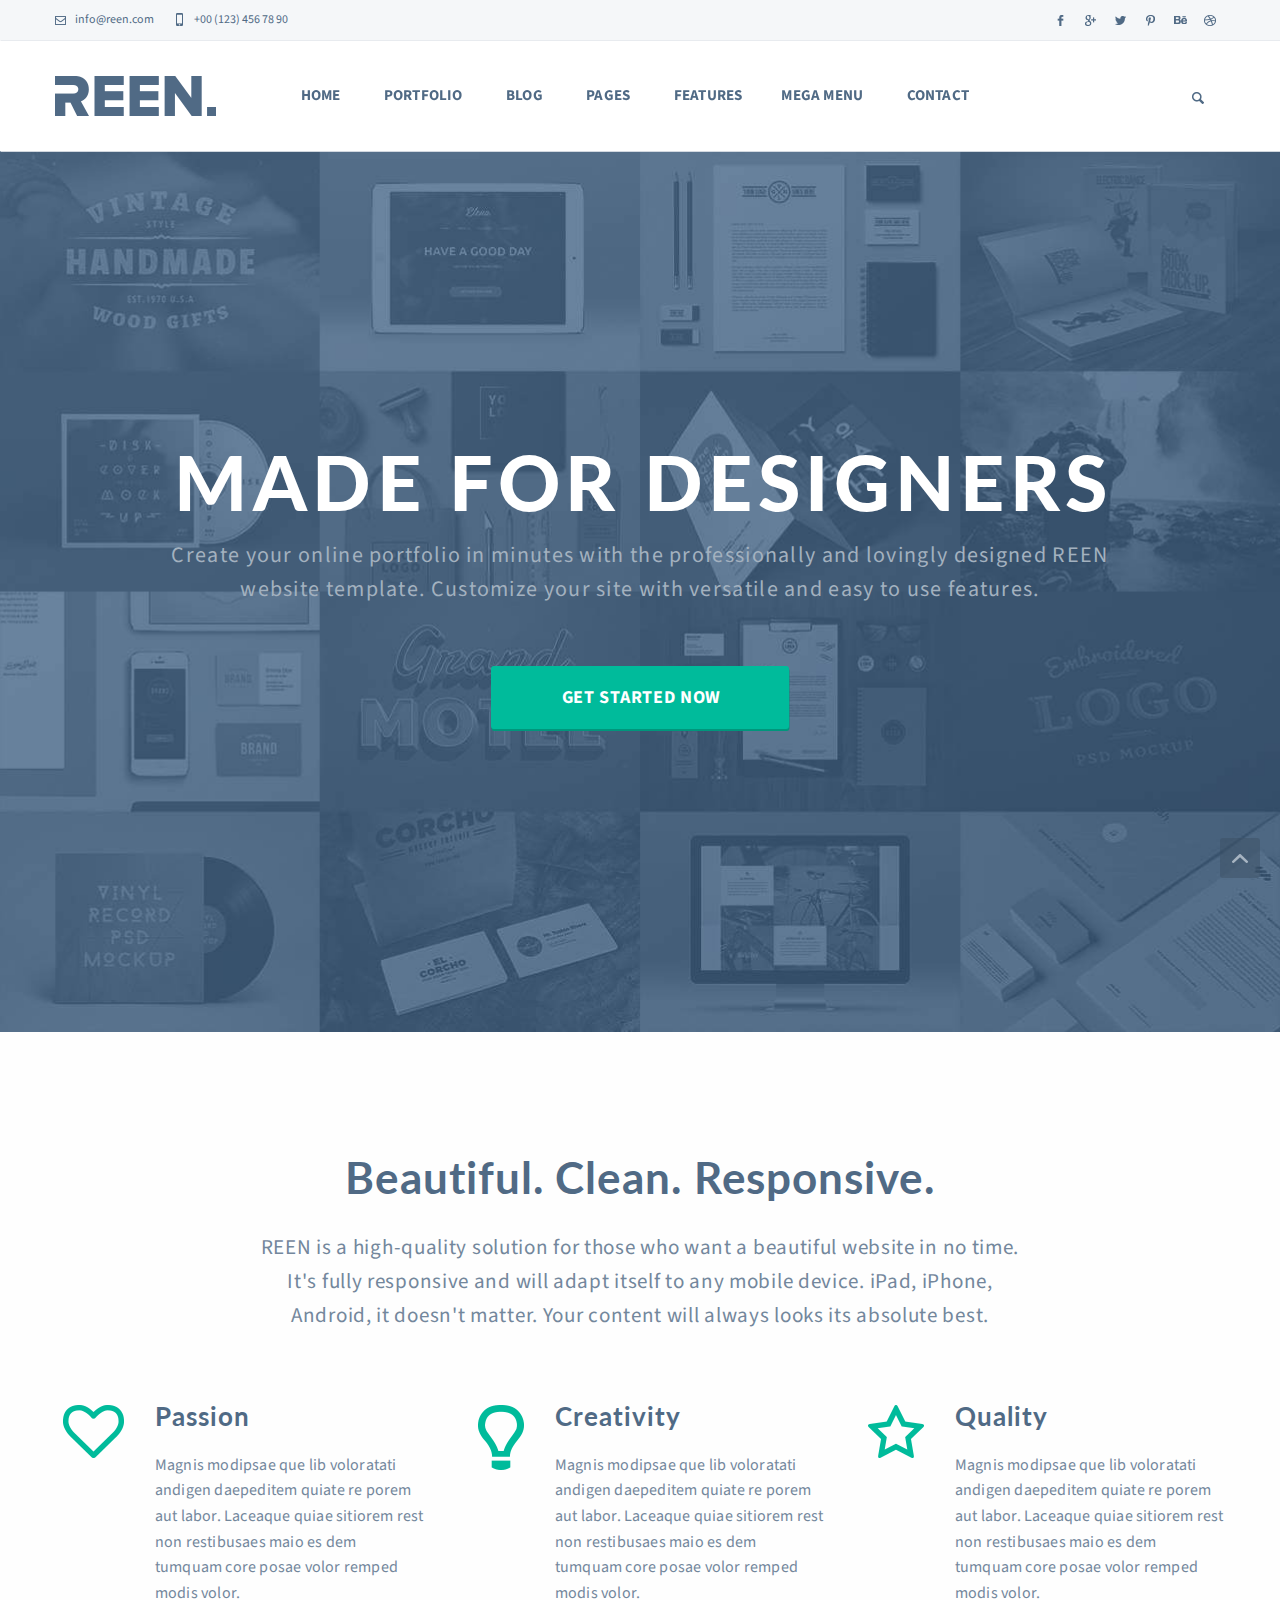
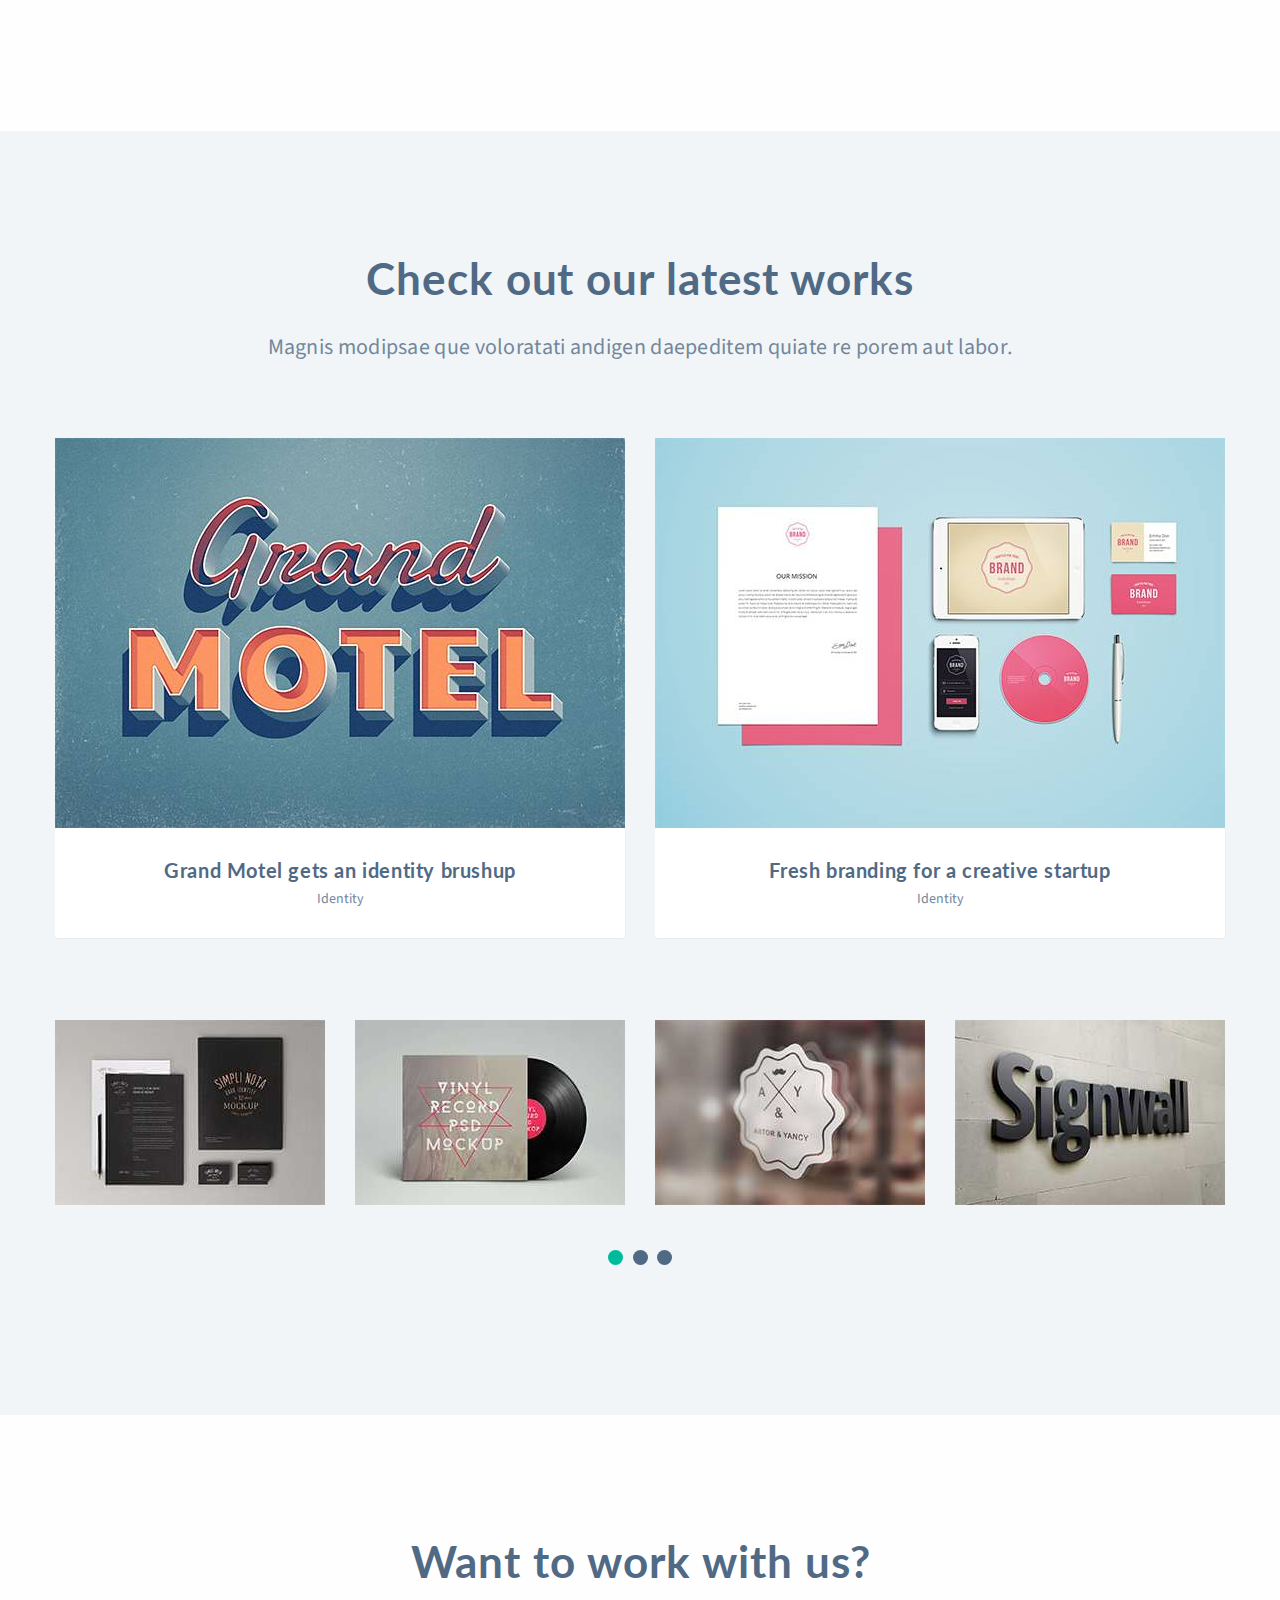
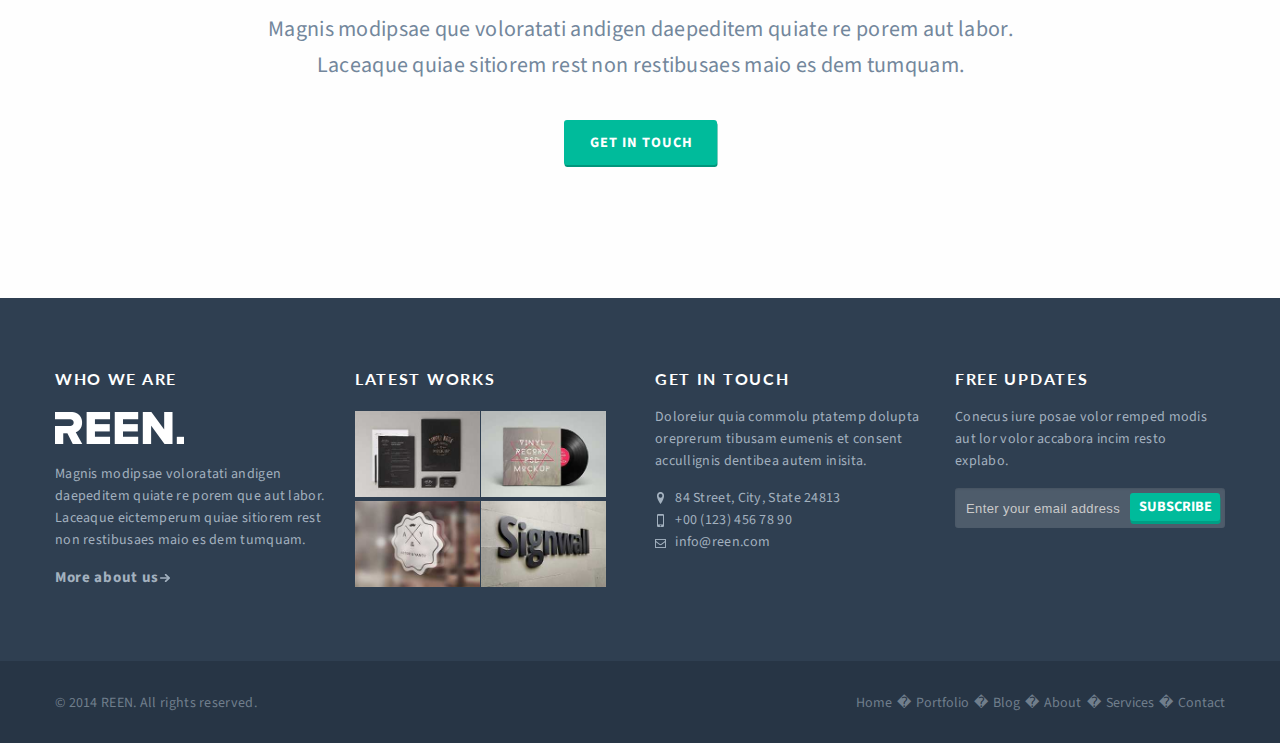
==== index.html @ 7e285020 "Add files via upload" ====
<!doctype html><html class="no-js" lang="en" dir="ltr"><head><meta charset="utf-8"><meta http-equiv="x-ua-compatible" content="ie=edge"><meta name="viewport" content="width=device-width, initial-scale=1.0"><title>REEN - Made For Designers</title><link rel="stylesheet" href="css/foundation.min.css"><link rel="stylesheet" href="css/app.min.css"><link href="https://fonts.googleapis.com/css?family=Source+Sans+Pro" rel="stylesheet"><link href="https://fonts.googleapis.com/css?family=Lato" rel="stylesheet"></head><body> <header><div class="navbar_header show-for-large"><div class="grid-container"><div class="contact"> <a class="mail">info@reen.com</a><div class="mobile">+00 (123) 456 78 90</div></div><div class="social clear"> <a class="facebook"></a> <a class="gplus"></a> <a class="twitter"></a> <a class="pinterest"></a> <a class="behance"></a> <a class="dribbble"></a></div></div></div><div class="navbar" data-top-anchor="40" data-sticky data-margin-top="0"><div class="grid-container"><div class="nav"> <a href="#" class="logo"> <img src="css/images/logo.png" alt="logo"> </a><div class="nav_links off-canvas in-canvas-for-large position-top" id="inCanvasExample" data-off-canvas> <button class="close-button" aria-label="Close menu" type="button" data-close> <span aria-hidden="true">&times;</span> </button><div class="dropdown_list"> <a>HOME</a><ul><li><a href="#">AGENCY STYLE</a></li><li><a href="#">PRODUCT STYLE</a></li><li><a href="#">SERVICE STYLE</a></li><li><a href="#">PORFOLIO STYLE</a></li><li><a href="#"></a></li></ul></div> <a href="#">PORTFOLIO</a> <a href="#">BLOG</a> <a href="#">PAGES</a> <a href="#">FEATURES</a><div class="dropdown_menu"> <a>MEGA MENU</a><div class="grid-x grid-padding-x"><div class="focus_on_menu cell large-3 small-12"><p class="tittle">FOCUS ON</p><div class="cover"> <a href="#" class="image"> <img src="css/images/figure_1.jpg" alt="img"> </a></div><p class="text"> Consed quodips ameniat empernam que apid cust quas molor eatis numa estio.</p><div class="button">VIEW PROJECT</div></div><div class="special_pages_menu cell large-3 small-12"><p class="tittle">SPECIAL PAGES</p><ul><li><a href="#">3 Columns Details Grid Portfolio</a></li><li><a href="#">Fullscreen Grid Portfolio</a></li><li><a href="#">Portfolio Post with Video</a></li><li><a href="#">2 Columns Grid Blog with Left Sidebar</a></li><li><a href="#">3 Columns Grid Blog without Sidebar</a></li><li><a href="#">Blog Post with Right Sidebar</a></li><li><a href="#">Side Navigation Page</a></li><li><a href="#">About Page II</a></li><li><a href="#">Service Page I</a></li><li><a href="#">Pricing Page I</a></li><li><a href="#">Contact Page I</a></li></ul></div><div class="latest_works_menu cell large-3 small-12"><p class="tittle">LATEST WORKS</p><div class="grid-x grid-padding-x"><div class="cover cell small-6"> <a href="#" class="image"> <img src="css/images/small_image1.jpg" alt="first"> </a></div><div class="cover cell small-6"> <a href="#" class="image"> <img src="css/images/small_image2.jpg" alt="second"> </a></div><div class="cover cell small-6"> <a href="#" class="image"> <img src="css/images/small_image3.jpg" alt="third"> </a></div><div class="cover cell small-6"> <a href="#" class="image"> <img src="css/images/small_image4.jpg" alt="quad"> </a></div><div class="cover cell small-6"> <a href="#" class="image"> <img src="css/images/small_image4.jpg" alt="quad"> </a></div><div class="cover cell small-6"> <a href="#" class="image"> <img src="css/images/small_image4.jpg" alt="quad"> </a></div></div></div><div class="about_us_menu cell large-3 small-12"><p class="tittle">ABOUT US</p><p class="text"> Voluptat ibusaped molorporro consequ idustibus. Reressi morum ut dolessiti tem nihicid ernatum, coria volore non pro officat ut autem accaborem conet. Omnis peribus qui dolent praeperrum coria.</p><p class="text"> Equam conesti occum dolorest, quae venderes quistius, comnitatur sae dinam nonseculpa cum fugit is verciam.</p><div class="button">READ MORE</div></div></div></div> <a href="#">CONTACT</a></div><div class="menu_button_container hide-for-large"> <button type="button" class="button hide-for-large" data-toggle="inCanvasExample"></div><div class="search clear show-for-large"></div></div></div></div> </header><div class="main"><div class="hero"><div class="orbit" role="region" aria-label="Favorite Space Pictures" data-orbit><div class="orbit-wrapper"><div class="orbit-controls"> <button class="orbit-previous arrow_button"></button> <button class="orbit-next arrow_button"></button></div><ul class="orbit-container"><li class="is-active orbit-slide"> <figure class="orbit-figure item_1"><div class="grid-container"><div class="grid-x grid-paddinng-x"><div class="cell large-10 large-offset-1 item"><p class="tittle">MADE FOR DESIGNERS</p><p class="text"> Create your online portfolio in minutes with the professionally and lovingly designed REEN website template. Customize your site with versatile and easy to use features.</p><div class="btn"> <a href="#" class="button primary">GET STARTED NOW</a></div></div></div></div> </figure></li><li class="is-active orbit-slide"> <figure class="orbit-figure item_2"><div class="grid-container"><div class="grid-x grid-paddinng-x"><div class="cell large-9 large-offset-3 item"><p class="tittle">FRESH AND BEAUTIFUL DESIGN</p><p class="text"> REEN is designed to showcase your talent and put your work in the forefront. Professionally use of typography and layout that fits your content.</p><div class="btn"> <a href="#" class="button primary">GET STARTED NOW</a></div></div></div></div> </figure></li><li class="is-active orbit-slide"> <figure class="orbit-figure item_3"><div class="grid-container"><div class="grid-x grid-paddinng-x"><div class="cell large-8 item"><p class="tittle">CLEAN AND</p><p class="tittle">REUSABLE CODE</p><p class="text"> The clean code allows you to easily copy code blocks from content modules and past them in different places or layouts.</p><div class="btn"> <a href="#" class="button primary">GET STARTED NOW</a></div></div></div></div> </figure></li><li class="is-active orbit-slide"> <figure class="orbit-figure item_4"><div class="grid-container"><div class="grid-x grid-paddinng-x"><div class="cell large-8 large-offset-4 item"><p class="tittle">JUST FOCUS ON</p><p class="tittle">YOUR CREATIVITY</p><p class="text"> Take a break from messing around with heavy coding and spend your time brainstorming ideas for your next project.</p><div class="btn"> <a href="#" class="button primary">GET STARTED NOW</a></div></div></div></div> </figure><li class="is-active orbit-slide"> <figure class="orbit-figure item_5"><div class="grid-container"><div class="grid-x grid-paddinng-x"><div class="cell large-8 large-offset-2 item"><p class="tittle">SHOWCASE YOUR CONTENT</p><p class="text"> With REEN you have the possibility to create websites for various contents quickly and easily. Now it's up to you!</p><div class="btn"> <a href="#" class="button primary">GET STARTED NOW</a></div></div></div></div> </figure></li></ul></div> <nav class="orbit-bullets"><div class="bullets_container"> <button class="is-active" data-slide="0"><span class="show-for-sr">First slide details.</span><span class="show-for-sr">Current Slide</span></button> <button data-slide="1"></button> <button data-slide="2"></button> <button data-slide="3"></button> <button data-slide="4"></button></div> </nav></div></div><div class="who_we_are"><div class="grid-container"><div class="grid-x grid-padding-x"><div class="cell large-6 large-offset-3"><p class="sub_tittle"> Beautiful. Clean. Responsive.</p></div><div class="cell large-8 large-offset-2"><p class="text"> REEN is a high-quality solution for those who want a beautiful website in no time. It's fully responsive and will adapt itself to any mobile device. iPad, iPhone, Android, it doesn't matter. Your content will always looks its absolute best.</p></div><div class="cell large-4 about_us passion_container"><div><p class="tittle">Passion</p><p class="sub_text"> Magnis modipsae que lib voloratati andigen daepeditem quiate re porem aut labor. Laceaque quiae sitiorem rest non restibusaes maio es dem tumquam core posae volor remped modis volor.</p></div></div><div class="cell large-4 about_us creativiy_container"><div><p class="tittle">Creativity</p><p class="sub_text"> Magnis modipsae que lib voloratati andigen daepeditem quiate re porem aut labor. Laceaque quiae sitiorem rest non restibusaes maio es dem tumquam core posae volor remped modis volor.</p></div></div><div class="cell large-4 about_us quality_container"><div><p class="tittle">Quality</p><p class="sub_text"> Magnis modipsae que lib voloratati andigen daepeditem quiate re porem aut labor. Laceaque quiae sitiorem rest non restibusaes maio es dem tumquam core posae volor remped modis volor.</p></div></div></div></div></div><div class="latest_works"><div class="grid-container"><div class="grid-x grid-margin-x"><div class="cell large-8 large-offset-2"><p class="tittle">Check out our latest works</p><p class="text"> Magnis modipsae que voloratati andigen daepeditem quiate re porem aut labor.</p></div> <a href="#" class="cell medium-8 medium-offset-2 large-6 large-offset-0 figure cover"><div class="image"> <img src="css/images/figure_1.jpg" alt="motel"></div><div class="figcaption"><p class="sub_tittle">Grand Motel gets an identity brushup</p><p class="sub_text">Identity</p></div> </a> <a href="#" class="cell medium-8 medium-offset-2 large-6 large-offset-0 figure cover"><div class="image"> <img src="css/images/figure_2.jpg" alt="brand"></div><div class="figcaption"><p class="sub_tittle">Fresh branding for a creative startup</p><p class="sub_text">Identity</p></div> </a></div><div class="orbit" role="region" aria-label="Favorite Space Pictures" data-orbit data-options="animInFromLeft:fade-in; animInFromRight:fade-in; animOutToLeft:fade-out; animOutToRight:fade-out;"><div class="orbit-wrapper"><div class="orbit-controls"> <button class="orbit-previous arrow_button"></button> <button class="orbit-next arrow_button"></button></div><ul class="orbit-container"><li class="is-active orbit-slide"> <figure class="orbit-figure"><div class="grid-x grid-margin-x carousel_item first_slide"><div class="cell small-8 small-offset-2 medium-4 medium-offset-2 large-3 large-offset-0 cover"> <a href="#" class="image first"> <img src="css/images/small_image1.jpg" alt="first"> </a></div><div class="cell small-8 small-offset-2 medium-4 medium-offset-0 large-3 cover"> <a href="#" class="image second"> <img src="css/images/small_image2.jpg" alt="second"> </a></div><div class="cell small-8 small-offset-2 medium-4 medium-offset-2 large-3 large-offset-0 cover"> <a href="#" class="image third"> <img src="css/images/small_image3.jpg" alt="third"> </a></div><div class="cell small-8 small-offset-2 medium-4 medium-offset-0 large-3 cover"> <a href="#" class="image four"> <img src="css/images/small_image4.jpg" alt="four"> </a></div></div> </figure></li><li class="orbit-slide"> <figure class="orbit-figure"><div class="grid-x grid-margin-x carousel_item second_slide"><div class="cell small-8 small-offset-2 medium-4 medium-offset-2 large-3 large-offset-0 cover"> <a href="#" class="image first"> <img src="css/images/small_image2.jpg" alt="first"> </a></div><div class="cell small-8 small-offset-2 medium-4 medium-offset-0 large-3 cover"> <a href="#" class="image second"> <img src="css/images/small_image1.jpg" alt="second"> </a></div><div class="cell small-8 small-offset-2 medium-4 medium-offset-2 large-3 large-offset-0 cover"> <a href="#" class="image third"> <img src="css/images/small_image4.jpg" alt="third"> </a></div><div class="cell small-8 small-offset-2 medium-4 medium-offset-0 large-3 cover"> <a href="#" class="image four"> <img src="css/images/small_image3.jpg" alt="four"> </a></div></div> </figure></li><li class="orbit-slide"> <figure class="orbit-figure"><div class="grid-x grid-margin-x carousel_item third_slide"><div class="cell small-8 small-offset-2 medium-4 medium-offset-2 large-3 large-offset-0 cover"> <a href="#" class="image first"> <img src="css/images/small_image3.jpg" alt="first"> </a></div><div class="cell small-8 small-offset-2 medium-4 medium-offset-0 large-3 cover"> <a href="#" class="image second"> <img src="css/images/small_image4.jpg" alt="second"> </a></div><div class="cell small-8 small-offset-2 medium-4 medium-offset-2 large-3 large-offset-0 cover"> <a href="#" class="image third"> <img src="css/images/small_image1.jpg" alt="third"> </a></div><div class="cell small-8 small-offset-2 medium-4 medium-offset-0 large-3 cover"> <a href="#" class="image four"> <img src="css/images/small_image2.jpg" alt="four"> </a></div></div> </figure></li></ul></div> <nav class="orbit-bullets"><div class="bullets_container"> <button class="is-active" data-slide="0"></button> <button data-slide="1"></button> <button data-slide="2"></button></div> </nav></div></div></div><div class="get_in_touch"><div class="grid-container"><div class="grid-x grid-padding-x"><div class="cell large-8 large-offset-2"><p class="tittle">Want to work with us?</p><p class="text"> Magnis modipsae que voloratati andigen daepeditem quiate re porem aut labor. Laceaque quiae sitiorem rest non restibusaes maio es dem tumquam.</p></div><div class="cell large-12 btn"> <a href="#" class="button primary">GET IN TOUCH</a></div></div></div></div></div> <footer><div class="grid-container"><div class="grid-x grid-margin-x"><div class="cell small-12 medium-5 medium-offset-1 large-3 large-offset-0 who_we_are_small"><p class="sub_tittle">WHO WE ARE</p> <a href="#" class="logo"></a><p class="text"> Magnis modipsae voloratati andigen daepeditem quiate re porem que aut labor. Laceaque eictemperum quiae sitiorem rest non restibusaes maio es dem tumquam.</p> <a class="more" href="#">More about us</a></div><div class="cell small-12 medium-5 medium-offset-1 large-3 large-offset-0 latest_works_small"><p class="sub_tittle">LATEST WORKS</p><div class="thumb cover"> <a href="#" class="image"> <img src="css/images/small_image1.jpg" alt="first"> </a></div><div class="thumb cover"> <a href="#" class="image"> <img src="css/images/small_image2.jpg" alt="second"> </a></div><div class="thumb cover"> <a href="#" class="image"> <img src="css/images/small_image3.jpg" alt="third"> </a></div><div class="thumb cover"> <a href="#" class="image"> <img src="css/images/small_image4.jpg" alt="quad"> </a></div></div><div class="cell small-12 medium-5 medium-offset-1 large-3 large-offset-0 get_in_touch_small"><p class="sub_tittle">GET IN TOUCH</p><p class="text"> Doloreiur quia commolu ptatemp dolupta oreprerum tibusam eumenis et consent accullignis dentibea autem inisita.</p><div class="contact"><div class="location">84 Street, City, State 24813</div><div class="mobile">+00 (123) 456 78 90</div> <a class="mail">info@reen.com</a></div></div><div class="cell small-12 medium-5 medium-offset-1 large-3 large-offset-0 free_updates"><p class="sub_tittle">FREE UPDATES</p><p class="text"> Conecus iure posae volor remped modis aut lor volor accabora incim resto explabo.</p><form action=”php/handler.php”> <label> <input type="text" name="mail" placeholder="Enter your email address"> </label> <button class="button">SUBSCRIBE</button></form></div></div></div><div class="footer_ending"><div class="grid-container"><p class="rights">© 2014 REEN. All rights reserved.</p><div class="nav clear"><div><a href="#">Home</a></div><div><a href="#">Portfolio</a></div><div><a href="#">Blog</a></div><div><a href="#">About</a></div><div><a href="#">Services</a></div><div class="last"><a href="#">Contact</a></div></div></div> <a class="btn_scroll_up arrow_button"></a></div> </footer> <script src="js/vendor/jquery.js"></script> <script src="js/vendor/what-input.min.js"></script> <script src="js/vendor/foundation.min.js"></script> <script src="js/app.js"></script> </body></html>
---- css/app.min.css ----
.off-canvas{height:500px}img{width:100%}header{position:relative;z-index:1}.cover .image{position:relative;display:block}.cover .image::after{content:'';background:url(images/icon_plus.png) no-repeat center center;background-color:rgba(0,188,156,.9);width:100%;height:100%;opacity:0;transition:opacity .3s ease-out;position:absolute;top:0;left:0}.cover:hover .image::after{opacity:1}.clear:after{content:'';clear:both}.navbar_header{background-color:#f5f7f9;box-shadow:.5px .866px 0 #e5e9ed;margin-bottom:.866px}header .contact{display:inline-block}header .contact div,header .contact a{display:inline-block;line-height:40px;padding:0 20px;font-size:12px;color:rgb(80,106,133);font-family:"Source Sans Pro"}header .contact .mobile{background:url(images/icon_mobile.png) no-repeat 2px 13px}header .contact .mail{background:url(images/icon_mail.png) no-repeat 0 center;transition:.3s ease-out}header .contact .mail:hover{background:url(images/icon_mail_2.png) no-repeat 0 center;color:#009f84}.social{float:right;display:inline-table;line-height:.7}.social a{position:relative;display:inline-block;height:40px;width:30px}.social a::after{content:'';width:100%;height:0;transition:.2s ease-out;position:absolute}.social a::before{content:'';width:100%;height:100%;transition:.2s ease-out;background-repeat:no-repeat;background-position:center center;position:absolute;z-index:1}.social a:hover:after{height:100%}.facebook::before{background-image:url(images/icon_facebook.png)}.gplus::before{background-image:url(images/icon_gplus.png)}.twitter::before{background-image:url(images/icon_twitter.png)}.pinterest::before{background-image:url(images/icon_pinterest.png)}.behance::before{background-image:url(images/icon_behance.png)}.dribbble::before{background-image:url(images/icon_dribbble.png)}.facebook::after{background-color:#4567b3}.gplus::after{background-color:#dd5745}.twitter::after{background-color:#2fbbed}.pinterest::after{background-color:#d94347}.behance::after{background-color:#2f79ff}.dribbble::after{background-color:#eb6397}.facebook:hover::before{background-image:url(images/icon_facebook_1.png)}.gplus:hover::before{background-image:url(images/icon_gplus_1.png)}.twitter:hover::before{background-image:url(images/icon_twitter_1.png)}.pinterest:hover::before{background-image:url(images/icon_pinterest_1.png)}.behance:hover::before{background-image:url(images/icon_behance_1.png)}.dribbble:hover::before{background-image:url(images/icon_dribbble_1.png)}.navbar{box-shadow:.5px .866px 0 #e5e9ed;background-color:#fff}.navbar .logo{display:inline-block;transition:.2s ease-out;margin-right:65px}.navbar .logo:hover{opacity:.7}.navbar .logo img{height:40px;width:auto}header .nav{padding:30px 0;position:relative}.nav_links{width:max-content!important;display:inline-block}.nav_links>a,.dropdown_list>a,.dropdown_menu>a{display:inline-block;line-height:50px;transition:.2s ease-out;transition-property:box-shadow,color,background;padding:0 19.5px 0;font-size:15px;letter-spacing:.2px;color:rgb(80,106,133);font-family:"Source Sans Pro";font-weight:700;position:relative;z-index:2}.nav_links>a:hover{box-shadow:5px 8.66px 10px rgba(0,0,0,.1);background-color:#f5f7f9;border:1px solid #e5e9ed;line-height:48px;border-radius:3px 3px 0 0;color:#00bb9b}.dropdown_list>a:hover,.dropdown_list:hover>a,.dropdown_menu:hover>a,.dropdown_menu>a:hover{background-color:#f5f7f9;border:1px solid #e5e9ed;line-height:48px;border-bottom:none;color:#00bb9b;border-radius:3px 3px 0 0}.dropdown_list{position:relative;display:inline-block}.dropdown_list ul{display:none;position:absolute;box-shadow:0 10px 10px rgba(0,0,0,.15);background-color:#f5f7f9;border-radius:0 3px 3px;margin:-1px 0 0}.dropdown_menu{display:inline-block}.dropdown_menu>div{display:none;box-shadow:0 10px 10px rgba(0,0,0,.15);border:1px solid #e5e9ed;border-radius:3px;background-color:#f5f7f9;position:absolute;left:0;margin-top:-1px;padding:35px 40px 0}.dropdown_menu>div>div{padding-bottom:40px}.dropdown_list:hover ul,.dropdown_list li{display:block}.dropdown_menu:hover>div{display:flex}.dropdown_list li a{display:block;width:208px;line-height:43px;height:43px;border:1px solid #e5e9ed;border-radius:3px;font-size:15px;color:#73879c;font-family:"Source Sans Pro";font-weight:700;padding-left:19px}.dropdown_list li a:hover{background-color:#00bb9b;color:#edfaf8;cursor:pointer;transition:all .2s ease-out}.dropdown_menu .tittle{font-size:16px;letter-spacing:1px;line-height:22px;color:rgb(80,106,133);font-family:"Lato";font-weight:700}.dropdown_menu .text{font-size:14px;line-height:22px;color:rgb(115,135,156);font-family:"Source Sans Pro"}.dropdown_menu .button{font-size:14px;height:39px;font-family:"Source Sans Pro";font-weight:700;padding-left:19px;padding-right:19px;margin:0;box-shadow:.5px 2px 0 #009f84}.focus_on_menu .tittle{margin-bottom:30px}.focus_on_menu .text{margin:27px 0}.special_pages_menu ul{margin:0}.special_pages_menu li::before{content:'';display:inline-block;width:8px;height:8px;margin-right:8px;border-radius:50%;border:1px solid #15a98c}.special_pages_menu li{display:block}.special_pages_menu li a{font-size:14px;line-height:28px;color:rgb(80,106,133);font-family:"Source Sans Pro"}.special_pages_menu li a:hover{color:#00bb9b}.latest_works_menu>.grid-x{margin:0}.latest_works_menu .cover{padding:0 2.5px 5px}.latest_works_menu .tittle{margin-bottom:25px}.about_us_menu{margin:0}.about_us_menu .tittle{margin-bottom:20px}.search{width:55px;height:30px;cursor:pointer;display:inline-block;background:url(images/icon_search.png) no-repeat center center;margin-top:12px;float:right}.menu_button_container{display:inline-block;float:right;margin:7px 10px 0}.menu_button_container button{display:block;height:30px;width:32px;border-radius:3px;background:url(images/icon_hamburger.png) no-repeat center center #00bb9b;background-size:20px}.hero .orbit-controls button{opacity:0;background-size:27px 16px;width:60px;height:60px;top:48%;margin:0 2%}.hero .orbit-controls .orbit-previous{transform:rotate(-90deg)}.hero .orbit-controls .orbit-next{transform:rotate(90deg)}.bullets_container{display:inline-block;opacity:0;background-color:#fff;padding:10px;border-radius:3px;transition:.3s ease-out}.bullets_container button{width:15px;height:15px;background-color:#506a85;margin:2.5px;transition:.3s ease-out}.bullets_container button:hover,.bullets_container button.is-active{background-color:#00bb9b}.hero .orbit-bullets{margin-top:-20px}.hero:hover .bullets_container{opacity:1}.hero:hover .orbit-controls button{opacity:.5}.hero .orbit-controls button:hover{opacity:1}.hero .item .tittle{font-size:77px;letter-spacing:5.4px;line-height:70px;color:#fff;font-family:"Lato";text-align:center;font-weight:900;margin-left:7px}.hero .item .text{line-height:34px;font-family:"Source Sans Pro";text-align:center;color:#a3b1bf;font-size:22px;letter-spacing:1.3px;margin-top:22px}.hero .item .btn{margin-top:60px}.hero .item .btn a{padding-left:70px;padding-right:67.2px;line-height:32px;height:63px;letter-spacing:.7px;font-size:18px;margin:0}.hero .item{height:881px}.hero .item_1{background:url(images/hero_background_1.jpg) no-repeat center center;background-size:cover}.hero .item_1 .item{padding:295px 0 0;text-align:center}.hero .item_2{background:url(images/hero_background_2.jpg) no-repeat center center;background-size:cover}.hero .item_2 .item{padding:255px 0 0;text-align:right}.hero .item_2 .tittle{text-align:right;font-size:78px;letter-spacing:5px;line-height:88px}.hero .item_2 .text{color:#fff;text-align:right}.hero .item_3{background:url(images/hero_background_3.jpg) no-repeat center center;background-size:cover}.hero .item_3 .item{padding:204px 0 0;text-align:left}.hero .item_3 .tittle{font-size:73px;display:inline-block;letter-spacing:4px;line-height:125px;padding:0 42px;margin:0 0 5px;background-color:#506a85}.hero .item_3 .text{color:#506a85;text-align:left;margin:30px 0 0}.hero .item_4{background:url(images/hero_background_4.jpg) no-repeat center center;background-size:cover}.hero .item_4 .item{text-align:right;padding:85px 0 0}.hero .item_4 .tittle{font-size:73px;display:inline-block;letter-spacing:4px;line-height:125px;padding:0 46px;margin:0 0 5px;background-color:#506a85}.hero .item_4 .text{color:#fff;text-align:right;margin:23px 0 0}.hero .item_5{background:url(images/hero_background_5.jpg) no-repeat center center;background-size:cover}.hero .item_5 .item{text-align:center;padding:85px 0 0}.hero .item_5 .tittle{font-size:73px;display:inline-block;letter-spacing:6px;line-height:90px;padding:0 46px;margin:0 0 5px}.hero .item_5 .text{color:#a3b1bf;text-align:center;font-size:24px;letter-spacing:.6px;margin:23px 0 0}.main .btn a{color:#fff;font-family:"Source Sans Pro";font-weight:700;box-shadow:.5px 2px 0 #00967c}.main .btn a:hover{color:#fff}.who_we_are{padding:81.5px 0 109px}.who_we_are .sub_tittle{font-size:44px;color:#506a85;font-family:"Lato";font-weight:700;text-align:center;letter-spacing:.9px;line-height:52px;margin:0 -60px 27px}.who_we_are .text{font-size:21.1px;color:#73879c;font-family:"Source Sans Pro";letter-spacing:.7px;text-align:center;margin:0 0 73px;line-height:34px}.who_we_are .sub_text{color:#73879c;font-family:"Source Sans Pro";letter-spacing:.2px;max-width:300px;margin-right:-1px}.about_us div{padding-left:27%}.about_us .tittle{font-size:26px;letter-spacing:1px;color:rgb(80,106,133);font-family:"Lato";font-weight:700;line-height:23.1px;margin-bottom:25px}.passion_container .tittle,.creativiy_container .tittle,.quality_container .tittle{position:relative}.passion_container .tittle::before{content:'';left:-92px;position:absolute;display:inline-block;width:61px;height:53px;background:url(images/icon_hearth.png) no-repeat}.creativiy_container .tittle::before{content:'';left:-77px;position:absolute;display:inline-block;width:46px;height:65px;background:url(images/icon_lamp.png) no-repeat}.quality_container .tittle::before{content:'';left:-87px;position:absolute;display:inline-block;width:56px;height:53px;background:url(images/icon_star.png) no-repeat}.latest_works{background-color:#f1f5f7;padding:112px 0 120px}.latest_works .tittle{font-size:44px;letter-spacing:.9px;color:rgb(80,106,133);font-family:"Lato";font-weight:700;text-align:center}.latest_works .text{font-size:22px;color:#73879c;letter-spacing:.3px;font-family:"Source Sans Pro";text-align:center;padding-bottom:57px}.latest_works .figure{margin-bottom:82px}.latest_works .figure .figcaption{height:110px;border-radius:3px;background-color:#fff;box-shadow:.5px .866px 0 #e5e9ed}.latest_works .figure .figcaption .sub_tittle{font-size:20px;letter-spacing:.6px;color:rgb(80,106,133);font-family:"Lato";font-weight:700;text-align:center;padding:26px 0 0;margin:0}.latest_works .figure:hover .figcaption .sub_tittle{color:#00bc9c}.latest_works .figure .figcaption .sub_text{font-size:14px;letter-spacing:0;color:#73879c;font-family:"Source Sans Pro";text-align:center;padding-top:2.6px}.latest_works .carousel_item>div{padding-bottom:10px}.latest_works .carousel_item .cover .image::before{display:inline-block;width:100%;line-height:160px;opacity:0;transition:opacity .2s ease-out;content:'';font-size:16px;color:#fff;font-family:"Lato";font-weight:700;text-align:center;position:absolute;top:0;left:0;z-index:1}.latest_works .carousel_item .cover .image.first::before{content:'Astor & Yancy'}.latest_works .carousel_item .cover .image.second::before{content:'Astor & Yancy'}.latest_works .carousel_item .cover .image.third::before{content:'Astor & Yancy'}.latest_works .carousel_item .cover .image.four::before{content:'Astor & Yancy'}.latest_works .carousel_item .cover .image.first::after{content:'Identity'}.latest_works .carousel_item .cover .image.second::after{content:'Identity'}.latest_works .carousel_item .cover .image.third::after{content:'Identity'}.latest_works .carousel_item .cover .image.four::after{content:'Identity'}.latest_works .carousel_item .cover:hover .image::before{opacity:1}.latest_works .carousel_item .cover .image::after{background-image:none;line-height:185px;font-size:14px;color:#fff;font-family:Source Sans Pro;text-align:center;padding-top:15px}.latest_works .bullets_container{margin-top:10px;background-color:transparent;opacity:1}.latest_works .orbit-controls button{opacity:0;transform:translateY(0%);background-size:13px 8px;width:30px;height:30px;top:calc(100% - 40.25px);left:calc(50% - 80px)}.latest_works .orbit-controls .orbit-previous{transform:rotate(-90deg)}.latest_works .orbit-controls .orbit-next{transform:rotate(90deg);left:auto;right:calc(50% - 80px)}.latest_works .orbit:hover .orbit-controls button{opacity:.5}.latest_works .orbit .orbit-controls button:hover{opacity:1}.get_in_touch{padding:111px 0 117px}.get_in_touch .tittle{font-size:44px;letter-spacing:1px;color:rgb(80,106,133);font-family:"Lato";font-weight:700;text-align:center;margin-left:2px}.get_in_touch .text{font-size:22px;color:#73879c;letter-spacing:.3px;font-family:"Source Sans Pro";text-align:center;margin-left:1px}.get_in_touch .btn{text-align:center;margin-top:21px}.main .get_in_touch .btn a{padding-left:25px;padding-right:23px;line-height:19px;letter-spacing:1px}footer{padding:71px 0 0;background-color:#2f3f51}footer .sub_tittle{font-size:16px;letter-spacing:1.7px;color:#fff;font-family:"Lato";font-weight:700;line-height:19px;padding-bottom:2px}footer .text{font-size:14px;letter-spacing:.3px;color:#a3b1bf;font-family:"Source Sans Pro";line-height:22px}.who_we_are_small,.latest_works_small,.get_in_touch_small,.free_updates{margin-bottom:50px}.who_we_are_small .logo{display:inline-block;height:32px;width:129px;background:url(images/logo_white.png) no-repeat;transition:opacity .2s ease-out;margin-top:6px}.who_we_are_small .logo:hover{opacity:.7}.who_we_are_small .text{padding-top:12px;margin-bottom:14px}.who_we_are_small .more{font-size:15px;letter-spacing:.7px;color:#a3b1bf;font-family:"Source Sans Pro";font-weight:700;transition:.3s ease-out;transition-property:background,color;width:120px;display:inline-block;background:url(images/icon_arrow.png) no-repeat 105px center}.who_we_are_small .more:hover{color:#009f84;background:url(images/icon_arrow_1.png) no-repeat 110px center}.latest_works_small .sub_tittle{margin-bottom:21px}.latest_works_small .thumb{display:inline-block;max-width:125px;height:85px;margin:0 1px 5px 0}.get_in_touch_small .contact div,.get_in_touch_small .contact a{font-size:14px;letter-spacing:.3px;color:#a3b1bf;font-family:"Source Sans Pro";padding-left:20.3px;padding-bottom:1px}.get_in_touch_small .location{background:url(images/icon_location_1.png) no-repeat 2px 4px}.get_in_touch_small .mobile{background:url(images/icon_mobile_1.png) no-repeat 2px 4px}.get_in_touch_small .mail{display:block;transition:.3s ease-out;transition-property:background,color;background:url(images/icon_mail_1.png) no-repeat 0 center}.get_in_touch_small .mail:hover{color:#009f84;background:url(images/icon_mail_2.png) no-repeat 0 center}.free_updates .text{max-width:263px}footer form{position:relative}footer form input[type="text"]{height:40px;background-color:#4e5c6b;border:none;font-size:13px;letter-spacing:.4px;color:#818d99;padding-left:11px}footer form input[type="text"]:focus{color:#fff;background-color:#4e5c6b;border:none;box-shadow:none}footer form .button{position:absolute;top:0;right:0;padding:0 7.5px 0;margin:5px 5px 0 0;height:28px;box-shadow:.5px 3px 0 #009f84;color:#fff;font-family:"Source Sans Pro";font-weight:700}.footer_ending{margin-top:20px;line-height:82px;background-color:#273545}.footer_ending .rights{font-size:14px;letter-spacing:.3px;color:rgb(112,126,140);font-family:"Source Sans Pro";display:inline-block}.footer_ending .nav{float:right;display:inline-table}.footer_ending .nav div{display:inline-block;font-size:14px;font-family:"Source Sans Pro";text-align:center}.footer_ending .nav a{color:rgb(112,126,140);transition:color .3s ease-out}.footer_ending .nav a:hover{color:#009f84}.footer_ending .nav div:not(.last)::after{content:"�";font-family:"Source Sans Pro";color:rgb(112,126,140);display:inline-block;width:24.3px}.btn_scroll_up{position:fixed;bottom:22px;right:20px}.arrow_button{width:40px;height:40px;display:block;border-radius:3px;background:url(images/icon_up.png) no-repeat center center #3c5065;opacity:.5;transition:.3s ease-out}.arrow_button:hover{background:url(images/icon_up_2.png) no-repeat center center #506a85;opacity:1}@media screen and (max-width:1023px){.who_we_are .sub_tittle{margin-left:0;margin-right:0}.latest_works_small{width:30%!important}.orbit-controls{display:none}.nav_links{width:100%!important;padding-top:40px;text-align:center}.dropdown_list,.dropdown_menu,.nav_links>a,.dropdown_list>a,.dropdown_menu>a{display:block}.dropdown_list ul,.dropdown_menu>div{position:static;margin:0}.dropdown_list li,.dropdown_list li a{width:100%;padding:0}}@media screen and (max-width:1024px){.main .hero .tittle{padding:0;letter-spacing:2px}}@media screen and (max-width:640px){.hero .item .tittle{font-size:45px;margin:0}.hero .item .btn a{padding:.85em 1em}.footer_ending{text-align:center}.footer_ending .nav{float:none;line-height:40px}.latest_works_small{width:50%!important}.main .hero .item{padding-top:25%}.main .hero .tittle{line-height:70px;display:block}}
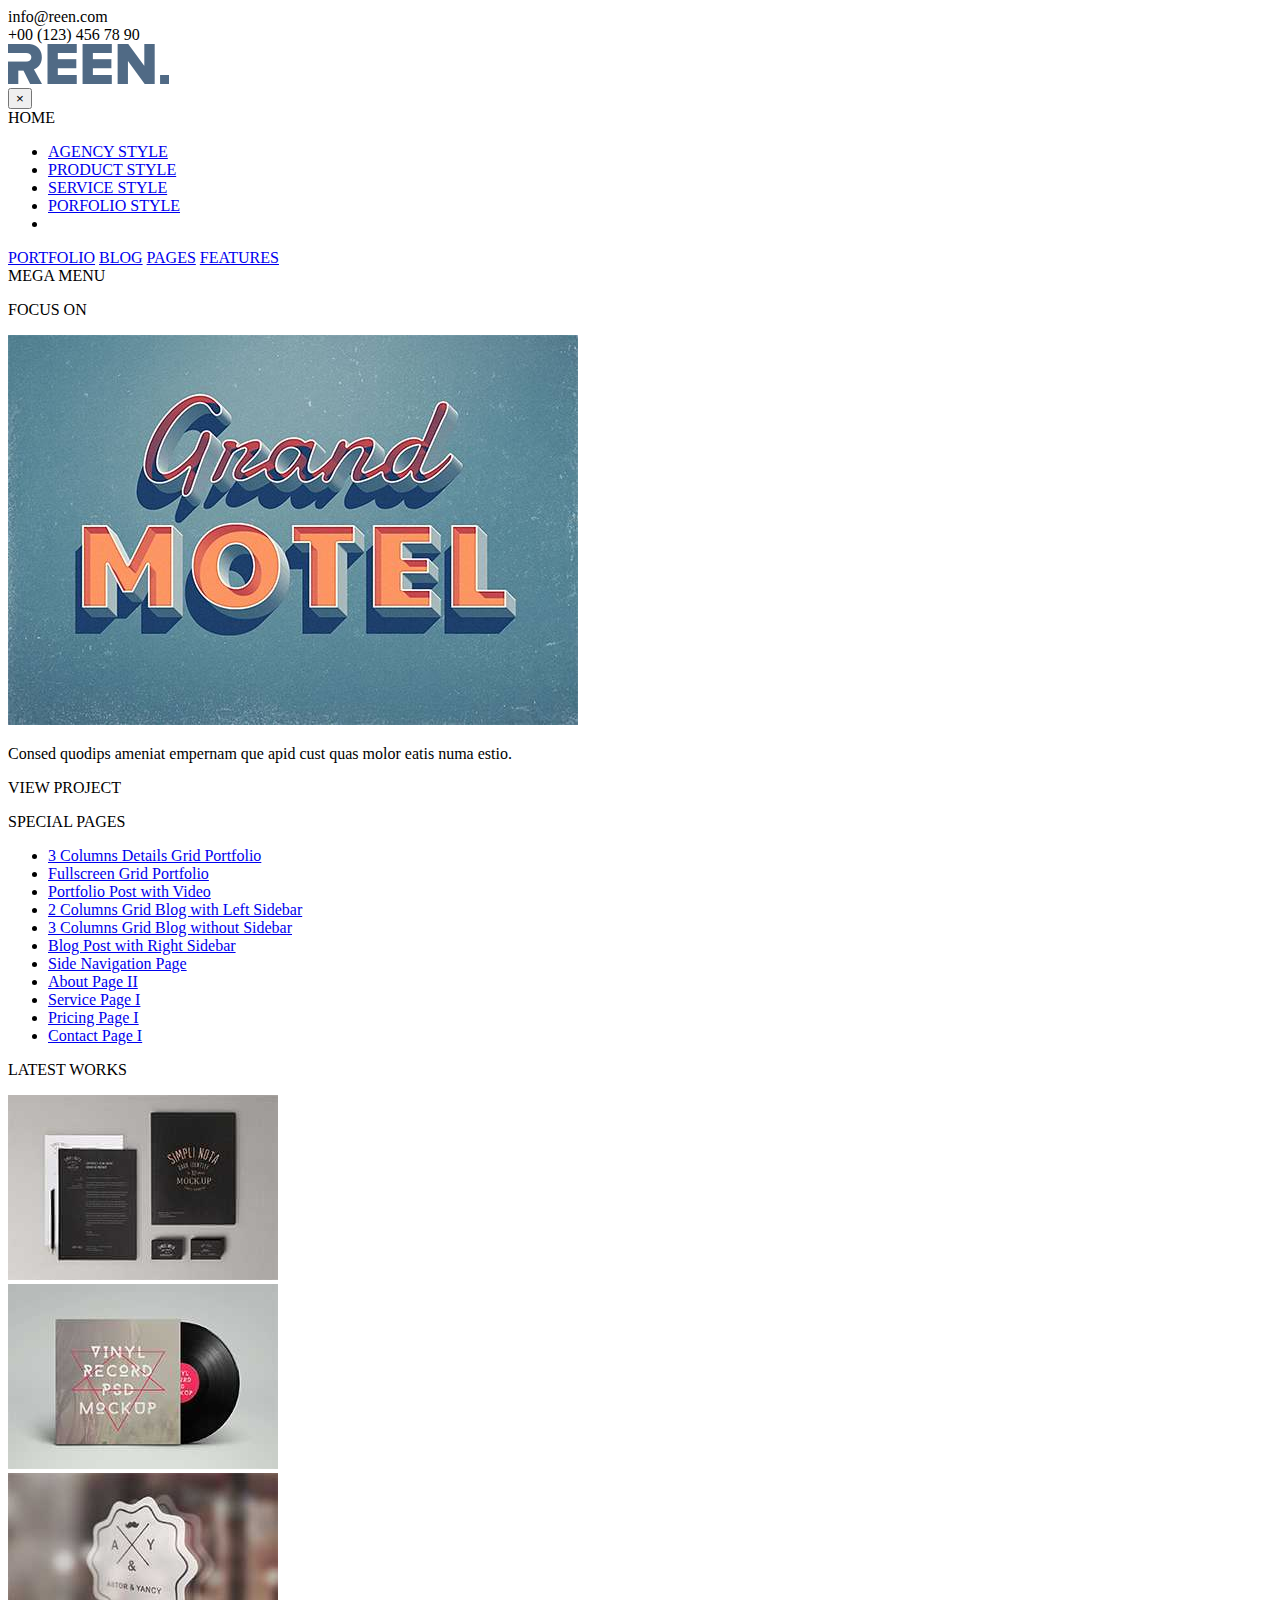
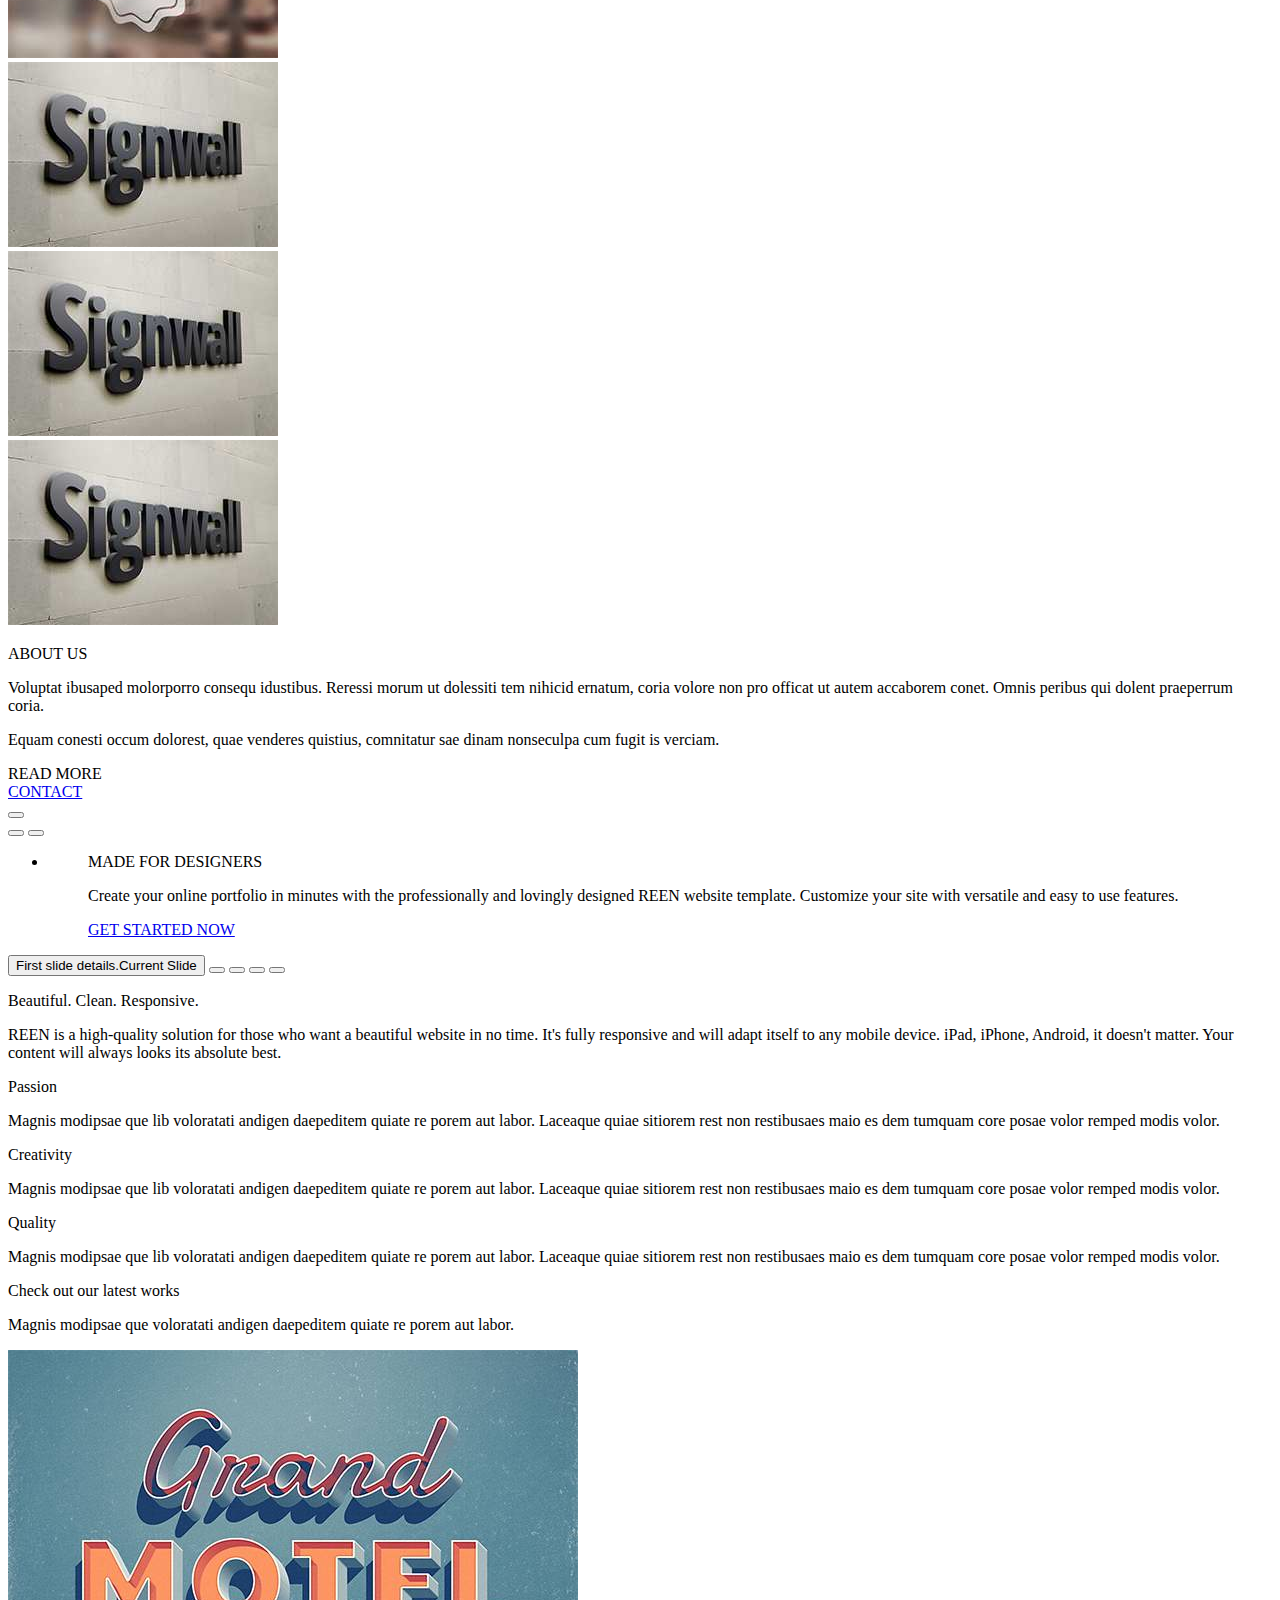
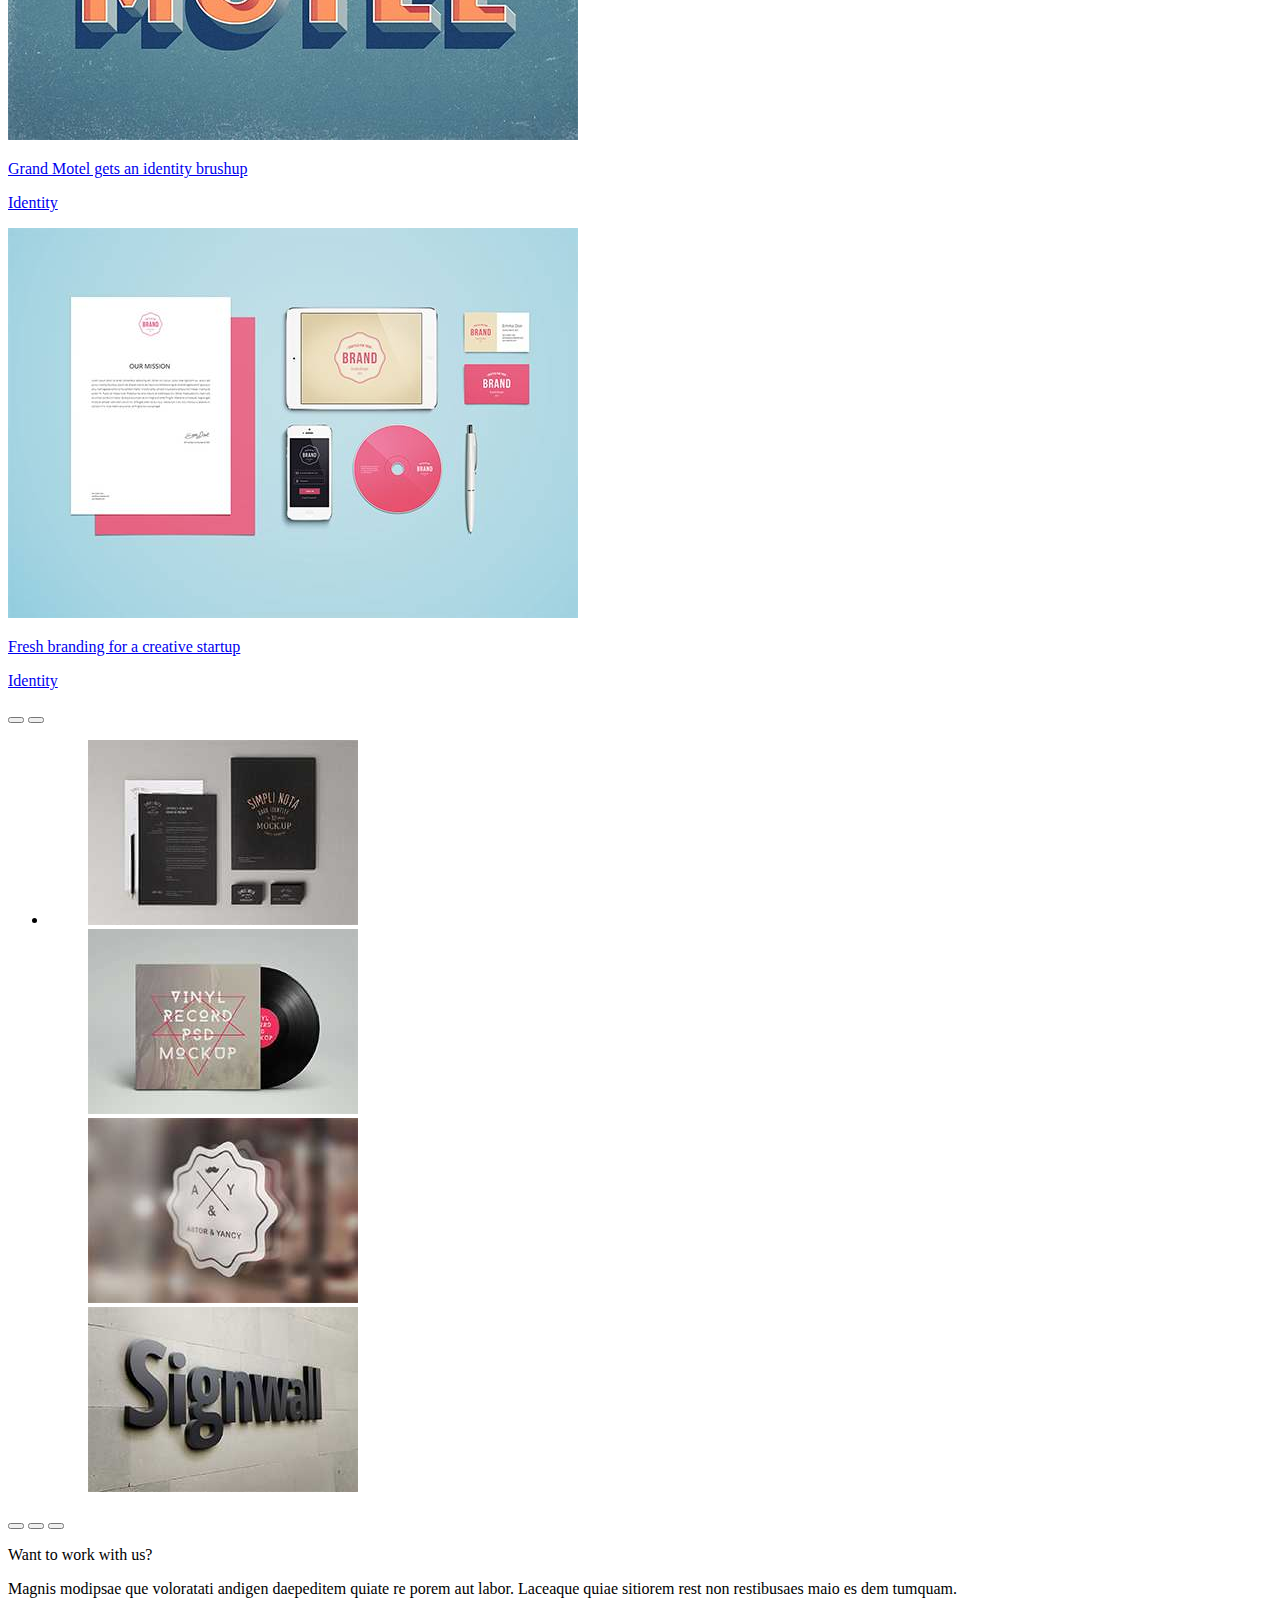
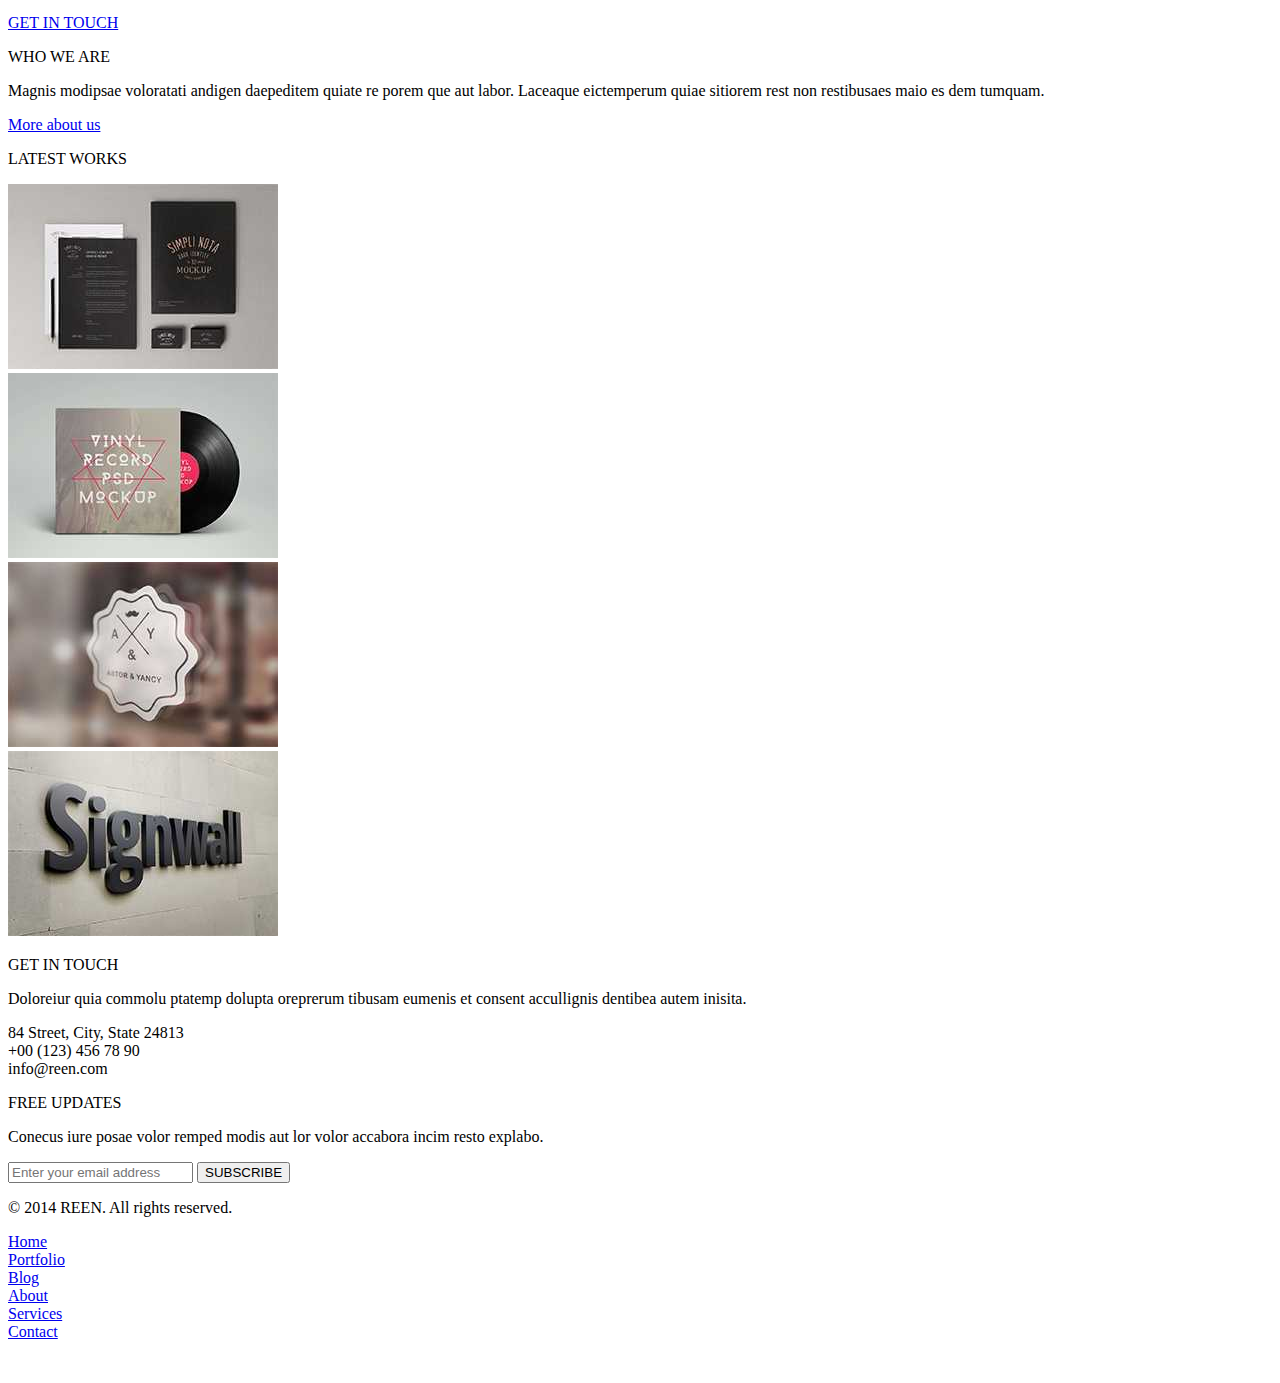
==== commit aed4e411: "Add files via upload" ====
--- a/index.html
+++ b/index.html
@@ -1 +1 @@
-<!doctype html><html class="no-js" lang="en" dir="ltr"><head><meta charset="utf-8"><meta http-equiv="x-ua-compatible" content="ie=edge"><meta name="viewport" content="width=device-width, initial-scale=1.0"><title>REEN - Made For Designers</title><link rel="stylesheet" href="css/foundation.min.css"><link rel="stylesheet" href="css/app.min.css"><link href="https://fonts.googleapis.com/css?family=Source+Sans+Pro" rel="stylesheet"><link href="https://fonts.googleapis.com/css?family=Lato" rel="stylesheet"></head><body> <header><div class="navbar_header show-for-large"><div class="grid-container"><div class="contact"> <a class="mail">info@reen.com</a><div class="mobile">+00 (123) 456 78 90</div></div><div class="social clear"> <a class="facebook"></a> <a class="gplus"></a> <a class="twitter"></a> <a class="pinterest"></a> <a class="behance"></a> <a class="dribbble"></a></div></div></div><div class="navbar" data-top-anchor="40" data-sticky data-margin-top="0"><div class="grid-container"><div class="nav"> <a href="#" class="logo"> <img src="css/images/logo.png" alt="logo"> </a><div class="nav_links off-canvas in-canvas-for-large position-top" id="inCanvasExample" data-off-canvas> <button class="close-button" aria-label="Close menu" type="button" data-close> <span aria-hidden="true">&times;</span> </button><div class="dropdown_list"> <a>HOME</a><ul><li><a href="#">AGENCY STYLE</a></li><li><a href="#">PRODUCT STYLE</a></li><li><a href="#">SERVICE STYLE</a></li><li><a href="#">PORFOLIO STYLE</a></li><li><a href="#"></a></li></ul></div> <a href="#">PORTFOLIO</a> <a href="#">BLOG</a> <a href="#">PAGES</a> <a href="#">FEATURES</a><div class="dropdown_menu"> <a>MEGA MENU</a><div class="grid-x grid-padding-x"><div class="focus_on_menu cell large-3 small-12"><p class="tittle">FOCUS ON</p><div class="cover"> <a href="#" class="image"> <img src="css/images/figure_1.jpg" alt="img"> </a></div><p class="text"> Consed quodips ameniat empernam que apid cust quas molor eatis numa estio.</p><div class="button">VIEW PROJECT</div></div><div class="special_pages_menu cell large-3 small-12"><p class="tittle">SPECIAL PAGES</p><ul><li><a href="#">3 Columns Details Grid Portfolio</a></li><li><a href="#">Fullscreen Grid Portfolio</a></li><li><a href="#">Portfolio Post with Video</a></li><li><a href="#">2 Columns Grid Blog with Left Sidebar</a></li><li><a href="#">3 Columns Grid Blog without Sidebar</a></li><li><a href="#">Blog Post with Right Sidebar</a></li><li><a href="#">Side Navigation Page</a></li><li><a href="#">About Page II</a></li><li><a href="#">Service Page I</a></li><li><a href="#">Pricing Page I</a></li><li><a href="#">Contact Page I</a></li></ul></div><div class="latest_works_menu cell large-3 small-12"><p class="tittle">LATEST WORKS</p><div class="grid-x grid-padding-x"><div class="cover cell small-6"> <a href="#" class="image"> <img src="css/images/small_image1.jpg" alt="first"> </a></div><div class="cover cell small-6"> <a href="#" class="image"> <img src="css/images/small_image2.jpg" alt="second"> </a></div><div class="cover cell small-6"> <a href="#" class="image"> <img src="css/images/small_image3.jpg" alt="third"> </a></div><div class="cover cell small-6"> <a href="#" class="image"> <img src="css/images/small_image4.jpg" alt="quad"> </a></div><div class="cover cell small-6"> <a href="#" class="image"> <img src="css/images/small_image4.jpg" alt="quad"> </a></div><div class="cover cell small-6"> <a href="#" class="image"> <img src="css/images/small_image4.jpg" alt="quad"> </a></div></div></div><div class="about_us_menu cell large-3 small-12"><p class="tittle">ABOUT US</p><p class="text"> Voluptat ibusaped molorporro consequ idustibus. Reressi morum ut dolessiti tem nihicid ernatum, coria volore non pro officat ut autem accaborem conet. Omnis peribus qui dolent praeperrum coria.</p><p class="text"> Equam conesti occum dolorest, quae venderes quistius, comnitatur sae dinam nonseculpa cum fugit is verciam.</p><div class="button">READ MORE</div></div></div></div> <a href="#">CONTACT</a></div><div class="menu_button_container hide-for-large"> <button type="button" class="button hide-for-large" data-toggle="inCanvasExample"></div><div class="search clear show-for-large"></div></div></div></div> </header><div class="main"><div class="hero"><div class="orbit" role="region" aria-label="Favorite Space Pictures" data-orbit><div class="orbit-wrapper"><div class="orbit-controls"> <button class="orbit-previous arrow_button"></button> <button class="orbit-next arrow_button"></button></div><ul class="orbit-container"><li class="is-active orbit-slide"> <figure class="orbit-figure item_1"><div class="grid-container"><div class="grid-x grid-paddinng-x"><div class="cell large-10 large-offset-1 item"><p class="tittle">MADE FOR DESIGNERS</p><p class="text"> Create your online portfolio in minutes with the professionally and lovingly designed REEN website template. Customize your site with versatile and easy to use features.</p><div class="btn"> <a href="#" class="button primary">GET STARTED NOW</a></div></div></div></div> </figure></li><li class="is-active orbit-slide"> <figure class="orbit-figure item_2"><div class="grid-container"><div class="grid-x grid-paddinng-x"><div class="cell large-9 large-offset-3 item"><p class="tittle">FRESH AND BEAUTIFUL DESIGN</p><p class="text"> REEN is designed to showcase your talent and put your work in the forefront. Professionally use of typography and layout that fits your content.</p><div class="btn"> <a href="#" class="button primary">GET STARTED NOW</a></div></div></div></div> </figure></li><li class="is-active orbit-slide"> <figure class="orbit-figure item_3"><div class="grid-container"><div class="grid-x grid-paddinng-x"><div class="cell large-8 item"><p class="tittle">CLEAN AND</p><p class="tittle">REUSABLE CODE</p><p class="text"> The clean code allows you to easily copy code blocks from content modules and past them in different places or layouts.</p><div class="btn"> <a href="#" class="button primary">GET STARTED NOW</a></div></div></div></div> </figure></li><li class="is-active orbit-slide"> <figure class="orbit-figure item_4"><div class="grid-container"><div class="grid-x grid-paddinng-x"><div class="cell large-8 large-offset-4 item"><p class="tittle">JUST FOCUS ON</p><p class="tittle">YOUR CREATIVITY</p><p class="text"> Take a break from messing around with heavy coding and spend your time brainstorming ideas for your next project.</p><div class="btn"> <a href="#" class="button primary">GET STARTED NOW</a></div></div></div></div> </figure><li class="is-active orbit-slide"> <figure class="orbit-figure item_5"><div class="grid-container"><div class="grid-x grid-paddinng-x"><div class="cell large-8 large-offset-2 item"><p class="tittle">SHOWCASE YOUR CONTENT</p><p class="text"> With REEN you have the possibility to create websites for various contents quickly and easily. Now it's up to you!</p><div class="btn"> <a href="#" class="button primary">GET STARTED NOW</a></div></div></div></div> </figure></li></ul></div> <nav class="orbit-bullets"><div class="bullets_container"> <button class="is-active" data-slide="0"><span class="show-for-sr">First slide details.</span><span class="show-for-sr">Current Slide</span></button> <button data-slide="1"></button> <button data-slide="2"></button> <button data-slide="3"></button> <button data-slide="4"></button></div> </nav></div></div><div class="who_we_are"><div class="grid-container"><div class="grid-x grid-padding-x"><div class="cell large-6 large-offset-3"><p class="sub_tittle"> Beautiful. Clean. Responsive.</p></div><div class="cell large-8 large-offset-2"><p class="text"> REEN is a high-quality solution for those who want a beautiful website in no time. It's fully responsive and will adapt itself to any mobile device. iPad, iPhone, Android, it doesn't matter. Your content will always looks its absolute best.</p></div><div class="cell large-4 about_us passion_container"><div><p class="tittle">Passion</p><p class="sub_text"> Magnis modipsae que lib voloratati andigen daepeditem quiate re porem aut labor. Laceaque quiae sitiorem rest non restibusaes maio es dem tumquam core posae volor remped modis volor.</p></div></div><div class="cell large-4 about_us creativiy_container"><div><p class="tittle">Creativity</p><p class="sub_text"> Magnis modipsae que lib voloratati andigen daepeditem quiate re porem aut labor. Laceaque quiae sitiorem rest non restibusaes maio es dem tumquam core posae volor remped modis volor.</p></div></div><div class="cell large-4 about_us quality_container"><div><p class="tittle">Quality</p><p class="sub_text"> Magnis modipsae que lib voloratati andigen daepeditem quiate re porem aut labor. Laceaque quiae sitiorem rest non restibusaes maio es dem tumquam core posae volor remped modis volor.</p></div></div></div></div></div><div class="latest_works"><div class="grid-container"><div class="grid-x grid-margin-x"><div class="cell large-8 large-offset-2"><p class="tittle">Check out our latest works</p><p class="text"> Magnis modipsae que voloratati andigen daepeditem quiate re porem aut labor.</p></div> <a href="#" class="cell medium-8 medium-offset-2 large-6 large-offset-0 figure cover"><div class="image"> <img src="css/images/figure_1.jpg" alt="motel"></div><div class="figcaption"><p class="sub_tittle">Grand Motel gets an identity brushup</p><p class="sub_text">Identity</p></div> </a> <a href="#" class="cell medium-8 medium-offset-2 large-6 large-offset-0 figure cover"><div class="image"> <img src="css/images/figure_2.jpg" alt="brand"></div><div class="figcaption"><p class="sub_tittle">Fresh branding for a creative startup</p><p class="sub_text">Identity</p></div> </a></div><div class="orbit" role="region" aria-label="Favorite Space Pictures" data-orbit data-options="animInFromLeft:fade-in; animInFromRight:fade-in; animOutToLeft:fade-out; animOutToRight:fade-out;"><div class="orbit-wrapper"><div class="orbit-controls"> <button class="orbit-previous arrow_button"></button> <button class="orbit-next arrow_button"></button></div><ul class="orbit-container"><li class="is-active orbit-slide"> <figure class="orbit-figure"><div class="grid-x grid-margin-x carousel_item first_slide"><div class="cell small-8 small-offset-2 medium-4 medium-offset-2 large-3 large-offset-0 cover"> <a href="#" class="image first"> <img src="css/images/small_image1.jpg" alt="first"> </a></div><div class="cell small-8 small-offset-2 medium-4 medium-offset-0 large-3 cover"> <a href="#" class="image second"> <img src="css/images/small_image2.jpg" alt="second"> </a></div><div class="cell small-8 small-offset-2 medium-4 medium-offset-2 large-3 large-offset-0 cover"> <a href="#" class="image third"> <img src="css/images/small_image3.jpg" alt="third"> </a></div><div class="cell small-8 small-offset-2 medium-4 medium-offset-0 large-3 cover"> <a href="#" class="image four"> <img src="css/images/small_image4.jpg" alt="four"> </a></div></div> </figure></li><li class="orbit-slide"> <figure class="orbit-figure"><div class="grid-x grid-margin-x carousel_item second_slide"><div class="cell small-8 small-offset-2 medium-4 medium-offset-2 large-3 large-offset-0 cover"> <a href="#" class="image first"> <img src="css/images/small_image2.jpg" alt="first"> </a></div><div class="cell small-8 small-offset-2 medium-4 medium-offset-0 large-3 cover"> <a href="#" class="image second"> <img src="css/images/small_image1.jpg" alt="second"> </a></div><div class="cell small-8 small-offset-2 medium-4 medium-offset-2 large-3 large-offset-0 cover"> <a href="#" class="image third"> <img src="css/images/small_image4.jpg" alt="third"> </a></div><div class="cell small-8 small-offset-2 medium-4 medium-offset-0 large-3 cover"> <a href="#" class="image four"> <img src="css/images/small_image3.jpg" alt="four"> </a></div></div> </figure></li><li class="orbit-slide"> <figure class="orbit-figure"><div class="grid-x grid-margin-x carousel_item third_slide"><div class="cell small-8 small-offset-2 medium-4 medium-offset-2 large-3 large-offset-0 cover"> <a href="#" class="image first"> <img src="css/images/small_image3.jpg" alt="first"> </a></div><div class="cell small-8 small-offset-2 medium-4 medium-offset-0 large-3 cover"> <a href="#" class="image second"> <img src="css/images/small_image4.jpg" alt="second"> </a></div><div class="cell small-8 small-offset-2 medium-4 medium-offset-2 large-3 large-offset-0 cover"> <a href="#" class="image third"> <img src="css/images/small_image1.jpg" alt="third"> </a></div><div class="cell small-8 small-offset-2 medium-4 medium-offset-0 large-3 cover"> <a href="#" class="image four"> <img src="css/images/small_image2.jpg" alt="four"> </a></div></div> </figure></li></ul></div> <nav class="orbit-bullets"><div class="bullets_container"> <button class="is-active" data-slide="0"></button> <button data-slide="1"></button> <button data-slide="2"></button></div> </nav></div></div></div><div class="get_in_touch"><div class="grid-container"><div class="grid-x grid-padding-x"><div class="cell large-8 large-offset-2"><p class="tittle">Want to work with us?</p><p class="text"> Magnis modipsae que voloratati andigen daepeditem quiate re porem aut labor. Laceaque quiae sitiorem rest non restibusaes maio es dem tumquam.</p></div><div class="cell large-12 btn"> <a href="#" class="button primary">GET IN TOUCH</a></div></div></div></div></div> <footer><div class="grid-container"><div class="grid-x grid-margin-x"><div class="cell small-12 medium-5 medium-offset-1 large-3 large-offset-0 who_we_are_small"><p class="sub_tittle">WHO WE ARE</p> <a href="#" class="logo"></a><p class="text"> Magnis modipsae voloratati andigen daepeditem quiate re porem que aut labor. Laceaque eictemperum quiae sitiorem rest non restibusaes maio es dem tumquam.</p> <a class="more" href="#">More about us</a></div><div class="cell small-12 medium-5 medium-offset-1 large-3 large-offset-0 latest_works_small"><p class="sub_tittle">LATEST WORKS</p><div class="thumb cover"> <a href="#" class="image"> <img src="css/images/small_image1.jpg" alt="first"> </a></div><div class="thumb cover"> <a href="#" class="image"> <img src="css/images/small_image2.jpg" alt="second"> </a></div><div class="thumb cover"> <a href="#" class="image"> <img src="css/images/small_image3.jpg" alt="third"> </a></div><div class="thumb cover"> <a href="#" class="image"> <img src="css/images/small_image4.jpg" alt="quad"> </a></div></div><div class="cell small-12 medium-5 medium-offset-1 large-3 large-offset-0 get_in_touch_small"><p class="sub_tittle">GET IN TOUCH</p><p class="text"> Doloreiur quia commolu ptatemp dolupta oreprerum tibusam eumenis et consent accullignis dentibea autem inisita.</p><div class="contact"><div class="location">84 Street, City, State 24813</div><div class="mobile">+00 (123) 456 78 90</div> <a class="mail">info@reen.com</a></div></div><div class="cell small-12 medium-5 medium-offset-1 large-3 large-offset-0 free_updates"><p class="sub_tittle">FREE UPDATES</p><p class="text"> Conecus iure posae volor remped modis aut lor volor accabora incim resto explabo.</p><form action=”php/handler.php”> <label> <input type="text" name="mail" placeholder="Enter your email address"> </label> <button class="button">SUBSCRIBE</button></form></div></div></div><div class="footer_ending"><div class="grid-container"><p class="rights">© 2014 REEN. All rights reserved.</p><div class="nav clear"><div><a href="#">Home</a></div><div><a href="#">Portfolio</a></div><div><a href="#">Blog</a></div><div><a href="#">About</a></div><div><a href="#">Services</a></div><div class="last"><a href="#">Contact</a></div></div></div> <a class="btn_scroll_up arrow_button"></a></div> </footer> <script src="js/vendor/jquery.js"></script> <script src="js/vendor/what-input.min.js"></script> <script src="js/vendor/foundation.min.js"></script> <script src="js/app.js"></script> </body></html>+<!doctype html><html class="no-js" lang="en" dir="ltr"><head><meta charset="utf-8"><meta http-equiv="x-ua-compatible" content="ie=edge"><meta name="viewport" content="width=device-width, initial-scale=1.0"><title>REEN - Made For Designers</title><link rel="stylesheet" href="css/all.css"><link href="https://fonts.googleapis.com/css?family=Source+Sans+Pro" rel="stylesheet"><link href="https://fonts.googleapis.com/css?family=Lato" rel="stylesheet"></head><body> <header><div class="navbar_header show-for-large"><div class="grid-container"><div class="contact"> <a class="mail">info@reen.com</a><div class="mobile">+00 (123) 456 78 90</div></div><div class="social clear"> <a class="facebook"></a> <a class="gplus"></a> <a class="twitter"></a> <a class="pinterest"></a> <a class="behance"></a> <a class="dribbble"></a></div></div></div><div class="navbar" data-top-anchor="40" data-sticky data-margin-top="0"><div class="grid-container"><div class="nav"> <a href="#" class="logo"> <img src="css/images/logo.png" alt="logo"> </a><div class="nav_links off-canvas in-canvas-for-large position-top" id="inCanvasExample" data-off-canvas> <button class="close-button" aria-label="Close menu" type="button" data-close> <span aria-hidden="true">&times;</span> </button><div class="dropdown_list"> <a>HOME</a><ul><li><a href="#">AGENCY STYLE</a></li><li><a href="#">PRODUCT STYLE</a></li><li><a href="#">SERVICE STYLE</a></li><li><a href="#">PORFOLIO STYLE</a></li><li><a href="#"></a></li></ul></div> <a href="#">PORTFOLIO</a> <a href="#">BLOG</a> <a href="#">PAGES</a> <a href="#">FEATURES</a><div class="dropdown_menu"> <a>MEGA MENU</a><div class="grid-x grid-padding-x"><div class="focus_on_menu cell large-3 small-12"><p class="tittle">FOCUS ON</p><div class="cover"> <a href="#" class="image"> <img src="css/images/figure_1.jpg" alt="img"> </a></div><p class="text"> Consed quodips ameniat empernam que apid cust quas molor eatis numa estio.</p><div class="button">VIEW PROJECT</div></div><div class="special_pages_menu cell large-3 small-12"><p class="tittle">SPECIAL PAGES</p><ul><li><a href="#">3 Columns Details Grid Portfolio</a></li><li><a href="#">Fullscreen Grid Portfolio</a></li><li><a href="#">Portfolio Post with Video</a></li><li><a href="#">2 Columns Grid Blog with Left Sidebar</a></li><li><a href="#">3 Columns Grid Blog without Sidebar</a></li><li><a href="#">Blog Post with Right Sidebar</a></li><li><a href="#">Side Navigation Page</a></li><li><a href="#">About Page II</a></li><li><a href="#">Service Page I</a></li><li><a href="#">Pricing Page I</a></li><li><a href="#">Contact Page I</a></li></ul></div><div class="latest_works_menu cell large-3 small-12"><p class="tittle">LATEST WORKS</p><div class="grid-x grid-padding-x"><div class="cover cell small-6"> <a href="#" class="image"> <img src="css/images/small_image1.jpg" alt="first"> </a></div><div class="cover cell small-6"> <a href="#" class="image"> <img src="css/images/small_image2.jpg" alt="second"> </a></div><div class="cover cell small-6"> <a href="#" class="image"> <img src="css/images/small_image3.jpg" alt="third"> </a></div><div class="cover cell small-6"> <a href="#" class="image"> <img src="css/images/small_image4.jpg" alt="quad"> </a></div><div class="cover cell small-6"> <a href="#" class="image"> <img src="css/images/small_image4.jpg" alt="quad"> </a></div><div class="cover cell small-6"> <a href="#" class="image"> <img src="css/images/small_image4.jpg" alt="quad"> </a></div></div></div><div class="about_us_menu cell large-3 small-12"><p class="tittle">ABOUT US</p><p class="text"> Voluptat ibusaped molorporro consequ idustibus. Reressi morum ut dolessiti tem nihicid ernatum, coria volore non pro officat ut autem accaborem conet. Omnis peribus qui dolent praeperrum coria.</p><p class="text"> Equam conesti occum dolorest, quae venderes quistius, comnitatur sae dinam nonseculpa cum fugit is verciam.</p><div class="button">READ MORE</div></div></div></div> <a href="#">CONTACT</a></div><div class="menu_button_container hide-for-large"> <button type="button" class="button hide-for-large" data-toggle="inCanvasExample"></div><div class="search clear show-for-large"></div></div></div></div> </header><div class="main"><div class="hero"><div class="orbit" role="region" aria-label="Favorite Space Pictures" data-orbit><div class="orbit-wrapper"><div class="orbit-controls"> <button class="orbit-previous arrow_button"></button> <button class="orbit-next arrow_button"></button></div><ul class="orbit-container"><li class="is-active orbit-slide"> <figure class="orbit-figure item_1"><div class="grid-container"><div class="grid-x grid-paddinng-x"><div class="cell large-10 large-offset-1 item"><p class="tittle">MADE FOR DESIGNERS</p><p class="text"> Create your online portfolio in minutes with the professionally and lovingly designed REEN website template. Customize your site with versatile and easy to use features.</p><div class="btn"> <a href="#" class="button primary">GET STARTED NOW</a></div></div></div></div> </figure></li><li class="is-active orbit-slide"> <figure class="orbit-figure item_2"><div class="grid-container"><div class="grid-x grid-paddinng-x"><div class="cell large-9 large-offset-3 item"><p class="tittle">FRESH AND BEAUTIFUL DESIGN</p><p class="text"> REEN is designed to showcase your talent and put your work in the forefront. Professionally use of typography and layout that fits your content.</p><div class="btn"> <a href="#" class="button primary">GET STARTED NOW</a></div></div></div></div> </figure></li><li class="is-active orbit-slide"> <figure class="orbit-figure item_3"><div class="grid-container"><div class="grid-x grid-paddinng-x"><div class="cell large-8 item"><p class="tittle">CLEAN AND</p><p class="tittle">REUSABLE CODE</p><p class="text"> The clean code allows you to easily copy code blocks from content modules and past them in different places or layouts.</p><div class="btn"> <a href="#" class="button primary">GET STARTED NOW</a></div></div></div></div> </figure></li><li class="is-active orbit-slide"> <figure class="orbit-figure item_4"><div class="grid-container"><div class="grid-x grid-paddinng-x"><div class="cell large-8 large-offset-4 item"><p class="tittle">JUST FOCUS ON</p><p class="tittle">YOUR CREATIVITY</p><p class="text"> Take a break from messing around with heavy coding and spend your time brainstorming ideas for your next project.</p><div class="btn"> <a href="#" class="button primary">GET STARTED NOW</a></div></div></div></div> </figure><li class="is-active orbit-slide"> <figure class="orbit-figure item_5"><div class="grid-container"><div class="grid-x grid-paddinng-x"><div class="cell large-8 large-offset-2 item"><p class="tittle">SHOWCASE YOUR CONTENT</p><p class="text"> With REEN you have the possibility to create websites for various contents quickly and easily. Now it's up to you!</p><div class="btn"> <a href="#" class="button primary">GET STARTED NOW</a></div></div></div></div> </figure></li></ul></div> <nav class="orbit-bullets"><div class="bullets_container"> <button class="is-active" data-slide="0"><span class="show-for-sr">First slide details.</span><span class="show-for-sr">Current Slide</span></button> <button data-slide="1"></button> <button data-slide="2"></button> <button data-slide="3"></button> <button data-slide="4"></button></div> </nav></div></div><div class="who_we_are"><div class="grid-container"><div class="grid-x grid-padding-x"><div class="cell large-6 large-offset-3"><p class="sub_tittle"> Beautiful. Clean. Responsive.</p></div><div class="cell large-8 large-offset-2"><p class="text"> REEN is a high-quality solution for those who want a beautiful website in no time. It's fully responsive and will adapt itself to any mobile device. iPad, iPhone, Android, it doesn't matter. Your content will always looks its absolute best.</p></div><div class="cell large-4 about_us passion_container"><div><p class="tittle">Passion</p><p class="sub_text"> Magnis modipsae que lib voloratati andigen daepeditem quiate re porem aut labor. Laceaque quiae sitiorem rest non restibusaes maio es dem tumquam core posae volor remped modis volor.</p></div></div><div class="cell large-4 about_us creativiy_container"><div><p class="tittle">Creativity</p><p class="sub_text"> Magnis modipsae que lib voloratati andigen daepeditem quiate re porem aut labor. Laceaque quiae sitiorem rest non restibusaes maio es dem tumquam core posae volor remped modis volor.</p></div></div><div class="cell large-4 about_us quality_container"><div><p class="tittle">Quality</p><p class="sub_text"> Magnis modipsae que lib voloratati andigen daepeditem quiate re porem aut labor. Laceaque quiae sitiorem rest non restibusaes maio es dem tumquam core posae volor remped modis volor.</p></div></div></div></div></div><div class="latest_works"><div class="grid-container"><div class="grid-x grid-margin-x"><div class="cell large-8 large-offset-2"><p class="tittle">Check out our latest works</p><p class="text"> Magnis modipsae que voloratati andigen daepeditem quiate re porem aut labor.</p></div> <a href="#" class="cell medium-8 medium-offset-2 large-6 large-offset-0 figure cover"><div class="image"> <img src="css/images/figure_1.jpg" alt="motel"></div><div class="figcaption"><p class="sub_tittle">Grand Motel gets an identity brushup</p><p class="sub_text">Identity</p></div> </a> <a href="#" class="cell medium-8 medium-offset-2 large-6 large-offset-0 figure cover"><div class="image"> <img src="css/images/figure_2.jpg" alt="brand"></div><div class="figcaption"><p class="sub_tittle">Fresh branding for a creative startup</p><p class="sub_text">Identity</p></div> </a></div><div class="orbit" role="region" aria-label="Favorite Space Pictures" data-orbit data-options="animInFromLeft:fade-in; animInFromRight:fade-in; animOutToLeft:fade-out; animOutToRight:fade-out;"><div class="orbit-wrapper"><div class="orbit-controls"> <button class="orbit-previous arrow_button"></button> <button class="orbit-next arrow_button"></button></div><ul class="orbit-container"><li class="is-active orbit-slide"> <figure class="orbit-figure"><div class="grid-x grid-margin-x carousel_item first_slide"><div class="cell small-8 small-offset-2 medium-4 medium-offset-2 large-3 large-offset-0 cover"> <a href="#" class="image first"> <img src="css/images/small_image1.jpg" alt="first"> </a></div><div class="cell small-8 small-offset-2 medium-4 medium-offset-0 large-3 cover"> <a href="#" class="image second"> <img src="css/images/small_image2.jpg" alt="second"> </a></div><div class="cell small-8 small-offset-2 medium-4 medium-offset-2 large-3 large-offset-0 cover"> <a href="#" class="image third"> <img src="css/images/small_image3.jpg" alt="third"> </a></div><div class="cell small-8 small-offset-2 medium-4 medium-offset-0 large-3 cover"> <a href="#" class="image four"> <img src="css/images/small_image4.jpg" alt="four"> </a></div></div> </figure></li><li class="orbit-slide"> <figure class="orbit-figure"><div class="grid-x grid-margin-x carousel_item second_slide"><div class="cell small-8 small-offset-2 medium-4 medium-offset-2 large-3 large-offset-0 cover"> <a href="#" class="image first"> <img src="css/images/small_image2.jpg" alt="first"> </a></div><div class="cell small-8 small-offset-2 medium-4 medium-offset-0 large-3 cover"> <a href="#" class="image second"> <img src="css/images/small_image1.jpg" alt="second"> </a></div><div class="cell small-8 small-offset-2 medium-4 medium-offset-2 large-3 large-offset-0 cover"> <a href="#" class="image third"> <img src="css/images/small_image4.jpg" alt="third"> </a></div><div class="cell small-8 small-offset-2 medium-4 medium-offset-0 large-3 cover"> <a href="#" class="image four"> <img src="css/images/small_image3.jpg" alt="four"> </a></div></div> </figure></li><li class="orbit-slide"> <figure class="orbit-figure"><div class="grid-x grid-margin-x carousel_item third_slide"><div class="cell small-8 small-offset-2 medium-4 medium-offset-2 large-3 large-offset-0 cover"> <a href="#" class="image first"> <img src="css/images/small_image3.jpg" alt="first"> </a></div><div class="cell small-8 small-offset-2 medium-4 medium-offset-0 large-3 cover"> <a href="#" class="image second"> <img src="css/images/small_image4.jpg" alt="second"> </a></div><div class="cell small-8 small-offset-2 medium-4 medium-offset-2 large-3 large-offset-0 cover"> <a href="#" class="image third"> <img src="css/images/small_image1.jpg" alt="third"> </a></div><div class="cell small-8 small-offset-2 medium-4 medium-offset-0 large-3 cover"> <a href="#" class="image four"> <img src="css/images/small_image2.jpg" alt="four"> </a></div></div> </figure></li></ul></div> <nav class="orbit-bullets"><div class="bullets_container"> <button class="is-active" data-slide="0"></button> <button data-slide="1"></button> <button data-slide="2"></button></div> </nav></div></div></div><div class="get_in_touch"><div class="grid-container"><div class="grid-x grid-padding-x"><div class="cell large-8 large-offset-2"><p class="tittle">Want to work with us?</p><p class="text"> Magnis modipsae que voloratati andigen daepeditem quiate re porem aut labor. Laceaque quiae sitiorem rest non restibusaes maio es dem tumquam.</p></div><div class="cell large-12 btn"> <a href="#" class="button primary">GET IN TOUCH</a></div></div></div></div></div> <footer><div class="grid-container"><div class="grid-x grid-margin-x"><div class="cell small-12 medium-5 medium-offset-1 large-3 large-offset-0 who_we_are_small"><p class="sub_tittle">WHO WE ARE</p> <a href="#" class="logo"></a><p class="text"> Magnis modipsae voloratati andigen daepeditem quiate re porem que aut labor. Laceaque eictemperum quiae sitiorem rest non restibusaes maio es dem tumquam.</p> <a class="more" href="#">More about us</a></div><div class="cell small-12 medium-5 medium-offset-1 large-3 large-offset-0 latest_works_small"><p class="sub_tittle">LATEST WORKS</p><div class="thumb cover"> <a href="#" class="image"> <img src="css/images/small_image1.jpg" alt="first"> </a></div><div class="thumb cover"> <a href="#" class="image"> <img src="css/images/small_image2.jpg" alt="second"> </a></div><div class="thumb cover"> <a href="#" class="image"> <img src="css/images/small_image3.jpg" alt="third"> </a></div><div class="thumb cover"> <a href="#" class="image"> <img src="css/images/small_image4.jpg" alt="quad"> </a></div></div><div class="cell small-12 medium-5 medium-offset-1 large-3 large-offset-0 get_in_touch_small"><p class="sub_tittle">GET IN TOUCH</p><p class="text"> Doloreiur quia commolu ptatemp dolupta oreprerum tibusam eumenis et consent accullignis dentibea autem inisita.</p><div class="contact"><div class="location">84 Street, City, State 24813</div><div class="mobile">+00 (123) 456 78 90</div> <a class="mail">info@reen.com</a></div></div><div class="cell small-12 medium-5 medium-offset-1 large-3 large-offset-0 free_updates"><p class="sub_tittle">FREE UPDATES</p><p class="text"> Conecus iure posae volor remped modis aut lor volor accabora incim resto explabo.</p><form action=”php/handler.php”> <label> <input type="text" name="mail" placeholder="Enter your email address"> </label> <button class="button">SUBSCRIBE</button></form></div></div></div><div class="footer_ending"><div class="grid-container"><p class="rights">© 2014 REEN. All rights reserved.</p><div class="nav clear"><div><a href="#">Home</a></div><div><a href="#">Portfolio</a></div><div><a href="#">Blog</a></div><div><a href="#">About</a></div><div><a href="#">Services</a></div><div class="last"><a href="#">Contact</a></div></div></div> <a class="btn_scroll_up arrow_button"></a></div> </footer> <script src="js/vendor/jquery.js"></script> <script src="js/vendor/what-input.min.js"></script> <script src="js/vendor/foundation.min.js"></script> <script src="js/app.js"></script> </body></html>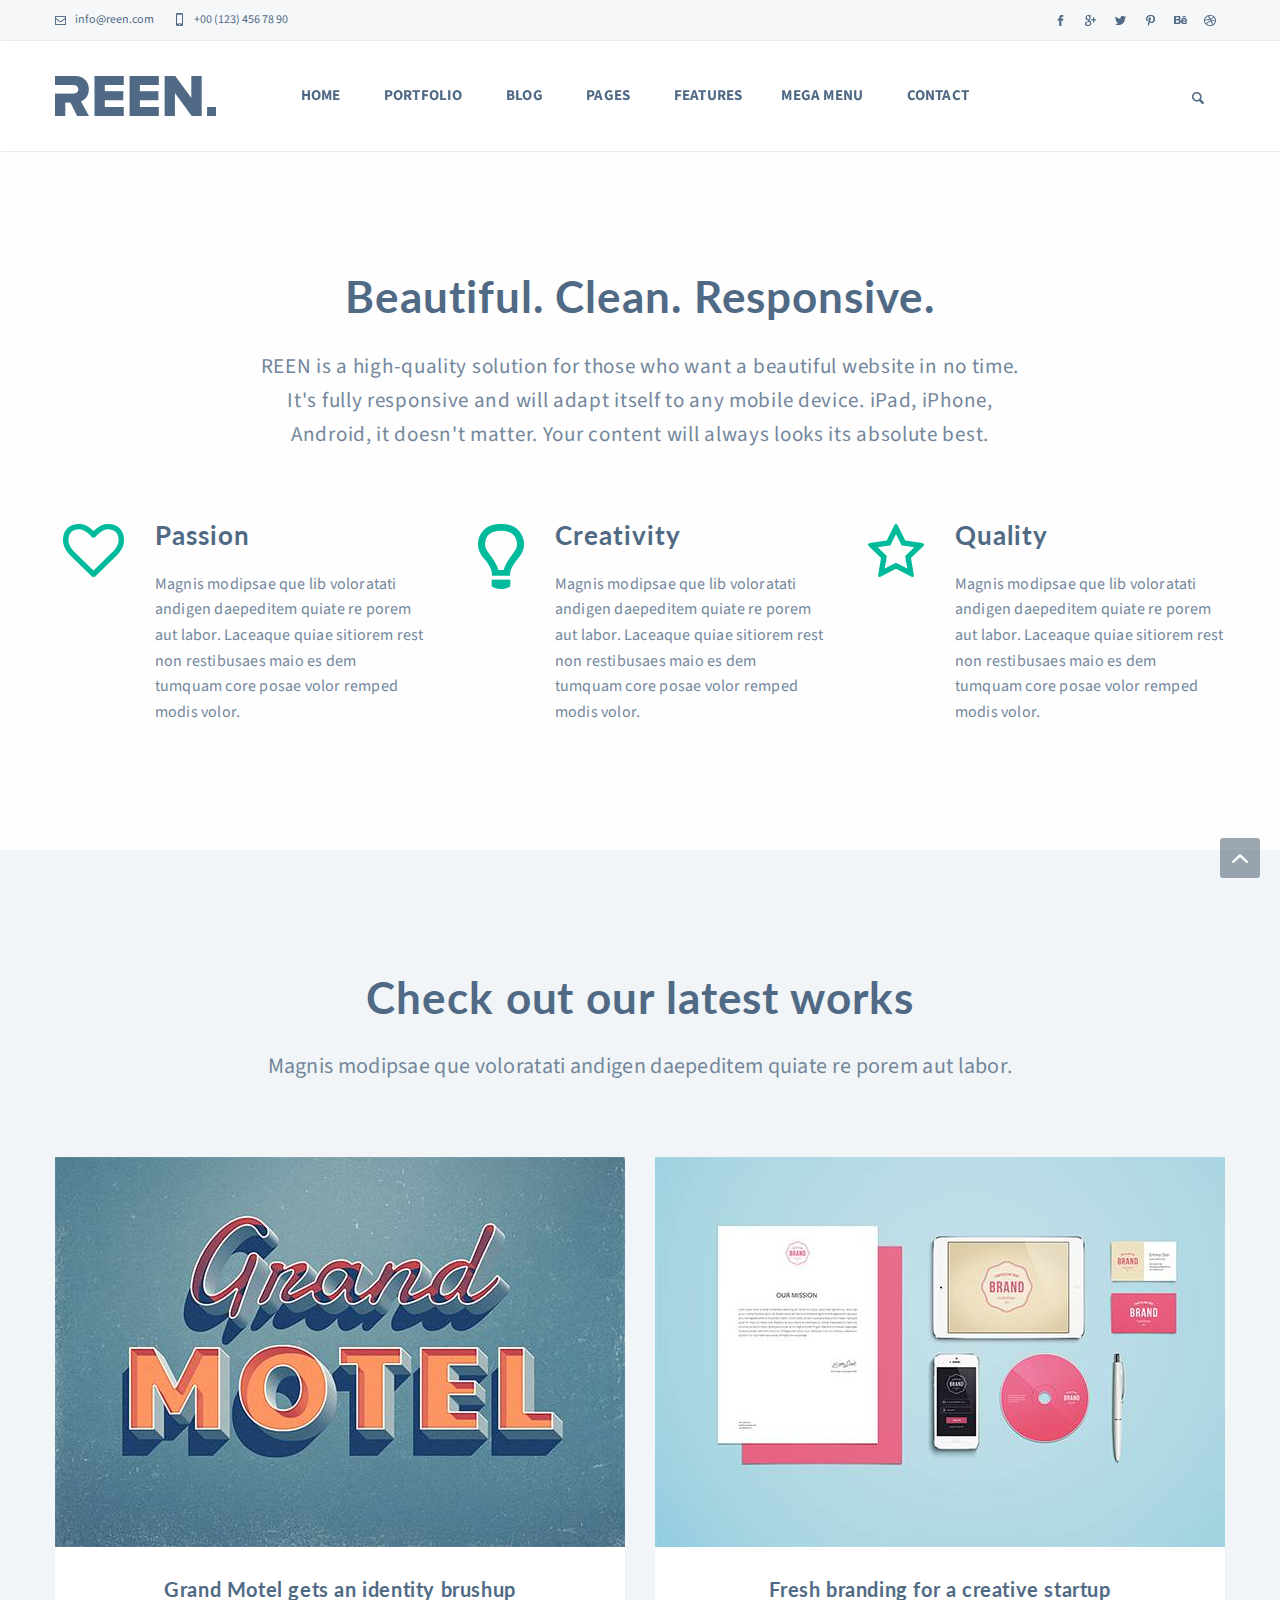
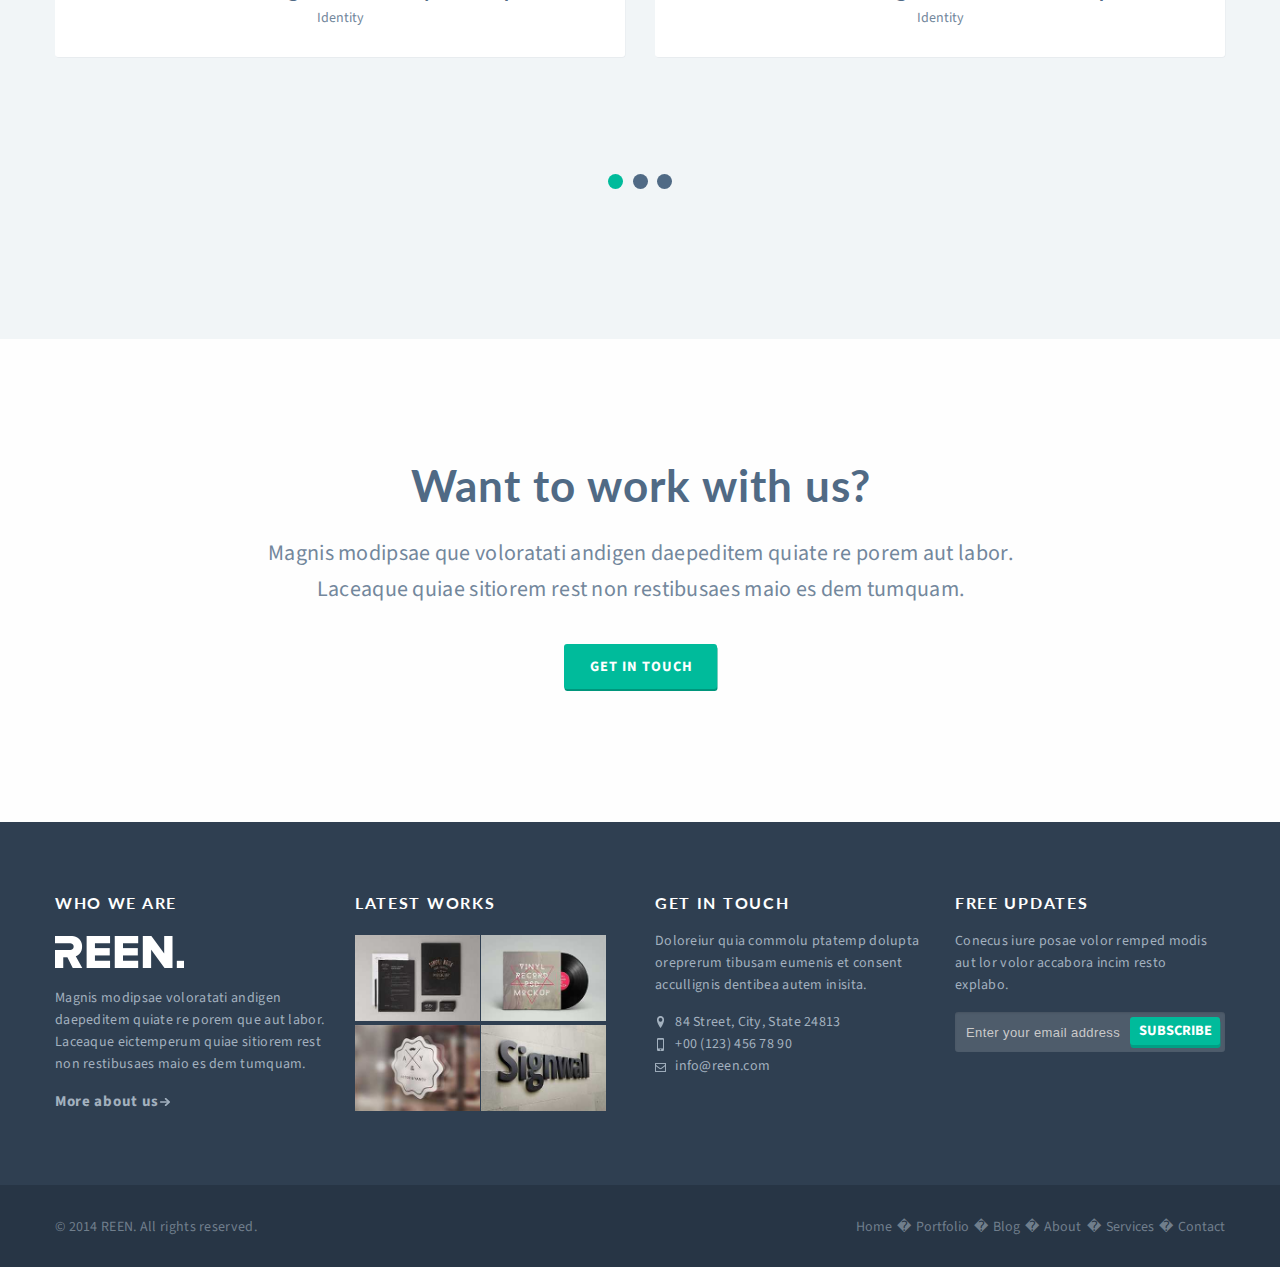
==== commit b5401a14: "Add files via upload" ====
--- a/index.html
+++ b/index.html
@@ -1 +1 @@
-<!doctype html><html class="no-js" lang="en" dir="ltr"><head><meta charset="utf-8"><meta http-equiv="x-ua-compatible" content="ie=edge"><meta name="viewport" content="width=device-width, initial-scale=1.0"><title>REEN - Made For Designers</title><link rel="stylesheet" href="css/all.css"><link href="https://fonts.googleapis.com/css?family=Source+Sans+Pro" rel="stylesheet"><link href="https://fonts.googleapis.com/css?family=Lato" rel="stylesheet"></head><body> <header><div class="navbar_header show-for-large"><div class="grid-container"><div class="contact"> <a class="mail">info@reen.com</a><div class="mobile">+00 (123) 456 78 90</div></div><div class="social clear"> <a class="facebook"></a> <a class="gplus"></a> <a class="twitter"></a> <a class="pinterest"></a> <a class="behance"></a> <a class="dribbble"></a></div></div></div><div class="navbar" data-top-anchor="40" data-sticky data-margin-top="0"><div class="grid-container"><div class="nav"> <a href="#" class="logo"> <img src="css/images/logo.png" alt="logo"> </a><div class="nav_links off-canvas in-canvas-for-large position-top" id="inCanvasExample" data-off-canvas> <button class="close-button" aria-label="Close menu" type="button" data-close> <span aria-hidden="true">&times;</span> </button><div class="dropdown_list"> <a>HOME</a><ul><li><a href="#">AGENCY STYLE</a></li><li><a href="#">PRODUCT STYLE</a></li><li><a href="#">SERVICE STYLE</a></li><li><a href="#">PORFOLIO STYLE</a></li><li><a href="#"></a></li></ul></div> <a href="#">PORTFOLIO</a> <a href="#">BLOG</a> <a href="#">PAGES</a> <a href="#">FEATURES</a><div class="dropdown_menu"> <a>MEGA MENU</a><div class="grid-x grid-padding-x"><div class="focus_on_menu cell large-3 small-12"><p class="tittle">FOCUS ON</p><div class="cover"> <a href="#" class="image"> <img src="css/images/figure_1.jpg" alt="img"> </a></div><p class="text"> Consed quodips ameniat empernam que apid cust quas molor eatis numa estio.</p><div class="button">VIEW PROJECT</div></div><div class="special_pages_menu cell large-3 small-12"><p class="tittle">SPECIAL PAGES</p><ul><li><a href="#">3 Columns Details Grid Portfolio</a></li><li><a href="#">Fullscreen Grid Portfolio</a></li><li><a href="#">Portfolio Post with Video</a></li><li><a href="#">2 Columns Grid Blog with Left Sidebar</a></li><li><a href="#">3 Columns Grid Blog without Sidebar</a></li><li><a href="#">Blog Post with Right Sidebar</a></li><li><a href="#">Side Navigation Page</a></li><li><a href="#">About Page II</a></li><li><a href="#">Service Page I</a></li><li><a href="#">Pricing Page I</a></li><li><a href="#">Contact Page I</a></li></ul></div><div class="latest_works_menu cell large-3 small-12"><p class="tittle">LATEST WORKS</p><div class="grid-x grid-padding-x"><div class="cover cell small-6"> <a href="#" class="image"> <img src="css/images/small_image1.jpg" alt="first"> </a></div><div class="cover cell small-6"> <a href="#" class="image"> <img src="css/images/small_image2.jpg" alt="second"> </a></div><div class="cover cell small-6"> <a href="#" class="image"> <img src="css/images/small_image3.jpg" alt="third"> </a></div><div class="cover cell small-6"> <a href="#" class="image"> <img src="css/images/small_image4.jpg" alt="quad"> </a></div><div class="cover cell small-6"> <a href="#" class="image"> <img src="css/images/small_image4.jpg" alt="quad"> </a></div><div class="cover cell small-6"> <a href="#" class="image"> <img src="css/images/small_image4.jpg" alt="quad"> </a></div></div></div><div class="about_us_menu cell large-3 small-12"><p class="tittle">ABOUT US</p><p class="text"> Voluptat ibusaped molorporro consequ idustibus. Reressi morum ut dolessiti tem nihicid ernatum, coria volore non pro officat ut autem accaborem conet. Omnis peribus qui dolent praeperrum coria.</p><p class="text"> Equam conesti occum dolorest, quae venderes quistius, comnitatur sae dinam nonseculpa cum fugit is verciam.</p><div class="button">READ MORE</div></div></div></div> <a href="#">CONTACT</a></div><div class="menu_button_container hide-for-large"> <button type="button" class="button hide-for-large" data-toggle="inCanvasExample"></div><div class="search clear show-for-large"></div></div></div></div> </header><div class="main"><div class="hero"><div class="orbit" role="region" aria-label="Favorite Space Pictures" data-orbit><div class="orbit-wrapper"><div class="orbit-controls"> <button class="orbit-previous arrow_button"></button> <button class="orbit-next arrow_button"></button></div><ul class="orbit-container"><li class="is-active orbit-slide"> <figure class="orbit-figure item_1"><div class="grid-container"><div class="grid-x grid-paddinng-x"><div class="cell large-10 large-offset-1 item"><p class="tittle">MADE FOR DESIGNERS</p><p class="text"> Create your online portfolio in minutes with the professionally and lovingly designed REEN website template. Customize your site with versatile and easy to use features.</p><div class="btn"> <a href="#" class="button primary">GET STARTED NOW</a></div></div></div></div> </figure></li><li class="is-active orbit-slide"> <figure class="orbit-figure item_2"><div class="grid-container"><div class="grid-x grid-paddinng-x"><div class="cell large-9 large-offset-3 item"><p class="tittle">FRESH AND BEAUTIFUL DESIGN</p><p class="text"> REEN is designed to showcase your talent and put your work in the forefront. Professionally use of typography and layout that fits your content.</p><div class="btn"> <a href="#" class="button primary">GET STARTED NOW</a></div></div></div></div> </figure></li><li class="is-active orbit-slide"> <figure class="orbit-figure item_3"><div class="grid-container"><div class="grid-x grid-paddinng-x"><div class="cell large-8 item"><p class="tittle">CLEAN AND</p><p class="tittle">REUSABLE CODE</p><p class="text"> The clean code allows you to easily copy code blocks from content modules and past them in different places or layouts.</p><div class="btn"> <a href="#" class="button primary">GET STARTED NOW</a></div></div></div></div> </figure></li><li class="is-active orbit-slide"> <figure class="orbit-figure item_4"><div class="grid-container"><div class="grid-x grid-paddinng-x"><div class="cell large-8 large-offset-4 item"><p class="tittle">JUST FOCUS ON</p><p class="tittle">YOUR CREATIVITY</p><p class="text"> Take a break from messing around with heavy coding and spend your time brainstorming ideas for your next project.</p><div class="btn"> <a href="#" class="button primary">GET STARTED NOW</a></div></div></div></div> </figure><li class="is-active orbit-slide"> <figure class="orbit-figure item_5"><div class="grid-container"><div class="grid-x grid-paddinng-x"><div class="cell large-8 large-offset-2 item"><p class="tittle">SHOWCASE YOUR CONTENT</p><p class="text"> With REEN you have the possibility to create websites for various contents quickly and easily. Now it's up to you!</p><div class="btn"> <a href="#" class="button primary">GET STARTED NOW</a></div></div></div></div> </figure></li></ul></div> <nav class="orbit-bullets"><div class="bullets_container"> <button class="is-active" data-slide="0"><span class="show-for-sr">First slide details.</span><span class="show-for-sr">Current Slide</span></button> <button data-slide="1"></button> <button data-slide="2"></button> <button data-slide="3"></button> <button data-slide="4"></button></div> </nav></div></div><div class="who_we_are"><div class="grid-container"><div class="grid-x grid-padding-x"><div class="cell large-6 large-offset-3"><p class="sub_tittle"> Beautiful. Clean. Responsive.</p></div><div class="cell large-8 large-offset-2"><p class="text"> REEN is a high-quality solution for those who want a beautiful website in no time. It's fully responsive and will adapt itself to any mobile device. iPad, iPhone, Android, it doesn't matter. Your content will always looks its absolute best.</p></div><div class="cell large-4 about_us passion_container"><div><p class="tittle">Passion</p><p class="sub_text"> Magnis modipsae que lib voloratati andigen daepeditem quiate re porem aut labor. Laceaque quiae sitiorem rest non restibusaes maio es dem tumquam core posae volor remped modis volor.</p></div></div><div class="cell large-4 about_us creativiy_container"><div><p class="tittle">Creativity</p><p class="sub_text"> Magnis modipsae que lib voloratati andigen daepeditem quiate re porem aut labor. Laceaque quiae sitiorem rest non restibusaes maio es dem tumquam core posae volor remped modis volor.</p></div></div><div class="cell large-4 about_us quality_container"><div><p class="tittle">Quality</p><p class="sub_text"> Magnis modipsae que lib voloratati andigen daepeditem quiate re porem aut labor. Laceaque quiae sitiorem rest non restibusaes maio es dem tumquam core posae volor remped modis volor.</p></div></div></div></div></div><div class="latest_works"><div class="grid-container"><div class="grid-x grid-margin-x"><div class="cell large-8 large-offset-2"><p class="tittle">Check out our latest works</p><p class="text"> Magnis modipsae que voloratati andigen daepeditem quiate re porem aut labor.</p></div> <a href="#" class="cell medium-8 medium-offset-2 large-6 large-offset-0 figure cover"><div class="image"> <img src="css/images/figure_1.jpg" alt="motel"></div><div class="figcaption"><p class="sub_tittle">Grand Motel gets an identity brushup</p><p class="sub_text">Identity</p></div> </a> <a href="#" class="cell medium-8 medium-offset-2 large-6 large-offset-0 figure cover"><div class="image"> <img src="css/images/figure_2.jpg" alt="brand"></div><div class="figcaption"><p class="sub_tittle">Fresh branding for a creative startup</p><p class="sub_text">Identity</p></div> </a></div><div class="orbit" role="region" aria-label="Favorite Space Pictures" data-orbit data-options="animInFromLeft:fade-in; animInFromRight:fade-in; animOutToLeft:fade-out; animOutToRight:fade-out;"><div class="orbit-wrapper"><div class="orbit-controls"> <button class="orbit-previous arrow_button"></button> <button class="orbit-next arrow_button"></button></div><ul class="orbit-container"><li class="is-active orbit-slide"> <figure class="orbit-figure"><div class="grid-x grid-margin-x carousel_item first_slide"><div class="cell small-8 small-offset-2 medium-4 medium-offset-2 large-3 large-offset-0 cover"> <a href="#" class="image first"> <img src="css/images/small_image1.jpg" alt="first"> </a></div><div class="cell small-8 small-offset-2 medium-4 medium-offset-0 large-3 cover"> <a href="#" class="image second"> <img src="css/images/small_image2.jpg" alt="second"> </a></div><div class="cell small-8 small-offset-2 medium-4 medium-offset-2 large-3 large-offset-0 cover"> <a href="#" class="image third"> <img src="css/images/small_image3.jpg" alt="third"> </a></div><div class="cell small-8 small-offset-2 medium-4 medium-offset-0 large-3 cover"> <a href="#" class="image four"> <img src="css/images/small_image4.jpg" alt="four"> </a></div></div> </figure></li><li class="orbit-slide"> <figure class="orbit-figure"><div class="grid-x grid-margin-x carousel_item second_slide"><div class="cell small-8 small-offset-2 medium-4 medium-offset-2 large-3 large-offset-0 cover"> <a href="#" class="image first"> <img src="css/images/small_image2.jpg" alt="first"> </a></div><div class="cell small-8 small-offset-2 medium-4 medium-offset-0 large-3 cover"> <a href="#" class="image second"> <img src="css/images/small_image1.jpg" alt="second"> </a></div><div class="cell small-8 small-offset-2 medium-4 medium-offset-2 large-3 large-offset-0 cover"> <a href="#" class="image third"> <img src="css/images/small_image4.jpg" alt="third"> </a></div><div class="cell small-8 small-offset-2 medium-4 medium-offset-0 large-3 cover"> <a href="#" class="image four"> <img src="css/images/small_image3.jpg" alt="four"> </a></div></div> </figure></li><li class="orbit-slide"> <figure class="orbit-figure"><div class="grid-x grid-margin-x carousel_item third_slide"><div class="cell small-8 small-offset-2 medium-4 medium-offset-2 large-3 large-offset-0 cover"> <a href="#" class="image first"> <img src="css/images/small_image3.jpg" alt="first"> </a></div><div class="cell small-8 small-offset-2 medium-4 medium-offset-0 large-3 cover"> <a href="#" class="image second"> <img src="css/images/small_image4.jpg" alt="second"> </a></div><div class="cell small-8 small-offset-2 medium-4 medium-offset-2 large-3 large-offset-0 cover"> <a href="#" class="image third"> <img src="css/images/small_image1.jpg" alt="third"> </a></div><div class="cell small-8 small-offset-2 medium-4 medium-offset-0 large-3 cover"> <a href="#" class="image four"> <img src="css/images/small_image2.jpg" alt="four"> </a></div></div> </figure></li></ul></div> <nav class="orbit-bullets"><div class="bullets_container"> <button class="is-active" data-slide="0"></button> <button data-slide="1"></button> <button data-slide="2"></button></div> </nav></div></div></div><div class="get_in_touch"><div class="grid-container"><div class="grid-x grid-padding-x"><div class="cell large-8 large-offset-2"><p class="tittle">Want to work with us?</p><p class="text"> Magnis modipsae que voloratati andigen daepeditem quiate re porem aut labor. Laceaque quiae sitiorem rest non restibusaes maio es dem tumquam.</p></div><div class="cell large-12 btn"> <a href="#" class="button primary">GET IN TOUCH</a></div></div></div></div></div> <footer><div class="grid-container"><div class="grid-x grid-margin-x"><div class="cell small-12 medium-5 medium-offset-1 large-3 large-offset-0 who_we_are_small"><p class="sub_tittle">WHO WE ARE</p> <a href="#" class="logo"></a><p class="text"> Magnis modipsae voloratati andigen daepeditem quiate re porem que aut labor. Laceaque eictemperum quiae sitiorem rest non restibusaes maio es dem tumquam.</p> <a class="more" href="#">More about us</a></div><div class="cell small-12 medium-5 medium-offset-1 large-3 large-offset-0 latest_works_small"><p class="sub_tittle">LATEST WORKS</p><div class="thumb cover"> <a href="#" class="image"> <img src="css/images/small_image1.jpg" alt="first"> </a></div><div class="thumb cover"> <a href="#" class="image"> <img src="css/images/small_image2.jpg" alt="second"> </a></div><div class="thumb cover"> <a href="#" class="image"> <img src="css/images/small_image3.jpg" alt="third"> </a></div><div class="thumb cover"> <a href="#" class="image"> <img src="css/images/small_image4.jpg" alt="quad"> </a></div></div><div class="cell small-12 medium-5 medium-offset-1 large-3 large-offset-0 get_in_touch_small"><p class="sub_tittle">GET IN TOUCH</p><p class="text"> Doloreiur quia commolu ptatemp dolupta oreprerum tibusam eumenis et consent accullignis dentibea autem inisita.</p><div class="contact"><div class="location">84 Street, City, State 24813</div><div class="mobile">+00 (123) 456 78 90</div> <a class="mail">info@reen.com</a></div></div><div class="cell small-12 medium-5 medium-offset-1 large-3 large-offset-0 free_updates"><p class="sub_tittle">FREE UPDATES</p><p class="text"> Conecus iure posae volor remped modis aut lor volor accabora incim resto explabo.</p><form action=”php/handler.php”> <label> <input type="text" name="mail" placeholder="Enter your email address"> </label> <button class="button">SUBSCRIBE</button></form></div></div></div><div class="footer_ending"><div class="grid-container"><p class="rights">© 2014 REEN. All rights reserved.</p><div class="nav clear"><div><a href="#">Home</a></div><div><a href="#">Portfolio</a></div><div><a href="#">Blog</a></div><div><a href="#">About</a></div><div><a href="#">Services</a></div><div class="last"><a href="#">Contact</a></div></div></div> <a class="btn_scroll_up arrow_button"></a></div> </footer> <script src="js/vendor/jquery.js"></script> <script src="js/vendor/what-input.min.js"></script> <script src="js/vendor/foundation.min.js"></script> <script src="js/app.js"></script> </body></html>+<!doctype html><html class="no-js" lang="en" dir="ltr"><head><meta charset="utf-8"><meta http-equiv="x-ua-compatible" content="ie=edge"><meta name="viewport" content="width=device-width, initial-scale=1.0"><title>REEN - Made For Designers</title><link rel="stylesheet" href="css/all.css"><link href="https://fonts.googleapis.com/css?family=Source+Sans+Pro" rel="stylesheet"><link href="https://fonts.googleapis.com/css?family=Lato" rel="stylesheet"></head><body> <header><div class="navbar_header show-for-large"><div class="grid-container"><div class="contact"> <a class="mail">info@reen.com</a><div class="mobile">+00 (123) 456 78 90</div></div><div class="social clear"> <a class="facebook"></a> <a class="gplus"></a> <a class="twitter"></a> <a class="pinterest"></a> <a class="behance"></a> <a class="dribbble"></a></div></div></div><div class="navbar" data-top-anchor="40" data-sticky data-margin-top="0"><div class="grid-container"><div class="nav"> <a href="#" class="logo"> <img src="css/images/logo.png" alt="logo"> </a><div class="nav_links off-canvas in-canvas-for-large position-top" id="inCanvasExample" data-off-canvas> <button class="close-button" aria-label="Close menu" type="button" data-close> <span aria-hidden="true">&times;</span> </button><div class="dropdown_list"> <a>HOME</a><ul><li><a href="#">AGENCY STYLE</a></li><li><a href="#">PRODUCT STYLE</a></li><li><a href="#">SERVICE STYLE</a></li><li><a href="#">PORFOLIO STYLE</a></li><li><a href="#"></a></li></ul></div> <a href="#">PORTFOLIO</a> <a href="#">BLOG</a> <a href="#">PAGES</a> <a href="#">FEATURES</a><div class="dropdown_menu"> <a>MEGA MENU</a><div class="grid-x grid-padding-x"><div class="focus_on_menu cell large-3 small-12"><p class="tittle">FOCUS ON</p><div class="cover"> <a href="#" class="image"> <img src="css/images/figure_1.jpg" alt="img"> </a></div><p class="text"> Consed quodips ameniat empernam que apid cust quas molor eatis numa estio.</p><div class="button">VIEW PROJECT</div></div><div class="special_pages_menu cell large-3 small-12"><p class="tittle">SPECIAL PAGES</p><ul><li><a href="#">3 Columns Details Grid Portfolio</a></li><li><a href="#">Fullscreen Grid Portfolio</a></li><li><a href="#">Portfolio Post with Video</a></li><li><a href="#">2 Columns Grid Blog with Left Sidebar</a></li><li><a href="#">3 Columns Grid Blog without Sidebar</a></li><li><a href="#">Blog Post with Right Sidebar</a></li><li><a href="#">Side Navigation Page</a></li><li><a href="#">About Page II</a></li><li><a href="#">Service Page I</a></li><li><a href="#">Pricing Page I</a></li><li><a href="#">Contact Page I</a></li></ul></div><div class="latest_works_menu cell large-3 small-12"><p class="tittle">LATEST WORKS</p><div class="grid-x grid-padding-x"><div class="cover cell small-6"> <a href="#" class="image"> <img src="css/images/small_image1.jpg" alt="first"> </a></div><div class="cover cell small-6"> <a href="#" class="image"> <img src="css/images/small_image2.jpg" alt="second"> </a></div><div class="cover cell small-6"> <a href="#" class="image"> <img src="css/images/small_image3.jpg" alt="third"> </a></div><div class="cover cell small-6"> <a href="#" class="image"> <img src="css/images/small_image4.jpg" alt="quad"> </a></div><div class="cover cell small-6"> <a href="#" class="image"> <img src="css/images/small_image4.jpg" alt="quad"> </a></div><div class="cover cell small-6"> <a href="#" class="image"> <img src="css/images/small_image4.jpg" alt="quad"> </a></div></div></div><div class="about_us_menu cell large-3 small-12"><p class="tittle">ABOUT US</p><p class="text"> Voluptat ibusaped molorporro consequ idustibus. Reressi morum ut dolessiti tem nihicid ernatum, coria volore non pro officat ut autem accaborem conet. Omnis peribus qui dolent praeperrum coria.</p><p class="text"> Equam conesti occum dolorest, quae venderes quistius, comnitatur sae dinam nonseculpa cum fugit is verciam.</p><div class="button">READ MORE</div></div></div></div> <a href="#">CONTACT</a></div><div class="menu_button_container hide-for-large"> <button type="button" class="button hide-for-large" data-toggle="inCanvasExample"></div><div class="search clear show-for-large"></div></div></div></div> </header><div class="main"><div class="hero"><div class="orbit" role="region" aria-label="Favorite Space Pictures" data-orbit><div class="orbit-wrapper"><div class="orbit-controls"> <button class="orbit-previous arrow_button"></button> <button class="orbit-next arrow_button"></button></div><ul class="orbit-container"><li class="is-active orbit-slide"> <figure class="orbit-figure item_1"><div class="grid-container"><div class="grid-x grid-paddinng-x"><div class="cell large-10 large-offset-1 item"><p class="tittle">MADE FOR DESIGNERS</p><p class="text"> Create your online portfolio in minutes with the professionally and lovingly designed REEN website template. Customize your site with versatile and easy to use features.</p><div class="btn"> <a href="#" class="button primary">GET STARTED NOW</a></div></div></div></div> </figure></li><li class="is-active orbit-slide"> <figure class="orbit-figure item_2"><div class="grid-container"><div class="grid-x grid-paddinng-x"><div class="cell large-9 large-offset-3 item"><p class="tittle">FRESH AND BEAUTIFUL DESIGN</p><p class="text"> REEN is designed to showcase your talent and put your work in the forefront. Professionally use of typography and layout that fits your content.</p><div class="btn"> <a href="#" class="button primary">GET STARTED NOW</a></div></div></div></div> </figure></li><li class="is-active orbit-slide"> <figure class="orbit-figure item_3"><div class="grid-container"><div class="grid-x grid-paddinng-x"><div class="cell large-8 item"><p class="tittle">CLEAN AND</p><p class="tittle">REUSABLE CODE</p><p class="text"> The clean code allows you to easily copy code blocks from content modules and past them in different places or layouts.</p><div class="btn"> <a href="#" class="button primary">GET STARTED NOW</a></div></div></div></div> </figure></li><li class="is-active orbit-slide"> <figure class="orbit-figure item_4"><div class="grid-container"><div class="grid-x grid-paddinng-x"><div class="cell large-8 large-offset-4 item"><p class="tittle">JUST FOCUS ON</p><p class="tittle">YOUR CREATIVITY</p><p class="text"> Take a break from messing around with heavy coding and spend your time brainstorming ideas for your next project.</p><div class="btn"> <a href="#" class="button primary">GET STARTED NOW</a></div></div></div></div> </figure><li class="is-active orbit-slide"> <figure class="orbit-figure item_5"><div class="grid-container"><div class="grid-x grid-paddinng-x"><div class="cell large-8 large-offset-2 item"><p class="tittle">SHOWCASE YOUR CONTENT</p><p class="text"> With REEN you have the possibility to create websites for various contents quickly and easily. Now it's up to you!</p><div class="btn"> <a href="#" class="button primary">GET STARTED NOW</a></div></div></div></div> </figure></li></ul></div> <nav class="orbit-bullets"><div class="bullets_container"> <button class="is-active" data-slide="0"><span class="show-for-sr">First slide details.</span><span class="show-for-sr">Current Slide</span></button> <button data-slide="1"></button> <button data-slide="2"></button> <button data-slide="3"></button> <button data-slide="4"></button></div> </nav></div></div><div class="who_we_are"><div class="grid-container"><div class="grid-x grid-padding-x"><div class="cell large-6 large-offset-3"><p class="sub_tittle"> Beautiful. Clean. Responsive.</p></div><div class="cell large-8 large-offset-2"><p class="text"> REEN is a high-quality solution for those who want a beautiful website in no time. It's fully responsive and will adapt itself to any mobile device. iPad, iPhone, Android, it doesn't matter. Your content will always looks its absolute best.</p></div><div class="cell large-4 about_us passion_container"><div><p class="tittle">Passion</p><p class="sub_text"> Magnis modipsae que lib voloratati andigen daepeditem quiate re porem aut labor. Laceaque quiae sitiorem rest non restibusaes maio es dem tumquam core posae volor remped modis volor.</p></div></div><div class="cell large-4 about_us creativiy_container"><div><p class="tittle">Creativity</p><p class="sub_text"> Magnis modipsae que lib voloratati andigen daepeditem quiate re porem aut labor. Laceaque quiae sitiorem rest non restibusaes maio es dem tumquam core posae volor remped modis volor.</p></div></div><div class="cell large-4 about_us quality_container"><div><p class="tittle">Quality</p><p class="sub_text"> Magnis modipsae que lib voloratati andigen daepeditem quiate re porem aut labor. Laceaque quiae sitiorem rest non restibusaes maio es dem tumquam core posae volor remped modis volor.</p></div></div></div></div></div><div class="latest_works"><div class="grid-container"><div class="grid-x grid-margin-x"><div class="cell large-8 large-offset-2"><p class="tittle">Check out our latest works</p><p class="text"> Magnis modipsae que voloratati andigen daepeditem quiate re porem aut labor.</p></div> <a href="#" class="cell medium-8 medium-offset-2 large-6 large-offset-0 figure cover"><div class="image"> <img src="css/images/figure_1.jpg" alt="motel"></div><div class="figcaption"><p class="sub_tittle">Grand Motel gets an identity brushup</p><p class="sub_text">Identity</p></div> </a> <a href="#" class="cell medium-8 medium-offset-2 large-6 large-offset-0 figure cover"><div class="image"> <img src="css/images/figure_2.jpg" alt="brand"></div><div class="figcaption"><p class="sub_tittle">Fresh branding for a creative startup</p><p class="sub_text">Identity</p></div> </a></div><div class="orbit" role="region" aria-label="Favorite Space Pictures" data-orbit data-options="animInFromLeft:fade-in; animInFromRight:fade-in; animOutToLeft:fade-out; animOutToRight:fade-out;"><div class="orbit-wrapper"><div class="orbit-controls"> <button class="orbit-previous arrow_button"></button> <button class="orbit-next arrow_button"></button></div><ul class="orbit-container"><li class="is-active orbit-slide"> <figure class="orbit-figure"><div class="grid-x grid-margin-x carousel_item first_slide"><div class="cell small-8 small-offset-2 medium-4 medium-offset-2 large-3 large-offset-0 cover"> <a href="#" class="image first"> <img src="css/images/small_image1.jpg" alt="first"> </a></div><div class="cell small-8 small-offset-2 medium-4 medium-offset-0 large-3 cover"> <a href="#" class="image second"> <img src="css/images/small_image2.jpg" alt="second"> </a></div><div class="cell small-8 small-offset-2 medium-4 medium-offset-2 large-3 large-offset-0 cover"> <a href="#" class="image third"> <img src="css/images/small_image3.jpg" alt="third"> </a></div><div class="cell small-8 small-offset-2 medium-4 medium-offset-0 large-3 cover"> <a href="#" class="image four"> <img src="css/images/small_image4.jpg" alt="four"> </a></div></div> </figure></li><li class="orbit-slide"> <figure class="orbit-figure"><div class="grid-x grid-margin-x carousel_item second_slide"><div class="cell small-8 small-offset-2 medium-4 medium-offset-2 large-3 large-offset-0 cover"> <a href="#" class="image first"> <img src="css/images/small_image2.jpg" alt="first"> </a></div><div class="cell small-8 small-offset-2 medium-4 medium-offset-0 large-3 cover"> <a href="#" class="image second"> <img src="css/images/small_image1.jpg" alt="second"> </a></div><div class="cell small-8 small-offset-2 medium-4 medium-offset-2 large-3 large-offset-0 cover"> <a href="#" class="image third"> <img src="css/images/small_image4.jpg" alt="third"> </a></div><div class="cell small-8 small-offset-2 medium-4 medium-offset-0 large-3 cover"> <a href="#" class="image four"> <img src="css/images/small_image3.jpg" alt="four"> </a></div></div> </figure></li><li class="orbit-slide"> <figure class="orbit-figure"><div class="grid-x grid-margin-x carousel_item third_slide"><div class="cell small-8 small-offset-2 medium-4 medium-offset-2 large-3 large-offset-0 cover"> <a href="#" class="image first"> <img src="css/images/small_image3.jpg" alt="first"> </a></div><div class="cell small-8 small-offset-2 medium-4 medium-offset-0 large-3 cover"> <a href="#" class="image second"> <img src="css/images/small_image4.jpg" alt="second"> </a></div><div class="cell small-8 small-offset-2 medium-4 medium-offset-2 large-3 large-offset-0 cover"> <a href="#" class="image third"> <img src="css/images/small_image1.jpg" alt="third"> </a></div><div class="cell small-8 small-offset-2 medium-4 medium-offset-0 large-3 cover"> <a href="#" class="image four"> <img src="css/images/small_image2.jpg" alt="four"> </a></div></div> </figure></li></ul></div> <nav class="orbit-bullets"><div class="bullets_container"> <button class="is-active" data-slide="0"></button> <button data-slide="1"></button> <button data-slide="2"></button></div> </nav></div></div></div><div class="get_in_touch"><div class="grid-container"><div class="grid-x grid-padding-x"><div class="cell large-8 large-offset-2"><p class="tittle">Want to work with us?</p><p class="text"> Magnis modipsae que voloratati andigen daepeditem quiate re porem aut labor. Laceaque quiae sitiorem rest non restibusaes maio es dem tumquam.</p></div><div class="cell large-12 btn"> <a href="#" class="button primary">GET IN TOUCH</a></div></div></div></div></div> <footer><div class="grid-container"><div class="grid-x grid-margin-x"><div class="cell small-12 medium-5 medium-offset-1 large-3 large-offset-0 who_we_are_small"><p class="sub_tittle">WHO WE ARE</p> <a href="#" class="logo"></a><p class="text"> Magnis modipsae voloratati andigen daepeditem quiate re porem que aut labor. Laceaque eictemperum quiae sitiorem rest non restibusaes maio es dem tumquam.</p> <a class="more" href="#">More about us</a></div><div class="cell small-12 medium-5 medium-offset-1 large-3 large-offset-0 latest_works_small"><p class="sub_tittle">LATEST WORKS</p><div class="thumb cover"> <a href="#" class="image"> <img src="css/images/small_image1.jpg" alt="first"> </a></div><div class="thumb cover"> <a href="#" class="image"> <img src="css/images/small_image2.jpg" alt="second"> </a></div><div class="thumb cover"> <a href="#" class="image"> <img src="css/images/small_image3.jpg" alt="third"> </a></div><div class="thumb cover"> <a href="#" class="image"> <img src="css/images/small_image4.jpg" alt="quad"> </a></div></div><div class="cell small-12 medium-5 medium-offset-1 large-3 large-offset-0 get_in_touch_small"><p class="sub_tittle">GET IN TOUCH</p><p class="text"> Doloreiur quia commolu ptatemp dolupta oreprerum tibusam eumenis et consent accullignis dentibea autem inisita.</p><div class="contact"><div class="location">84 Street, City, State 24813</div><div class="mobile">+00 (123) 456 78 90</div> <a class="mail">info@reen.com</a></div></div><div class="cell small-12 medium-5 medium-offset-1 large-3 large-offset-0 free_updates"><p class="sub_tittle">FREE UPDATES</p><p class="text"> Conecus iure posae volor remped modis aut lor volor accabora incim resto explabo.</p><form action=”php/handler.php”> <label> <input type="text" name="mail" placeholder="Enter your email address"> </label> <button class="button">SUBSCRIBE</button></form></div></div></div><div class="footer_ending"><div class="grid-container"><p class="rights">© 2014 REEN. All rights reserved.</p><div class="nav clear"><div><a href="#">Home</a></div><div><a href="#">Portfolio</a></div><div><a href="#">Blog</a></div><div><a href="#">About</a></div><div><a href="#">Services</a></div><div class="last"><a href="#">Contact</a></div></div></div> <a class="btn_scroll_up arrow_button"></a></div> </footer> <script src="js/vendor/jquery.js"></script> <script src="js/vendor/what-input.min.js"></script> <script src="js/vendor/foundation.min.js"></script> <script src="js/app.min.js"></script> </body></html>--- a/css/all.css
+++ b/css/all.css
@@ -0,0 +1 @@
+@charset "UTF-8";@media print,screen and (min-width:40em){.reveal,.reveal.large,.reveal.small,.reveal.tiny{right:auto;left:auto;margin:0 auto}}/*! normalize-scss | MIT/GPLv2 License | bit.ly/normalize-scss */html{font-family:sans-serif;line-height:1.15;-ms-text-size-adjust:100%;-webkit-text-size-adjust:100%}body{margin:0}article,aside,footer,header,nav,section{display:block}h1{font-size:2em;margin:.67em 0}figcaption,figure{display:block}figure{margin:1em 40px}hr{box-sizing:content-box;height:0;overflow:visible}main{display:block}pre{font-family:monospace,monospace;font-size:1em}a{background-color:transparent;-webkit-text-decoration-skip:objects}a:active,a:hover{outline-width:0}abbr[title]{border-bottom:none;text-decoration:underline;text-decoration:underline dotted}b,strong{font-weight:inherit}b,strong{font-weight:bolder}code,kbd,samp{font-family:monospace,monospace;font-size:1em}dfn{font-style:italic}mark{background-color:#ff0;color:#000}small{font-size:80%}sub,sup{font-size:75%;line-height:0;position:relative;vertical-align:baseline}sub{bottom:-.25em}sup{top:-.5em}audio,video{display:inline-block}audio:not([controls]){display:none;height:0}img{border-style:none}svg:not(:root){overflow:hidden}button,input,optgroup,select,textarea{font-family:sans-serif;font-size:100%;line-height:1.15;margin:0}button{overflow:visible}button,select{text-transform:none}[type=reset],[type=submit],button,html [type=button]{-webkit-appearance:button}[type=button]::-moz-focus-inner,[type=reset]::-moz-focus-inner,[type=submit]::-moz-focus-inner,button::-moz-focus-inner{border-style:none;padding:0}[type=button]:-moz-focusring,[type=reset]:-moz-focusring,[type=submit]:-moz-focusring,button:-moz-focusring{outline:1px dotted ButtonText}input{overflow:visible}[type=checkbox],[type=radio]{box-sizing:border-box;padding:0}[type=number]::-webkit-inner-spin-button,[type=number]::-webkit-outer-spin-button{height:auto}[type=search]{-webkit-appearance:textfield;outline-offset:-2px}[type=search]::-webkit-search-cancel-button,[type=search]::-webkit-search-decoration{-webkit-appearance:none}::-webkit-file-upload-button{-webkit-appearance:button;font:inherit}fieldset{border:1px solid silver;margin:0 2px;padding:.35em .625em .75em}legend{box-sizing:border-box;display:table;max-width:100%;padding:0;color:inherit;white-space:normal}progress{display:inline-block;vertical-align:baseline}textarea{overflow:auto}details{display:block}summary{display:list-item}menu{display:block}canvas{display:inline-block}template{display:none}[hidden]{display:none}.foundation-mq{font-family:"small=0em&medium=40em&large=64em&xlarge=75em&xxlarge=90em"}html{box-sizing:border-box;font-size:100%}*,::after,::before{box-sizing:inherit}body{margin:0;padding:0;background:#fefefe;font-family:"Helvetica Neue",Helvetica,Roboto,Arial,sans-serif;font-weight:400;line-height:1.5;color:#0a0a0a;-webkit-font-smoothing:antialiased;-moz-osx-font-smoothing:grayscale}img{display:inline-block;vertical-align:middle;max-width:100%;height:auto;-ms-interpolation-mode:bicubic}textarea{height:auto;min-height:50px;border-radius:3px}select{box-sizing:border-box;width:100%;border-radius:3px}.map_canvas embed,.map_canvas img,.map_canvas object,.mqa-display embed,.mqa-display img,.mqa-display object{max-width:none!important}button{padding:0;-webkit-appearance:none;-moz-appearance:none;appearance:none;border:0;border-radius:3px;background:0 0;line-height:1;cursor:auto}[data-whatinput=mouse] button{outline:0}pre{overflow:auto}button,input,optgroup,select,textarea{font-family:inherit}.is-visible{display:block!important}.is-hidden{display:none!important}blockquote,dd,div,dl,dt,form,h1,h2,h3,h4,h5,h6,li,ol,p,pre,td,th,ul{margin:0;padding:0}p{margin-bottom:1rem;font-size:inherit;line-height:1.6;text-rendering:optimizeLegibility}em,i{font-style:italic;line-height:inherit}b,strong{font-weight:700;line-height:inherit}small{font-size:80%;line-height:inherit}.h1,.h2,.h3,.h4,.h5,.h6,h1,h2,h3,h4,h5,h6{font-family:"Helvetica Neue",Helvetica,Roboto,Arial,sans-serif;font-style:normal;font-weight:400;color:inherit;text-rendering:optimizeLegibility}.h1 small,.h2 small,.h3 small,.h4 small,.h5 small,.h6 small,h1 small,h2 small,h3 small,h4 small,h5 small,h6 small{line-height:0;color:#cacaca}.h1,h1{font-size:1.5rem;line-height:1.4;margin-top:0;margin-bottom:.5rem}.h2,h2{font-size:1.25rem;line-height:1.4;margin-top:0;margin-bottom:.5rem}.h3,h3{font-size:1.1875rem;line-height:1.4;margin-top:0;margin-bottom:.5rem}.h4,h4{font-size:1.125rem;line-height:1.4;margin-top:0;margin-bottom:.5rem}.h5,h5{font-size:1.0625rem;line-height:1.4;margin-top:0;margin-bottom:.5rem}.h6,h6{font-size:1rem;line-height:1.4;margin-top:0;margin-bottom:.5rem}@media print,screen and (min-width:40em){.h1,h1{font-size:3rem}.h2,h2{font-size:2.5rem}.h3,h3{font-size:1.9375rem}.h4,h4{font-size:1.5625rem}.h5,h5{font-size:1.25rem}.h6,h6{font-size:1rem}}a{line-height:inherit;color:#00bb9b;text-decoration:none;cursor:pointer}a:focus,a:hover{color:#00a185}a img{border:0}hr{clear:both;max-width:75rem;height:0;margin:1.25rem auto;border-top:0;border-right:0;border-bottom:1px solid #cacaca;border-left:0}dl,ol,ul{margin-bottom:1rem;list-style-position:outside;line-height:1.6}li{font-size:inherit}ul{margin-left:1.25rem;list-style-type:disc}ol{margin-left:1.25rem}ol ol,ol ul,ul ol,ul ul{margin-left:1.25rem;margin-bottom:0}dl{margin-bottom:1rem}dl dt{margin-bottom:.3rem;font-weight:700}blockquote{margin:0 0 1rem;padding:.5625rem 1.25rem 0 1.1875rem;border-left:1px solid #cacaca}blockquote,blockquote p{line-height:1.6;color:#8a8a8a}cite{display:block;font-size:.8125rem;color:#8a8a8a}cite:before{content:"� "}abbr,abbr[title]{border-bottom:1px dotted #0a0a0a;cursor:help;text-decoration:none}figure{margin:0}code{padding:.125rem .3125rem .0625rem;border:1px solid #cacaca;background-color:#e6e6e6;font-family:Consolas,"Liberation Mono",Courier,monospace;font-weight:400;color:#0a0a0a}kbd{margin:0;padding:.125rem .25rem 0;background-color:#e6e6e6;font-family:Consolas,"Liberation Mono",Courier,monospace;color:#0a0a0a;border-radius:3px}.subheader{margin-top:.2rem;margin-bottom:.5rem;font-weight:400;line-height:1.4;color:#8a8a8a}.lead{font-size:125%;line-height:1.6}.stat{font-size:2.5rem;line-height:1}p+.stat{margin-top:-1rem}ol.no-bullet,ul.no-bullet{margin-left:0;list-style:none}.text-left{text-align:left}.text-right{text-align:right}.text-center{text-align:center}.text-justify{text-align:justify}@media print,screen and (min-width:40em){.medium-text-left{text-align:left}.medium-text-right{text-align:right}.medium-text-center{text-align:center}.medium-text-justify{text-align:justify}}@media print,screen and (min-width:64em){.large-text-left{text-align:left}.large-text-right{text-align:right}.large-text-center{text-align:center}.large-text-justify{text-align:justify}}.show-for-print{display:none!important}@media print{*{background:0 0!important;box-shadow:none!important;color:#000!important;text-shadow:none!important}.show-for-print{display:block!important}.hide-for-print{display:none!important}table.show-for-print{display:table!important}thead.show-for-print{display:table-header-group!important}tbody.show-for-print{display:table-row-group!important}tr.show-for-print{display:table-row!important}td.show-for-print{display:table-cell!important}th.show-for-print{display:table-cell!important}a,a:visited{text-decoration:underline}a[href]:after{content:" (" attr(href) ")"}.ir a:after,a[href^='#']:after,a[href^='javascript:']:after{content:''}abbr[title]:after{content:" (" attr(title) ")"}blockquote,pre{border:1px solid #8a8a8a;page-break-inside:avoid}thead{display:table-header-group}img,tr{page-break-inside:avoid}img{max-width:100%!important}@page{margin:.5cm}h2,h3,p{orphans:3;widows:3}h2,h3{page-break-after:avoid}.print-break-inside{page-break-inside:auto}}[type=color],[type=date],[type=datetime-local],[type=datetime],[type=email],[type=month],[type=number],[type=password],[type=search],[type=tel],[type=text],[type=time],[type=url],[type=week],textarea{display:block;box-sizing:border-box;width:100%;height:2.4375rem;margin:0 0 1rem;padding:.5rem;border:1px solid #cacaca;border-radius:3px;background-color:#fefefe;box-shadow:inset 0 1px 2px rgba(10,10,10,.1);font-family:inherit;font-size:1rem;font-weight:400;line-height:1.5;color:#0a0a0a;transition:box-shadow .5s,border-color .25s ease-in-out;-webkit-appearance:none;-moz-appearance:none;appearance:none}[type=color]:focus,[type=date]:focus,[type=datetime-local]:focus,[type=datetime]:focus,[type=email]:focus,[type=month]:focus,[type=number]:focus,[type=password]:focus,[type=search]:focus,[type=tel]:focus,[type=text]:focus,[type=time]:focus,[type=url]:focus,[type=week]:focus,textarea:focus{outline:0;border:1px solid #8a8a8a;background-color:#fefefe;box-shadow:0 0 5px #cacaca;transition:box-shadow .5s,border-color .25s ease-in-out}textarea{max-width:100%}textarea[rows]{height:auto}input::-webkit-input-placeholder,textarea::-webkit-input-placeholder{color:#cacaca}input::-moz-placeholder,textarea::-moz-placeholder{color:#cacaca}input:-ms-input-placeholder,textarea:-ms-input-placeholder{color:#cacaca}input::placeholder,textarea::placeholder{color:#cacaca}input:disabled,input[readonly],textarea:disabled,textarea[readonly]{background-color:#e6e6e6;cursor:not-allowed}[type=button],[type=submit]{-webkit-appearance:none;-moz-appearance:none;appearance:none;border-radius:3px}input[type=search]{box-sizing:border-box}[type=checkbox],[type=file],[type=radio]{margin:0 0 1rem}[type=checkbox]+label,[type=radio]+label{display:inline-block;vertical-align:baseline;margin-left:.5rem;margin-right:1rem;margin-bottom:0}[type=checkbox]+label[for],[type=radio]+label[for]{cursor:pointer}label>[type=checkbox],label>[type=radio]{margin-right:.5rem}[type=file]{width:100%}label{display:block;margin:0;font-size:.875rem;font-weight:400;line-height:1.8;color:#0a0a0a}label.middle{margin:0 0 1rem;padding:.5625rem 0}.help-text{margin-top:-.5rem;font-size:.8125rem;font-style:italic;color:#0a0a0a}.input-group{display:-ms-flexbox;display:flex;width:100%;margin-bottom:1rem;-ms-flex-align:stretch;align-items:stretch}.input-group>:first-child{border-radius:3px 0 0 3px}.input-group>:last-child>*{border-radius:0 3px 3px 0}.input-group-button,.input-group-button a,.input-group-button button,.input-group-button input,.input-group-button label,.input-group-field,.input-group-label{margin:0;white-space:nowrap}.input-group-label{padding:0 1rem;border:1px solid #cacaca;background:#e6e6e6;color:#0a0a0a;text-align:center;white-space:nowrap;display:-ms-flexbox;display:flex;-ms-flex:0 0 auto;flex:0 0 auto;-ms-flex-align:center;align-items:center}.input-group-label:first-child{border-right:0}.input-group-label:last-child{border-left:0}.input-group-field{border-radius:0;-ms-flex:1 1 0px;flex:1 1 0px;height:auto;min-width:0}.input-group-button{padding-top:0;padding-bottom:0;text-align:center;display:-ms-flexbox;display:flex;-ms-flex:0 0 auto;flex:0 0 auto}.input-group-button a,.input-group-button button,.input-group-button input,.input-group-button label{height:auto;-ms-flex-item-align:stretch;-ms-grid-row-align:stretch;align-self:stretch;padding-top:0;padding-bottom:0;font-size:1rem}fieldset{margin:0;padding:0;border:0}legend{max-width:100%;margin-bottom:.5rem}.fieldset{margin:1.125rem 0;padding:1.25rem;border:1px solid #cacaca}.fieldset legend{margin:0;margin-left:-.1875rem;padding:0 .1875rem}select{height:2.4375rem;margin:0 0 1rem;padding:.5rem;-webkit-appearance:none;-moz-appearance:none;appearance:none;border:1px solid #cacaca;border-radius:3px;background-color:#fefefe;font-family:inherit;font-size:1rem;font-weight:400;line-height:1.5;color:#0a0a0a;background-image:url("data:image/svg+xml;utf8,<svg xmlns='http://www.w3.org/2000/svg' version='1.1' width='32' height='24' viewBox='0 0 32 24'><polygon points='0,0 32,0 16,24' style='fill: rgb%28138, 138, 138%29'></polygon></svg>");background-origin:content-box;background-position:right -1rem center;background-repeat:no-repeat;background-size:9px 6px;padding-right:1.5rem;transition:box-shadow .5s,border-color .25s ease-in-out}@media screen and (min-width:0\0){select{background-image:url([data-uri])}}select:focus{outline:0;border:1px solid #8a8a8a;background-color:#fefefe;box-shadow:0 0 5px #cacaca;transition:box-shadow .5s,border-color .25s ease-in-out}select:disabled{background-color:#e6e6e6;cursor:not-allowed}select::-ms-expand{display:none}select[multiple]{height:auto;background-image:none}.is-invalid-input:not(:focus){border-color:#c60f13;background-color:#f8e6e7}.is-invalid-input:not(:focus)::-webkit-input-placeholder{color:#c60f13}.is-invalid-input:not(:focus)::-moz-placeholder{color:#c60f13}.is-invalid-input:not(:focus):-ms-input-placeholder{color:#c60f13}.is-invalid-input:not(:focus)::placeholder{color:#c60f13}.is-invalid-label{color:#c60f13}.form-error{display:none;margin-top:-.5rem;margin-bottom:1rem;font-size:.75rem;font-weight:700;color:#c60f13}.form-error.is-visible{display:block}.text-hide{font:0/0 a!important;color:transparent!important;text-shadow:none!important;background-color:transparent!important;border:0!important}.text-truncate{max-width:100%!important;overflow:hidden!important;text-overflow:ellipsis;white-space:nowrap!important}.text-nowrap{white-space:nowrap!important}.text-wrap{word-wrap:break-word!important}.text-lowercase{text-transform:lowercase!important}.text-uppercase{text-transform:uppercase!important}.text-capitalize{text-transform:capitalize!important}.text-overline{text-decoration:overline!important}.text-underline{text-decoration:underline!important}.text-line-through{text-decoration:line-through!important}.font-wide{letter-spacing:.25rem}.font-normal{font-weight:400}.font-bold{font-weight:700}.font-italic{font-style:italic!important}ul.list-disc{list-style-type:disc!important}ul.list-circle{list-style-type:circle!important}ul.list-square{list-style-type:square!important}ol.list-decimal{list-style-type:decimal!important}ol.list-lower-alpha{list-style-type:lower-alpha!important}ol.list-lower-latin{list-style-type:lower-latin!important}ol.list-lower-roman{list-style-type:lower-roman!important}ol.list-upper-alpha{list-style-type:upper-alpha!important}ol.list-upper-latin{list-style-type:upper-latin!important}ol.list-upper-roman{list-style-type:upper-roman!important}.rounded{border-radius:5000px!important}.radius{border-radius:.1875rem}.bordered{border:.0625rem solid #cacaca}.shadow{box-shadow:0 2px 5px 0 rgba(0,0,0,.16),0 2px 10px 0 rgba(0,0,0,.12)}.arrow-down{display:block;width:0;height:0;border:inset .4375rem;content:'';border-bottom-width:0;border-top-style:solid;border-color:#0a0a0a transparent transparent}.arrow-up{display:block;width:0;height:0;border:inset .4375rem;content:'';border-top-width:0;border-bottom-style:solid;border-color:transparent transparent #0a0a0a}.arrow-right{display:block;width:0;height:0;border:inset .4375rem;content:'';border-right-width:0;border-left-style:solid;border-color:transparent transparent transparent #0a0a0a}.arrow-left{display:block;width:0;height:0;border:inset .4375rem;content:'';border-left-width:0;border-right-style:solid;border-color:transparent #0a0a0a transparent transparent}.separator-center{text-align:center!important}.separator-center::after,.separator-center::before{display:table;content:' ';-ms-flex-preferred-size:0;flex-basis:0;-ms-flex-order:1;order:1}.separator-center::after{clear:both}.separator-center::after{position:relative!important;width:3rem;border-bottom:.125rem solid #00bb9b;margin:1rem auto 0}.separator-left{text-align:left!important}.separator-left::after,.separator-left::before{display:table;content:' ';-ms-flex-preferred-size:0;flex-basis:0;-ms-flex-order:1;order:1}.separator-left::after{clear:both}.separator-left::after{position:relative!important;width:3rem;border-bottom:.125rem solid #00bb9b;margin:1rem auto 0;margin-left:0!important}.separator-right{text-align:right!important}.separator-right::after,.separator-right::before{display:table;content:' ';-ms-flex-preferred-size:0;flex-basis:0;-ms-flex-order:1;order:1}.separator-right::after{clear:both}.separator-right::after{position:relative!important;width:3rem;border-bottom:.125rem solid #00bb9b;margin:1rem auto 0;margin-right:0!important}.overflow-visible{overflow:visible!important}.overflow-x-visible{overflow-x:visible!important}.overflow-y-visible{overflow-y:visible!important}.overflow-hidden{overflow:hidden!important}.overflow-x-hidden{overflow-x:hidden!important}.overflow-y-hidden{overflow-y:hidden!important}.overflow-scroll{overflow:scroll!important}.overflow-x-scroll{overflow-x:scroll!important}.overflow-y-scroll{overflow-y:scroll!important}.display-inline{display:inline!important}.display-inline-block{display:inline-block!important}.display-block{display:block!important}.display-table{display:table!important}.display-table-cell{display:table-cell!important}.position-static{position:static!important}.position-relative{position:relative!important}.position-absolute{position:absolute!important}.position-fixed{position:fixed!important}.position-fixed-top{position:fixed!important;top:0!important;right:0!important;left:0!important;z-index:975}.position-fixed-bottom{position:fixed!important;right:0!important;bottom:0!important;left:0!important;z-index:975}.border-box{box-sizing:border-box!important}.border-none{border:none!important}.width-25{width:25%!important}.width-50{width:50%!important}.width-75{width:75%!important}.width-100{width:100%!important}.height-25{height:25%!important}.height-50{height:50%!important}.height-75{height:75%!important}.height-100{height:100%!important}.max-width-100{max-width:100%!important}.max-height-100{max-height:100%!important}.margin-0{margin-top:0!important;margin-right:0!important;margin-bottom:0!important;margin-left:0!important}.padding-0{padding-top:0!important;padding-right:0!important;padding-bottom:0!important;padding-left:0!important}.margin-top-0{margin-top:0!important}.padding-top-0{padding-top:0!important}.margin-right-0{margin-right:0!important}.padding-right-0{padding-right:0!important}.margin-bottom-0{margin-bottom:0!important}.padding-bottom-0{padding-bottom:0!important}.margin-left-0{margin-left:0!important}.padding-left-0{padding-left:0!important}.margin-horizontal-0{margin-right:0!important;margin-left:0!important}.padding-horizontal-0{padding-right:0!important;padding-left:0!important}.margin-vertical-0{margin-top:0!important;margin-bottom:0!important}.padding-vertical-0{padding-top:0!important;padding-bottom:0!important}.margin-1{margin-top:1rem!important;margin-right:1rem!important;margin-bottom:1rem!important;margin-left:1rem!important}.padding-1{padding-top:1rem!important;padding-right:1rem!important;padding-bottom:1rem!important;padding-left:1rem!important}.margin-top-1{margin-top:1rem!important}.padding-top-1{padding-top:1rem!important}.margin-right-1{margin-right:1rem!important}.padding-right-1{padding-right:1rem!important}.margin-bottom-1{margin-bottom:1rem!important}.padding-bottom-1{padding-bottom:1rem!important}.margin-left-1{margin-left:1rem!important}.padding-left-1{padding-left:1rem!important}.margin-horizontal-1{margin-right:1rem!important;margin-left:1rem!important}.padding-horizontal-1{padding-right:1rem!important;padding-left:1rem!important}.margin-vertical-1{margin-top:1rem!important;margin-bottom:1rem!important}.padding-vertical-1{padding-top:1rem!important;padding-bottom:1rem!important}.margin-2{margin-top:2rem!important;margin-right:2rem!important;margin-bottom:2rem!important;margin-left:2rem!important}.padding-2{padding-top:2rem!important;padding-right:2rem!important;padding-bottom:2rem!important;padding-left:2rem!important}.margin-top-2{margin-top:2rem!important}.padding-top-2{padding-top:2rem!important}.margin-right-2{margin-right:2rem!important}.padding-right-2{padding-right:2rem!important}.margin-bottom-2{margin-bottom:2rem!important}.padding-bottom-2{padding-bottom:2rem!important}.margin-left-2{margin-left:2rem!important}.padding-left-2{padding-left:2rem!important}.margin-horizontal-2{margin-right:2rem!important;margin-left:2rem!important}.padding-horizontal-2{padding-right:2rem!important;padding-left:2rem!important}.margin-vertical-2{margin-top:2rem!important;margin-bottom:2rem!important}.padding-vertical-2{padding-top:2rem!important;padding-bottom:2rem!important}.margin-3{margin-top:3rem!important;margin-right:3rem!important;margin-bottom:3rem!important;margin-left:3rem!important}.padding-3{padding-top:3rem!important;padding-right:3rem!important;padding-bottom:3rem!important;padding-left:3rem!important}.margin-top-3{margin-top:3rem!important}.padding-top-3{padding-top:3rem!important}.margin-right-3{margin-right:3rem!important}.padding-right-3{padding-right:3rem!important}.margin-bottom-3{margin-bottom:3rem!important}.padding-bottom-3{padding-bottom:3rem!important}.margin-left-3{margin-left:3rem!important}.padding-left-3{padding-left:3rem!important}.margin-horizontal-3{margin-right:3rem!important;margin-left:3rem!important}.padding-horizontal-3{padding-right:3rem!important;padding-left:3rem!important}.margin-vertical-3{margin-top:3rem!important;margin-bottom:3rem!important}.padding-vertical-3{padding-top:3rem!important;padding-bottom:3rem!important}.float-left{float:left!important}.float-right{float:right!important}.float-center{display:block;margin-right:auto;margin-left:auto}.clearfix::after,.clearfix::before{display:table;content:' ';-ms-flex-preferred-size:0;flex-basis:0;-ms-flex-order:1;order:1}.clearfix::after{clear:both}.hide{display:none!important}.invisible{visibility:hidden}@media screen and (max-width:39.9375em){.hide-for-small-only{display:none!important}}@media screen and (max-width:0em),screen and (min-width:40em){.show-for-small-only{display:none!important}}@media print,screen and (min-width:40em){.hide-for-medium{display:none!important}}@media screen and (max-width:39.9375em){.show-for-medium{display:none!important}}@media screen and (min-width:40em) and (max-width:63.9375em){.hide-for-medium-only{display:none!important}}@media screen and (max-width:39.9375em),screen and (min-width:64em){.show-for-medium-only{display:none!important}}@media print,screen and (min-width:64em){.hide-for-large{display:none!important}}@media screen and (max-width:63.9375em){.show-for-large{display:none!important}}@media screen and (min-width:64em) and (max-width:74.9375em){.hide-for-large-only{display:none!important}}@media screen and (max-width:63.9375em),screen and (min-width:75em){.show-for-large-only{display:none!important}}.show-for-sr,.show-on-focus{position:absolute!important;width:1px;height:1px;padding:0;overflow:hidden;clip:rect(0,0,0,0);white-space:nowrap;-webkit-clip-path:inset(50%);clip-path:inset(50%);border:0}.show-on-focus:active,.show-on-focus:focus{position:static!important;width:auto;height:auto;overflow:visible;clip:auto;white-space:normal;-webkit-clip-path:none;clip-path:none}.hide-for-portrait,.show-for-landscape{display:block!important}@media screen and (orientation:landscape){.hide-for-portrait,.show-for-landscape{display:block!important}}@media screen and (orientation:portrait){.hide-for-portrait,.show-for-landscape{display:none!important}}.hide-for-landscape,.show-for-portrait{display:none!important}@media screen and (orientation:landscape){.hide-for-landscape,.show-for-portrait{display:none!important}}@media screen and (orientation:portrait){.hide-for-landscape,.show-for-portrait{display:block!important}}.button{display:inline-block;vertical-align:middle;margin:0 0 1rem 0;font-family:inherit;padding:.85em 1em;-webkit-appearance:none;border:1px solid transparent;border-radius:3px;transition:background-color .25s ease-out,color .25s ease-out;font-size:.9rem;line-height:1;text-align:center;cursor:pointer;background-color:#00bb9b;color:#fefefe}[data-whatinput=mouse] .button{outline:0}.button:focus,.button:hover{background-color:#009f84;color:#fefefe}.button.tiny{font-size:.6rem}.button.small{font-size:.75rem}.button.large{font-size:1.25rem}.button.expanded{display:block;width:100%;margin-right:0;margin-left:0}.button.primary{background-color:#00bb9b;color:#0a0a0a}.button.primary:focus,.button.primary:hover{background-color:#00967c;color:#0a0a0a}.button.secondary{background-color:#506a85;color:#fefefe}.button.secondary:focus,.button.secondary:hover{background-color:#40556a;color:#fefefe}.button.alert{background-color:#c60f13;color:#fefefe}.button.alert:focus,.button.alert:hover{background-color:#9e0c0f;color:#fefefe}.button.success{background-color:#5da423;color:#0a0a0a}.button.success:focus,.button.success:hover{background-color:#4a831c;color:#0a0a0a}.button.warning{background-color:#ffae00;color:#0a0a0a}.button.warning:focus,.button.warning:hover{background-color:#cc8b00;color:#0a0a0a}.button.body-font{background-color:#222;color:#fefefe}.button.body-font:focus,.button.body-font:hover{background-color:#1b1b1b;color:#fefefe}.button.header{background-color:#222;color:#fefefe}.button.header:focus,.button.header:hover{background-color:#1b1b1b;color:#fefefe}.button.disabled,.button[disabled]{opacity:.25;cursor:not-allowed}.button.disabled,.button.disabled:focus,.button.disabled:hover,.button[disabled],.button[disabled]:focus,.button[disabled]:hover{background-color:#00bb9b;color:#fefefe}.button.disabled.primary,.button[disabled].primary{opacity:.25;cursor:not-allowed}.button.disabled.primary,.button.disabled.primary:focus,.button.disabled.primary:hover,.button[disabled].primary,.button[disabled].primary:focus,.button[disabled].primary:hover{background-color:#00bb9b;color:#0a0a0a}.button.disabled.secondary,.button[disabled].secondary{opacity:.25;cursor:not-allowed}.button.disabled.secondary,.button.disabled.secondary:focus,.button.disabled.secondary:hover,.button[disabled].secondary,.button[disabled].secondary:focus,.button[disabled].secondary:hover{background-color:#506a85;color:#fefefe}.button.disabled.alert,.button[disabled].alert{opacity:.25;cursor:not-allowed}.button.disabled.alert,.button.disabled.alert:focus,.button.disabled.alert:hover,.button[disabled].alert,.button[disabled].alert:focus,.button[disabled].alert:hover{background-color:#c60f13;color:#fefefe}.button.disabled.success,.button[disabled].success{opacity:.25;cursor:not-allowed}.button.disabled.success,.button.disabled.success:focus,.button.disabled.success:hover,.button[disabled].success,.button[disabled].success:focus,.button[disabled].success:hover{background-color:#5da423;color:#0a0a0a}.button.disabled.warning,.button[disabled].warning{opacity:.25;cursor:not-allowed}.button.disabled.warning,.button.disabled.warning:focus,.button.disabled.warning:hover,.button[disabled].warning,.button[disabled].warning:focus,.button[disabled].warning:hover{background-color:#ffae00;color:#0a0a0a}.button.disabled.body-font,.button[disabled].body-font{opacity:.25;cursor:not-allowed}.button.disabled.body-font,.button.disabled.body-font:focus,.button.disabled.body-font:hover,.button[disabled].body-font,.button[disabled].body-font:focus,.button[disabled].body-font:hover{background-color:#222;color:#fefefe}.button.disabled.header,.button[disabled].header{opacity:.25;cursor:not-allowed}.button.disabled.header,.button.disabled.header:focus,.button.disabled.header:hover,.button[disabled].header,.button[disabled].header:focus,.button[disabled].header:hover{background-color:#222;color:#fefefe}.button.hollow{border:1px solid #00bb9b;color:#00bb9b}.button.hollow,.button.hollow:focus,.button.hollow:hover{background-color:transparent}.button.hollow.disabled,.button.hollow.disabled:focus,.button.hollow.disabled:hover,.button.hollow[disabled],.button.hollow[disabled]:focus,.button.hollow[disabled]:hover{background-color:transparent}.button.hollow:focus,.button.hollow:hover{border-color:#005e4e;color:#005e4e}.button.hollow:focus.disabled,.button.hollow:focus[disabled],.button.hollow:hover.disabled,.button.hollow:hover[disabled]{border:1px solid #00bb9b;color:#00bb9b}.button.hollow.primary{border:1px solid #00bb9b;color:#00bb9b}.button.hollow.primary:focus,.button.hollow.primary:hover{border-color:#005e4e;color:#005e4e}.button.hollow.primary:focus.disabled,.button.hollow.primary:focus[disabled],.button.hollow.primary:hover.disabled,.button.hollow.primary:hover[disabled]{border:1px solid #00bb9b;color:#00bb9b}.button.hollow.secondary{border:1px solid #506a85;color:#506a85}.button.hollow.secondary:focus,.button.hollow.secondary:hover{border-color:#283543;color:#283543}.button.hollow.secondary:focus.disabled,.button.hollow.secondary:focus[disabled],.button.hollow.secondary:hover.disabled,.button.hollow.secondary:hover[disabled]{border:1px solid #506a85;color:#506a85}.button.hollow.alert{border:1px solid #c60f13;color:#c60f13}.button.hollow.alert:focus,.button.hollow.alert:hover{border-color:#63080a;color:#63080a}.button.hollow.alert:focus.disabled,.button.hollow.alert:focus[disabled],.button.hollow.alert:hover.disabled,.button.hollow.alert:hover[disabled]{border:1px solid #c60f13;color:#c60f13}.button.hollow.success{border:1px solid #5da423;color:#5da423}.button.hollow.success:focus,.button.hollow.success:hover{border-color:#2f5212;color:#2f5212}.button.hollow.success:focus.disabled,.button.hollow.success:focus[disabled],.button.hollow.success:hover.disabled,.button.hollow.success:hover[disabled]{border:1px solid #5da423;color:#5da423}.button.hollow.warning{border:1px solid #ffae00;color:#ffae00}.button.hollow.warning:focus,.button.hollow.warning:hover{border-color:#805700;color:#805700}.button.hollow.warning:focus.disabled,.button.hollow.warning:focus[disabled],.button.hollow.warning:hover.disabled,.button.hollow.warning:hover[disabled]{border:1px solid #ffae00;color:#ffae00}.button.hollow.body-font{border:1px solid #222;color:#222}.button.hollow.body-font:focus,.button.hollow.body-font:hover{border-color:#111;color:#111}.button.hollow.body-font:focus.disabled,.button.hollow.body-font:focus[disabled],.button.hollow.body-font:hover.disabled,.button.hollow.body-font:hover[disabled]{border:1px solid #222;color:#222}.button.hollow.header{border:1px solid #222;color:#222}.button.hollow.header:focus,.button.hollow.header:hover{border-color:#111;color:#111}.button.hollow.header:focus.disabled,.button.hollow.header:focus[disabled],.button.hollow.header:hover.disabled,.button.hollow.header:hover[disabled]{border:1px solid #222;color:#222}.button.clear{border:1px solid #00bb9b;color:#00bb9b}.button.clear,.button.clear:focus,.button.clear:hover{background-color:transparent}.button.clear.disabled,.button.clear.disabled:focus,.button.clear.disabled:hover,.button.clear[disabled],.button.clear[disabled]:focus,.button.clear[disabled]:hover{background-color:transparent}.button.clear:focus,.button.clear:hover{border-color:#005e4e;color:#005e4e}.button.clear:focus.disabled,.button.clear:focus[disabled],.button.clear:hover.disabled,.button.clear:hover[disabled]{border:1px solid #00bb9b;color:#00bb9b}.button.clear,.button.clear.disabled,.button.clear:focus,.button.clear:focus.disabled,.button.clear:focus[disabled],.button.clear:hover,.button.clear:hover.disabled,.button.clear:hover[disabled],.button.clear[disabled]{border-color:transparent}.button.clear.primary{border:1px solid #00bb9b;color:#00bb9b}.button.clear.primary:focus,.button.clear.primary:hover{border-color:#005e4e;color:#005e4e}.button.clear.primary:focus.disabled,.button.clear.primary:focus[disabled],.button.clear.primary:hover.disabled,.button.clear.primary:hover[disabled]{border:1px solid #00bb9b;color:#00bb9b}.button.clear.primary,.button.clear.primary.disabled,.button.clear.primary:focus,.button.clear.primary:focus.disabled,.button.clear.primary:focus[disabled],.button.clear.primary:hover,.button.clear.primary:hover.disabled,.button.clear.primary:hover[disabled],.button.clear.primary[disabled]{border-color:transparent}.button.clear.secondary{border:1px solid #506a85;color:#506a85}.button.clear.secondary:focus,.button.clear.secondary:hover{border-color:#283543;color:#283543}.button.clear.secondary:focus.disabled,.button.clear.secondary:focus[disabled],.button.clear.secondary:hover.disabled,.button.clear.secondary:hover[disabled]{border:1px solid #506a85;color:#506a85}.button.clear.secondary,.button.clear.secondary.disabled,.button.clear.secondary:focus,.button.clear.secondary:focus.disabled,.button.clear.secondary:focus[disabled],.button.clear.secondary:hover,.button.clear.secondary:hover.disabled,.button.clear.secondary:hover[disabled],.button.clear.secondary[disabled]{border-color:transparent}.button.clear.alert{border:1px solid #c60f13;color:#c60f13}.button.clear.alert:focus,.button.clear.alert:hover{border-color:#63080a;color:#63080a}.button.clear.alert:focus.disabled,.button.clear.alert:focus[disabled],.button.clear.alert:hover.disabled,.button.clear.alert:hover[disabled]{border:1px solid #c60f13;color:#c60f13}.button.clear.alert,.button.clear.alert.disabled,.button.clear.alert:focus,.button.clear.alert:focus.disabled,.button.clear.alert:focus[disabled],.button.clear.alert:hover,.button.clear.alert:hover.disabled,.button.clear.alert:hover[disabled],.button.clear.alert[disabled]{border-color:transparent}.button.clear.success{border:1px solid #5da423;color:#5da423}.button.clear.success:focus,.button.clear.success:hover{border-color:#2f5212;color:#2f5212}.button.clear.success:focus.disabled,.button.clear.success:focus[disabled],.button.clear.success:hover.disabled,.button.clear.success:hover[disabled]{border:1px solid #5da423;color:#5da423}.button.clear.success,.button.clear.success.disabled,.button.clear.success:focus,.button.clear.success:focus.disabled,.button.clear.success:focus[disabled],.button.clear.success:hover,.button.clear.success:hover.disabled,.button.clear.success:hover[disabled],.button.clear.success[disabled]{border-color:transparent}.button.clear.warning{border:1px solid #ffae00;color:#ffae00}.button.clear.warning:focus,.button.clear.warning:hover{border-color:#805700;color:#805700}.button.clear.warning:focus.disabled,.button.clear.warning:focus[disabled],.button.clear.warning:hover.disabled,.button.clear.warning:hover[disabled]{border:1px solid #ffae00;color:#ffae00}.button.clear.warning,.button.clear.warning.disabled,.button.clear.warning:focus,.button.clear.warning:focus.disabled,.button.clear.warning:focus[disabled],.button.clear.warning:hover,.button.clear.warning:hover.disabled,.button.clear.warning:hover[disabled],.button.clear.warning[disabled]{border-color:transparent}.button.clear.body-font{border:1px solid #222;color:#222}.button.clear.body-font:focus,.button.clear.body-font:hover{border-color:#111;color:#111}.button.clear.body-font:focus.disabled,.button.clear.body-font:focus[disabled],.button.clear.body-font:hover.disabled,.button.clear.body-font:hover[disabled]{border:1px solid #222;color:#222}.button.clear.body-font,.button.clear.body-font.disabled,.button.clear.body-font:focus,.button.clear.body-font:focus.disabled,.button.clear.body-font:focus[disabled],.button.clear.body-font:hover,.button.clear.body-font:hover.disabled,.button.clear.body-font:hover[disabled],.button.clear.body-font[disabled]{border-color:transparent}.button.clear.header{border:1px solid #222;color:#222}.button.clear.header:focus,.button.clear.header:hover{border-color:#111;color:#111}.button.clear.header:focus.disabled,.button.clear.header:focus[disabled],.button.clear.header:hover.disabled,.button.clear.header:hover[disabled]{border:1px solid #222;color:#222}.button.clear.header,.button.clear.header.disabled,.button.clear.header:focus,.button.clear.header:focus.disabled,.button.clear.header:focus[disabled],.button.clear.header:hover,.button.clear.header:hover.disabled,.button.clear.header:hover[disabled],.button.clear.header[disabled]{border-color:transparent}.button.dropdown::after{display:block;width:0;height:0;border:inset .4em;content:'';border-bottom-width:0;border-top-style:solid;border-color:#fefefe transparent transparent;position:relative;top:.4em;display:inline-block;float:right;margin-left:1em}.button.dropdown.hollow::after{border-top-color:#00bb9b}.button.dropdown.hollow.primary::after{border-top-color:#00bb9b}.button.dropdown.hollow.secondary::after{border-top-color:#506a85}.button.dropdown.hollow.alert::after{border-top-color:#c60f13}.button.dropdown.hollow.success::after{border-top-color:#5da423}.button.dropdown.hollow.warning::after{border-top-color:#ffae00}.button.dropdown.hollow.body-font::after{border-top-color:#222}.button.dropdown.hollow.header::after{border-top-color:#222}.button.arrow-only::after{top:-.1em;float:none;margin-left:0}a.button:focus,a.button:hover{text-decoration:none}.close-button{position:absolute;color:#8a8a8a;cursor:pointer}[data-whatinput=mouse] .close-button{outline:0}.close-button:focus,.close-button:hover{color:#0a0a0a}.close-button.small{right:.66rem;top:.33em;font-size:1.5em;line-height:1}.close-button,.close-button.medium{right:1rem;top:.5rem;font-size:2em;line-height:1}.button-group{margin-bottom:1rem;display:-ms-flexbox;display:flex;-ms-flex-wrap:nowrap;flex-wrap:nowrap;-ms-flex-align:stretch;align-items:stretch}.button-group::after,.button-group::before{display:table;content:' ';-ms-flex-preferred-size:0;flex-basis:0;-ms-flex-order:1;order:1}.button-group::after{clear:both}.button-group .button{margin:0;margin-right:1px;margin-bottom:1px;font-size:.9rem;-ms-flex:0 0 auto;flex:0 0 auto}.button-group .button:last-child{margin-right:0}.button-group.tiny .button{font-size:.6rem}.button-group.small .button{font-size:.75rem}.button-group.large .button{font-size:1.25rem}.button-group.expanded .button{-ms-flex:1 1 0px;flex:1 1 0px}.button-group.primary .button{background-color:#00bb9b;color:#0a0a0a}.button-group.primary .button:focus,.button-group.primary .button:hover{background-color:#00967c;color:#0a0a0a}.button-group.secondary .button{background-color:#506a85;color:#fefefe}.button-group.secondary .button:focus,.button-group.secondary .button:hover{background-color:#40556a;color:#fefefe}.button-group.alert .button{background-color:#c60f13;color:#fefefe}.button-group.alert .button:focus,.button-group.alert .button:hover{background-color:#9e0c0f;color:#fefefe}.button-group.success .button{background-color:#5da423;color:#0a0a0a}.button-group.success .button:focus,.button-group.success .button:hover{background-color:#4a831c;color:#0a0a0a}.button-group.warning .button{background-color:#ffae00;color:#0a0a0a}.button-group.warning .button:focus,.button-group.warning .button:hover{background-color:#cc8b00;color:#0a0a0a}.button-group.body-font .button{background-color:#222;color:#fefefe}.button-group.body-font .button:focus,.button-group.body-font .button:hover{background-color:#1b1b1b;color:#fefefe}.button-group.header .button{background-color:#222;color:#fefefe}.button-group.header .button:focus,.button-group.header .button:hover{background-color:#1b1b1b;color:#fefefe}.button-group.stacked,.button-group.stacked-for-medium,.button-group.stacked-for-small{-ms-flex-wrap:wrap;flex-wrap:wrap}.button-group.stacked .button,.button-group.stacked-for-medium .button,.button-group.stacked-for-small .button{-ms-flex:0 0 100%;flex:0 0 100%}.button-group.stacked .button:last-child,.button-group.stacked-for-medium .button:last-child,.button-group.stacked-for-small .button:last-child{margin-bottom:0}@media print,screen and (min-width:40em){.button-group.stacked-for-small .button{-ms-flex:1 1 0px;flex:1 1 0px;margin-bottom:0}}@media print,screen and (min-width:64em){.button-group.stacked-for-medium .button{-ms-flex:1 1 0px;flex:1 1 0px;margin-bottom:0}}@media screen and (max-width:39.9375em){.button-group.stacked-for-small.expanded{display:block}.button-group.stacked-for-small.expanded .button{display:block;margin-right:0}}.slider{position:relative;height:.5rem;margin-top:1.25rem;margin-bottom:2.25rem;background-color:#e6e6e6;cursor:pointer;-webkit-user-select:none;-moz-user-select:none;-ms-user-select:none;user-select:none;-ms-touch-action:none;touch-action:none}.slider-fill{position:absolute;top:0;left:0;display:inline-block;max-width:100%;height:.5rem;background-color:#cacaca;transition:all .2s ease-in-out}.slider-fill.is-dragging{transition:all 0s linear}.slider-handle{position:absolute;top:50%;-ms-transform:translateY(-50%);transform:translateY(-50%);left:0;z-index:1;display:inline-block;width:1.4rem;height:1.4rem;border-radius:3px;background-color:#00bb9b;transition:all .2s ease-in-out;-ms-touch-action:manipulation;touch-action:manipulation}[data-whatinput=mouse] .slider-handle{outline:0}.slider-handle:hover{background-color:#009f84}.slider-handle.is-dragging{transition:all 0s linear}.slider.disabled,.slider[disabled]{opacity:.25;cursor:not-allowed}.slider.vertical{display:inline-block;width:.5rem;height:12.5rem;margin:0 1.25rem;-ms-transform:scale(1,-1);transform:scale(1,-1)}.slider.vertical .slider-fill{top:0;width:.5rem;max-height:100%}.slider.vertical .slider-handle{position:absolute;top:0;left:50%;width:1.4rem;height:1.4rem;-ms-transform:translateX(-50%);transform:translateX(-50%)}.switch{height:2rem;position:relative;margin-bottom:1rem;outline:0;font-size:.875rem;font-weight:700;color:#fefefe;-webkit-user-select:none;-moz-user-select:none;-ms-user-select:none;user-select:none}.switch-input{position:absolute;margin-bottom:0;opacity:0}.switch-paddle{position:relative;display:block;width:4rem;height:2rem;border-radius:3px;background:#cacaca;transition:all .25s ease-out;font-weight:inherit;color:inherit;cursor:pointer}input+.switch-paddle{margin:0}.switch-paddle::after{position:absolute;top:.25rem;left:.25rem;display:block;width:1.5rem;height:1.5rem;transform:translate3d(0,0,0);border-radius:3px;background:#fefefe;transition:all .25s ease-out;content:''}input:checked~.switch-paddle{background:#00bb9b}input:checked~.switch-paddle::after{left:2.25rem}[data-whatinput=mouse] input:focus~.switch-paddle{outline:0}.switch-active,.switch-inactive{position:absolute;top:50%;-ms-transform:translateY(-50%);transform:translateY(-50%)}.switch-active{left:8%;display:none}input:checked+label>.switch-active{display:block}.switch-inactive{right:15%}input:checked+label>.switch-inactive{display:none}.switch.tiny{height:1.5rem}.switch.tiny .switch-paddle{width:3rem;height:1.5rem;font-size:.625rem}.switch.tiny .switch-paddle::after{top:.25rem;left:.25rem;width:1rem;height:1rem}.switch.tiny input:checked~.switch-paddle::after{left:1.75rem}.switch.small{height:1.75rem}.switch.small .switch-paddle{width:3.5rem;height:1.75rem;font-size:.75rem}.switch.small .switch-paddle::after{top:.25rem;left:.25rem;width:1.25rem;height:1.25rem}.switch.small input:checked~.switch-paddle::after{left:2rem}.switch.large{height:2.5rem}.switch.large .switch-paddle{width:5rem;height:2.5rem;font-size:1rem}.switch.large .switch-paddle::after{top:.25rem;left:.25rem;width:2rem;height:2rem}.switch.large input:checked~.switch-paddle::after{left:2.75rem}.menu{padding:0;margin:0;list-style:none;position:relative;display:-ms-flexbox;display:flex;-ms-flex-wrap:wrap;flex-wrap:wrap}[data-whatinput=mouse] .menu li{outline:0}.menu .button,.menu a{line-height:1;text-decoration:none;display:block;padding:.7rem 1rem}.menu a,.menu button,.menu input,.menu select{margin-bottom:0}.menu input{display:inline-block}.menu,.menu.horizontal{-ms-flex-wrap:wrap;flex-wrap:wrap;-ms-flex-direction:row;flex-direction:row}.menu.vertical{-ms-flex-wrap:nowrap;flex-wrap:nowrap;-ms-flex-direction:column;flex-direction:column}.menu.expanded li{-ms-flex:1 1 0px;flex:1 1 0px}.menu.simple{-ms-flex-align:center;align-items:center}.menu.simple li+li{margin-left:1rem}.menu.simple a{padding:0}@media print,screen and (min-width:40em){.menu.medium-horizontal{-ms-flex-wrap:wrap;flex-wrap:wrap;-ms-flex-direction:row;flex-direction:row}.menu.medium-vertical{-ms-flex-wrap:nowrap;flex-wrap:nowrap;-ms-flex-direction:column;flex-direction:column}.menu.medium-expanded li{-ms-flex:1 1 0px;flex:1 1 0px}.menu.medium-simple li{-ms-flex:1 1 0px;flex:1 1 0px}}@media print,screen and (min-width:64em){.menu.large-horizontal{-ms-flex-wrap:wrap;flex-wrap:wrap;-ms-flex-direction:row;flex-direction:row}.menu.large-vertical{-ms-flex-wrap:nowrap;flex-wrap:nowrap;-ms-flex-direction:column;flex-direction:column}.menu.large-expanded li{-ms-flex:1 1 0px;flex:1 1 0px}.menu.large-simple li{-ms-flex:1 1 0px;flex:1 1 0px}}.menu.nested{margin-right:0;margin-left:1rem}.menu.icons a{display:-ms-flexbox;display:flex}.menu.icon-bottom a,.menu.icon-left a,.menu.icon-right a,.menu.icon-top a{display:-ms-flexbox;display:flex}.menu.icon-left li a{-ms-flex-flow:row nowrap;flex-flow:row nowrap}.menu.icon-left li a i,.menu.icon-left li a img,.menu.icon-left li a svg{margin-right:.25rem}.menu.icon-right li a{-ms-flex-flow:row nowrap;flex-flow:row nowrap}.menu.icon-right li a i,.menu.icon-right li a img,.menu.icon-right li a svg{margin-left:.25rem}.menu.icon-top li a{-ms-flex-flow:column nowrap;flex-flow:column nowrap}.menu.icon-top li a i,.menu.icon-top li a img,.menu.icon-top li a svg{-ms-flex-item-align:stretch;-ms-grid-row-align:stretch;align-self:stretch;margin-bottom:.25rem;text-align:center}.menu.icon-bottom li a{-ms-flex-flow:column nowrap;flex-flow:column nowrap}.menu.icon-bottom li a i,.menu.icon-bottom li a img,.menu.icon-bottom li a svg{-ms-flex-item-align:stretch;-ms-grid-row-align:stretch;align-self:stretch;margin-bottom:.25rem;text-align:center}.menu .is-active>a{background:#00bb9b;color:#fefefe}.menu .active>a{background:#00bb9b;color:#fefefe}.menu.align-left{-ms-flex-pack:start;justify-content:flex-start}.menu.align-right li{display:-ms-flexbox;display:flex;-ms-flex-pack:end;justify-content:flex-end}.menu.align-right li .submenu li{-ms-flex-pack:start;justify-content:flex-start}.menu.align-right.vertical li{display:block;text-align:right}.menu.align-right.vertical li .submenu li{text-align:right}.menu.align-right .nested{margin-right:1rem;margin-left:0}.menu.align-center li{display:-ms-flexbox;display:flex;-ms-flex-pack:center;justify-content:center}.menu.align-center li .submenu li{-ms-flex-pack:start;justify-content:flex-start}.menu .menu-text{padding:.7rem 1rem;font-weight:700;line-height:1;color:inherit}.menu-centered>.menu{-ms-flex-pack:center;justify-content:center}.menu-centered>.menu li{display:-ms-flexbox;display:flex;-ms-flex-pack:center;justify-content:center}.menu-centered>.menu li .submenu li{-ms-flex-pack:start;justify-content:flex-start}.no-js [data-responsive-menu] ul{display:none}.is-drilldown{position:relative;overflow:hidden}.is-drilldown li{display:block}.is-drilldown.animate-height{transition:height .5s}.drilldown a{padding:.7rem 1rem;background:#fefefe}.drilldown .is-drilldown-submenu{position:absolute;top:0;left:100%;z-index:-1;width:100%;background:#fefefe;transition:transform .15s linear}.drilldown .is-drilldown-submenu.is-active{z-index:1;display:block;-ms-transform:translateX(-100%);transform:translateX(-100%)}.drilldown .is-drilldown-submenu.is-closing{-ms-transform:translateX(100%);transform:translateX(100%)}.drilldown .is-drilldown-submenu a{padding:.7rem 1rem}.drilldown .nested.is-drilldown-submenu{margin-right:0;margin-left:0}.drilldown .drilldown-submenu-cover-previous{min-height:100%}.drilldown .is-drilldown-submenu-parent>a{position:relative}.drilldown .is-drilldown-submenu-parent>a::after{position:absolute;top:50%;margin-top:-6px;right:1rem;display:block;width:0;height:0;border:inset 6px;content:'';border-right-width:0;border-left-style:solid;border-color:transparent transparent transparent #00bb9b}.drilldown.align-left .is-drilldown-submenu-parent>a::after{left:auto;right:1rem;display:block;width:0;height:0;border:inset 6px;content:'';border-right-width:0;border-left-style:solid;border-color:transparent transparent transparent #00bb9b}.drilldown.align-right .is-drilldown-submenu-parent>a::after{right:auto;left:1rem;display:block;width:0;height:0;border:inset 6px;content:'';border-left-width:0;border-right-style:solid;border-color:transparent #00bb9b transparent transparent}.drilldown .js-drilldown-back>a::before{display:block;width:0;height:0;border:inset 6px;content:'';border-left-width:0;border-right-style:solid;border-color:transparent #00bb9b transparent transparent;border-left-width:0;display:inline-block;vertical-align:middle;margin-right:.75rem;border-left-width:0}.accordion-menu li{width:100%}.accordion-menu a{padding:.7rem 1rem}.accordion-menu .is-accordion-submenu a{padding:.7rem 1rem}.accordion-menu .nested.is-accordion-submenu{margin-right:0;margin-left:1rem}.accordion-menu.align-right .nested.is-accordion-submenu{margin-right:1rem;margin-left:0}.accordion-menu .is-accordion-submenu-parent:not(.has-submenu-toggle)>a{position:relative}.accordion-menu .is-accordion-submenu-parent:not(.has-submenu-toggle)>a::after{display:block;width:0;height:0;border:inset 6px;content:'';border-bottom-width:0;border-top-style:solid;border-color:#00bb9b transparent transparent;position:absolute;top:50%;margin-top:-3px;right:1rem}.accordion-menu.align-left .is-accordion-submenu-parent>a::after{left:auto;right:1rem}.accordion-menu.align-right .is-accordion-submenu-parent>a::after{right:auto;left:1rem}.accordion-menu .is-accordion-submenu-parent[aria-expanded=true]>a::after{-ms-transform:rotate(180deg);transform:rotate(180deg);-ms-transform-origin:50% 50%;transform-origin:50% 50%}.is-accordion-submenu-parent{position:relative}.has-submenu-toggle>a{margin-right:40px}.submenu-toggle{position:absolute;top:0;right:0;cursor:pointer;width:40px;height:40px}.submenu-toggle::after{display:block;width:0;height:0;border:inset 6px;content:'';border-bottom-width:0;border-top-style:solid;border-color:#00bb9b transparent transparent;top:0;bottom:0;margin:auto}.submenu-toggle[aria-expanded=true]::after{-ms-transform:scaleY(-1);transform:scaleY(-1);-ms-transform-origin:50% 50%;transform-origin:50% 50%}.submenu-toggle-text{position:absolute!important;width:1px;height:1px;padding:0;overflow:hidden;clip:rect(0,0,0,0);white-space:nowrap;-webkit-clip-path:inset(50%);clip-path:inset(50%);border:0}.dropdown.menu>li.opens-left>.is-dropdown-submenu{top:100%;right:0;left:auto}.dropdown.menu>li.opens-right>.is-dropdown-submenu{top:100%;right:auto;left:0}.dropdown.menu>li.is-dropdown-submenu-parent>a{position:relative;padding-right:1.5rem}.dropdown.menu>li.is-dropdown-submenu-parent>a::after{display:block;width:0;height:0;border:inset 6px;content:'';border-bottom-width:0;border-top-style:solid;border-color:#00bb9b transparent transparent;right:5px;left:auto;margin-top:-3px}.dropdown.menu a{padding:.7rem 1rem}[data-whatinput=mouse] .dropdown.menu a{outline:0}.dropdown.menu .is-active>a{background:0 0;color:#00bb9b}.no-js .dropdown.menu ul{display:none}.dropdown.menu .nested.is-dropdown-submenu{margin-right:0;margin-left:0}.dropdown.menu.vertical>li .is-dropdown-submenu{top:0}.dropdown.menu.vertical>li.opens-left>.is-dropdown-submenu{right:100%;left:auto;top:0}.dropdown.menu.vertical>li.opens-right>.is-dropdown-submenu{right:auto;left:100%}.dropdown.menu.vertical>li>a::after{right:14px}.dropdown.menu.vertical>li.opens-left>a::after{right:auto;left:5px;display:block;width:0;height:0;border:inset 6px;content:'';border-left-width:0;border-right-style:solid;border-color:transparent #00bb9b transparent transparent}.dropdown.menu.vertical>li.opens-right>a::after{display:block;width:0;height:0;border:inset 6px;content:'';border-right-width:0;border-left-style:solid;border-color:transparent transparent transparent #00bb9b}@media print,screen and (min-width:40em){.dropdown.menu.medium-horizontal>li.opens-left>.is-dropdown-submenu{top:100%;right:0;left:auto}.dropdown.menu.medium-horizontal>li.opens-right>.is-dropdown-submenu{top:100%;right:auto;left:0}.dropdown.menu.medium-horizontal>li.is-dropdown-submenu-parent>a{position:relative;padding-right:1.5rem}.dropdown.menu.medium-horizontal>li.is-dropdown-submenu-parent>a::after{display:block;width:0;height:0;border:inset 6px;content:'';border-bottom-width:0;border-top-style:solid;border-color:#00bb9b transparent transparent;right:5px;left:auto;margin-top:-3px}.dropdown.menu.medium-vertical>li .is-dropdown-submenu{top:0}.dropdown.menu.medium-vertical>li.opens-left>.is-dropdown-submenu{right:100%;left:auto;top:0}.dropdown.menu.medium-vertical>li.opens-right>.is-dropdown-submenu{right:auto;left:100%}.dropdown.menu.medium-vertical>li>a::after{right:14px}.dropdown.menu.medium-vertical>li.opens-left>a::after{right:auto;left:5px;display:block;width:0;height:0;border:inset 6px;content:'';border-left-width:0;border-right-style:solid;border-color:transparent #00bb9b transparent transparent}.dropdown.menu.medium-vertical>li.opens-right>a::after{display:block;width:0;height:0;border:inset 6px;content:'';border-right-width:0;border-left-style:solid;border-color:transparent transparent transparent #00bb9b}}@media print,screen and (min-width:64em){.dropdown.menu.large-horizontal>li.opens-left>.is-dropdown-submenu{top:100%;right:0;left:auto}.dropdown.menu.large-horizontal>li.opens-right>.is-dropdown-submenu{top:100%;right:auto;left:0}.dropdown.menu.large-horizontal>li.is-dropdown-submenu-parent>a{position:relative;padding-right:1.5rem}.dropdown.menu.large-horizontal>li.is-dropdown-submenu-parent>a::after{display:block;width:0;height:0;border:inset 6px;content:'';border-bottom-width:0;border-top-style:solid;border-color:#00bb9b transparent transparent;right:5px;left:auto;margin-top:-3px}.dropdown.menu.large-vertical>li .is-dropdown-submenu{top:0}.dropdown.menu.large-vertical>li.opens-left>.is-dropdown-submenu{right:100%;left:auto;top:0}.dropdown.menu.large-vertical>li.opens-right>.is-dropdown-submenu{right:auto;left:100%}.dropdown.menu.large-vertical>li>a::after{right:14px}.dropdown.menu.large-vertical>li.opens-left>a::after{right:auto;left:5px;display:block;width:0;height:0;border:inset 6px;content:'';border-left-width:0;border-right-style:solid;border-color:transparent #00bb9b transparent transparent}.dropdown.menu.large-vertical>li.opens-right>a::after{display:block;width:0;height:0;border:inset 6px;content:'';border-right-width:0;border-left-style:solid;border-color:transparent transparent transparent #00bb9b}}.dropdown.menu.align-right .is-dropdown-submenu.first-sub{top:100%;right:0;left:auto}.is-dropdown-menu.vertical{width:100px}.is-dropdown-menu.vertical.align-right{float:right}.is-dropdown-submenu-parent{position:relative}.is-dropdown-submenu-parent a::after{position:absolute;top:50%;right:5px;left:auto;margin-top:-6px}.is-dropdown-submenu-parent.opens-inner>.is-dropdown-submenu{top:100%;left:auto}.is-dropdown-submenu-parent.opens-left>.is-dropdown-submenu{right:100%;left:auto}.is-dropdown-submenu-parent.opens-right>.is-dropdown-submenu{right:auto;left:100%}.is-dropdown-submenu{position:absolute;top:0;left:100%;z-index:1;display:none;min-width:200px;border:1px solid #cacaca;background:#fefefe}.dropdown .is-dropdown-submenu a{padding:.7rem 1rem}.is-dropdown-submenu .is-dropdown-submenu-parent>a::after{right:14px}.is-dropdown-submenu .is-dropdown-submenu-parent.opens-left>a::after{right:auto;left:5px;display:block;width:0;height:0;border:inset 6px;content:'';border-left-width:0;border-right-style:solid;border-color:transparent #00bb9b transparent transparent}.is-dropdown-submenu .is-dropdown-submenu-parent.opens-right>a::after{display:block;width:0;height:0;border:inset 6px;content:'';border-right-width:0;border-left-style:solid;border-color:transparent transparent transparent #00bb9b}.is-dropdown-submenu .is-dropdown-submenu{margin-top:-1px}.is-dropdown-submenu>li{width:100%}.is-dropdown-submenu.js-dropdown-active{display:block}.title-bar{padding:.5rem;background:#0a0a0a;color:#fefefe;display:-ms-flexbox;display:flex;-ms-flex-pack:start;justify-content:flex-start;-ms-flex-align:center;align-items:center}.title-bar .menu-icon{margin-left:.25rem;margin-right:.25rem}.title-bar-left,.title-bar-right{-ms-flex:1 1 0px;flex:1 1 0px}.title-bar-right{text-align:right}.title-bar-title{display:inline-block;vertical-align:middle;font-weight:700}.top-bar{display:-ms-flexbox;display:flex;-ms-flex-wrap:nowrap;flex-wrap:nowrap;-ms-flex-pack:justify;justify-content:space-between;-ms-flex-align:center;align-items:center;padding:.5rem;-ms-flex-wrap:wrap;flex-wrap:wrap}.top-bar,.top-bar ul{background-color:#e6e6e6}.top-bar input{max-width:200px;margin-right:1rem}.top-bar .input-group-field{width:100%;margin-right:0}.top-bar input.button{width:auto}.top-bar .top-bar-left,.top-bar .top-bar-right{-ms-flex:0 0 100%;flex:0 0 100%;max-width:100%}@media print,screen and (min-width:40em){.top-bar{-ms-flex-wrap:nowrap;flex-wrap:nowrap}.top-bar .top-bar-left{-ms-flex:1 1 auto;flex:1 1 auto;margin-right:auto}.top-bar .top-bar-right{-ms-flex:0 1 auto;flex:0 1 auto;margin-left:auto}}@media screen and (max-width:63.9375em){.top-bar.stacked-for-medium{-ms-flex-wrap:wrap;flex-wrap:wrap}.top-bar.stacked-for-medium .top-bar-left,.top-bar.stacked-for-medium .top-bar-right{-ms-flex:0 0 100%;flex:0 0 100%;max-width:100%}}@media screen and (max-width:74.9375em){.top-bar.stacked-for-large{-ms-flex-wrap:wrap;flex-wrap:wrap}.top-bar.stacked-for-large .top-bar-left,.top-bar.stacked-for-large .top-bar-right{-ms-flex:0 0 100%;flex:0 0 100%;max-width:100%}}.top-bar-title{-ms-flex:0 0 auto;flex:0 0 auto;margin:.5rem 1rem .5rem 0}.top-bar-left,.top-bar-right{-ms-flex:0 0 auto;flex:0 0 auto}.breadcrumbs{margin:0 0 1rem 0;list-style:none}.breadcrumbs::after,.breadcrumbs::before{display:table;content:' ';-ms-flex-preferred-size:0;flex-basis:0;-ms-flex-order:1;order:1}.breadcrumbs::after{clear:both}.breadcrumbs li{float:left;font-size:.6875rem;color:#0a0a0a;cursor:default;text-transform:uppercase}.breadcrumbs li:not(:last-child)::after{position:relative;margin:0 .75rem;opacity:1;content:"/";color:#cacaca}.breadcrumbs a{color:#00bb9b}.breadcrumbs a:hover{text-decoration:underline}.breadcrumbs .disabled{color:#cacaca;cursor:not-allowed}.pagination{margin-left:0;margin-bottom:1rem}.pagination::after,.pagination::before{display:table;content:' ';-ms-flex-preferred-size:0;flex-basis:0;-ms-flex-order:1;order:1}.pagination::after{clear:both}.pagination li{margin-right:.0625rem;border-radius:3px;font-size:.875rem;display:none}.pagination li:first-child,.pagination li:last-child{display:inline-block}@media print,screen and (min-width:40em){.pagination li{display:inline-block}}.pagination a,.pagination button{display:block;padding:.1875rem .625rem;border-radius:3px;color:#0a0a0a}.pagination a:hover,.pagination button:hover{background:#e6e6e6}.pagination .current{padding:.1875rem .625rem;background:#00bb9b;color:#fefefe;cursor:default}.pagination .disabled{padding:.1875rem .625rem;color:#cacaca;cursor:not-allowed}.pagination .disabled:hover{background:0 0}.pagination .ellipsis::after{padding:.1875rem .625rem;content:'\2026';color:#0a0a0a}.pagination-previous a::before,.pagination-previous.disabled::before{display:inline-block;margin-right:.5rem;content:'\00ab'}.pagination-next a::after,.pagination-next.disabled::after{display:inline-block;margin-left:.5rem;content:'\00bb'}.accordion{margin-left:0;background:#fefefe;list-style-type:none}.accordion[disabled] .accordion-title{cursor:not-allowed}.accordion-item:first-child>:first-child{border-radius:3px 3px 0 0}.accordion-item:last-child>:last-child{border-radius:0 0 3px 3px}.accordion-title{position:relative;display:block;padding:1.25rem 1rem;border:1px solid #e6e6e6;border-bottom:0;font-size:.75rem;line-height:1;color:#00bb9b}:last-child:not(.is-active)>.accordion-title{border-bottom:1px solid #e6e6e6;border-radius:0 0 3px 3px}.accordion-title:focus,.accordion-title:hover{background-color:#e6e6e6}.accordion-title::before{position:absolute;top:50%;right:1rem;margin-top:-.5rem;content:'+'}.is-active>.accordion-title::before{content:'\2013'}.accordion-content{display:none;padding:1rem;border:1px solid #e6e6e6;border-bottom:0;background-color:#fefefe;color:#0a0a0a}:last-child>.accordion-content:last-child{border-bottom:1px solid #e6e6e6}.dropdown-pane{position:absolute;z-index:10;width:300px;padding:1rem;visibility:hidden;display:none;border:1px solid #cacaca;border-radius:3px;background-color:#fefefe;font-size:1rem}.dropdown-pane.is-opening{display:block}.dropdown-pane.is-open{visibility:visible;display:block}.dropdown-pane.tiny{width:100px}.dropdown-pane.small{width:200px}.dropdown-pane.large{width:400px}.is-off-canvas-open{overflow:hidden}.js-off-canvas-overlay{position:absolute;top:0;left:0;z-index:11;width:100%;height:100%;transition:opacity .5s ease,visibility .5s ease;background:rgba(254,254,254,.25);opacity:0;visibility:hidden;overflow:hidden}.js-off-canvas-overlay.is-visible{opacity:1;visibility:visible}.js-off-canvas-overlay.is-closable{cursor:pointer}.js-off-canvas-overlay.is-overlay-absolute{position:absolute}.js-off-canvas-overlay.is-overlay-fixed{position:fixed}.off-canvas-wrapper{position:relative;overflow:hidden}.off-canvas{position:fixed;z-index:12;transition:transform .5s ease;-webkit-backface-visibility:hidden;backface-visibility:hidden;background:#e6e6e6}[data-whatinput=mouse] .off-canvas{outline:0}.off-canvas.is-transition-push{z-index:12}.off-canvas.is-closed{visibility:hidden}.off-canvas.is-transition-overlap{z-index:13}.off-canvas.is-transition-overlap.is-open{box-shadow:0 0 10px rgba(10,10,10,.7)}.off-canvas.is-open{-ms-transform:translate(0,0);transform:translate(0,0)}.off-canvas-absolute{position:absolute;z-index:12;transition:transform .5s ease;-webkit-backface-visibility:hidden;backface-visibility:hidden;background:#e6e6e6}[data-whatinput=mouse] .off-canvas-absolute{outline:0}.off-canvas-absolute.is-transition-push{z-index:12}.off-canvas-absolute.is-closed{visibility:hidden}.off-canvas-absolute.is-transition-overlap{z-index:13}.off-canvas-absolute.is-transition-overlap.is-open{box-shadow:0 0 10px rgba(10,10,10,.7)}.off-canvas-absolute.is-open{-ms-transform:translate(0,0);transform:translate(0,0)}.position-left{top:0;left:0;height:100%;overflow-y:auto;width:250px;-ms-transform:translateX(-250px);transform:translateX(-250px)}.off-canvas-content .off-canvas.position-left{-ms-transform:translateX(-250px);transform:translateX(-250px)}.off-canvas-content .off-canvas.position-left.is-transition-overlap.is-open{-ms-transform:translate(0,0);transform:translate(0,0)}.off-canvas-content.is-open-left.has-transition-push{-ms-transform:translateX(250px);transform:translateX(250px)}.position-left.is-transition-push{box-shadow:inset -13px 0 20px -13px rgba(10,10,10,.25)}.position-right{top:0;right:0;height:100%;overflow-y:auto;width:250px;-ms-transform:translateX(250px);transform:translateX(250px)}.off-canvas-content .off-canvas.position-right{-ms-transform:translateX(250px);transform:translateX(250px)}.off-canvas-content .off-canvas.position-right.is-transition-overlap.is-open{-ms-transform:translate(0,0);transform:translate(0,0)}.off-canvas-content.is-open-right.has-transition-push{-ms-transform:translateX(-250px);transform:translateX(-250px)}.position-right.is-transition-push{box-shadow:inset 13px 0 20px -13px rgba(10,10,10,.25)}.position-top{top:0;left:0;width:100%;overflow-x:auto;height:250px;-ms-transform:translateY(-250px);transform:translateY(-250px)}.off-canvas-content .off-canvas.position-top{-ms-transform:translateY(-250px);transform:translateY(-250px)}.off-canvas-content .off-canvas.position-top.is-transition-overlap.is-open{-ms-transform:translate(0,0);transform:translate(0,0)}.off-canvas-content.is-open-top.has-transition-push{-ms-transform:translateY(250px);transform:translateY(250px)}.position-top.is-transition-push{box-shadow:inset 0 -13px 20px -13px rgba(10,10,10,.25)}.position-bottom{bottom:0;left:0;width:100%;overflow-x:auto;height:250px;-ms-transform:translateY(250px);transform:translateY(250px)}.off-canvas-content .off-canvas.position-bottom{-ms-transform:translateY(250px);transform:translateY(250px)}.off-canvas-content .off-canvas.position-bottom.is-transition-overlap.is-open{-ms-transform:translate(0,0);transform:translate(0,0)}.off-canvas-content.is-open-bottom.has-transition-push{-ms-transform:translateY(-250px);transform:translateY(-250px)}.position-bottom.is-transition-push{box-shadow:inset 0 13px 20px -13px rgba(10,10,10,.25)}.off-canvas-content{-ms-transform:none;transform:none;transition:transform .5s ease;-webkit-backface-visibility:hidden;backface-visibility:hidden}.off-canvas-content.has-transition-push{-ms-transform:translate(0,0);transform:translate(0,0)}.off-canvas-content .off-canvas.is-open{-ms-transform:translate(0,0);transform:translate(0,0)}@media print,screen and (min-width:40em){.position-left.reveal-for-medium{-ms-transform:none;transform:none;z-index:12;transition:none;visibility:visible}.position-left.reveal-for-medium .close-button{display:none}.off-canvas-content .position-left.reveal-for-medium{-ms-transform:none;transform:none}.off-canvas-content.has-reveal-left{margin-left:250px}.position-left.reveal-for-medium~.off-canvas-content{margin-left:250px}.position-right.reveal-for-medium{-ms-transform:none;transform:none;z-index:12;transition:none;visibility:visible}.position-right.reveal-for-medium .close-button{display:none}.off-canvas-content .position-right.reveal-for-medium{-ms-transform:none;transform:none}.off-canvas-content.has-reveal-right{margin-right:250px}.position-right.reveal-for-medium~.off-canvas-content{margin-right:250px}.position-top.reveal-for-medium{-ms-transform:none;transform:none;z-index:12;transition:none;visibility:visible}.position-top.reveal-for-medium .close-button{display:none}.off-canvas-content .position-top.reveal-for-medium{-ms-transform:none;transform:none}.off-canvas-content.has-reveal-top{margin-top:250px}.position-top.reveal-for-medium~.off-canvas-content{margin-top:250px}.position-bottom.reveal-for-medium{-ms-transform:none;transform:none;z-index:12;transition:none;visibility:visible}.position-bottom.reveal-for-medium .close-button{display:none}.off-canvas-content .position-bottom.reveal-for-medium{-ms-transform:none;transform:none}.off-canvas-content.has-reveal-bottom{margin-bottom:250px}.position-bottom.reveal-for-medium~.off-canvas-content{margin-bottom:250px}}@media print,screen and (min-width:64em){.position-left.reveal-for-large{-ms-transform:none;transform:none;z-index:12;transition:none;visibility:visible}.position-left.reveal-for-large .close-button{display:none}.off-canvas-content .position-left.reveal-for-large{-ms-transform:none;transform:none}.off-canvas-content.has-reveal-left{margin-left:250px}.position-left.reveal-for-large~.off-canvas-content{margin-left:250px}.position-right.reveal-for-large{-ms-transform:none;transform:none;z-index:12;transition:none;visibility:visible}.position-right.reveal-for-large .close-button{display:none}.off-canvas-content .position-right.reveal-for-large{-ms-transform:none;transform:none}.off-canvas-content.has-reveal-right{margin-right:250px}.position-right.reveal-for-large~.off-canvas-content{margin-right:250px}.position-top.reveal-for-large{-ms-transform:none;transform:none;z-index:12;transition:none;visibility:visible}.position-top.reveal-for-large .close-button{display:none}.off-canvas-content .position-top.reveal-for-large{-ms-transform:none;transform:none}.off-canvas-content.has-reveal-top{margin-top:250px}.position-top.reveal-for-large~.off-canvas-content{margin-top:250px}.position-bottom.reveal-for-large{-ms-transform:none;transform:none;z-index:12;transition:none;visibility:visible}.position-bottom.reveal-for-large .close-button{display:none}.off-canvas-content .position-bottom.reveal-for-large{-ms-transform:none;transform:none}.off-canvas-content.has-reveal-bottom{margin-bottom:250px}.position-bottom.reveal-for-large~.off-canvas-content{margin-bottom:250px}}@media print,screen and (min-width:40em){.off-canvas.in-canvas-for-medium{visibility:visible;height:auto;position:static;background:inherit;width:inherit;overflow:inherit;transition:inherit}.off-canvas.in-canvas-for-medium.position-bottom,.off-canvas.in-canvas-for-medium.position-left,.off-canvas.in-canvas-for-medium.position-right,.off-canvas.in-canvas-for-medium.position-top{box-shadow:none;-ms-transform:none;transform:none}.off-canvas.in-canvas-for-medium .close-button{display:none}}@media print,screen and (min-width:64em){.off-canvas.in-canvas-for-large{visibility:visible;height:auto;position:static;background:inherit;width:inherit;overflow:inherit;transition:inherit}.off-canvas.in-canvas-for-large.position-bottom,.off-canvas.in-canvas-for-large.position-left,.off-canvas.in-canvas-for-large.position-right,.off-canvas.in-canvas-for-large.position-top{box-shadow:none;-ms-transform:none;transform:none}.off-canvas.in-canvas-for-large .close-button{display:none}}.tabs{margin:0;border:1px solid #e6e6e6;background:#fefefe;list-style-type:none}.tabs::after,.tabs::before{display:table;content:' ';-ms-flex-preferred-size:0;flex-basis:0;-ms-flex-order:1;order:1}.tabs::after{clear:both}.tabs.vertical>li{display:block;float:none;width:auto}.tabs.simple>li>a{padding:0}.tabs.simple>li>a:hover{background:0 0}.tabs.primary{background:#00bb9b}.tabs.primary>li>a{color:#0a0a0a}.tabs.primary>li>a:focus,.tabs.primary>li>a:hover{background:#00cba8}.tabs-title{float:left}.tabs-title>a{display:block;padding:1.25rem 1.5rem;font-size:.75rem;line-height:1;color:#00bb9b}.tabs-title>a:hover{background:#fefefe;color:#00a185}.tabs-title>a:focus,.tabs-title>a[aria-selected=true]{background:#e6e6e6;color:#00bb9b}.tabs-content{border:1px solid #e6e6e6;border-top:0;background:#fefefe;color:#0a0a0a;transition:all .5s ease}.tabs-content.vertical{border:1px solid #e6e6e6;border-left:0}.tabs-panel{display:none;padding:1rem}.tabs-panel.is-active{display:block}.callout{position:relative;margin:0 0 1rem 0;padding:1rem;border:1px solid rgba(10,10,10,.25);border-radius:3px;background-color:#fff;color:#0a0a0a}.callout>:first-child{margin-top:0}.callout>:last-child{margin-bottom:0}.callout.primary{background-color:#cffff7;color:#0a0a0a}.callout.secondary{background-color:#e3e9ee;color:#0a0a0a}.callout.alert{background-color:#fcd6d6;color:#0a0a0a}.callout.success{background-color:#e6f7d9;color:#0a0a0a}.callout.warning{background-color:#fff3d9;color:#0a0a0a}.callout.body-font{background-color:#dedede;color:#0a0a0a}.callout.header{background-color:#dedede;color:#0a0a0a}.callout.small{padding-top:.5rem;padding-right:.5rem;padding-bottom:.5rem;padding-left:.5rem}.callout.large{padding-top:3rem;padding-right:3rem;padding-bottom:3rem;padding-left:3rem}.card{display:-ms-flexbox;display:flex;-ms-flex-direction:column;flex-direction:column;-ms-flex-positive:1;flex-grow:1;margin-bottom:1rem;border:1px solid #e6e6e6;border-radius:3px;background:#fefefe;box-shadow:none;overflow:hidden;color:#0a0a0a}.card>:last-child{margin-bottom:0}.card-divider{-ms-flex:0 1 auto;flex:0 1 auto;display:-ms-flexbox;display:flex;padding:1rem;background:#e6e6e6}.card-divider>:last-child{margin-bottom:0}.card-section{-ms-flex:1 0 auto;flex:1 0 auto;padding:1rem}.card-section>:last-child{margin-bottom:0}.card-image{min-height:1px}.media-object{display:-ms-flexbox;display:flex;margin-bottom:1rem;-ms-flex-wrap:nowrap;flex-wrap:nowrap}.media-object img{max-width:none}@media screen and (max-width:39.9375em){.media-object.stack-for-small{-ms-flex-wrap:wrap;flex-wrap:wrap}}@media screen and (max-width:39.9375em){.media-object.stack-for-small .media-object-section{padding:0;padding-bottom:1rem;-ms-flex-preferred-size:100%;flex-basis:100%;max-width:100%}.media-object.stack-for-small .media-object-section img{width:100%}}.media-object-section{-ms-flex:0 1 auto;flex:0 1 auto}.media-object-section:first-child{padding-right:1rem}.media-object-section:last-child:not(:nth-child(2)){padding-left:1rem}.media-object-section>:last-child{margin-bottom:0}.media-object-section.main-section{-ms-flex:1 1 0px;flex:1 1 0px}body.is-reveal-open{overflow:hidden}html.is-reveal-open,html.is-reveal-open body{min-height:100%;overflow:hidden;position:fixed;-webkit-user-select:none;-moz-user-select:none;-ms-user-select:none;user-select:none}.reveal-overlay{position:fixed;top:0;right:0;bottom:0;left:0;z-index:1005;display:none;background-color:rgba(10,10,10,.45);overflow-y:scroll}.reveal{z-index:1006;-webkit-backface-visibility:hidden;backface-visibility:hidden;display:none;padding:1rem;border:1px solid #cacaca;border-radius:3px;background-color:#fefefe;position:relative;top:100px;margin-right:auto;margin-left:auto;overflow-y:auto}[data-whatinput=mouse] .reveal{outline:0}@media print,screen and (min-width:40em){.reveal{min-height:0}}.reveal .column{min-width:0}.reveal>:last-child{margin-bottom:0}@media print,screen and (min-width:40em){.reveal{width:600px;max-width:75rem}}.reveal.collapse{padding:0}@media print,screen and (min-width:40em){.reveal.tiny{width:30%;max-width:75rem}}@media print,screen and (min-width:40em){.reveal.small{width:50%;max-width:75rem}}@media print,screen and (min-width:40em){.reveal.large{width:90%;max-width:75rem}}.reveal.full{top:0;left:0;width:100%;max-width:none;height:100%;height:100vh;min-height:100vh;margin-left:0;border:0;border-radius:0}@media screen and (max-width:39.9375em){.reveal{top:0;left:0;width:100%;max-width:none;height:100%;height:100vh;min-height:100vh;margin-left:0;border:0;border-radius:0}}.reveal.without-overlay{position:fixed}table{border-collapse:collapse;width:100%;margin-bottom:1rem;border-radius:3px}table tbody,table tfoot,table thead{border:1px solid #f1f1f1;background-color:#fefefe}table caption{padding:.5rem .625rem .625rem;font-weight:700}table thead{background:#f8f8f8;color:#0a0a0a}table tfoot{background:#f1f1f1;color:#0a0a0a}table tfoot tr,table thead tr{background:0 0}table tfoot td,table tfoot th,table thead td,table thead th{padding:.5rem .625rem .625rem;font-weight:700;text-align:left}table tbody td,table tbody th{padding:.5rem .625rem .625rem}table tbody tr:nth-child(even){border-bottom:0;background-color:#f1f1f1}table.unstriped tbody{background-color:#fefefe}table.unstriped tbody tr{border-bottom:0;border-bottom:1px solid #f1f1f1;background-color:#fefefe}@media screen and (max-width:63.9375em){table.stack thead{display:none}table.stack tfoot{display:none}table.stack td,table.stack th,table.stack tr{display:block}table.stack td{border-top:0}}table.scroll{display:block;width:100%;overflow-x:auto}table.hover thead tr:hover{background-color:#f3f3f3}table.hover tfoot tr:hover{background-color:#ececec}table.hover tbody tr:hover{background-color:#f9f9f9}table.hover:not(.unstriped) tr:nth-of-type(even):hover{background-color:#ececec}.table-scroll{overflow-x:auto}.table-scroll table{width:auto}.badge{display:inline-block;min-width:2.1em;padding:.3em;border-radius:50%;font-size:.6rem;text-align:center;background:#00bb9b;color:#fefefe}.badge.primary{background:#00bb9b;color:#0a0a0a}.badge.secondary{background:#506a85;color:#fefefe}.badge.alert{background:#c60f13;color:#fefefe}.badge.success{background:#5da423;color:#0a0a0a}.badge.warning{background:#ffae00;color:#0a0a0a}.badge.body-font{background:#222;color:#fefefe}.badge.header{background:#222;color:#fefefe}.label{display:inline-block;padding:.33333rem .5rem;border-radius:3px;font-size:.8rem;line-height:1;white-space:nowrap;cursor:default;background:#00bb9b;color:#fefefe}.label.primary{background:#00bb9b;color:#0a0a0a}.label.secondary{background:#506a85;color:#fefefe}.label.alert{background:#c60f13;color:#fefefe}.label.success{background:#5da423;color:#0a0a0a}.label.warning{background:#ffae00;color:#0a0a0a}.label.body-font{background:#222;color:#fefefe}.label.header{background:#222;color:#fefefe}.progress{height:1rem;margin-bottom:1rem;border-radius:3px;background-color:#cacaca}.progress.primary .progress-meter{background-color:#00bb9b}.progress.secondary .progress-meter{background-color:#506a85}.progress.alert .progress-meter{background-color:#c60f13}.progress.success .progress-meter{background-color:#5da423}.progress.warning .progress-meter{background-color:#ffae00}.progress.body-font .progress-meter{background-color:#222}.progress.header .progress-meter{background-color:#222}.progress-meter{position:relative;display:block;width:0;height:100%;background-color:#00bb9b;border-radius:3px}.progress-meter-text{position:absolute;top:50%;left:50%;-ms-transform:translate(-50%,-50%);transform:translate(-50%,-50%);position:absolute;margin:0;font-size:.75rem;font-weight:700;color:#fefefe;white-space:nowrap;border-radius:3px}.has-tip{position:relative;display:inline-block;border-bottom:dotted 1px #8a8a8a;font-weight:700;cursor:help}.tooltip{position:absolute;top:calc(100% + .6495rem);z-index:1200;max-width:10rem;padding:.75rem;border-radius:3px;background-color:#0a0a0a;font-size:80%;color:#fefefe}.tooltip::before{position:absolute}.tooltip.bottom::before{display:block;width:0;height:0;border:inset .75rem;content:'';border-top-width:0;border-bottom-style:solid;border-color:transparent transparent #0a0a0a;bottom:100%}.tooltip.bottom.align-center::before{left:50%;-ms-transform:translateX(-50%);transform:translateX(-50%)}.tooltip.top::before{display:block;width:0;height:0;border:inset .75rem;content:'';border-bottom-width:0;border-top-style:solid;border-color:#0a0a0a transparent transparent;top:100%;bottom:auto}.tooltip.top.align-center::before{left:50%;-ms-transform:translateX(-50%);transform:translateX(-50%)}.tooltip.left::before{display:block;width:0;height:0;border:inset .75rem;content:'';border-right-width:0;border-left-style:solid;border-color:transparent transparent transparent #0a0a0a;left:100%}.tooltip.left.align-center::before{bottom:auto;top:50%;-ms-transform:translateY(-50%);transform:translateY(-50%)}.tooltip.right::before{display:block;width:0;height:0;border:inset .75rem;content:'';border-left-width:0;border-right-style:solid;border-color:transparent #0a0a0a transparent transparent;right:100%;left:auto}.tooltip.right.align-center::before{bottom:auto;top:50%;-ms-transform:translateY(-50%);transform:translateY(-50%)}.tooltip.align-top::before{bottom:auto;top:10%}.tooltip.align-bottom::before{bottom:10%;top:auto}.tooltip.align-left::before{left:10%;right:auto}.tooltip.align-right::before{left:auto;right:10%}.flex-video,.responsive-embed{position:relative;height:0;margin-bottom:1rem;padding-bottom:75%;overflow:hidden}.flex-video embed,.flex-video iframe,.flex-video object,.flex-video video,.responsive-embed embed,.responsive-embed iframe,.responsive-embed object,.responsive-embed video{position:absolute;top:0;left:0;width:100%;height:100%}.flex-video.widescreen,.responsive-embed.widescreen{padding-bottom:56.25%}.orbit{position:relative}.orbit-container{position:relative;height:0;margin:0;list-style:none;overflow:hidden}.orbit-slide{width:100%}.orbit-slide.no-motionui.is-active{top:0;left:0}.orbit-figure{margin:0}.orbit-image{width:100%;max-width:100%;margin:0}.orbit-caption{position:absolute;bottom:0;width:100%;margin-bottom:0;padding:1rem;background-color:rgba(10,10,10,.5);color:#fefefe}.orbit-next,.orbit-previous{position:absolute;top:50%;-ms-transform:translateY(-50%);transform:translateY(-50%);z-index:10;padding:1rem;color:#fefefe}[data-whatinput=mouse] .orbit-next,[data-whatinput=mouse] .orbit-previous{outline:0}.orbit-next:active,.orbit-next:focus,.orbit-next:hover,.orbit-previous:active,.orbit-previous:focus,.orbit-previous:hover{background-color:rgba(10,10,10,.5)}.orbit-previous{left:0}.orbit-next{left:auto;right:0}.orbit-bullets{position:relative;margin-top:.8rem;margin-bottom:.8rem;text-align:center}[data-whatinput=mouse] .orbit-bullets{outline:0}.orbit-bullets button{width:1.2rem;height:1.2rem;margin:.1rem;border-radius:50%;background-color:#cacaca}.orbit-bullets button:hover{background-color:#8a8a8a}.orbit-bullets button.is-active{background-color:#8a8a8a}.thumbnail{display:inline-block;max-width:100%;margin-bottom:1rem;border:solid 4px #fefefe;border-radius:3px;box-shadow:0 0 0 1px rgba(10,10,10,.2);line-height:0}a.thumbnail{transition:box-shadow .2s ease-out}a.thumbnail:focus,a.thumbnail:hover{box-shadow:0 0 6px 1px rgba(0,187,155,.5)}a.thumbnail image{box-shadow:none}.sticky-container{position:relative}.sticky{position:relative;z-index:0;transform:translate3d(0,0,0)}.sticky.is-stuck{position:fixed;z-index:5;width:100%}.sticky.is-stuck.is-at-top{top:0}.sticky.is-stuck.is-at-bottom{bottom:0}.sticky.is-anchored{position:relative;right:auto;left:auto}.sticky.is-anchored.is-at-bottom{bottom:0}.grid-container{padding-right:.9375rem;padding-left:.9375rem;max-width:75rem;margin:0 auto}.grid-container.fluid{padding-right:.9375rem;padding-left:.9375rem;max-width:100%;margin:0 auto}.grid-container.full{padding-right:0;padding-left:0;max-width:100%;margin:0 auto}.grid-x{display:-ms-flexbox;display:flex;-ms-flex-flow:row wrap;flex-flow:row wrap}.cell{-ms-flex:0 0 auto;flex:0 0 auto;min-height:0;min-width:0;width:100%}.cell.auto{-ms-flex:1 1 0px;flex:1 1 0px}.cell.shrink{-ms-flex:0 0 auto;flex:0 0 auto}.grid-x>.auto{width:auto}.grid-x>.shrink{width:auto}.grid-x>.small-1,.grid-x>.small-10,.grid-x>.small-11,.grid-x>.small-12,.grid-x>.small-2,.grid-x>.small-3,.grid-x>.small-4,.grid-x>.small-5,.grid-x>.small-6,.grid-x>.small-7,.grid-x>.small-8,.grid-x>.small-9,.grid-x>.small-full,.grid-x>.small-shrink{-ms-flex-preferred-size:auto;flex-basis:auto}@media print,screen and (min-width:40em){.grid-x>.medium-1,.grid-x>.medium-10,.grid-x>.medium-11,.grid-x>.medium-12,.grid-x>.medium-2,.grid-x>.medium-3,.grid-x>.medium-4,.grid-x>.medium-5,.grid-x>.medium-6,.grid-x>.medium-7,.grid-x>.medium-8,.grid-x>.medium-9,.grid-x>.medium-full,.grid-x>.medium-shrink{-ms-flex-preferred-size:auto;flex-basis:auto}}@media print,screen and (min-width:64em){.grid-x>.large-1,.grid-x>.large-10,.grid-x>.large-11,.grid-x>.large-12,.grid-x>.large-2,.grid-x>.large-3,.grid-x>.large-4,.grid-x>.large-5,.grid-x>.large-6,.grid-x>.large-7,.grid-x>.large-8,.grid-x>.large-9,.grid-x>.large-full,.grid-x>.large-shrink{-ms-flex-preferred-size:auto;flex-basis:auto}}.grid-x>.small-1{width:8.33333%}.grid-x>.small-2{width:16.66667%}.grid-x>.small-3{width:25%}.grid-x>.small-4{width:33.33333%}.grid-x>.small-5{width:41.66667%}.grid-x>.small-6{width:50%}.grid-x>.small-7{width:58.33333%}.grid-x>.small-8{width:66.66667%}.grid-x>.small-9{width:75%}.grid-x>.small-10{width:83.33333%}.grid-x>.small-11{width:91.66667%}.grid-x>.small-12{width:100%}@media print,screen and (min-width:40em){.grid-x>.medium-auto{-ms-flex:1 1 0px;flex:1 1 0px;width:auto}.grid-x>.medium-shrink{-ms-flex:0 0 auto;flex:0 0 auto;width:auto}.grid-x>.medium-1{width:8.33333%}.grid-x>.medium-2{width:16.66667%}.grid-x>.medium-3{width:25%}.grid-x>.medium-4{width:33.33333%}.grid-x>.medium-5{width:41.66667%}.grid-x>.medium-6{width:50%}.grid-x>.medium-7{width:58.33333%}.grid-x>.medium-8{width:66.66667%}.grid-x>.medium-9{width:75%}.grid-x>.medium-10{width:83.33333%}.grid-x>.medium-11{width:91.66667%}.grid-x>.medium-12{width:100%}}@media print,screen and (min-width:64em){.grid-x>.large-auto{-ms-flex:1 1 0px;flex:1 1 0px;width:auto}.grid-x>.large-shrink{-ms-flex:0 0 auto;flex:0 0 auto;width:auto}.grid-x>.large-1{width:8.33333%}.grid-x>.large-2{width:16.66667%}.grid-x>.large-3{width:25%}.grid-x>.large-4{width:33.33333%}.grid-x>.large-5{width:41.66667%}.grid-x>.large-6{width:50%}.grid-x>.large-7{width:58.33333%}.grid-x>.large-8{width:66.66667%}.grid-x>.large-9{width:75%}.grid-x>.large-10{width:83.33333%}.grid-x>.large-11{width:91.66667%}.grid-x>.large-12{width:100%}}.grid-margin-x:not(.grid-x)>.cell{width:auto}.grid-margin-y:not(.grid-y)>.cell{height:auto}.grid-margin-x{margin-left:-.9375rem;margin-right:-.9375rem}.grid-margin-x>.cell{width:calc(100% - 1.875rem);margin-left:.9375rem;margin-right:.9375rem}.grid-margin-x>.auto{width:auto}.grid-margin-x>.shrink{width:auto}.grid-margin-x>.small-1{width:calc(8.33333% - 1.875rem)}.grid-margin-x>.small-2{width:calc(16.66667% - 1.875rem)}.grid-margin-x>.small-3{width:calc(25% - 1.875rem)}.grid-margin-x>.small-4{width:calc(33.33333% - 1.875rem)}.grid-margin-x>.small-5{width:calc(41.66667% - 1.875rem)}.grid-margin-x>.small-6{width:calc(50% - 1.875rem)}.grid-margin-x>.small-7{width:calc(58.33333% - 1.875rem)}.grid-margin-x>.small-8{width:calc(66.66667% - 1.875rem)}.grid-margin-x>.small-9{width:calc(75% - 1.875rem)}.grid-margin-x>.small-10{width:calc(83.33333% - 1.875rem)}.grid-margin-x>.small-11{width:calc(91.66667% - 1.875rem)}.grid-margin-x>.small-12{width:calc(100% - 1.875rem)}@media print,screen and (min-width:40em){.grid-margin-x>.medium-auto{width:auto}.grid-margin-x>.medium-shrink{width:auto}.grid-margin-x>.medium-1{width:calc(8.33333% - 1.875rem)}.grid-margin-x>.medium-2{width:calc(16.66667% - 1.875rem)}.grid-margin-x>.medium-3{width:calc(25% - 1.875rem)}.grid-margin-x>.medium-4{width:calc(33.33333% - 1.875rem)}.grid-margin-x>.medium-5{width:calc(41.66667% - 1.875rem)}.grid-margin-x>.medium-6{width:calc(50% - 1.875rem)}.grid-margin-x>.medium-7{width:calc(58.33333% - 1.875rem)}.grid-margin-x>.medium-8{width:calc(66.66667% - 1.875rem)}.grid-margin-x>.medium-9{width:calc(75% - 1.875rem)}.grid-margin-x>.medium-10{width:calc(83.33333% - 1.875rem)}.grid-margin-x>.medium-11{width:calc(91.66667% - 1.875rem)}.grid-margin-x>.medium-12{width:calc(100% - 1.875rem)}}@media print,screen and (min-width:64em){.grid-margin-x>.large-auto{width:auto}.grid-margin-x>.large-shrink{width:auto}.grid-margin-x>.large-1{width:calc(8.33333% - 1.875rem)}.grid-margin-x>.large-2{width:calc(16.66667% - 1.875rem)}.grid-margin-x>.large-3{width:calc(25% - 1.875rem)}.grid-margin-x>.large-4{width:calc(33.33333% - 1.875rem)}.grid-margin-x>.large-5{width:calc(41.66667% - 1.875rem)}.grid-margin-x>.large-6{width:calc(50% - 1.875rem)}.grid-margin-x>.large-7{width:calc(58.33333% - 1.875rem)}.grid-margin-x>.large-8{width:calc(66.66667% - 1.875rem)}.grid-margin-x>.large-9{width:calc(75% - 1.875rem)}.grid-margin-x>.large-10{width:calc(83.33333% - 1.875rem)}.grid-margin-x>.large-11{width:calc(91.66667% - 1.875rem)}.grid-margin-x>.large-12{width:calc(100% - 1.875rem)}}.grid-padding-x .grid-padding-x{margin-right:-.9375rem;margin-left:-.9375rem}.grid-container:not(.full)>.grid-padding-x{margin-right:-.9375rem;margin-left:-.9375rem}.grid-padding-x>.cell{padding-right:.9375rem;padding-left:.9375rem}.small-up-1>.cell{width:100%}.small-up-2>.cell{width:50%}.small-up-3>.cell{width:33.33333%}.small-up-4>.cell{width:25%}.small-up-5>.cell{width:20%}.small-up-6>.cell{width:16.66667%}.small-up-7>.cell{width:14.28571%}.small-up-8>.cell{width:12.5%}@media print,screen and (min-width:40em){.medium-up-1>.cell{width:100%}.medium-up-2>.cell{width:50%}.medium-up-3>.cell{width:33.33333%}.medium-up-4>.cell{width:25%}.medium-up-5>.cell{width:20%}.medium-up-6>.cell{width:16.66667%}.medium-up-7>.cell{width:14.28571%}.medium-up-8>.cell{width:12.5%}}@media print,screen and (min-width:64em){.large-up-1>.cell{width:100%}.large-up-2>.cell{width:50%}.large-up-3>.cell{width:33.33333%}.large-up-4>.cell{width:25%}.large-up-5>.cell{width:20%}.large-up-6>.cell{width:16.66667%}.large-up-7>.cell{width:14.28571%}.large-up-8>.cell{width:12.5%}}.grid-margin-x.small-up-1>.cell{width:calc(100% - 1.875rem)}.grid-margin-x.small-up-2>.cell{width:calc(50% - 1.875rem)}.grid-margin-x.small-up-3>.cell{width:calc(33.33333% - 1.875rem)}.grid-margin-x.small-up-4>.cell{width:calc(25% - 1.875rem)}.grid-margin-x.small-up-5>.cell{width:calc(20% - 1.875rem)}.grid-margin-x.small-up-6>.cell{width:calc(16.66667% - 1.875rem)}.grid-margin-x.small-up-7>.cell{width:calc(14.28571% - 1.875rem)}.grid-margin-x.small-up-8>.cell{width:calc(12.5% - 1.875rem)}@media print,screen and (min-width:40em){.grid-margin-x.medium-up-1>.cell{width:calc(100% - 1.875rem)}.grid-margin-x.medium-up-2>.cell{width:calc(50% - 1.875rem)}.grid-margin-x.medium-up-3>.cell{width:calc(33.33333% - 1.875rem)}.grid-margin-x.medium-up-4>.cell{width:calc(25% - 1.875rem)}.grid-margin-x.medium-up-5>.cell{width:calc(20% - 1.875rem)}.grid-margin-x.medium-up-6>.cell{width:calc(16.66667% - 1.875rem)}.grid-margin-x.medium-up-7>.cell{width:calc(14.28571% - 1.875rem)}.grid-margin-x.medium-up-8>.cell{width:calc(12.5% - 1.875rem)}}@media print,screen and (min-width:64em){.grid-margin-x.large-up-1>.cell{width:calc(100% - 1.875rem)}.grid-margin-x.large-up-2>.cell{width:calc(50% - 1.875rem)}.grid-margin-x.large-up-3>.cell{width:calc(33.33333% - 1.875rem)}.grid-margin-x.large-up-4>.cell{width:calc(25% - 1.875rem)}.grid-margin-x.large-up-5>.cell{width:calc(20% - 1.875rem)}.grid-margin-x.large-up-6>.cell{width:calc(16.66667% - 1.875rem)}.grid-margin-x.large-up-7>.cell{width:calc(14.28571% - 1.875rem)}.grid-margin-x.large-up-8>.cell{width:calc(12.5% - 1.875rem)}}.small-margin-collapse{margin-right:0;margin-left:0}.small-margin-collapse>.cell{margin-right:0;margin-left:0}.small-margin-collapse>.small-1{width:8.33333%}.small-margin-collapse>.small-2{width:16.66667%}.small-margin-collapse>.small-3{width:25%}.small-margin-collapse>.small-4{width:33.33333%}.small-margin-collapse>.small-5{width:41.66667%}.small-margin-collapse>.small-6{width:50%}.small-margin-collapse>.small-7{width:58.33333%}.small-margin-collapse>.small-8{width:66.66667%}.small-margin-collapse>.small-9{width:75%}.small-margin-collapse>.small-10{width:83.33333%}.small-margin-collapse>.small-11{width:91.66667%}.small-margin-collapse>.small-12{width:100%}@media print,screen and (min-width:40em){.small-margin-collapse>.medium-1{width:8.33333%}.small-margin-collapse>.medium-2{width:16.66667%}.small-margin-collapse>.medium-3{width:25%}.small-margin-collapse>.medium-4{width:33.33333%}.small-margin-collapse>.medium-5{width:41.66667%}.small-margin-collapse>.medium-6{width:50%}.small-margin-collapse>.medium-7{width:58.33333%}.small-margin-collapse>.medium-8{width:66.66667%}.small-margin-collapse>.medium-9{width:75%}.small-margin-collapse>.medium-10{width:83.33333%}.small-margin-collapse>.medium-11{width:91.66667%}.small-margin-collapse>.medium-12{width:100%}}@media print,screen and (min-width:64em){.small-margin-collapse>.large-1{width:8.33333%}.small-margin-collapse>.large-2{width:16.66667%}.small-margin-collapse>.large-3{width:25%}.small-margin-collapse>.large-4{width:33.33333%}.small-margin-collapse>.large-5{width:41.66667%}.small-margin-collapse>.large-6{width:50%}.small-margin-collapse>.large-7{width:58.33333%}.small-margin-collapse>.large-8{width:66.66667%}.small-margin-collapse>.large-9{width:75%}.small-margin-collapse>.large-10{width:83.33333%}.small-margin-collapse>.large-11{width:91.66667%}.small-margin-collapse>.large-12{width:100%}}.small-padding-collapse{margin-right:0;margin-left:0}.small-padding-collapse>.cell{padding-right:0;padding-left:0}@media print,screen and (min-width:40em){.medium-margin-collapse{margin-right:0;margin-left:0}.medium-margin-collapse>.cell{margin-right:0;margin-left:0}}@media print,screen and (min-width:40em){.medium-margin-collapse>.small-1{width:8.33333%}.medium-margin-collapse>.small-2{width:16.66667%}.medium-margin-collapse>.small-3{width:25%}.medium-margin-collapse>.small-4{width:33.33333%}.medium-margin-collapse>.small-5{width:41.66667%}.medium-margin-collapse>.small-6{width:50%}.medium-margin-collapse>.small-7{width:58.33333%}.medium-margin-collapse>.small-8{width:66.66667%}.medium-margin-collapse>.small-9{width:75%}.medium-margin-collapse>.small-10{width:83.33333%}.medium-margin-collapse>.small-11{width:91.66667%}.medium-margin-collapse>.small-12{width:100%}}@media print,screen and (min-width:40em){.medium-margin-collapse>.medium-1{width:8.33333%}.medium-margin-collapse>.medium-2{width:16.66667%}.medium-margin-collapse>.medium-3{width:25%}.medium-margin-collapse>.medium-4{width:33.33333%}.medium-margin-collapse>.medium-5{width:41.66667%}.medium-margin-collapse>.medium-6{width:50%}.medium-margin-collapse>.medium-7{width:58.33333%}.medium-margin-collapse>.medium-8{width:66.66667%}.medium-margin-collapse>.medium-9{width:75%}.medium-margin-collapse>.medium-10{width:83.33333%}.medium-margin-collapse>.medium-11{width:91.66667%}.medium-margin-collapse>.medium-12{width:100%}}@media print,screen and (min-width:64em){.medium-margin-collapse>.large-1{width:8.33333%}.medium-margin-collapse>.large-2{width:16.66667%}.medium-margin-collapse>.large-3{width:25%}.medium-margin-collapse>.large-4{width:33.33333%}.medium-margin-collapse>.large-5{width:41.66667%}.medium-margin-collapse>.large-6{width:50%}.medium-margin-collapse>.large-7{width:58.33333%}.medium-margin-collapse>.large-8{width:66.66667%}.medium-margin-collapse>.large-9{width:75%}.medium-margin-collapse>.large-10{width:83.33333%}.medium-margin-collapse>.large-11{width:91.66667%}.medium-margin-collapse>.large-12{width:100%}}@media print,screen and (min-width:40em){.medium-padding-collapse{margin-right:0;margin-left:0}.medium-padding-collapse>.cell{padding-right:0;padding-left:0}}@media print,screen and (min-width:64em){.large-margin-collapse{margin-right:0;margin-left:0}.large-margin-collapse>.cell{margin-right:0;margin-left:0}}@media print,screen and (min-width:64em){.large-margin-collapse>.small-1{width:8.33333%}.large-margin-collapse>.small-2{width:16.66667%}.large-margin-collapse>.small-3{width:25%}.large-margin-collapse>.small-4{width:33.33333%}.large-margin-collapse>.small-5{width:41.66667%}.large-margin-collapse>.small-6{width:50%}.large-margin-collapse>.small-7{width:58.33333%}.large-margin-collapse>.small-8{width:66.66667%}.large-margin-collapse>.small-9{width:75%}.large-margin-collapse>.small-10{width:83.33333%}.large-margin-collapse>.small-11{width:91.66667%}.large-margin-collapse>.small-12{width:100%}}@media print,screen and (min-width:64em){.large-margin-collapse>.medium-1{width:8.33333%}.large-margin-collapse>.medium-2{width:16.66667%}.large-margin-collapse>.medium-3{width:25%}.large-margin-collapse>.medium-4{width:33.33333%}.large-margin-collapse>.medium-5{width:41.66667%}.large-margin-collapse>.medium-6{width:50%}.large-margin-collapse>.medium-7{width:58.33333%}.large-margin-collapse>.medium-8{width:66.66667%}.large-margin-collapse>.medium-9{width:75%}.large-margin-collapse>.medium-10{width:83.33333%}.large-margin-collapse>.medium-11{width:91.66667%}.large-margin-collapse>.medium-12{width:100%}}@media print,screen and (min-width:64em){.large-margin-collapse>.large-1{width:8.33333%}.large-margin-collapse>.large-2{width:16.66667%}.large-margin-collapse>.large-3{width:25%}.large-margin-collapse>.large-4{width:33.33333%}.large-margin-collapse>.large-5{width:41.66667%}.large-margin-collapse>.large-6{width:50%}.large-margin-collapse>.large-7{width:58.33333%}.large-margin-collapse>.large-8{width:66.66667%}.large-margin-collapse>.large-9{width:75%}.large-margin-collapse>.large-10{width:83.33333%}.large-margin-collapse>.large-11{width:91.66667%}.large-margin-collapse>.large-12{width:100%}}@media print,screen and (min-width:64em){.large-padding-collapse{margin-right:0;margin-left:0}.large-padding-collapse>.cell{padding-right:0;padding-left:0}}.small-offset-0{margin-left:0}.grid-margin-x>.small-offset-0{margin-left:calc(0% + .9375rem)}.small-offset-1{margin-left:8.33333%}.grid-margin-x>.small-offset-1{margin-left:calc(8.33333% + .9375rem)}.small-offset-2{margin-left:16.66667%}.grid-margin-x>.small-offset-2{margin-left:calc(16.66667% + .9375rem)}.small-offset-3{margin-left:25%}.grid-margin-x>.small-offset-3{margin-left:calc(25% + .9375rem)}.small-offset-4{margin-left:33.33333%}.grid-margin-x>.small-offset-4{margin-left:calc(33.33333% + .9375rem)}.small-offset-5{margin-left:41.66667%}.grid-margin-x>.small-offset-5{margin-left:calc(41.66667% + .9375rem)}.small-offset-6{margin-left:50%}.grid-margin-x>.small-offset-6{margin-left:calc(50% + .9375rem)}.small-offset-7{margin-left:58.33333%}.grid-margin-x>.small-offset-7{margin-left:calc(58.33333% + .9375rem)}.small-offset-8{margin-left:66.66667%}.grid-margin-x>.small-offset-8{margin-left:calc(66.66667% + .9375rem)}.small-offset-9{margin-left:75%}.grid-margin-x>.small-offset-9{margin-left:calc(75% + .9375rem)}.small-offset-10{margin-left:83.33333%}.grid-margin-x>.small-offset-10{margin-left:calc(83.33333% + .9375rem)}.small-offset-11{margin-left:91.66667%}.grid-margin-x>.small-offset-11{margin-left:calc(91.66667% + .9375rem)}@media print,screen and (min-width:40em){.medium-offset-0{margin-left:0}.grid-margin-x>.medium-offset-0{margin-left:calc(0% + .9375rem)}.medium-offset-1{margin-left:8.33333%}.grid-margin-x>.medium-offset-1{margin-left:calc(8.33333% + .9375rem)}.medium-offset-2{margin-left:16.66667%}.grid-margin-x>.medium-offset-2{margin-left:calc(16.66667% + .9375rem)}.medium-offset-3{margin-left:25%}.grid-margin-x>.medium-offset-3{margin-left:calc(25% + .9375rem)}.medium-offset-4{margin-left:33.33333%}.grid-margin-x>.medium-offset-4{margin-left:calc(33.33333% + .9375rem)}.medium-offset-5{margin-left:41.66667%}.grid-margin-x>.medium-offset-5{margin-left:calc(41.66667% + .9375rem)}.medium-offset-6{margin-left:50%}.grid-margin-x>.medium-offset-6{margin-left:calc(50% + .9375rem)}.medium-offset-7{margin-left:58.33333%}.grid-margin-x>.medium-offset-7{margin-left:calc(58.33333% + .9375rem)}.medium-offset-8{margin-left:66.66667%}.grid-margin-x>.medium-offset-8{margin-left:calc(66.66667% + .9375rem)}.medium-offset-9{margin-left:75%}.grid-margin-x>.medium-offset-9{margin-left:calc(75% + .9375rem)}.medium-offset-10{margin-left:83.33333%}.grid-margin-x>.medium-offset-10{margin-left:calc(83.33333% + .9375rem)}.medium-offset-11{margin-left:91.66667%}.grid-margin-x>.medium-offset-11{margin-left:calc(91.66667% + .9375rem)}}@media print,screen and (min-width:64em){.large-offset-0{margin-left:0}.grid-margin-x>.large-offset-0{margin-left:calc(0% + .9375rem)}.large-offset-1{margin-left:8.33333%}.grid-margin-x>.large-offset-1{margin-left:calc(8.33333% + .9375rem)}.large-offset-2{margin-left:16.66667%}.grid-margin-x>.large-offset-2{margin-left:calc(16.66667% + .9375rem)}.large-offset-3{margin-left:25%}.grid-margin-x>.large-offset-3{margin-left:calc(25% + .9375rem)}.large-offset-4{margin-left:33.33333%}.grid-margin-x>.large-offset-4{margin-left:calc(33.33333% + .9375rem)}.large-offset-5{margin-left:41.66667%}.grid-margin-x>.large-offset-5{margin-left:calc(41.66667% + .9375rem)}.large-offset-6{margin-left:50%}.grid-margin-x>.large-offset-6{margin-left:calc(50% + .9375rem)}.large-offset-7{margin-left:58.33333%}.grid-margin-x>.large-offset-7{margin-left:calc(58.33333% + .9375rem)}.large-offset-8{margin-left:66.66667%}.grid-margin-x>.large-offset-8{margin-left:calc(66.66667% + .9375rem)}.large-offset-9{margin-left:75%}.grid-margin-x>.large-offset-9{margin-left:calc(75% + .9375rem)}.large-offset-10{margin-left:83.33333%}.grid-margin-x>.large-offset-10{margin-left:calc(83.33333% + .9375rem)}.large-offset-11{margin-left:91.66667%}.grid-margin-x>.large-offset-11{margin-left:calc(91.66667% + .9375rem)}}.grid-y{display:-ms-flexbox;display:flex;-ms-flex-flow:column nowrap;flex-flow:column nowrap}.grid-y>.cell{width:auto}.grid-y>.auto{height:auto}.grid-y>.shrink{height:auto}.grid-y>.small-1,.grid-y>.small-10,.grid-y>.small-11,.grid-y>.small-12,.grid-y>.small-2,.grid-y>.small-3,.grid-y>.small-4,.grid-y>.small-5,.grid-y>.small-6,.grid-y>.small-7,.grid-y>.small-8,.grid-y>.small-9,.grid-y>.small-full,.grid-y>.small-shrink{-ms-flex-preferred-size:auto;flex-basis:auto}@media print,screen and (min-width:40em){.grid-y>.medium-1,.grid-y>.medium-10,.grid-y>.medium-11,.grid-y>.medium-12,.grid-y>.medium-2,.grid-y>.medium-3,.grid-y>.medium-4,.grid-y>.medium-5,.grid-y>.medium-6,.grid-y>.medium-7,.grid-y>.medium-8,.grid-y>.medium-9,.grid-y>.medium-full,.grid-y>.medium-shrink{-ms-flex-preferred-size:auto;flex-basis:auto}}@media print,screen and (min-width:64em){.grid-y>.large-1,.grid-y>.large-10,.grid-y>.large-11,.grid-y>.large-12,.grid-y>.large-2,.grid-y>.large-3,.grid-y>.large-4,.grid-y>.large-5,.grid-y>.large-6,.grid-y>.large-7,.grid-y>.large-8,.grid-y>.large-9,.grid-y>.large-full,.grid-y>.large-shrink{-ms-flex-preferred-size:auto;flex-basis:auto}}.grid-y>.small-1{height:8.33333%}.grid-y>.small-2{height:16.66667%}.grid-y>.small-3{height:25%}.grid-y>.small-4{height:33.33333%}.grid-y>.small-5{height:41.66667%}.grid-y>.small-6{height:50%}.grid-y>.small-7{height:58.33333%}.grid-y>.small-8{height:66.66667%}.grid-y>.small-9{height:75%}.grid-y>.small-10{height:83.33333%}.grid-y>.small-11{height:91.66667%}.grid-y>.small-12{height:100%}@media print,screen and (min-width:40em){.grid-y>.medium-auto{-ms-flex:1 1 0px;flex:1 1 0px;height:auto}.grid-y>.medium-shrink{height:auto}.grid-y>.medium-1{height:8.33333%}.grid-y>.medium-2{height:16.66667%}.grid-y>.medium-3{height:25%}.grid-y>.medium-4{height:33.33333%}.grid-y>.medium-5{height:41.66667%}.grid-y>.medium-6{height:50%}.grid-y>.medium-7{height:58.33333%}.grid-y>.medium-8{height:66.66667%}.grid-y>.medium-9{height:75%}.grid-y>.medium-10{height:83.33333%}.grid-y>.medium-11{height:91.66667%}.grid-y>.medium-12{height:100%}}@media print,screen and (min-width:64em){.grid-y>.large-auto{-ms-flex:1 1 0px;flex:1 1 0px;height:auto}.grid-y>.large-shrink{height:auto}.grid-y>.large-1{height:8.33333%}.grid-y>.large-2{height:16.66667%}.grid-y>.large-3{height:25%}.grid-y>.large-4{height:33.33333%}.grid-y>.large-5{height:41.66667%}.grid-y>.large-6{height:50%}.grid-y>.large-7{height:58.33333%}.grid-y>.large-8{height:66.66667%}.grid-y>.large-9{height:75%}.grid-y>.large-10{height:83.33333%}.grid-y>.large-11{height:91.66667%}.grid-y>.large-12{height:100%}}.grid-padding-y .grid-padding-y{margin-top:-.9375rem;margin-bottom:-.9375rem}.grid-padding-y>.cell{padding-top:.9375rem;padding-bottom:.9375rem}.grid-margin-y{margin-top:-.9375rem;margin-bottom:-.9375rem}.grid-margin-y>.cell{height:calc(100% - 1.875rem);margin-top:.9375rem;margin-bottom:.9375rem}.grid-margin-y>.auto{height:auto}.grid-margin-y>.shrink{height:auto}.grid-margin-y>.small-1{height:calc(8.33333% - 1.875rem)}.grid-margin-y>.small-2{height:calc(16.66667% - 1.875rem)}.grid-margin-y>.small-3{height:calc(25% - 1.875rem)}.grid-margin-y>.small-4{height:calc(33.33333% - 1.875rem)}.grid-margin-y>.small-5{height:calc(41.66667% - 1.875rem)}.grid-margin-y>.small-6{height:calc(50% - 1.875rem)}.grid-margin-y>.small-7{height:calc(58.33333% - 1.875rem)}.grid-margin-y>.small-8{height:calc(66.66667% - 1.875rem)}.grid-margin-y>.small-9{height:calc(75% - 1.875rem)}.grid-margin-y>.small-10{height:calc(83.33333% - 1.875rem)}.grid-margin-y>.small-11{height:calc(91.66667% - 1.875rem)}.grid-margin-y>.small-12{height:calc(100% - 1.875rem)}@media print,screen and (min-width:40em){.grid-margin-y>.medium-auto{height:auto}.grid-margin-y>.medium-shrink{height:auto}.grid-margin-y>.medium-1{height:calc(8.33333% - 1.875rem)}.grid-margin-y>.medium-2{height:calc(16.66667% - 1.875rem)}.grid-margin-y>.medium-3{height:calc(25% - 1.875rem)}.grid-margin-y>.medium-4{height:calc(33.33333% - 1.875rem)}.grid-margin-y>.medium-5{height:calc(41.66667% - 1.875rem)}.grid-margin-y>.medium-6{height:calc(50% - 1.875rem)}.grid-margin-y>.medium-7{height:calc(58.33333% - 1.875rem)}.grid-margin-y>.medium-8{height:calc(66.66667% - 1.875rem)}.grid-margin-y>.medium-9{height:calc(75% - 1.875rem)}.grid-margin-y>.medium-10{height:calc(83.33333% - 1.875rem)}.grid-margin-y>.medium-11{height:calc(91.66667% - 1.875rem)}.grid-margin-y>.medium-12{height:calc(100% - 1.875rem)}}@media print,screen and (min-width:64em){.grid-margin-y>.large-auto{height:auto}.grid-margin-y>.large-shrink{height:auto}.grid-margin-y>.large-1{height:calc(8.33333% - 1.875rem)}.grid-margin-y>.large-2{height:calc(16.66667% - 1.875rem)}.grid-margin-y>.large-3{height:calc(25% - 1.875rem)}.grid-margin-y>.large-4{height:calc(33.33333% - 1.875rem)}.grid-margin-y>.large-5{height:calc(41.66667% - 1.875rem)}.grid-margin-y>.large-6{height:calc(50% - 1.875rem)}.grid-margin-y>.large-7{height:calc(58.33333% - 1.875rem)}.grid-margin-y>.large-8{height:calc(66.66667% - 1.875rem)}.grid-margin-y>.large-9{height:calc(75% - 1.875rem)}.grid-margin-y>.large-10{height:calc(83.33333% - 1.875rem)}.grid-margin-y>.large-11{height:calc(91.66667% - 1.875rem)}.grid-margin-y>.large-12{height:calc(100% - 1.875rem)}}.grid-frame{overflow:hidden;position:relative;-ms-flex-wrap:nowrap;flex-wrap:nowrap;-ms-flex-align:stretch;align-items:stretch;width:100vw}.cell .grid-frame{width:100%}.cell-block{overflow-x:auto;max-width:100%;-webkit-overflow-scrolling:touch;-ms-overflow-stype:-ms-autohiding-scrollbar}.cell-block-y{overflow-y:auto;max-height:100%;-webkit-overflow-scrolling:touch;-ms-overflow-stype:-ms-autohiding-scrollbar}.cell-block-container{display:-ms-flexbox;display:flex;-ms-flex-direction:column;flex-direction:column;max-height:100%}.cell-block-container>.grid-x{max-height:100%;-ms-flex-wrap:nowrap;flex-wrap:nowrap}@media print,screen and (min-width:40em){.medium-grid-frame{overflow:hidden;position:relative;-ms-flex-wrap:nowrap;flex-wrap:nowrap;-ms-flex-align:stretch;align-items:stretch;width:100vw}.cell .medium-grid-frame{width:100%}.medium-cell-block{overflow-x:auto;max-width:100%;-webkit-overflow-scrolling:touch;-ms-overflow-stype:-ms-autohiding-scrollbar}.medium-cell-block-container{display:-ms-flexbox;display:flex;-ms-flex-direction:column;flex-direction:column;max-height:100%}.medium-cell-block-container>.grid-x{max-height:100%;-ms-flex-wrap:nowrap;flex-wrap:nowrap}.medium-cell-block-y{overflow-y:auto;max-height:100%;-webkit-overflow-scrolling:touch;-ms-overflow-stype:-ms-autohiding-scrollbar}}@media print,screen and (min-width:64em){.large-grid-frame{overflow:hidden;position:relative;-ms-flex-wrap:nowrap;flex-wrap:nowrap;-ms-flex-align:stretch;align-items:stretch;width:100vw}.cell .large-grid-frame{width:100%}.large-cell-block{overflow-x:auto;max-width:100%;-webkit-overflow-scrolling:touch;-ms-overflow-stype:-ms-autohiding-scrollbar}.large-cell-block-container{display:-ms-flexbox;display:flex;-ms-flex-direction:column;flex-direction:column;max-height:100%}.large-cell-block-container>.grid-x{max-height:100%;-ms-flex-wrap:nowrap;flex-wrap:nowrap}.large-cell-block-y{overflow-y:auto;max-height:100%;-webkit-overflow-scrolling:touch;-ms-overflow-stype:-ms-autohiding-scrollbar}}.grid-y.grid-frame{width:auto;overflow:hidden;position:relative;-ms-flex-wrap:nowrap;flex-wrap:nowrap;-ms-flex-align:stretch;align-items:stretch;height:100vh}@media print,screen and (min-width:40em){.grid-y.medium-grid-frame{width:auto;overflow:hidden;position:relative;-ms-flex-wrap:nowrap;flex-wrap:nowrap;-ms-flex-align:stretch;align-items:stretch;height:100vh}}@media print,screen and (min-width:64em){.grid-y.large-grid-frame{width:auto;overflow:hidden;position:relative;-ms-flex-wrap:nowrap;flex-wrap:nowrap;-ms-flex-align:stretch;align-items:stretch;height:100vh}}.cell .grid-y.grid-frame{height:100%}@media print,screen and (min-width:40em){.cell .grid-y.medium-grid-frame{height:100%}}@media print,screen and (min-width:64em){.cell .grid-y.large-grid-frame{height:100%}}.grid-margin-y{margin-top:-.9375rem;margin-bottom:-.9375rem}.grid-margin-y>.cell{height:calc(100% - 1.875rem);margin-top:.9375rem;margin-bottom:.9375rem}.grid-margin-y>.auto{height:auto}.grid-margin-y>.shrink{height:auto}.grid-margin-y>.small-1{height:calc(8.33333% - 1.875rem)}.grid-margin-y>.small-2{height:calc(16.66667% - 1.875rem)}.grid-margin-y>.small-3{height:calc(25% - 1.875rem)}.grid-margin-y>.small-4{height:calc(33.33333% - 1.875rem)}.grid-margin-y>.small-5{height:calc(41.66667% - 1.875rem)}.grid-margin-y>.small-6{height:calc(50% - 1.875rem)}.grid-margin-y>.small-7{height:calc(58.33333% - 1.875rem)}.grid-margin-y>.small-8{height:calc(66.66667% - 1.875rem)}.grid-margin-y>.small-9{height:calc(75% - 1.875rem)}.grid-margin-y>.small-10{height:calc(83.33333% - 1.875rem)}.grid-margin-y>.small-11{height:calc(91.66667% - 1.875rem)}.grid-margin-y>.small-12{height:calc(100% - 1.875rem)}@media print,screen and (min-width:40em){.grid-margin-y>.medium-auto{height:auto}.grid-margin-y>.medium-shrink{height:auto}.grid-margin-y>.medium-1{height:calc(8.33333% - 1.875rem)}.grid-margin-y>.medium-2{height:calc(16.66667% - 1.875rem)}.grid-margin-y>.medium-3{height:calc(25% - 1.875rem)}.grid-margin-y>.medium-4{height:calc(33.33333% - 1.875rem)}.grid-margin-y>.medium-5{height:calc(41.66667% - 1.875rem)}.grid-margin-y>.medium-6{height:calc(50% - 1.875rem)}.grid-margin-y>.medium-7{height:calc(58.33333% - 1.875rem)}.grid-margin-y>.medium-8{height:calc(66.66667% - 1.875rem)}.grid-margin-y>.medium-9{height:calc(75% - 1.875rem)}.grid-margin-y>.medium-10{height:calc(83.33333% - 1.875rem)}.grid-margin-y>.medium-11{height:calc(91.66667% - 1.875rem)}.grid-margin-y>.medium-12{height:calc(100% - 1.875rem)}}@media print,screen and (min-width:64em){.grid-margin-y>.large-auto{height:auto}.grid-margin-y>.large-shrink{height:auto}.grid-margin-y>.large-1{height:calc(8.33333% - 1.875rem)}.grid-margin-y>.large-2{height:calc(16.66667% - 1.875rem)}.grid-margin-y>.large-3{height:calc(25% - 1.875rem)}.grid-margin-y>.large-4{height:calc(33.33333% - 1.875rem)}.grid-margin-y>.large-5{height:calc(41.66667% - 1.875rem)}.grid-margin-y>.large-6{height:calc(50% - 1.875rem)}.grid-margin-y>.large-7{height:calc(58.33333% - 1.875rem)}.grid-margin-y>.large-8{height:calc(66.66667% - 1.875rem)}.grid-margin-y>.large-9{height:calc(75% - 1.875rem)}.grid-margin-y>.large-10{height:calc(83.33333% - 1.875rem)}.grid-margin-y>.large-11{height:calc(91.66667% - 1.875rem)}.grid-margin-y>.large-12{height:calc(100% - 1.875rem)}}.grid-frame.grid-margin-y{height:calc(100vh + 1.875rem)}@media print,screen and (min-width:40em){.grid-margin-y.medium-grid-frame{height:calc(100vh + 1.875rem)}}@media print,screen and (min-width:64em){.grid-margin-y.large-grid-frame{height:calc(100vh + 1.875rem)}}.align-right{-ms-flex-pack:end;justify-content:flex-end}.align-center{-ms-flex-pack:center;justify-content:center}.align-justify{-ms-flex-pack:justify;justify-content:space-between}.align-spaced{-ms-flex-pack:distribute;justify-content:space-around}.align-right.vertical.menu>li>a{-ms-flex-pack:end;justify-content:flex-end}.align-center.vertical.menu>li>a{-ms-flex-pack:center;justify-content:center}.align-top{-ms-flex-align:start;align-items:flex-start}.align-self-top{-ms-flex-item-align:start;align-self:flex-start}.align-bottom{-ms-flex-align:end;align-items:flex-end}.align-self-bottom{-ms-flex-item-align:end;align-self:flex-end}.align-middle{-ms-flex-align:center;align-items:center}.align-self-middle{-ms-flex-item-align:center;-ms-grid-row-align:center;align-self:center}.align-stretch{-ms-flex-align:stretch;align-items:stretch}.align-self-stretch{-ms-flex-item-align:stretch;-ms-grid-row-align:stretch;align-self:stretch}.align-center-middle{-ms-flex-pack:center;justify-content:center;-ms-flex-align:center;align-items:center;-ms-flex-line-pack:center;align-content:center}.small-order-1{-ms-flex-order:1;order:1}.small-order-2{-ms-flex-order:2;order:2}.small-order-3{-ms-flex-order:3;order:3}.small-order-4{-ms-flex-order:4;order:4}.small-order-5{-ms-flex-order:5;order:5}.small-order-6{-ms-flex-order:6;order:6}@media print,screen and (min-width:40em){.medium-order-1{-ms-flex-order:1;order:1}.medium-order-2{-ms-flex-order:2;order:2}.medium-order-3{-ms-flex-order:3;order:3}.medium-order-4{-ms-flex-order:4;order:4}.medium-order-5{-ms-flex-order:5;order:5}.medium-order-6{-ms-flex-order:6;order:6}}@media print,screen and (min-width:64em){.large-order-1{-ms-flex-order:1;order:1}.large-order-2{-ms-flex-order:2;order:2}.large-order-3{-ms-flex-order:3;order:3}.large-order-4{-ms-flex-order:4;order:4}.large-order-5{-ms-flex-order:5;order:5}.large-order-6{-ms-flex-order:6;order:6}}.flex-container{display:-ms-flexbox;display:flex}.flex-child-auto{-ms-flex:1 1 auto;flex:1 1 auto}.flex-child-grow{-ms-flex:1 0 auto;flex:1 0 auto}.flex-child-shrink{-ms-flex:0 1 auto;flex:0 1 auto}.flex-dir-row{-ms-flex-direction:row;flex-direction:row}.flex-dir-row-reverse{-ms-flex-direction:row-reverse;flex-direction:row-reverse}.flex-dir-column{-ms-flex-direction:column;flex-direction:column}.flex-dir-column-reverse{-ms-flex-direction:column-reverse;flex-direction:column-reverse}@media print,screen and (min-width:40em){.medium-flex-container{display:-ms-flexbox;display:flex}.medium-flex-child-auto{-ms-flex:1 1 auto;flex:1 1 auto}.medium-flex-child-grow{-ms-flex:1 0 auto;flex:1 0 auto}.medium-flex-child-shrink{-ms-flex:0 1 auto;flex:0 1 auto}.medium-flex-dir-row{-ms-flex-direction:row;flex-direction:row}.medium-flex-dir-row-reverse{-ms-flex-direction:row-reverse;flex-direction:row-reverse}.medium-flex-dir-column{-ms-flex-direction:column;flex-direction:column}.medium-flex-dir-column-reverse{-ms-flex-direction:column-reverse;flex-direction:column-reverse}}@media print,screen and (min-width:64em){.large-flex-container{display:-ms-flexbox;display:flex}.large-flex-child-auto{-ms-flex:1 1 auto;flex:1 1 auto}.large-flex-child-grow{-ms-flex:1 0 auto;flex:1 0 auto}.large-flex-child-shrink{-ms-flex:0 1 auto;flex:0 1 auto}.large-flex-dir-row{-ms-flex-direction:row;flex-direction:row}.large-flex-dir-row-reverse{-ms-flex-direction:row-reverse;flex-direction:row-reverse}.large-flex-dir-column{-ms-flex-direction:column;flex-direction:column}.large-flex-dir-column-reverse{-ms-flex-direction:column-reverse;flex-direction:column-reverse}}.menu-icon{position:relative;display:inline-block;vertical-align:middle;width:20px;height:16px;cursor:pointer}.menu-icon::after{position:absolute;top:0;left:0;display:block;width:100%;height:2px;background:#fefefe;box-shadow:0 7px 0 #fefefe,0 14px 0 #fefefe;content:''}.menu-icon:hover::after{background:#cacaca;box-shadow:0 7px 0 #cacaca,0 14px 0 #cacaca}.menu-icon.dark{position:relative;display:inline-block;vertical-align:middle;width:20px;height:16px;cursor:pointer}.menu-icon.dark::after{position:absolute;top:0;left:0;display:block;width:100%;height:2px;background:#0a0a0a;box-shadow:0 7px 0 #0a0a0a,0 14px 0 #0a0a0a;content:''}.menu-icon.dark:hover::after{background:#8a8a8a;box-shadow:0 7px 0 #8a8a8a,0 14px 0 #8a8a8a}.slide-in-down.mui-enter{transition-duration:.5s;transition-timing-function:linear;-ms-transform:translateY(-100%);transform:translateY(-100%);transition-property:transform,opacity;-webkit-backface-visibility:hidden;backface-visibility:hidden}.slide-in-down.mui-enter.mui-enter-active{-ms-transform:translateY(0);transform:translateY(0)}.slide-in-left.mui-enter{transition-duration:.5s;transition-timing-function:linear;-ms-transform:translateX(-100%);transform:translateX(-100%);transition-property:transform,opacity;-webkit-backface-visibility:hidden;backface-visibility:hidden}.slide-in-left.mui-enter.mui-enter-active{-ms-transform:translateX(0);transform:translateX(0)}.slide-in-up.mui-enter{transition-duration:.5s;transition-timing-function:linear;-ms-transform:translateY(100%);transform:translateY(100%);transition-property:transform,opacity;-webkit-backface-visibility:hidden;backface-visibility:hidden}.slide-in-up.mui-enter.mui-enter-active{-ms-transform:translateY(0);transform:translateY(0)}.slide-in-right.mui-enter{transition-duration:.5s;transition-timing-function:linear;-ms-transform:translateX(100%);transform:translateX(100%);transition-property:transform,opacity;-webkit-backface-visibility:hidden;backface-visibility:hidden}.slide-in-right.mui-enter.mui-enter-active{-ms-transform:translateX(0);transform:translateX(0)}.slide-out-down.mui-leave{transition-duration:.5s;transition-timing-function:linear;-ms-transform:translateY(0);transform:translateY(0);transition-property:transform,opacity;-webkit-backface-visibility:hidden;backface-visibility:hidden}.slide-out-down.mui-leave.mui-leave-active{-ms-transform:translateY(100%);transform:translateY(100%)}.slide-out-right.mui-leave{transition-duration:.5s;transition-timing-function:linear;-ms-transform:translateX(0);transform:translateX(0);transition-property:transform,opacity;-webkit-backface-visibility:hidden;backface-visibility:hidden}.slide-out-right.mui-leave.mui-leave-active{-ms-transform:translateX(100%);transform:translateX(100%)}.slide-out-up.mui-leave{transition-duration:.5s;transition-timing-function:linear;-ms-transform:translateY(0);transform:translateY(0);transition-property:transform,opacity;-webkit-backface-visibility:hidden;backface-visibility:hidden}.slide-out-up.mui-leave.mui-leave-active{-ms-transform:translateY(-100%);transform:translateY(-100%)}.slide-out-left.mui-leave{transition-duration:.5s;transition-timing-function:linear;-ms-transform:translateX(0);transform:translateX(0);transition-property:transform,opacity;-webkit-backface-visibility:hidden;backface-visibility:hidden}.slide-out-left.mui-leave.mui-leave-active{-ms-transform:translateX(-100%);transform:translateX(-100%)}.fade-in.mui-enter{transition-duration:.5s;transition-timing-function:linear;opacity:0;transition-property:opacity}.fade-in.mui-enter.mui-enter-active{opacity:1}.fade-out.mui-leave{transition-duration:.5s;transition-timing-function:linear;opacity:1;transition-property:opacity}.fade-out.mui-leave.mui-leave-active{opacity:0}.hinge-in-from-top.mui-enter{transition-duration:.5s;transition-timing-function:linear;transform:perspective(2000px) rotateX(-90deg);-ms-transform-origin:top;transform-origin:top;transition-property:transform,opacity;opacity:0}.hinge-in-from-top.mui-enter.mui-enter-active{transform:perspective(2000px) rotate(0);opacity:1}.hinge-in-from-right.mui-enter{transition-duration:.5s;transition-timing-function:linear;transform:perspective(2000px) rotateY(-90deg);-ms-transform-origin:right;transform-origin:right;transition-property:transform,opacity;opacity:0}.hinge-in-from-right.mui-enter.mui-enter-active{transform:perspective(2000px) rotate(0);opacity:1}.hinge-in-from-bottom.mui-enter{transition-duration:.5s;transition-timing-function:linear;transform:perspective(2000px) rotateX(90deg);-ms-transform-origin:bottom;transform-origin:bottom;transition-property:transform,opacity;opacity:0}.hinge-in-from-bottom.mui-enter.mui-enter-active{transform:perspective(2000px) rotate(0);opacity:1}.hinge-in-from-left.mui-enter{transition-duration:.5s;transition-timing-function:linear;transform:perspective(2000px) rotateY(90deg);-ms-transform-origin:left;transform-origin:left;transition-property:transform,opacity;opacity:0}.hinge-in-from-left.mui-enter.mui-enter-active{transform:perspective(2000px) rotate(0);opacity:1}.hinge-in-from-middle-x.mui-enter{transition-duration:.5s;transition-timing-function:linear;transform:perspective(2000px) rotateX(-90deg);-ms-transform-origin:center;transform-origin:center;transition-property:transform,opacity;opacity:0}.hinge-in-from-middle-x.mui-enter.mui-enter-active{transform:perspective(2000px) rotate(0);opacity:1}.hinge-in-from-middle-y.mui-enter{transition-duration:.5s;transition-timing-function:linear;transform:perspective(2000px) rotateY(-90deg);-ms-transform-origin:center;transform-origin:center;transition-property:transform,opacity;opacity:0}.hinge-in-from-middle-y.mui-enter.mui-enter-active{transform:perspective(2000px) rotate(0);opacity:1}.hinge-out-from-top.mui-leave{transition-duration:.5s;transition-timing-function:linear;transform:perspective(2000px) rotate(0);-ms-transform-origin:top;transform-origin:top;transition-property:transform,opacity;opacity:1}.hinge-out-from-top.mui-leave.mui-leave-active{transform:perspective(2000px) rotateX(-90deg);opacity:0}.hinge-out-from-right.mui-leave{transition-duration:.5s;transition-timing-function:linear;transform:perspective(2000px) rotate(0);-ms-transform-origin:right;transform-origin:right;transition-property:transform,opacity;opacity:1}.hinge-out-from-right.mui-leave.mui-leave-active{transform:perspective(2000px) rotateY(-90deg);opacity:0}.hinge-out-from-bottom.mui-leave{transition-duration:.5s;transition-timing-function:linear;transform:perspective(2000px) rotate(0);-ms-transform-origin:bottom;transform-origin:bottom;transition-property:transform,opacity;opacity:1}.hinge-out-from-bottom.mui-leave.mui-leave-active{transform:perspective(2000px) rotateX(90deg);opacity:0}.hinge-out-from-left.mui-leave{transition-duration:.5s;transition-timing-function:linear;transform:perspective(2000px) rotate(0);-ms-transform-origin:left;transform-origin:left;transition-property:transform,opacity;opacity:1}.hinge-out-from-left.mui-leave.mui-leave-active{transform:perspective(2000px) rotateY(90deg);opacity:0}.hinge-out-from-middle-x.mui-leave{transition-duration:.5s;transition-timing-function:linear;transform:perspective(2000px) rotate(0);-ms-transform-origin:center;transform-origin:center;transition-property:transform,opacity;opacity:1}.hinge-out-from-middle-x.mui-leave.mui-leave-active{transform:perspective(2000px) rotateX(-90deg);opacity:0}.hinge-out-from-middle-y.mui-leave{transition-duration:.5s;transition-timing-function:linear;transform:perspective(2000px) rotate(0);-ms-transform-origin:center;transform-origin:center;transition-property:transform,opacity;opacity:1}.hinge-out-from-middle-y.mui-leave.mui-leave-active{transform:perspective(2000px) rotateY(-90deg);opacity:0}.scale-in-up.mui-enter{transition-duration:.5s;transition-timing-function:linear;-ms-transform:scale(.5);transform:scale(.5);transition-property:transform,opacity;opacity:0}.scale-in-up.mui-enter.mui-enter-active{-ms-transform:scale(1);transform:scale(1);opacity:1}.scale-in-down.mui-enter{transition-duration:.5s;transition-timing-function:linear;-ms-transform:scale(1.5);transform:scale(1.5);transition-property:transform,opacity;opacity:0}.scale-in-down.mui-enter.mui-enter-active{-ms-transform:scale(1);transform:scale(1);opacity:1}.scale-out-up.mui-leave{transition-duration:.5s;transition-timing-function:linear;-ms-transform:scale(1);transform:scale(1);transition-property:transform,opacity;opacity:1}.scale-out-up.mui-leave.mui-leave-active{-ms-transform:scale(1.5);transform:scale(1.5);opacity:0}.scale-out-down.mui-leave{transition-duration:.5s;transition-timing-function:linear;-ms-transform:scale(1);transform:scale(1);transition-property:transform,opacity;opacity:1}.scale-out-down.mui-leave.mui-leave-active{-ms-transform:scale(.5);transform:scale(.5);opacity:0}.spin-in.mui-enter{transition-duration:.5s;transition-timing-function:linear;-ms-transform:rotate(-.75turn);transform:rotate(-.75turn);transition-property:transform,opacity;opacity:0}.spin-in.mui-enter.mui-enter-active{-ms-transform:rotate(0);transform:rotate(0);opacity:1}.spin-out.mui-leave{transition-duration:.5s;transition-timing-function:linear;-ms-transform:rotate(0);transform:rotate(0);transition-property:transform,opacity;opacity:1}.spin-out.mui-leave.mui-leave-active{-ms-transform:rotate(.75turn);transform:rotate(.75turn);opacity:0}.spin-in-ccw.mui-enter{transition-duration:.5s;transition-timing-function:linear;-ms-transform:rotate(.75turn);transform:rotate(.75turn);transition-property:transform,opacity;opacity:0}.spin-in-ccw.mui-enter.mui-enter-active{-ms-transform:rotate(0);transform:rotate(0);opacity:1}.spin-out-ccw.mui-leave{transition-duration:.5s;transition-timing-function:linear;-ms-transform:rotate(0);transform:rotate(0);transition-property:transform,opacity;opacity:1}.spin-out-ccw.mui-leave.mui-leave-active{-ms-transform:rotate(-.75turn);transform:rotate(-.75turn);opacity:0}.slow{transition-duration:750ms!important}.fast{transition-duration:250ms!important}.linear{transition-timing-function:linear!important}.ease{transition-timing-function:ease!important}.ease-in{transition-timing-function:ease-in!important}.ease-out{transition-timing-function:ease-out!important}.ease-in-out{transition-timing-function:ease-in-out!important}.bounce-in{transition-timing-function:cubic-bezier(.485,.155,.24,1.245)!important}.bounce-out{transition-timing-function:cubic-bezier(.485,.155,.515,.845)!important}.bounce-in-out{transition-timing-function:cubic-bezier(.76,-.245,.24,1.245)!important}.short-delay{transition-delay:.3s!important}.long-delay{transition-delay:.7s!important}.shake{animation-name:shake-7}@keyframes shake-7{0%,10%,20%,30%,40%,50%,60%,70%,80%,90%{transform:translateX(7%)}15%,25%,35%,45%,5%,55%,65%,75%,85%,95%{transform:translateX(-7%)}}.spin-cw{animation-name:spin-cw-1turn}@keyframes spin-cw-1turn{0%{transform:rotate(-1turn)}100%{transform:rotate(0)}}.spin-ccw{animation-name:spin-cw-1turn}@keyframes spin-cw-1turn{0%{transform:rotate(0)}100%{transform:rotate(1turn)}}.wiggle{animation-name:wiggle-7deg}@keyframes wiggle-7deg{40%,50%,60%{transform:rotate(7deg)}35%,45%,55%,65%{transform:rotate(-7deg)}0%,100%,30%,70%{transform:rotate(0)}}.shake,.spin-ccw,.spin-cw,.wiggle{animation-duration:.5s}.infinite{animation-iteration-count:infinite}.slow{animation-duration:750ms!important}.fast{animation-duration:250ms!important}.linear{animation-timing-function:linear!important}.ease{animation-timing-function:ease!important}.ease-in{animation-timing-function:ease-in!important}.ease-out{animation-timing-function:ease-out!important}.ease-in-out{animation-timing-function:ease-in-out!important}.bounce-in{animation-timing-function:cubic-bezier(.485,.155,.24,1.245)!important}.bounce-out{animation-timing-function:cubic-bezier(.485,.155,.515,.845)!important}.bounce-in-out{animation-timing-function:cubic-bezier(.76,-.245,.24,1.245)!important}.short-delay{animation-delay:.3s!important}.long-delay{animation-delay:.7s!important}.off-canvas{height:500px}img{width:100%}header{position:relative;z-index:1}.cover .image{position:relative;display:block}.cover .image::after{content:'';background:url(images/icon_plus.png) no-repeat center center;background-color:rgba(0,188,156,.9);width:100%;height:100%;opacity:0;transition:opacity .3s ease-out;position:absolute;top:0;left:0}.cover:hover .image::after{opacity:1}.clear:after{content:'';clear:both}.navbar_header{background-color:#f5f7f9;box-shadow:.5px .866px 0 #e5e9ed;margin-bottom:.866px}header .contact{display:inline-block}header .contact div,header .contact a{display:inline-block;line-height:40px;padding:0 20px;font-size:12px;color:rgb(80,106,133);font-family:"Source Sans Pro"}header .contact .mobile{background:url(images/icon_mobile.png) no-repeat 2px 13px}header .contact .mail{background:url(images/icon_mail.png) no-repeat 0 center;transition:.3s ease-out}header .contact .mail:hover{background:url(images/icon_mail_2.png) no-repeat 0 center;color:#009f84}.social{float:right;display:inline-table;line-height:.7}.social a{position:relative;display:inline-block;height:40px;width:30px}.social a::after{content:'';width:100%;height:0;transition:.2s ease-out;position:absolute}.social a::before{content:'';width:100%;height:100%;transition:.2s ease-out;background-repeat:no-repeat;background-position:center center;position:absolute;z-index:1}.social a:hover:after{height:100%}.facebook::before{background-image:url(images/icon_facebook.png)}.gplus::before{background-image:url(images/icon_gplus.png)}.twitter::before{background-image:url(images/icon_twitter.png)}.pinterest::before{background-image:url(images/icon_pinterest.png)}.behance::before{background-image:url(images/icon_behance.png)}.dribbble::before{background-image:url(images/icon_dribbble.png)}.facebook::after{background-color:#4567b3}.gplus::after{background-color:#dd5745}.twitter::after{background-color:#2fbbed}.pinterest::after{background-color:#d94347}.behance::after{background-color:#2f79ff}.dribbble::after{background-color:#eb6397}.facebook:hover::before{background-image:url(images/icon_facebook_1.png)}.gplus:hover::before{background-image:url(images/icon_gplus_1.png)}.twitter:hover::before{background-image:url(images/icon_twitter_1.png)}.pinterest:hover::before{background-image:url(images/icon_pinterest_1.png)}.behance:hover::before{background-image:url(images/icon_behance_1.png)}.dribbble:hover::before{background-image:url(images/icon_dribbble_1.png)}.navbar{box-shadow:.5px .866px 0 #e5e9ed;background-color:#fff}.navbar .logo{display:inline-block;transition:.2s ease-out;margin-right:65px}.navbar .logo:hover{opacity:.7}.navbar .logo img{height:40px;width:auto}header .nav{padding:30px 0;position:relative}.nav_links{width:max-content!important;display:inline-block}.nav_links>a,.dropdown_list>a,.dropdown_menu>a{display:inline-block;line-height:50px;transition:.2s ease-out;transition-property:box-shadow,color,background;padding:0 19.5px 0;font-size:15px;letter-spacing:.2px;color:rgb(80,106,133);font-family:"Source Sans Pro";font-weight:700;position:relative;z-index:2}.nav_links>a:hover{box-shadow:5px 8.66px 10px rgba(0,0,0,.1);background-color:#f5f7f9;border:1px solid #e5e9ed;line-height:48px;border-radius:3px 3px 0 0;color:#00bb9b}.dropdown_list>a:hover,.dropdown_list:hover>a,.dropdown_menu:hover>a,.dropdown_menu>a:hover{background-color:#f5f7f9;border:1px solid #e5e9ed;line-height:48px;border-bottom:none;color:#00bb9b;border-radius:3px 3px 0 0}.dropdown_list{position:relative;display:inline-block}.dropdown_list ul{display:none;position:absolute;box-shadow:0 10px 10px rgba(0,0,0,.15);background-color:#f5f7f9;border-radius:0 3px 3px;margin:-1px 0 0}.dropdown_menu{display:inline-block}.dropdown_menu>div{display:none;box-shadow:0 10px 10px rgba(0,0,0,.15);border:1px solid #e5e9ed;border-radius:3px;background-color:#f5f7f9;position:absolute;left:0;margin-top:-1px;padding:35px 40px 0}.dropdown_menu>div>div{padding-bottom:40px}.dropdown_list:hover ul,.dropdown_list li{display:block}.dropdown_menu:hover>div{display:flex}.dropdown_list li a{display:block;width:208px;line-height:43px;height:43px;border:1px solid #e5e9ed;border-radius:3px;font-size:15px;color:#73879c;font-family:"Source Sans Pro";font-weight:700;padding-left:19px}.dropdown_list li a:hover{background-color:#00bb9b;color:#edfaf8;cursor:pointer;transition:all .2s ease-out}.dropdown_menu .tittle{font-size:16px;letter-spacing:1px;line-height:22px;color:rgb(80,106,133);font-family:"Lato";font-weight:700}.dropdown_menu .text{font-size:14px;line-height:22px;color:rgb(115,135,156);font-family:"Source Sans Pro"}.dropdown_menu .button{font-size:14px;height:39px;font-family:"Source Sans Pro";font-weight:700;padding-left:19px;padding-right:19px;margin:0;box-shadow:.5px 2px 0 #009f84}.focus_on_menu .tittle{margin-bottom:30px}.focus_on_menu .text{margin:27px 0}.special_pages_menu ul{margin:0}.special_pages_menu li::before{content:'';display:inline-block;width:8px;height:8px;margin-right:8px;border-radius:50%;border:1px solid #15a98c}.special_pages_menu li{display:block}.special_pages_menu li a{font-size:14px;line-height:28px;color:rgb(80,106,133);font-family:"Source Sans Pro"}.special_pages_menu li a:hover{color:#00bb9b}.latest_works_menu>.grid-x{margin:0}.latest_works_menu .cover{padding:0 2.5px 5px}.latest_works_menu .tittle{margin-bottom:25px}.about_us_menu{margin:0}.about_us_menu .tittle{margin-bottom:20px}.search{width:55px;height:30px;cursor:pointer;display:inline-block;background:url(images/icon_search.png) no-repeat center center;margin-top:12px;float:right}.menu_button_container{display:inline-block;float:right;margin:7px 10px 0}.menu_button_container button{display:block;height:30px;width:32px;border-radius:3px;background:url(images/icon_hamburger.png) no-repeat center center #00bb9b;background-size:20px}.hero .orbit-controls button{opacity:0;background-size:27px 16px;width:60px;height:60px;top:48%;margin:0 2%}.hero .orbit-controls .orbit-previous{transform:rotate(-90deg)}.hero .orbit-controls .orbit-next{transform:rotate(90deg)}.bullets_container{display:inline-block;opacity:0;background-color:#fff;padding:10px;border-radius:3px;transition:.3s ease-out}.bullets_container button{width:15px;height:15px;background-color:#506a85;margin:2.5px;transition:.3s ease-out}.bullets_container button:hover,.bullets_container button.is-active{background-color:#00bb9b}.hero .orbit-bullets{margin-top:-20px}.hero:hover .bullets_container{opacity:1}.hero:hover .orbit-controls button{opacity:.5}.hero .orbit-controls button:hover{opacity:1}.hero .item .tittle{font-size:77px;letter-spacing:5.4px;line-height:70px;color:#fff;font-family:"Lato";text-align:center;font-weight:900;margin-left:7px}.hero .item .text{line-height:34px;font-family:"Source Sans Pro";text-align:center;color:#a3b1bf;font-size:22px;letter-spacing:1.3px;margin-top:22px}.hero .item .btn{margin-top:60px}.hero .item .btn a{padding-left:70px;padding-right:67.2px;line-height:32px;height:63px;letter-spacing:.7px;font-size:18px;margin:0}.hero .item{height:881px}.hero .item_1{background:url(images/hero_background_1.jpg) no-repeat center center;background-size:cover}.hero .item_1 .item{padding:295px 0 0;text-align:center}.hero .item_2{background:url(images/hero_background_2.jpg) no-repeat center center;background-size:cover}.hero .item_2 .item{padding:255px 0 0;text-align:right}.hero .item_2 .tittle{text-align:right;font-size:78px;letter-spacing:5px;line-height:88px}.hero .item_2 .text{color:#fff;text-align:right}.hero .item_3{background:url(images/hero_background_3.jpg) no-repeat center center;background-size:cover}.hero .item_3 .item{padding:204px 0 0;text-align:left}.hero .item_3 .tittle{font-size:73px;display:inline-block;letter-spacing:4px;line-height:125px;padding:0 42px;margin:0 0 5px;background-color:#506a85}.hero .item_3 .text{color:#506a85;text-align:left;margin:30px 0 0}.hero .item_4{background:url(images/hero_background_4.jpg) no-repeat center center;background-size:cover}.hero .item_4 .item{text-align:right;padding:85px 0 0}.hero .item_4 .tittle{font-size:73px;display:inline-block;letter-spacing:4px;line-height:125px;padding:0 46px;margin:0 0 5px;background-color:#506a85}.hero .item_4 .text{color:#fff;text-align:right;margin:23px 0 0}.hero .item_5{background:url(images/hero_background_5.jpg) no-repeat center center;background-size:cover}.hero .item_5 .item{text-align:center;padding:85px 0 0}.hero .item_5 .tittle{font-size:73px;display:inline-block;letter-spacing:6px;line-height:90px;padding:0 46px;margin:0 0 5px}.hero .item_5 .text{color:#a3b1bf;text-align:center;font-size:24px;letter-spacing:.6px;margin:23px 0 0}.main .btn a{color:#fff;font-family:"Source Sans Pro";font-weight:700;box-shadow:.5px 2px 0 #00967c}.main .btn a:hover{color:#fff}.who_we_are{padding:81.5px 0 109px}.who_we_are .sub_tittle{font-size:44px;color:#506a85;font-family:"Lato";font-weight:700;text-align:center;letter-spacing:.9px;line-height:52px;margin:0 -60px 27px}.who_we_are .text{font-size:21.1px;color:#73879c;font-family:"Source Sans Pro";letter-spacing:.7px;text-align:center;margin:0 0 73px;line-height:34px}.who_we_are .sub_text{color:#73879c;font-family:"Source Sans Pro";letter-spacing:.2px;max-width:300px;margin-right:-1px}.about_us div{padding-left:27%}.about_us .tittle{font-size:26px;letter-spacing:1px;color:rgb(80,106,133);font-family:"Lato";font-weight:700;line-height:23.1px;margin-bottom:25px}.passion_container .tittle,.creativiy_container .tittle,.quality_container .tittle{position:relative}.passion_container .tittle::before{content:'';left:-92px;position:absolute;display:inline-block;width:61px;height:53px;background:url(images/icon_hearth.png) no-repeat}.creativiy_container .tittle::before{content:'';left:-77px;position:absolute;display:inline-block;width:46px;height:65px;background:url(images/icon_lamp.png) no-repeat}.quality_container .tittle::before{content:'';left:-87px;position:absolute;display:inline-block;width:56px;height:53px;background:url(images/icon_star.png) no-repeat}.latest_works{background-color:#f1f5f7;padding:112px 0 120px}.latest_works .tittle{font-size:44px;letter-spacing:.9px;color:rgb(80,106,133);font-family:"Lato";font-weight:700;text-align:center}.latest_works .text{font-size:22px;color:#73879c;letter-spacing:.3px;font-family:"Source Sans Pro";text-align:center;padding-bottom:57px}.latest_works .figure{margin-bottom:82px}.latest_works .figure .figcaption{height:110px;border-radius:3px;background-color:#fff;box-shadow:.5px .866px 0 #e5e9ed}.latest_works .figure .figcaption .sub_tittle{font-size:20px;letter-spacing:.6px;color:rgb(80,106,133);font-family:"Lato";font-weight:700;text-align:center;padding:26px 0 0;margin:0}.latest_works .figure:hover .figcaption .sub_tittle{color:#00bc9c}.latest_works .figure .figcaption .sub_text{font-size:14px;letter-spacing:0;color:#73879c;font-family:"Source Sans Pro";text-align:center;padding-top:2.6px}.latest_works .carousel_item>div{padding-bottom:10px}.latest_works .carousel_item .cover .image::before{display:inline-block;width:100%;line-height:160px;opacity:0;transition:opacity .2s ease-out;content:'';font-size:16px;color:#fff;font-family:"Lato";font-weight:700;text-align:center;position:absolute;top:0;left:0;z-index:1}.latest_works .carousel_item .cover .image.first::before{content:'Astor & Yancy'}.latest_works .carousel_item .cover .image.second::before{content:'Astor & Yancy'}.latest_works .carousel_item .cover .image.third::before{content:'Astor & Yancy'}.latest_works .carousel_item .cover .image.four::before{content:'Astor & Yancy'}.latest_works .carousel_item .cover .image.first::after{content:'Identity'}.latest_works .carousel_item .cover .image.second::after{content:'Identity'}.latest_works .carousel_item .cover .image.third::after{content:'Identity'}.latest_works .carousel_item .cover .image.four::after{content:'Identity'}.latest_works .carousel_item .cover:hover .image::before{opacity:1}.latest_works .carousel_item .cover .image::after{background-image:none;line-height:185px;font-size:14px;color:#fff;font-family:Source Sans Pro;text-align:center;padding-top:15px}.latest_works .bullets_container{margin-top:10px;background-color:transparent;opacity:1}.latest_works .orbit-controls button{opacity:0;transform:translateY(0%);background-size:13px 8px;width:30px;height:30px;top:calc(100% - 40.25px);left:calc(50% - 80px)}.latest_works .orbit-controls .orbit-previous{transform:rotate(-90deg)}.latest_works .orbit-controls .orbit-next{transform:rotate(90deg);left:auto;right:calc(50% - 80px)}.latest_works .orbit:hover .orbit-controls button{opacity:.5}.latest_works .orbit .orbit-controls button:hover{opacity:1}.get_in_touch{padding:111px 0 117px}.get_in_touch .tittle{font-size:44px;letter-spacing:1px;color:rgb(80,106,133);font-family:"Lato";font-weight:700;text-align:center;margin-left:2px}.get_in_touch .text{font-size:22px;color:#73879c;letter-spacing:.3px;font-family:"Source Sans Pro";text-align:center;margin-left:1px}.get_in_touch .btn{text-align:center;margin-top:21px}.main .get_in_touch .btn a{padding-left:25px;padding-right:23px;line-height:19px;letter-spacing:1px}footer{padding:71px 0 0;background-color:#2f3f51}footer .sub_tittle{font-size:16px;letter-spacing:1.7px;color:#fff;font-family:"Lato";font-weight:700;line-height:19px;padding-bottom:2px}footer .text{font-size:14px;letter-spacing:.3px;color:#a3b1bf;font-family:"Source Sans Pro";line-height:22px}.who_we_are_small,.latest_works_small,.get_in_touch_small,.free_updates{margin-bottom:50px}.who_we_are_small .logo{display:inline-block;height:32px;width:129px;background:url(images/logo_white.png) no-repeat;transition:opacity .2s ease-out;margin-top:6px}.who_we_are_small .logo:hover{opacity:.7}.who_we_are_small .text{padding-top:12px;margin-bottom:14px}.who_we_are_small .more{font-size:15px;letter-spacing:.7px;color:#a3b1bf;font-family:"Source Sans Pro";font-weight:700;transition:.3s ease-out;transition-property:background,color;width:120px;display:inline-block;background:url(images/icon_arrow.png) no-repeat 105px center}.who_we_are_small .more:hover{color:#009f84;background:url(images/icon_arrow_1.png) no-repeat 110px center}.latest_works_small .sub_tittle{margin-bottom:21px}.latest_works_small .thumb{display:inline-block;max-width:125px;height:85px;margin:0 1px 5px 0}.get_in_touch_small .contact div,.get_in_touch_small .contact a{font-size:14px;letter-spacing:.3px;color:#a3b1bf;font-family:"Source Sans Pro";padding-left:20.3px;padding-bottom:1px}.get_in_touch_small .location{background:url(images/icon_location_1.png) no-repeat 2px 4px}.get_in_touch_small .mobile{background:url(images/icon_mobile_1.png) no-repeat 2px 4px}.get_in_touch_small .mail{display:block;transition:.3s ease-out;transition-property:background,color;background:url(images/icon_mail_1.png) no-repeat 0 center}.get_in_touch_small .mail:hover{color:#009f84;background:url(images/icon_mail_2.png) no-repeat 0 center}.free_updates .text{max-width:263px}footer form{position:relative}footer form input[type="text"]{height:40px;background-color:#4e5c6b;border:none;font-size:13px;letter-spacing:.4px;color:#818d99;padding-left:11px}footer form input[type="text"]:focus{color:#fff;background-color:#4e5c6b;border:none;box-shadow:none}footer form .button{position:absolute;top:0;right:0;padding:0 7.5px 0;margin:5px 5px 0 0;height:28px;box-shadow:.5px 3px 0 #009f84;color:#fff;font-family:"Source Sans Pro";font-weight:700}.footer_ending{margin-top:20px;line-height:82px;background-color:#273545}.footer_ending .rights{font-size:14px;letter-spacing:.3px;color:rgb(112,126,140);font-family:"Source Sans Pro";display:inline-block}.footer_ending .nav{float:right;display:inline-table}.footer_ending .nav div{display:inline-block;font-size:14px;font-family:"Source Sans Pro";text-align:center}.footer_ending .nav a{color:rgb(112,126,140);transition:color .3s ease-out}.footer_ending .nav a:hover{color:#009f84}.footer_ending .nav div:not(.last)::after{content:"�";font-family:"Source Sans Pro";color:rgb(112,126,140);display:inline-block;width:24.3px}.btn_scroll_up{position:fixed;bottom:22px;right:20px}.arrow_button{width:40px;height:40px;display:block;border-radius:3px;background:url(images/icon_up.png) no-repeat center center #3c5065;opacity:.5;transition:.3s ease-out}.arrow_button:hover{background:url(images/icon_up_2.png) no-repeat center center #506a85;opacity:1}@media screen and (max-width:1023px){.who_we_are .sub_tittle{margin-left:0;margin-right:0}.latest_works_small{width:30%!important}.orbit-controls{display:none}.nav_links{width:100%!important;padding-top:40px;text-align:center}.dropdown_list,.dropdown_menu,.nav_links>a,.dropdown_list>a,.dropdown_menu>a{display:block}.dropdown_list ul,.dropdown_menu>div{position:static;margin:0}.dropdown_list li,.dropdown_list li a{width:100%;padding:0}}@media screen and (max-width:1024px){.main .hero .tittle{padding:0;letter-spacing:2px}}@media screen and (max-width:640px){.hero .item .tittle{font-size:45px;margin:0}.hero .item .btn a{padding:.85em 1em}.footer_ending{text-align:center}.footer_ending .nav{float:none;line-height:40px}.latest_works_small{width:50%!important}.main .hero .item{padding-top:25%}.main .hero .tittle{line-height:70px;display:block}}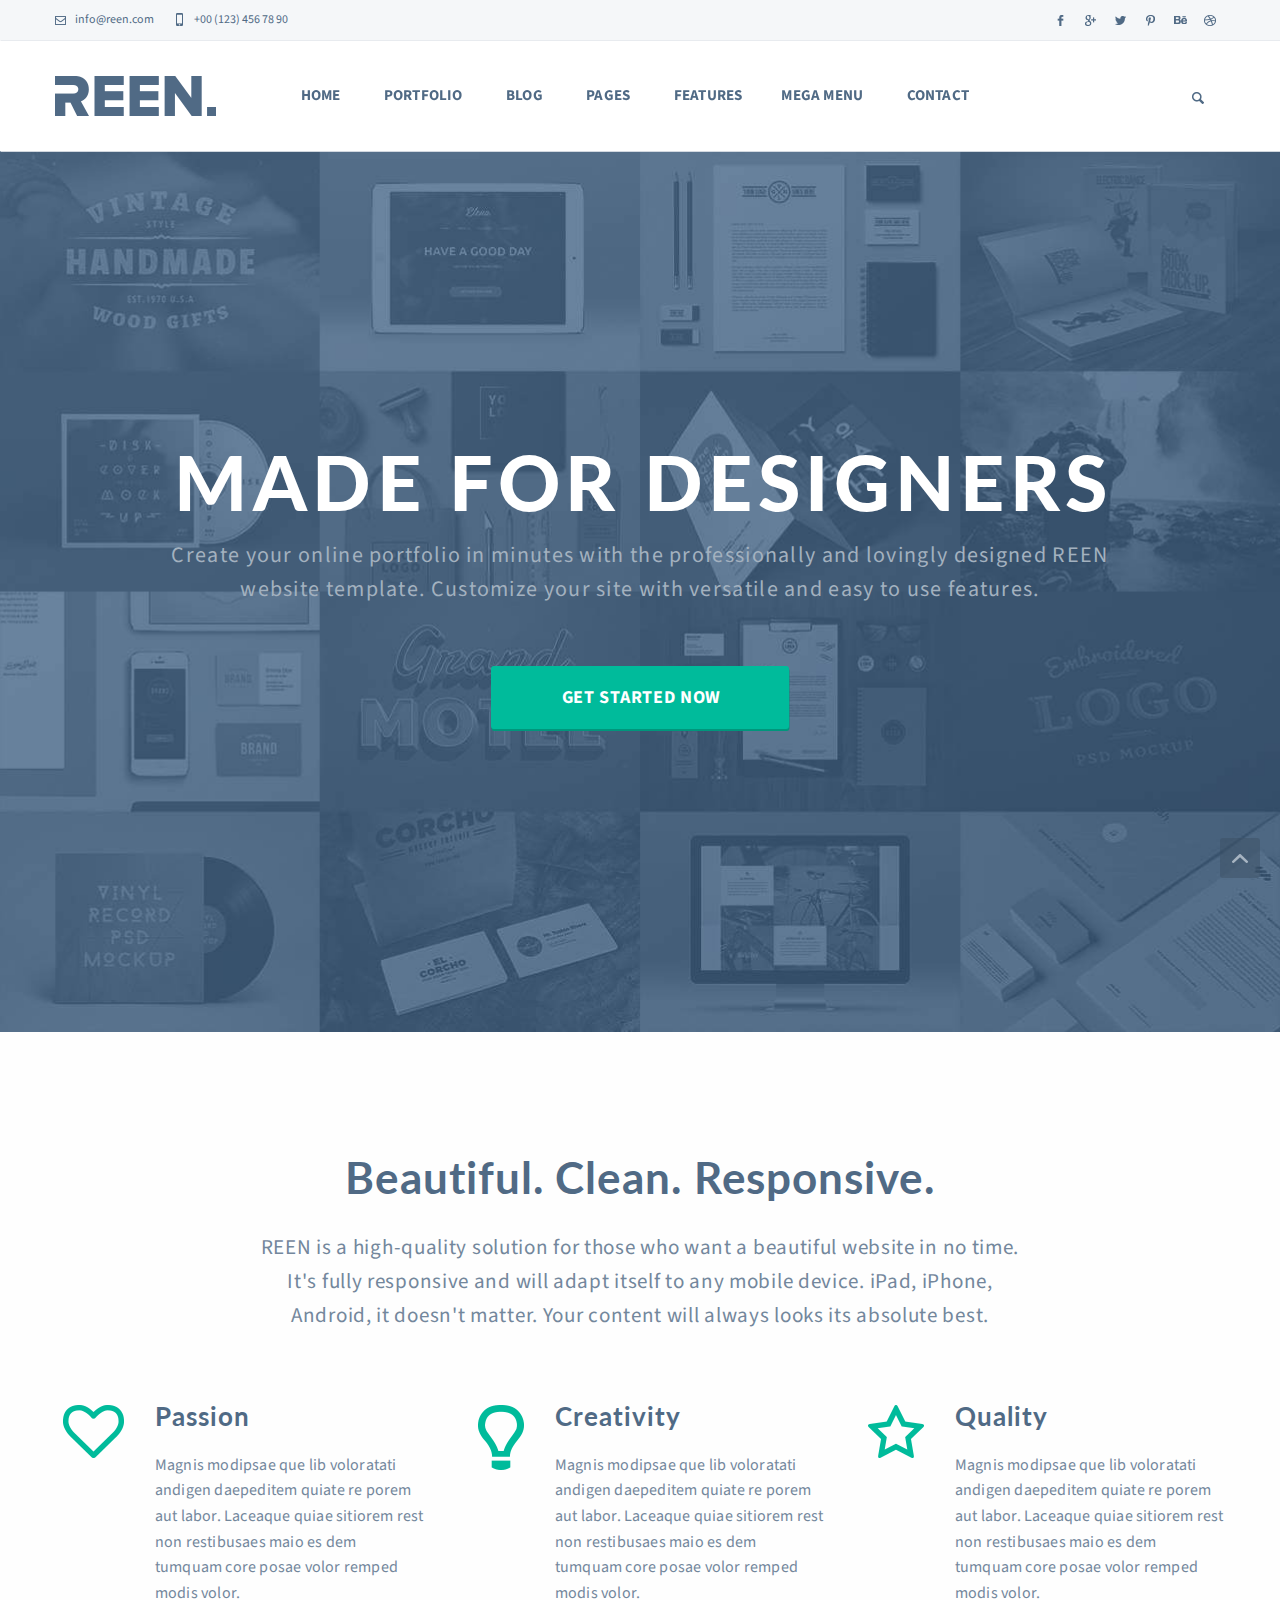
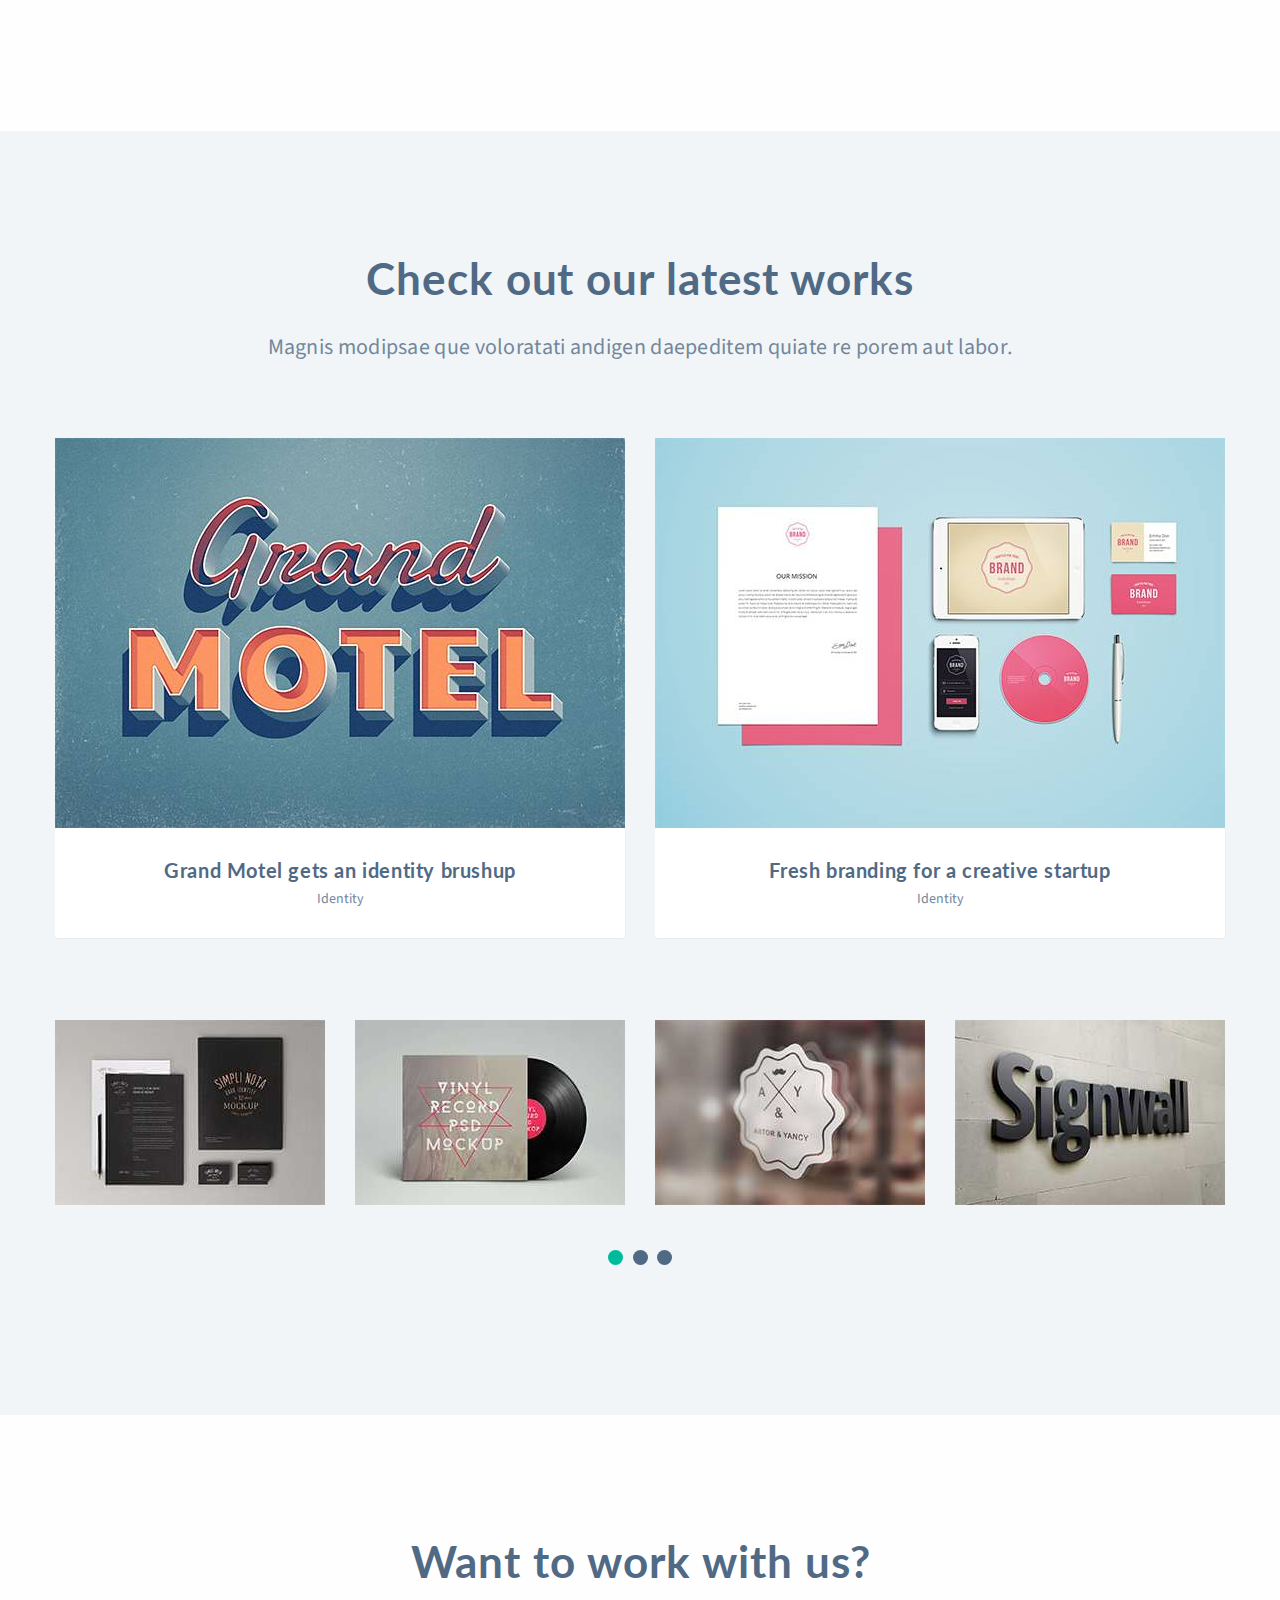
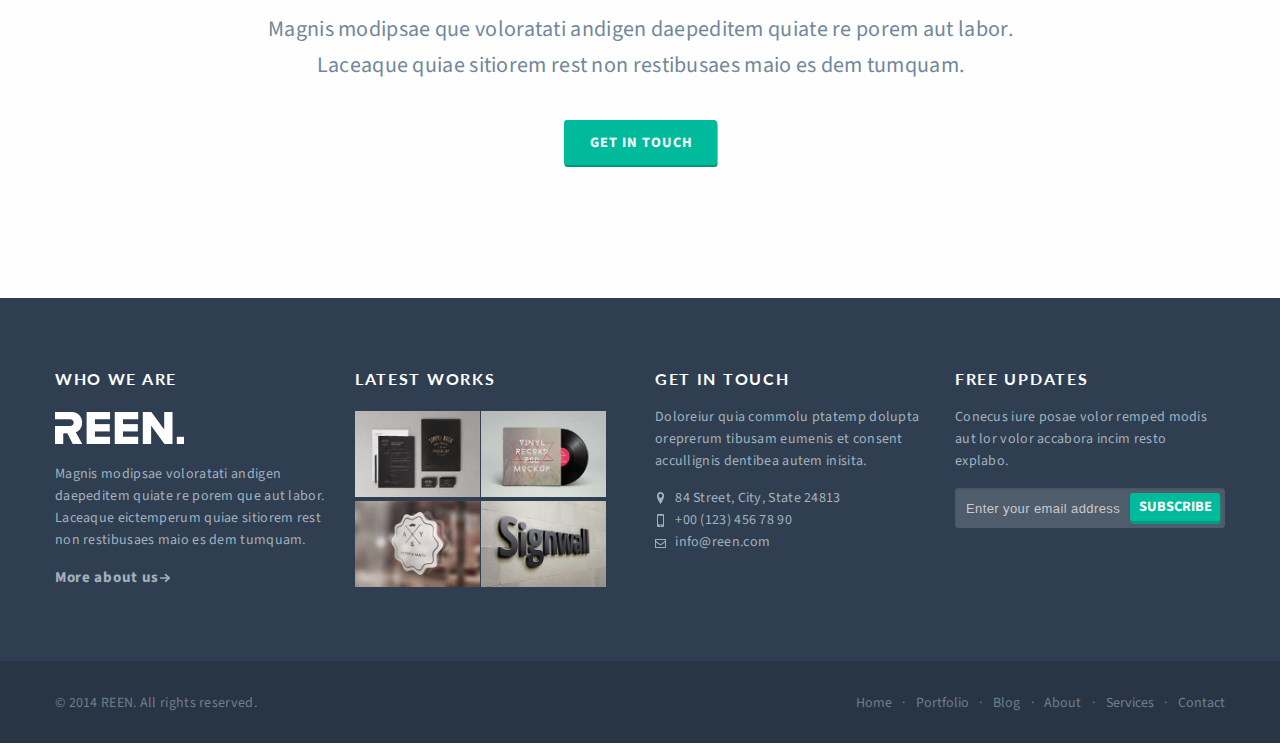
==== commit 568085ba: "Add files via upload" ====
--- a/index.html
+++ b/index.html
@@ -1 +1 @@
-<!doctype html><html class="no-js" lang="en" dir="ltr"><head><meta charset="utf-8"><meta http-equiv="x-ua-compatible" content="ie=edge"><meta name="viewport" content="width=device-width, initial-scale=1.0"><title>REEN - Made For Designers</title><link rel="stylesheet" href="css/all.css"><link href="https://fonts.googleapis.com/css?family=Source+Sans+Pro" rel="stylesheet"><link href="https://fonts.googleapis.com/css?family=Lato" rel="stylesheet"></head><body> <header><div class="navbar_header show-for-large"><div class="grid-container"><div class="contact"> <a class="mail">info@reen.com</a><div class="mobile">+00 (123) 456 78 90</div></div><div class="social clear"> <a class="facebook"></a> <a class="gplus"></a> <a class="twitter"></a> <a class="pinterest"></a> <a class="behance"></a> <a class="dribbble"></a></div></div></div><div class="navbar" data-top-anchor="40" data-sticky data-margin-top="0"><div class="grid-container"><div class="nav"> <a href="#" class="logo"> <img src="css/images/logo.png" alt="logo"> </a><div class="nav_links off-canvas in-canvas-for-large position-top" id="inCanvasExample" data-off-canvas> <button class="close-button" aria-label="Close menu" type="button" data-close> <span aria-hidden="true">&times;</span> </button><div class="dropdown_list"> <a>HOME</a><ul><li><a href="#">AGENCY STYLE</a></li><li><a href="#">PRODUCT STYLE</a></li><li><a href="#">SERVICE STYLE</a></li><li><a href="#">PORFOLIO STYLE</a></li><li><a href="#"></a></li></ul></div> <a href="#">PORTFOLIO</a> <a href="#">BLOG</a> <a href="#">PAGES</a> <a href="#">FEATURES</a><div class="dropdown_menu"> <a>MEGA MENU</a><div class="grid-x grid-padding-x"><div class="focus_on_menu cell large-3 small-12"><p class="tittle">FOCUS ON</p><div class="cover"> <a href="#" class="image"> <img src="css/images/figure_1.jpg" alt="img"> </a></div><p class="text"> Consed quodips ameniat empernam que apid cust quas molor eatis numa estio.</p><div class="button">VIEW PROJECT</div></div><div class="special_pages_menu cell large-3 small-12"><p class="tittle">SPECIAL PAGES</p><ul><li><a href="#">3 Columns Details Grid Portfolio</a></li><li><a href="#">Fullscreen Grid Portfolio</a></li><li><a href="#">Portfolio Post with Video</a></li><li><a href="#">2 Columns Grid Blog with Left Sidebar</a></li><li><a href="#">3 Columns Grid Blog without Sidebar</a></li><li><a href="#">Blog Post with Right Sidebar</a></li><li><a href="#">Side Navigation Page</a></li><li><a href="#">About Page II</a></li><li><a href="#">Service Page I</a></li><li><a href="#">Pricing Page I</a></li><li><a href="#">Contact Page I</a></li></ul></div><div class="latest_works_menu cell large-3 small-12"><p class="tittle">LATEST WORKS</p><div class="grid-x grid-padding-x"><div class="cover cell small-6"> <a href="#" class="image"> <img src="css/images/small_image1.jpg" alt="first"> </a></div><div class="cover cell small-6"> <a href="#" class="image"> <img src="css/images/small_image2.jpg" alt="second"> </a></div><div class="cover cell small-6"> <a href="#" class="image"> <img src="css/images/small_image3.jpg" alt="third"> </a></div><div class="cover cell small-6"> <a href="#" class="image"> <img src="css/images/small_image4.jpg" alt="quad"> </a></div><div class="cover cell small-6"> <a href="#" class="image"> <img src="css/images/small_image4.jpg" alt="quad"> </a></div><div class="cover cell small-6"> <a href="#" class="image"> <img src="css/images/small_image4.jpg" alt="quad"> </a></div></div></div><div class="about_us_menu cell large-3 small-12"><p class="tittle">ABOUT US</p><p class="text"> Voluptat ibusaped molorporro consequ idustibus. Reressi morum ut dolessiti tem nihicid ernatum, coria volore non pro officat ut autem accaborem conet. Omnis peribus qui dolent praeperrum coria.</p><p class="text"> Equam conesti occum dolorest, quae venderes quistius, comnitatur sae dinam nonseculpa cum fugit is verciam.</p><div class="button">READ MORE</div></div></div></div> <a href="#">CONTACT</a></div><div class="menu_button_container hide-for-large"> <button type="button" class="button hide-for-large" data-toggle="inCanvasExample"></div><div class="search clear show-for-large"></div></div></div></div> </header><div class="main"><div class="hero"><div class="orbit" role="region" aria-label="Favorite Space Pictures" data-orbit><div class="orbit-wrapper"><div class="orbit-controls"> <button class="orbit-previous arrow_button"></button> <button class="orbit-next arrow_button"></button></div><ul class="orbit-container"><li class="is-active orbit-slide"> <figure class="orbit-figure item_1"><div class="grid-container"><div class="grid-x grid-paddinng-x"><div class="cell large-10 large-offset-1 item"><p class="tittle">MADE FOR DESIGNERS</p><p class="text"> Create your online portfolio in minutes with the professionally and lovingly designed REEN website template. Customize your site with versatile and easy to use features.</p><div class="btn"> <a href="#" class="button primary">GET STARTED NOW</a></div></div></div></div> </figure></li><li class="is-active orbit-slide"> <figure class="orbit-figure item_2"><div class="grid-container"><div class="grid-x grid-paddinng-x"><div class="cell large-9 large-offset-3 item"><p class="tittle">FRESH AND BEAUTIFUL DESIGN</p><p class="text"> REEN is designed to showcase your talent and put your work in the forefront. Professionally use of typography and layout that fits your content.</p><div class="btn"> <a href="#" class="button primary">GET STARTED NOW</a></div></div></div></div> </figure></li><li class="is-active orbit-slide"> <figure class="orbit-figure item_3"><div class="grid-container"><div class="grid-x grid-paddinng-x"><div class="cell large-8 item"><p class="tittle">CLEAN AND</p><p class="tittle">REUSABLE CODE</p><p class="text"> The clean code allows you to easily copy code blocks from content modules and past them in different places or layouts.</p><div class="btn"> <a href="#" class="button primary">GET STARTED NOW</a></div></div></div></div> </figure></li><li class="is-active orbit-slide"> <figure class="orbit-figure item_4"><div class="grid-container"><div class="grid-x grid-paddinng-x"><div class="cell large-8 large-offset-4 item"><p class="tittle">JUST FOCUS ON</p><p class="tittle">YOUR CREATIVITY</p><p class="text"> Take a break from messing around with heavy coding and spend your time brainstorming ideas for your next project.</p><div class="btn"> <a href="#" class="button primary">GET STARTED NOW</a></div></div></div></div> </figure><li class="is-active orbit-slide"> <figure class="orbit-figure item_5"><div class="grid-container"><div class="grid-x grid-paddinng-x"><div class="cell large-8 large-offset-2 item"><p class="tittle">SHOWCASE YOUR CONTENT</p><p class="text"> With REEN you have the possibility to create websites for various contents quickly and easily. Now it's up to you!</p><div class="btn"> <a href="#" class="button primary">GET STARTED NOW</a></div></div></div></div> </figure></li></ul></div> <nav class="orbit-bullets"><div class="bullets_container"> <button class="is-active" data-slide="0"><span class="show-for-sr">First slide details.</span><span class="show-for-sr">Current Slide</span></button> <button data-slide="1"></button> <button data-slide="2"></button> <button data-slide="3"></button> <button data-slide="4"></button></div> </nav></div></div><div class="who_we_are"><div class="grid-container"><div class="grid-x grid-padding-x"><div class="cell large-6 large-offset-3"><p class="sub_tittle"> Beautiful. Clean. Responsive.</p></div><div class="cell large-8 large-offset-2"><p class="text"> REEN is a high-quality solution for those who want a beautiful website in no time. It's fully responsive and will adapt itself to any mobile device. iPad, iPhone, Android, it doesn't matter. Your content will always looks its absolute best.</p></div><div class="cell large-4 about_us passion_container"><div><p class="tittle">Passion</p><p class="sub_text"> Magnis modipsae que lib voloratati andigen daepeditem quiate re porem aut labor. Laceaque quiae sitiorem rest non restibusaes maio es dem tumquam core posae volor remped modis volor.</p></div></div><div class="cell large-4 about_us creativiy_container"><div><p class="tittle">Creativity</p><p class="sub_text"> Magnis modipsae que lib voloratati andigen daepeditem quiate re porem aut labor. Laceaque quiae sitiorem rest non restibusaes maio es dem tumquam core posae volor remped modis volor.</p></div></div><div class="cell large-4 about_us quality_container"><div><p class="tittle">Quality</p><p class="sub_text"> Magnis modipsae que lib voloratati andigen daepeditem quiate re porem aut labor. Laceaque quiae sitiorem rest non restibusaes maio es dem tumquam core posae volor remped modis volor.</p></div></div></div></div></div><div class="latest_works"><div class="grid-container"><div class="grid-x grid-margin-x"><div class="cell large-8 large-offset-2"><p class="tittle">Check out our latest works</p><p class="text"> Magnis modipsae que voloratati andigen daepeditem quiate re porem aut labor.</p></div> <a href="#" class="cell medium-8 medium-offset-2 large-6 large-offset-0 figure cover"><div class="image"> <img src="css/images/figure_1.jpg" alt="motel"></div><div class="figcaption"><p class="sub_tittle">Grand Motel gets an identity brushup</p><p class="sub_text">Identity</p></div> </a> <a href="#" class="cell medium-8 medium-offset-2 large-6 large-offset-0 figure cover"><div class="image"> <img src="css/images/figure_2.jpg" alt="brand"></div><div class="figcaption"><p class="sub_tittle">Fresh branding for a creative startup</p><p class="sub_text">Identity</p></div> </a></div><div class="orbit" role="region" aria-label="Favorite Space Pictures" data-orbit data-options="animInFromLeft:fade-in; animInFromRight:fade-in; animOutToLeft:fade-out; animOutToRight:fade-out;"><div class="orbit-wrapper"><div class="orbit-controls"> <button class="orbit-previous arrow_button"></button> <button class="orbit-next arrow_button"></button></div><ul class="orbit-container"><li class="is-active orbit-slide"> <figure class="orbit-figure"><div class="grid-x grid-margin-x carousel_item first_slide"><div class="cell small-8 small-offset-2 medium-4 medium-offset-2 large-3 large-offset-0 cover"> <a href="#" class="image first"> <img src="css/images/small_image1.jpg" alt="first"> </a></div><div class="cell small-8 small-offset-2 medium-4 medium-offset-0 large-3 cover"> <a href="#" class="image second"> <img src="css/images/small_image2.jpg" alt="second"> </a></div><div class="cell small-8 small-offset-2 medium-4 medium-offset-2 large-3 large-offset-0 cover"> <a href="#" class="image third"> <img src="css/images/small_image3.jpg" alt="third"> </a></div><div class="cell small-8 small-offset-2 medium-4 medium-offset-0 large-3 cover"> <a href="#" class="image four"> <img src="css/images/small_image4.jpg" alt="four"> </a></div></div> </figure></li><li class="orbit-slide"> <figure class="orbit-figure"><div class="grid-x grid-margin-x carousel_item second_slide"><div class="cell small-8 small-offset-2 medium-4 medium-offset-2 large-3 large-offset-0 cover"> <a href="#" class="image first"> <img src="css/images/small_image2.jpg" alt="first"> </a></div><div class="cell small-8 small-offset-2 medium-4 medium-offset-0 large-3 cover"> <a href="#" class="image second"> <img src="css/images/small_image1.jpg" alt="second"> </a></div><div class="cell small-8 small-offset-2 medium-4 medium-offset-2 large-3 large-offset-0 cover"> <a href="#" class="image third"> <img src="css/images/small_image4.jpg" alt="third"> </a></div><div class="cell small-8 small-offset-2 medium-4 medium-offset-0 large-3 cover"> <a href="#" class="image four"> <img src="css/images/small_image3.jpg" alt="four"> </a></div></div> </figure></li><li class="orbit-slide"> <figure class="orbit-figure"><div class="grid-x grid-margin-x carousel_item third_slide"><div class="cell small-8 small-offset-2 medium-4 medium-offset-2 large-3 large-offset-0 cover"> <a href="#" class="image first"> <img src="css/images/small_image3.jpg" alt="first"> </a></div><div class="cell small-8 small-offset-2 medium-4 medium-offset-0 large-3 cover"> <a href="#" class="image second"> <img src="css/images/small_image4.jpg" alt="second"> </a></div><div class="cell small-8 small-offset-2 medium-4 medium-offset-2 large-3 large-offset-0 cover"> <a href="#" class="image third"> <img src="css/images/small_image1.jpg" alt="third"> </a></div><div class="cell small-8 small-offset-2 medium-4 medium-offset-0 large-3 cover"> <a href="#" class="image four"> <img src="css/images/small_image2.jpg" alt="four"> </a></div></div> </figure></li></ul></div> <nav class="orbit-bullets"><div class="bullets_container"> <button class="is-active" data-slide="0"></button> <button data-slide="1"></button> <button data-slide="2"></button></div> </nav></div></div></div><div class="get_in_touch"><div class="grid-container"><div class="grid-x grid-padding-x"><div class="cell large-8 large-offset-2"><p class="tittle">Want to work with us?</p><p class="text"> Magnis modipsae que voloratati andigen daepeditem quiate re porem aut labor. Laceaque quiae sitiorem rest non restibusaes maio es dem tumquam.</p></div><div class="cell large-12 btn"> <a href="#" class="button primary">GET IN TOUCH</a></div></div></div></div></div> <footer><div class="grid-container"><div class="grid-x grid-margin-x"><div class="cell small-12 medium-5 medium-offset-1 large-3 large-offset-0 who_we_are_small"><p class="sub_tittle">WHO WE ARE</p> <a href="#" class="logo"></a><p class="text"> Magnis modipsae voloratati andigen daepeditem quiate re porem que aut labor. Laceaque eictemperum quiae sitiorem rest non restibusaes maio es dem tumquam.</p> <a class="more" href="#">More about us</a></div><div class="cell small-12 medium-5 medium-offset-1 large-3 large-offset-0 latest_works_small"><p class="sub_tittle">LATEST WORKS</p><div class="thumb cover"> <a href="#" class="image"> <img src="css/images/small_image1.jpg" alt="first"> </a></div><div class="thumb cover"> <a href="#" class="image"> <img src="css/images/small_image2.jpg" alt="second"> </a></div><div class="thumb cover"> <a href="#" class="image"> <img src="css/images/small_image3.jpg" alt="third"> </a></div><div class="thumb cover"> <a href="#" class="image"> <img src="css/images/small_image4.jpg" alt="quad"> </a></div></div><div class="cell small-12 medium-5 medium-offset-1 large-3 large-offset-0 get_in_touch_small"><p class="sub_tittle">GET IN TOUCH</p><p class="text"> Doloreiur quia commolu ptatemp dolupta oreprerum tibusam eumenis et consent accullignis dentibea autem inisita.</p><div class="contact"><div class="location">84 Street, City, State 24813</div><div class="mobile">+00 (123) 456 78 90</div> <a class="mail">info@reen.com</a></div></div><div class="cell small-12 medium-5 medium-offset-1 large-3 large-offset-0 free_updates"><p class="sub_tittle">FREE UPDATES</p><p class="text"> Conecus iure posae volor remped modis aut lor volor accabora incim resto explabo.</p><form action=”php/handler.php”> <label> <input type="text" name="mail" placeholder="Enter your email address"> </label> <button class="button">SUBSCRIBE</button></form></div></div></div><div class="footer_ending"><div class="grid-container"><p class="rights">© 2014 REEN. All rights reserved.</p><div class="nav clear"><div><a href="#">Home</a></div><div><a href="#">Portfolio</a></div><div><a href="#">Blog</a></div><div><a href="#">About</a></div><div><a href="#">Services</a></div><div class="last"><a href="#">Contact</a></div></div></div> <a class="btn_scroll_up arrow_button"></a></div> </footer> <script src="js/vendor/jquery.js"></script> <script src="js/vendor/what-input.min.js"></script> <script src="js/vendor/foundation.min.js"></script> <script src="js/app.min.js"></script> </body></html>+<!doctype html><html class="no-js" lang="en" dir="ltr"><head><meta charset="utf-8"><meta http-equiv="x-ua-compatible" content="ie=edge"><meta name="viewport" content="width=device-width, initial-scale=1.0"><title>REEN - Made For Designers</title><link rel="stylesheet" href="css/foundation.min.css"><link rel="stylesheet" href="css/app.css"><link href="https://fonts.googleapis.com/css?family=Source+Sans+Pro" rel="stylesheet"><link href="https://fonts.googleapis.com/css?family=Lato" rel="stylesheet"></head><body> <header><div class="navbar_header show-for-large"><div class="grid-container"><div class="contact"> <a class="mail">info@reen.com</a><div class="mobile">+00 (123) 456 78 90</div></div><div class="social clear"> <a class="facebook"></a> <a class="gplus"></a> <a class="twitter"></a> <a class="pinterest"></a> <a class="behance"></a> <a class="dribbble"></a></div></div></div><div class="navbar" data-top-anchor="40" data-sticky data-margin-top="0"><div class="grid-container"><div class="nav"> <a href="#" class="logo"> <img src="css/images/logo.png" alt="logo"> </a><div class="nav_links off-canvas in-canvas-for-large position-top" id="inCanvasExample" data-off-canvas> <button class="close-button" aria-label="Close menu" type="button" data-close> <span aria-hidden="true">&times;</span> </button><div class="dropdown_list"> <a>HOME</a><ul><li><a href="#">AGENCY STYLE</a></li><li><a href="#">PRODUCT STYLE</a></li><li><a href="#">SERVICE STYLE</a></li><li><a href="#">PORFOLIO STYLE</a></li><li><a href="#"></a></li></ul></div> <a href="#">PORTFOLIO</a> <a href="#">BLOG</a> <a href="#">PAGES</a> <a href="#">FEATURES</a><div class="dropdown_menu"> <a>MEGA MENU</a><div class="grid-x grid-padding-x"><div class="focus_on_menu cell large-3 small-12"><p class="tittle">FOCUS ON</p><div class="cover"> <a href="#" class="image"> <img src="css/images/figure_1.jpg" alt="img"> </a></div><p class="text"> Consed quodips ameniat empernam que apid cust quas molor eatis numa estio.</p><div class="button">VIEW PROJECT</div></div><div class="special_pages_menu cell large-3 small-12"><p class="tittle">SPECIAL PAGES</p><ul><li><a href="#">3 Columns Details Grid Portfolio</a></li><li><a href="#">Fullscreen Grid Portfolio</a></li><li><a href="#">Portfolio Post with Video</a></li><li><a href="#">2 Columns Grid Blog with Left Sidebar</a></li><li><a href="#">3 Columns Grid Blog without Sidebar</a></li><li><a href="#">Blog Post with Right Sidebar</a></li><li><a href="#">Side Navigation Page</a></li><li><a href="#">About Page II</a></li><li><a href="#">Service Page I</a></li><li><a href="#">Pricing Page I</a></li><li><a href="#">Contact Page I</a></li></ul></div><div class="latest_works_menu cell large-3 small-12"><p class="tittle">LATEST WORKS</p><div class="grid-x grid-padding-x"><div class="cover cell small-6"> <a href="#" class="image"> <img src="css/images/small_image1.jpg" alt="first"> </a></div><div class="cover cell small-6"> <a href="#" class="image"> <img src="css/images/small_image2.jpg" alt="second"> </a></div><div class="cover cell small-6"> <a href="#" class="image"> <img src="css/images/small_image3.jpg" alt="third"> </a></div><div class="cover cell small-6"> <a href="#" class="image"> <img src="css/images/small_image4.jpg" alt="quad"> </a></div><div class="cover cell small-6"> <a href="#" class="image"> <img src="css/images/small_image4.jpg" alt="quad"> </a></div><div class="cover cell small-6"> <a href="#" class="image"> <img src="css/images/small_image4.jpg" alt="quad"> </a></div></div></div><div class="about_us_menu cell large-3 small-12"><p class="tittle">ABOUT US</p><p class="text"> Voluptat ibusaped molorporro consequ idustibus. Reressi morum ut dolessiti tem nihicid ernatum, coria volore non pro officat ut autem accaborem conet. Omnis peribus qui dolent praeperrum coria.</p><p class="text"> Equam conesti occum dolorest, quae venderes quistius, comnitatur sae dinam nonseculpa cum fugit is verciam.</p><div class="button">READ MORE</div></div></div></div> <a href="#">CONTACT</a></div><div class="menu_button_container hide-for-large"> <button type="button" class="button hide-for-large" data-toggle="inCanvasExample"></div><div class="search clear show-for-large"></div></div></div></div> </header><div class="main"><div class="hero"><div class="orbit" role="region" aria-label="Favorite Space Pictures" data-orbit><div class="orbit-wrapper"><div class="orbit-controls"> <button class="orbit-previous arrow_button"></button> <button class="orbit-next arrow_button"></button></div><ul class="orbit-container"><li class="is-active orbit-slide"> <figure class="orbit-figure item_1"><div class="grid-container"><div class="grid-x grid-paddinng-x"><div class="cell large-10 large-offset-1 item"><p class="tittle">MADE FOR DESIGNERS</p><p class="text"> Create your online portfolio in minutes with the professionally and lovingly designed REEN website template. Customize your site with versatile and easy to use features.</p><div class="btn"> <a href="#" class="button primary">GET STARTED NOW</a></div></div></div></div> </figure></li><li class="is-active orbit-slide"> <figure class="orbit-figure item_2"><div class="grid-container"><div class="grid-x grid-paddinng-x"><div class="cell large-9 large-offset-3 item"><p class="tittle">FRESH AND BEAUTIFUL DESIGN</p><p class="text"> REEN is designed to showcase your talent and put your work in the forefront. Professionally use of typography and layout that fits your content.</p><div class="btn"> <a href="#" class="button primary">GET STARTED NOW</a></div></div></div></div> </figure></li><li class="is-active orbit-slide"> <figure class="orbit-figure item_3"><div class="grid-container"><div class="grid-x grid-paddinng-x"><div class="cell large-8 item"><p class="tittle">CLEAN AND</p><p class="tittle">REUSABLE CODE</p><p class="text"> The clean code allows you to easily copy code blocks from content modules and past them in different places or layouts.</p><div class="btn"> <a href="#" class="button primary">GET STARTED NOW</a></div></div></div></div> </figure></li><li class="is-active orbit-slide"> <figure class="orbit-figure item_4"><div class="grid-container"><div class="grid-x grid-paddinng-x"><div class="cell large-8 large-offset-4 item"><p class="tittle">JUST FOCUS ON</p><p class="tittle">YOUR CREATIVITY</p><p class="text"> Take a break from messing around with heavy coding and spend your time brainstorming ideas for your next project.</p><div class="btn"> <a href="#" class="button primary">GET STARTED NOW</a></div></div></div></div> </figure><li class="is-active orbit-slide"> <figure class="orbit-figure item_5"><div class="grid-container"><div class="grid-x grid-paddinng-x"><div class="cell large-8 large-offset-2 item"><p class="tittle">SHOWCASE YOUR CONTENT</p><p class="text"> With REEN you have the possibility to create websites for various contents quickly and easily. Now it's up to you!</p><div class="btn"> <a href="#" class="button primary">GET STARTED NOW</a></div></div></div></div> </figure></li></ul></div> <nav class="orbit-bullets"><div class="bullets_container"> <button class="is-active" data-slide="0"><span class="show-for-sr">First slide details.</span><span class="show-for-sr">Current Slide</span></button> <button data-slide="1"></button> <button data-slide="2"></button> <button data-slide="3"></button> <button data-slide="4"></button></div> </nav></div></div><div class="who_we_are"><div class="grid-container"><div class="grid-x grid-padding-x"><div class="cell large-6 large-offset-3"><p class="sub_tittle"> Beautiful. Clean. Responsive.</p></div><div class="cell large-8 large-offset-2"><p class="text"> REEN is a high-quality solution for those who want a beautiful website in no time. It's fully responsive and will adapt itself to any mobile device. iPad, iPhone, Android, it doesn't matter. Your content will always looks its absolute best.</p></div><div class="cell large-4 about_us passion_container"><div><p class="tittle">Passion</p><p class="sub_text"> Magnis modipsae que lib voloratati andigen daepeditem quiate re porem aut labor. Laceaque quiae sitiorem rest non restibusaes maio es dem tumquam core posae volor remped modis volor.</p></div></div><div class="cell large-4 about_us creativiy_container"><div><p class="tittle">Creativity</p><p class="sub_text"> Magnis modipsae que lib voloratati andigen daepeditem quiate re porem aut labor. Laceaque quiae sitiorem rest non restibusaes maio es dem tumquam core posae volor remped modis volor.</p></div></div><div class="cell large-4 about_us quality_container"><div><p class="tittle">Quality</p><p class="sub_text"> Magnis modipsae que lib voloratati andigen daepeditem quiate re porem aut labor. Laceaque quiae sitiorem rest non restibusaes maio es dem tumquam core posae volor remped modis volor.</p></div></div></div></div></div><div class="latest_works"><div class="grid-container"><div class="grid-x grid-margin-x"><div class="cell large-8 large-offset-2"><p class="tittle">Check out our latest works</p><p class="text"> Magnis modipsae que voloratati andigen daepeditem quiate re porem aut labor.</p></div><div href="#" class="cell medium-8 medium-offset-2 large-6 large-offset-0 figure cover"> <a class="image"> <img src="css/images/figure_1.jpg" alt="motel"> </a><div class="figcaption"><p class="sub_tittle">Grand Motel gets an identity brushup</p><p class="sub_text">Identity</p></div></div><div href="#" class="cell medium-8 medium-offset-2 large-6 large-offset-0 figure cover"> <a class="image"> <img src="css/images/figure_2.jpg" alt="brand"> </a><div class="figcaption"><p class="sub_tittle">Fresh branding for a creative startup</p><p class="sub_text">Identity</p></div></div></div><div class="orbit" role="region" aria-label="Favorite Space Pictures" data-orbit data-options="animInFromLeft:fade-in; animInFromRight:fade-in; animOutToLeft:fade-out; animOutToRight:fade-out;"><div class="orbit-wrapper"><div class="orbit-controls"> <button class="orbit-previous arrow_button"></button> <button class="orbit-next arrow_button"></button></div><ul class="orbit-container"><li class="is-active orbit-slide"> <figure class="orbit-figure"><div class="grid-x grid-margin-x carousel_item first_slide"><div class="cell small-8 small-offset-2 medium-4 medium-offset-2 large-3 large-offset-0 cover"> <a href="#" class="image first"> <img src="css/images/small_image1.jpg" alt="first"> </a></div><div class="cell small-8 small-offset-2 medium-4 medium-offset-0 large-3 cover"> <a href="#" class="image second"> <img src="css/images/small_image2.jpg" alt="second"> </a></div><div class="cell small-8 small-offset-2 medium-4 medium-offset-2 large-3 large-offset-0 cover"> <a href="#" class="image third"> <img src="css/images/small_image3.jpg" alt="third"> </a></div><div class="cell small-8 small-offset-2 medium-4 medium-offset-0 large-3 cover"> <a href="#" class="image four"> <img src="css/images/small_image4.jpg" alt="four"> </a></div></div> </figure></li><li class="orbit-slide"> <figure class="orbit-figure"><div class="grid-x grid-margin-x carousel_item second_slide"><div class="cell small-8 small-offset-2 medium-4 medium-offset-2 large-3 large-offset-0 cover"> <a href="#" class="image first"> <img src="css/images/small_image2.jpg" alt="first"> </a></div><div class="cell small-8 small-offset-2 medium-4 medium-offset-0 large-3 cover"> <a href="#" class="image second"> <img src="css/images/small_image1.jpg" alt="second"> </a></div><div class="cell small-8 small-offset-2 medium-4 medium-offset-2 large-3 large-offset-0 cover"> <a href="#" class="image third"> <img src="css/images/small_image4.jpg" alt="third"> </a></div><div class="cell small-8 small-offset-2 medium-4 medium-offset-0 large-3 cover"> <a href="#" class="image four"> <img src="css/images/small_image3.jpg" alt="four"> </a></div></div> </figure></li><li class="orbit-slide"> <figure class="orbit-figure"><div class="grid-x grid-margin-x carousel_item third_slide"><div class="cell small-8 small-offset-2 medium-4 medium-offset-2 large-3 large-offset-0 cover"> <a href="#" class="image first"> <img src="css/images/small_image3.jpg" alt="first"> </a></div><div class="cell small-8 small-offset-2 medium-4 medium-offset-0 large-3 cover"> <a href="#" class="image second"> <img src="css/images/small_image4.jpg" alt="second"> </a></div><div class="cell small-8 small-offset-2 medium-4 medium-offset-2 large-3 large-offset-0 cover"> <a href="#" class="image third"> <img src="css/images/small_image1.jpg" alt="third"> </a></div><div class="cell small-8 small-offset-2 medium-4 medium-offset-0 large-3 cover"> <a href="#" class="image four"> <img src="css/images/small_image2.jpg" alt="four"> </a></div></div> </figure></li></ul></div> <nav class="orbit-bullets"><div class="bullets_container"> <button class="is-active" data-slide="0"></button> <button data-slide="1"></button> <button data-slide="2"></button></div> </nav></div></div></div><div class="get_in_touch"><div class="grid-container"><div class="grid-x grid-padding-x"><div class="cell large-8 large-offset-2"><p class="tittle">Want to work with us?</p><p class="text"> Magnis modipsae que voloratati andigen daepeditem quiate re porem aut labor. Laceaque quiae sitiorem rest non restibusaes maio es dem tumquam.</p></div><div class="cell large-12 btn"> <a href="#" class="button primary">GET IN TOUCH</a></div></div></div></div></div> <footer><div class="grid-container"><div class="grid-x grid-margin-x"><div class="cell small-12 medium-5 medium-offset-1 large-3 large-offset-0 who_we_are_small"><p class="sub_tittle">WHO WE ARE</p> <a href="#" class="logo"></a><p class="text"> Magnis modipsae voloratati andigen daepeditem quiate re porem que aut labor. Laceaque eictemperum quiae sitiorem rest non restibusaes maio es dem tumquam.</p> <a class="more" href="#">More about us</a></div><div class="cell small-12 medium-5 medium-offset-1 large-3 large-offset-0 latest_works_small"><p class="sub_tittle">LATEST WORKS</p><div class="thumb cover"> <a href="#" class="image"> <img src="css/images/small_image1.jpg" alt="first"> </a></div><div class="thumb cover"> <a href="#" class="image"> <img src="css/images/small_image2.jpg" alt="second"> </a></div><div class="thumb cover"> <a href="#" class="image"> <img src="css/images/small_image3.jpg" alt="third"> </a></div><div class="thumb cover"> <a href="#" class="image"> <img src="css/images/small_image4.jpg" alt="quad"> </a></div></div><div class="cell small-12 medium-5 medium-offset-1 large-3 large-offset-0 get_in_touch_small"><p class="sub_tittle">GET IN TOUCH</p><p class="text"> Doloreiur quia commolu ptatemp dolupta oreprerum tibusam eumenis et consent accullignis dentibea autem inisita.</p><div class="contact"><div class="location">84 Street, City, State 24813</div><div class="mobile">+00 (123) 456 78 90</div> <a class="mail">info@reen.com</a></div></div><div class="cell small-12 medium-5 medium-offset-1 large-3 large-offset-0 free_updates"><p class="sub_tittle">FREE UPDATES</p><p class="text"> Conecus iure posae volor remped modis aut lor volor accabora incim resto explabo.</p><form action=”php/handler.php”> <label> <input type="text" name="mail" placeholder="Enter your email address"> </label> <button class="button">SUBSCRIBE</button></form></div></div></div><div class="footer_ending"><div class="grid-container"><p class="rights">© 2014 REEN. All rights reserved.</p><div class="nav clear"><div><a href="#">Home</a></div><div><a href="#">Portfolio</a></div><div><a href="#">Blog</a></div><div><a href="#">About</a></div><div><a href="#">Services</a></div><div class="last"><a href="#">Contact</a></div></div></div> <a class="btn_scroll_up arrow_button"></a></div> </footer> <script src="js/vendor/jquery.js"></script> <script src="js/vendor/what-input.min.js"></script> <script src="js/vendor/foundation.min.js"></script> <script src="js/app.js"></script> </body></html>--- a/css/app.css
+++ b/css/app.css
@@ -0,0 +1,1253 @@
+.off-canvas 
+{
+	height: 500px;
+}
+img
+{
+	width: 100%;
+}
+header
+{
+	position: relative;
+	z-index: 1;
+}
+.cover .image
+{
+	position: relative;
+	display: block;
+}
+.cover .image::after
+{
+	content: '';
+
+	background: url(images/icon_plus.png) no-repeat center center;
+	background-color: rgba(0,188,156, 0.9);
+	width: 100%;
+	height: 100%;
+	opacity: 0;
+	transition: opacity .3s ease-out;
+
+	position: absolute;
+	top: 0;
+	left: 0;
+}
+.cover:hover .image::after
+{
+	opacity: 1;
+}
+.clear:after 
+{
+	content: '';
+	clear: both;
+}
+.navbar_header {
+	background-color: #f5f7f9;
+	box-shadow: .5px .866px 0px #e5e9ed;
+
+	margin-bottom: .866px;
+}
+header .contact {
+	display: inline-block;
+}
+header .contact div, header .contact a
+{
+	display: inline-block;
+	line-height: 40px;
+	padding: 0 20px;
+
+	font-size: 12px;
+	color: rgb(80,106,133);
+	font-family: "Source Sans Pro";
+}
+header .contact .mobile {
+	background: url(images/icon_mobile.png) no-repeat 2px 13px;
+}
+header .contact .mail {
+	background: url(images/icon_mail.png) no-repeat 0 center;
+	transition: .3s ease-out;
+}
+header .contact .mail:hover
+{
+	background: url(images/icon_mail_2.png) no-repeat 0 center;
+	color: #009f84;
+}
+.social 
+{
+	float: right;
+
+	display: inline-table;
+	line-height: .7;
+}
+.social a
+{
+	position: relative;
+	display: inline-block;
+	height: 40px;
+	width: 30px;
+}
+.social a::after
+{
+	content: '';
+	width: 100%;
+	height: 0;
+	transition: .2s ease-out;
+
+	position: absolute;
+}
+.social a::before
+{
+	content: '';
+	width: 100%;
+	height: 100%;
+	transition: .2s ease-out;
+	background-repeat: no-repeat; 
+	background-position: center center;
+
+	position: absolute;
+	z-index: 1;
+}
+.social a:hover:after
+{
+	height: 100%;
+}
+.facebook::before
+{
+	background-image: url(images/icon_facebook.png); 
+}
+.gplus::before
+{
+	background-image: url(images/icon_gplus.png);
+}
+.twitter::before
+{
+	background-image: url(images/icon_twitter.png);
+}
+.pinterest::before
+{
+	background-image: url(images/icon_pinterest.png);
+}
+.behance::before
+{
+	background-image: url(images/icon_behance.png);
+}
+.dribbble::before
+{
+	background-image: url(images/icon_dribbble.png);
+}
+.facebook::after
+{	
+	background-color: #4567b3;
+}
+.gplus::after
+{
+	background-color: #dd5745;
+}
+.twitter::after
+{
+	background-color: #2fbbed;
+}
+.pinterest::after
+{
+	background-color: #d94347;
+}
+.behance::after
+{
+	background-color: #2f79ff;
+}
+.dribbble::after
+{
+	background-color: #eb6397;
+}
+.facebook:hover::before
+{	
+	background-image: url(images/icon_facebook_1.png);
+}
+.gplus:hover::before
+{
+	background-image: url(images/icon_gplus_1.png);
+}
+.twitter:hover::before
+{
+	background-image: url(images/icon_twitter_1.png);
+}
+.pinterest:hover::before
+{
+	background-image: url(images/icon_pinterest_1.png);
+}
+.behance:hover::before
+{
+	background-image: url(images/icon_behance_1.png);
+}
+.dribbble:hover::before
+{
+	background-image: url(images/icon_dribbble_1.png);
+}
+.navbar 
+{
+	box-shadow: .5px .866px 0px #e5e9ed;
+	background-color: #ffffff;
+}
+.navbar .logo
+{
+	display: inline-block;
+	transition: .2s ease-out;
+	margin-right: 65px;
+}
+.navbar .logo:hover
+{
+	opacity: .7;
+
+}
+.navbar .logo img
+{
+
+height: 40px;
+
+width:  auto;
+}
+header .nav 
+{
+	padding: 30px 0;
+	position: relative;
+}
+.nav_links
+{
+	width: max-content !important;
+	display: inline-block;
+}
+.nav_links>a, .dropdown_list>a, .dropdown_menu>a
+{
+	display: inline-block;
+	line-height: 50px;
+	transition: .2s ease-out;
+	transition-property: box-shadow, color, background;
+
+	padding: 0 19.5px 0;
+
+	font-size: 15px;
+	letter-spacing: 0.2px;
+	color: rgb(80,106,133);
+	font-family: "Source Sans Pro";
+	font-weight: bold;
+
+	position: relative;
+	z-index: 2;
+}
+.nav_links>a:hover
+{
+	box-shadow: 5px 8.66px 10px rgba(0,0,0,0.1);
+	background-color: #f5f7f9;
+	border: 1px solid #e5e9ed;
+	line-height: 48px;
+	border-radius: 3px 3px 0 0;
+
+	color: #00bb9b;
+}
+.dropdown_list>a:hover, .dropdown_list:hover>a, .dropdown_menu:hover>a, .dropdown_menu>a:hover
+{
+	background-color: #f5f7f9;
+	border: 1px solid #e5e9ed;
+	line-height: 48px;
+	border-bottom: none;	
+	color: #00bb9b;
+
+	border-radius: 3px 3px 0 0;
+}
+.dropdown_list
+{
+	position: relative;
+	display: inline-block;
+}
+.dropdown_list ul
+{
+	display: none;
+	position: absolute;
+	box-shadow: 0 10px 10px rgba(0,0,0,0.15);
+	background-color: #f5f7f9;
+	border-radius: 0 3px 3px;
+
+	margin: -1px 0 0;
+}
+.dropdown_menu
+{
+	display: inline-block;
+}
+.dropdown_menu>div
+{
+	display: none;
+	box-shadow: 0 10px 10px rgba(0,0,0,0.15);
+	border: 1px solid #e5e9ed;
+	border-radius: 3px;
+	background-color: #f5f7f9;
+
+	position: absolute;
+	left: 0;
+	margin-top: -1px;
+	padding: 35px 40px 0;
+}
+.dropdown_menu>div>div
+{
+	padding-bottom: 40px;
+}
+.dropdown_list:hover ul, .dropdown_list li
+{
+	display: block;
+}
+.dropdown_menu:hover>div
+{
+	display: flex;
+}
+.dropdown_list li a
+{
+	display: block;
+	width: 208px;
+	line-height: 43px;
+	height: 43px;
+
+	border: 1px solid #e5e9ed;
+	border-radius: 3px;
+
+	font-size: 15px;
+	color: #73879c;
+	font-family: "Source Sans Pro";
+	font-weight: bold;
+
+	padding-left: 19px;
+}
+.dropdown_list li a:hover
+{
+	background-color: #00bb9b;
+	color: #edfaf8;
+	cursor: pointer;
+	transition: all .2s ease-out;
+}	
+.dropdown_menu .tittle
+{
+	font-size: 16px;
+	letter-spacing: 1px;
+	line-height: 22px;
+	color: rgb(80,106,133);
+	font-family: "Lato";
+	font-weight: bold;
+}
+.dropdown_menu .text
+{
+	font-size: 14px;
+	line-height: 22px;
+	color: rgb(115,135,156);
+	font-family: "Source Sans Pro";
+}
+.dropdown_menu .button
+{
+	font-size: 14px;
+	height: 39px;
+	font-family: "Source Sans Pro";
+	font-weight: bold;
+	padding-left: 19px;
+	padding-right: 19px;
+	margin: 0;
+	box-shadow: .5px 2px 0px #009f84;
+}
+.focus_on_menu .tittle
+{
+	margin-bottom: 30px;
+}
+.focus_on_menu .text
+{
+	margin: 27px 0;
+}
+.special_pages_menu ul
+{
+	margin: 0;
+}
+.special_pages_menu li::before
+{
+	content: '';
+	display: inline-block;
+	width: 8px;
+    height: 8px;
+    margin-right: 8px;
+    border-radius: 50%;
+    border: 1px solid #15a98c;
+}
+.special_pages_menu li 
+{
+	display: block;
+}
+.special_pages_menu li a
+{
+	font-size: 14px;
+	line-height: 28px;
+	color: rgb(80,106,133);
+	font-family: "Source Sans Pro";
+}
+.special_pages_menu li a:hover
+{
+	color: #00bb9b;
+}
+.latest_works_menu> .grid-x
+{
+	margin: 0;
+}
+.latest_works_menu .cover
+{
+	padding: 0 2.5px 5px;
+}
+.latest_works_menu .tittle
+{
+	margin-bottom: 25px;
+}
+.about_us_menu
+{
+	margin: 0;
+}
+.about_us_menu .tittle
+{
+	margin-bottom: 20px;
+}
+.search
+{
+	width:  55px;
+	height: 30px;
+	cursor: pointer;
+	display: inline-block;
+	background: url(images/icon_search.png) no-repeat center center;
+	margin-top: 12px;
+	float: right;
+}
+.menu_button_container
+{
+	display: inline-block;
+	float: right;
+	margin: 7px 10px 0;
+}
+.menu_button_container button
+{
+	display: block;
+	height: 30px;
+	width: 32px;
+	border-radius: 3px;
+	background: url(images/icon_hamburger.png) no-repeat center center #00bb9b;
+	background-size: 20px;
+}
+.hero .orbit-controls button 
+{
+	opacity: 0;
+	background-size: 27px 16px;
+	width: 60px;
+	height: 60px;
+
+	top: 48%;
+	margin: 0 2%;
+}
+.hero .orbit-controls .orbit-previous
+{
+	transform: rotate(-90deg);
+}
+.hero .orbit-controls .orbit-next
+{
+	transform: rotate(90deg);
+}
+.bullets_container
+{
+	display: inline-block;
+	opacity: 0;
+	background-color: #fff;
+	padding: 10px;
+	border-radius: 3px;
+	transition: .3s ease-out;
+}
+.bullets_container button
+{
+	width: 15px;
+	height: 15px;
+	background-color: #506a85;
+	margin: 2.5px;
+	transition: .3s ease-out;	
+}
+.bullets_container button:hover, .bullets_container button.is-active
+{
+	background-color: #00bb9b;	
+}
+.hero .orbit-bullets
+{
+	margin-top: -20px;
+}
+.hero:hover .bullets_container
+{
+	opacity: 1;
+}
+.hero:hover .orbit-controls button
+{
+	opacity: .5;
+}
+.hero .orbit-controls button:hover
+{
+	opacity: 1;
+}
+.hero .item .tittle
+{
+	font-size: 77px;
+	letter-spacing: 5.4px;
+	line-height: 70px;
+	color: #fff;
+	font-family: "Lato";
+	text-align: center;
+	font-weight: 900;
+
+	margin-left: 7px;
+}
+.hero .item .text
+{
+	line-height: 34px;
+	font-family: "Source Sans Pro";
+	text-align: center;
+	color: #a3b1bf;
+	font-size: 22px;
+	letter-spacing: 1.3px;
+	margin-top: 22px;
+}
+.hero .item .btn 
+{
+	margin-top: 60px;
+}
+.hero .item .btn a
+{
+	padding-left: 70px;
+	padding-right: 67.2px;
+	line-height: 32px;
+	height:  63px;
+	letter-spacing: .7px;
+	font-size: 18px;
+	margin:  0;
+}
+.hero .item
+{
+	height: 881px
+}
+.hero .item_1
+{
+	background: url(images/hero_background_1.jpg) no-repeat center center;
+	background-size: cover;
+}
+.hero .item_1 .item
+{
+	padding: 295px 0 0;
+	text-align: center;
+}
+.hero .item_2
+{
+	background: url(images/hero_background_2.jpg) no-repeat center center;
+	background-size: cover;
+}
+.hero .item_2 .item
+{
+	padding: 255px 0 0;
+	text-align: right;
+}
+.hero .item_2 .tittle
+{
+	text-align: right;
+	font-size: 78px;
+	letter-spacing: 5px;
+	line-height: 88px;
+}
+.hero .item_2 .text
+{
+	color: #fff;
+	text-align: right;
+}
+.hero .item_3
+{
+	background: url(images/hero_background_3.jpg) no-repeat center center;
+	background-size: cover;
+}
+.hero .item_3 .item
+{
+	padding: 204px 0 0;
+	text-align: left;
+}
+.hero .item_3 .tittle
+{
+	font-size: 73px;
+	display: inline-block;
+	letter-spacing: 4px;
+	line-height: 125px;
+	padding: 0 42px;
+	margin: 0 0 5px;
+
+	background-color: #506a85;
+}
+.hero .item_3 .text
+{
+	color: #506a85;
+	text-align: left;
+	margin: 30px 0 0;
+}
+.hero .item_4
+{
+	background: url(images/hero_background_4.jpg) no-repeat center center;
+	background-size: cover;
+}
+.hero .item_4 .item
+{
+	text-align: right;
+	padding: 85px 0 0;
+}
+.hero .item_4 .tittle
+{
+	font-size: 73px;
+	display: inline-block;
+	letter-spacing: 4px;
+	line-height: 125px;
+	padding: 0 46px;
+	margin: 0 0 5px;
+
+	background-color: #506a85;
+}
+.hero .item_4 .text
+{
+	color: #fff;
+	text-align: right;
+	margin: 23px 0 0;
+}
+.hero .item_5
+{
+	background: url(images/hero_background_5.jpg) no-repeat center center;
+	background-size: cover;
+}
+.hero .item_5 .item
+{
+	text-align: center;
+	padding: 85px 0 0;
+}
+.hero .item_5 .tittle
+{
+	font-size: 73px;
+	display: inline-block;
+	letter-spacing: 6px;
+	line-height: 90px;
+	padding: 0 46px;
+	margin: 0 0 5px;
+}
+.hero .item_5 .text
+{
+	color: #a3b1bf;
+	text-align: center;
+	font-size: 24px;
+	letter-spacing: .6px;
+	margin: 23px 0 0;
+}
+.main .btn a
+{
+	color: #fff;
+	font-family: "Source Sans Pro";
+	font-weight: bold;
+
+	box-shadow: .5px 2px 0px #00967c;
+}
+.main .btn a:hover
+{
+	color: #fff;
+}
+.who_we_are
+{
+	padding: 81.5px 0 109px;
+}
+.who_we_are .sub_tittle
+{
+	font-size: 44px;
+	color: #506a85;
+	font-family: "Lato";
+	font-weight: bold;
+	text-align: center;
+	letter-spacing: .9px;
+
+	line-height: 52px;
+
+	margin: 0 -60px 27px;
+}
+.who_we_are .text
+{
+	font-size: 21.1px;
+	color: #73879c;
+	font-family: "Source Sans Pro";
+	letter-spacing: .7px;
+	text-align: center;
+
+	margin: 0 0 73px;
+
+	line-height: 34px;
+}
+.who_we_are .sub_text
+{
+	color: #73879c;
+	font-family: "Source Sans Pro";
+	letter-spacing: .2px;
+
+	max-width: 300px;
+
+	margin-right: -1px;
+}
+.about_us div
+{
+	padding-left: 27%;
+}
+.about_us .tittle
+{
+	font-size: 26px;
+	letter-spacing: 1px;
+	color: rgb(80,106,133);
+	font-family: "Lato";
+	font-weight: bold;
+
+	line-height: 23.1px;
+
+	margin-bottom: 25px;
+}
+.passion_container .tittle, .creativiy_container .tittle, .quality_container .tittle
+{
+	position: relative;
+}
+.passion_container .tittle::before
+{
+	content: '';
+	left: -92px;
+	position: absolute;
+	display: inline-block;
+	width: 61px;
+	height: 53px;
+	background: url(images/icon_hearth.png) no-repeat;
+}
+.creativiy_container .tittle::before
+{
+	content: '';
+	left: -77px;
+	position: absolute;
+	display: inline-block;
+	width: 46px;
+	height: 65px;
+	background: url(images/icon_lamp.png) no-repeat;
+}
+.quality_container .tittle::before
+{
+	content: '';
+	left: -87px;
+	position: absolute;
+	display: inline-block;
+	width: 56px;
+	height: 53px;
+	background: url(images/icon_star.png) no-repeat;
+}
+.latest_works
+{
+	background-color: #f1f5f7;
+
+	padding: 112px 0 120px;
+}
+.latest_works .tittle
+{
+	font-size: 44px;
+	letter-spacing: .9px;
+	color: rgb(80,106,133);
+	font-family: "Lato";
+	font-weight: bold;
+	text-align: center;
+}
+.latest_works .text
+{
+	font-size: 22px;
+	color: #73879c;
+	letter-spacing: .3px;
+	font-family: "Source Sans Pro";
+	text-align: center;
+
+	padding-bottom: 57px;
+}
+.latest_works .figure
+{
+	margin-bottom: 82px;
+}
+.latest_works .figure .figcaption
+{
+	height: 110px;
+	border-radius: 3px;
+	background-color: #fff;
+	box-shadow: .5px .866px 0px #e5e9ed;
+}
+.latest_works .figure .figcaption .sub_tittle
+{
+	font-size: 20px;
+	letter-spacing: .6px;
+	color: rgb(80,106,133);
+	font-family: "Lato";
+	font-weight: bold;
+	text-align: center;
+
+	padding: 26px 0 0;
+	margin:  0;
+}
+.latest_works .figure:hover .figcaption .sub_tittle
+{
+	color: #00bc9c;
+}
+.latest_works .figure .figcaption .sub_text
+{
+	font-size: 14px;
+	letter-spacing: 0px;
+	color: #73879c;
+	font-family: "Source Sans Pro";
+	text-align: center;
+
+	padding-top: 2.6px;
+}
+.latest_works .carousel_item>div
+{
+	padding-bottom: 10px;
+}
+.latest_works .carousel_item .cover .image::before
+{
+	display: inline-block;
+	width: 100%;
+	line-height: 160px;
+	opacity: 0;
+	transition: opacity .2s ease-out;
+
+	content: '';
+	font-size: 16px;
+	color: #fff;
+	font-family: "Lato";
+	font-weight: bold;
+	text-align: center;
+
+	position: absolute;
+	top: 0;
+	left: 0;
+	z-index: 1;
+}
+.latest_works .carousel_item .cover .image.first::before
+{
+	content: 'Astor & Yancy';
+}
+.latest_works .carousel_item .cover .image.second::before
+{
+	content: 'Astor & Yancy';
+}
+.latest_works .carousel_item .cover .image.third::before
+{
+	content: 'Astor & Yancy';
+}
+.latest_works .carousel_item .cover .image.four::before
+{
+	content: 'Astor & Yancy';
+}
+.latest_works .carousel_item .cover .image.first::after
+{
+	content: 'Identity';
+}
+.latest_works .carousel_item .cover .image.second::after
+{
+	content: 'Identity';
+}
+.latest_works .carousel_item .cover .image.third::after
+{
+	content: 'Identity';
+}
+.latest_works .carousel_item .cover .image.four::after
+{
+	content: 'Identity';
+}
+.latest_works .carousel_item .cover:hover .image::before
+{
+	opacity: 1;
+}
+.latest_works .carousel_item .cover .image::after
+{
+	background-image: none;
+	line-height: 185px;
+
+	font-size: 14px;
+	color: #fff;
+	font-family: Source Sans Pro;
+	text-align: center;
+
+	padding-top: 15px;
+}
+.latest_works .bullets_container
+{
+	margin-top: 10px;
+	background-color: transparent;
+	opacity: 1;
+}
+.latest_works .orbit-controls button 
+{
+	opacity: 0;
+	transform: translateY(0%);
+	background-size: 13px 8px;
+	width: 30px;
+	height: 30px;
+	top: calc(100% - 40.25px);
+	left: calc(50% - 80px);
+}
+.latest_works .orbit-controls .orbit-previous
+{
+	transform: rotate(-90deg);
+}
+.latest_works .orbit-controls .orbit-next
+{
+	transform: rotate(90deg);
+	left: auto;
+	right: calc(50% - 80px);
+}
+.latest_works .orbit:hover .orbit-controls button
+{
+	opacity: .5;
+}
+.latest_works .orbit .orbit-controls button:hover
+{
+	opacity: 1;
+}
+.get_in_touch
+{
+	padding: 111px 0 117px;
+}
+.get_in_touch .tittle
+{
+	font-size: 44px;
+	letter-spacing: 1px;
+	color: rgb(80,106,133);
+	font-family: "Lato";
+	font-weight: bold;
+	text-align: center;
+
+	margin-left: 2px;
+}
+.get_in_touch .text
+{
+	font-size: 22px;
+	color: #73879c;
+	letter-spacing: .3px;
+	font-family: "Source Sans Pro";
+	text-align: center;
+
+	margin-left: 1px;
+}
+.get_in_touch .btn 
+{
+	text-align: center;
+
+	margin-top: 21px;
+}
+.main .get_in_touch .btn a
+{
+	padding-left: 25px;
+	padding-right: 23px;
+
+	line-height: 19px;
+
+	letter-spacing: 1px;
+}
+footer
+{
+	padding: 71px 0 0;
+
+	background-color: #2f3f51;
+}
+footer .sub_tittle
+{
+	font-size: 16px;
+	letter-spacing: 1.7px;
+	color: #fff;
+	font-family: "Lato";
+	font-weight: bold;
+
+	line-height: 19px;
+
+	padding-bottom: 2px;
+}
+footer .text
+{
+	font-size: 14px;
+	letter-spacing: .3px;
+	color: #a3b1bf;
+	font-family: "Source Sans Pro";
+
+	line-height: 22px;
+}
+.who_we_are_small, .latest_works_small, .get_in_touch_small, .free_updates
+{
+	margin-bottom: 50px;
+}
+.who_we_are_small .logo
+{
+	display: inline-block;
+	height: 32px;
+	width: 129px;
+	background: url(images/logo_white.png) no-repeat;
+	transition: opacity .2s ease-out;
+
+	margin-top: 6px;
+}
+.who_we_are_small .logo:hover
+{
+	opacity: .7;
+}
+.who_we_are_small .text
+{
+	padding-top: 12px;
+	margin-bottom: 14px;
+}
+.who_we_are_small .more
+{
+	font-size: 15px;
+	letter-spacing: .7px;
+	color: #a3b1bf;
+	font-family: "Source Sans Pro";
+	font-weight: bold;
+
+	transition: .3s ease-out;
+	transition-property: background, color;
+	width: 120px;
+	display: inline-block;
+	background: url(images/icon_arrow.png) no-repeat 105px center;
+}
+.who_we_are_small .more:hover
+{
+	color: #009f84;
+
+	background: url(images/icon_arrow_1.png) no-repeat 110px center;
+}
+.latest_works_small .sub_tittle
+{
+	margin-bottom: 21px;
+}
+.latest_works_small .thumb
+{
+	display: inline-block;
+	max-width: 125px;
+	height: 85px;
+
+	margin: 0 1px 5px 0;
+}
+.get_in_touch_small .contact div, .get_in_touch_small .contact a
+{
+	font-size: 14px;
+	letter-spacing: .3px;
+	color: #a3b1bf;
+	font-family: "Source Sans Pro";
+
+	padding-left: 20.3px;
+	padding-bottom: 1px;
+}
+.get_in_touch_small .location
+{
+	background: url(images/icon_location_1.png) no-repeat 2px 4px;
+}
+.get_in_touch_small .mobile
+{
+	background: url(images/icon_mobile_1.png) no-repeat 2px 4px;
+}
+.get_in_touch_small .mail
+{
+	display: block;
+	transition: .3s ease-out;
+	transition-property: background, color;
+	background: url(images/icon_mail_1.png) no-repeat 0 center;
+}
+.get_in_touch_small .mail:hover
+{
+	color: #009f84;
+
+	background: url(images/icon_mail_2.png) no-repeat 0 center;
+}
+.free_updates .text
+{
+	max-width: 263px;
+}
+footer form
+{
+    position: relative;
+}
+
+footer form input[type="text"]
+{
+	height: 40px;
+	background-color: #4e5c6b;
+	border: none;
+
+	font-size: 13px;
+	letter-spacing: .4px;
+	color: #818d99;
+
+	padding-left: 11px;
+}
+footer form input[type="text"]:focus
+{
+	color: #fff;
+
+	background-color: #4e5c6b;
+	border: none;
+	box-shadow: none;	
+}
+footer form .button
+{
+	position:  absolute;
+	top: 0;
+	right:  0;
+	padding: 0px 7.5px 0;
+	margin:  5px 5px 0 0;
+
+	height: 28px;
+	box-shadow: 0.5px 3px 0px #009f84;
+
+	color: #fff;
+	font-family: "Source Sans Pro";
+	font-weight: bold;
+}
+.footer_ending
+{
+	margin-top: 20px;
+
+	line-height: 82px;
+	background-color: #273545;
+}
+.footer_ending .rights
+{
+	font-size: 14px;
+	letter-spacing: .3px;
+	color: rgb(112,126,140);
+	font-family: "Source Sans Pro";
+
+	display: inline-block;
+}
+.footer_ending .nav
+{
+	float: right;
+
+	display: inline-table;
+}
+.footer_ending .nav div
+{
+	display: inline-block;
+
+	font-size: 14px;
+	font-family: "Source Sans Pro";
+	text-align: center;
+}
+.footer_ending .nav a
+{
+	color: rgb(112,126,140);
+	transition: color .3s ease-out;
+}
+.footer_ending .nav a:hover
+{
+	color: #009f84;
+}
+.footer_ending .nav div:not(.last)::after
+{
+	content: "·";
+	font-family: "Source Sans Pro";
+	color: rgb(112,126,140);
+
+	display: inline-block;
+	width: 24.3px;
+}
+.btn_scroll_up
+{
+	position:  fixed;
+	bottom: 22px;
+	right:  20px;
+}
+.arrow_button
+{
+	width: 40px;
+	height: 40px;
+	display: block;
+	border-radius: 3px;
+	background: url(images/icon_up.png) no-repeat center center #3c5065;
+	opacity: .5;
+	transition: .3s ease-out;
+}
+.arrow_button:hover
+{
+	background: url(images/icon_up_2.png) no-repeat center center #506a85;
+	opacity: 1;
+}
+@media screen and (max-width: 1023px)
+{
+	.who_we_are .sub_tittle
+	{
+		margin-left: 0;
+		margin-right: 0;
+	}
+	.latest_works_small
+	{
+		width: 30% !important;
+	}	
+	.orbit-controls
+	{
+		display: none;
+	}
+	.nav_links
+	{
+		width: 100% !important;
+		padding-top: 40px;
+		text-align: center;
+	}
+	.dropdown_list, .dropdown_menu, .nav_links>a, .dropdown_list>a, .dropdown_menu>a
+	{
+		display: block;
+	}
+	.dropdown_list ul, .dropdown_menu>div
+	{
+		position: static;
+		margin: 0;
+	}
+	.dropdown_list li, .dropdown_list li a
+	{
+		width: 100%;
+		padding: 0;
+	}
+}
+@media screen and (max-width: 1024px)
+{
+	.main .hero .tittle
+	{
+		padding: 0;
+		letter-spacing: 2px;
+	}
+}
+@media screen and (max-width: 640px) 
+{
+	.hero .item .tittle 
+	{
+		font-size: 45px;
+		margin: 0;
+	}
+	.hero .item .btn a
+	{
+		padding: 0.85em 1em;
+	}
+	.footer_ending 
+	{
+		text-align: center;
+	}
+	.footer_ending .nav
+	{
+		float: none;
+		line-height: 40px;
+	}
+	.latest_works_small
+	{
+		width: 50% !important;
+	}
+	.main .hero .item
+	{
+		padding-top: 25%;
+	}
+	.main .hero .tittle
+	{
+		line-height: 70px;
+		display: block;
+	}	
+}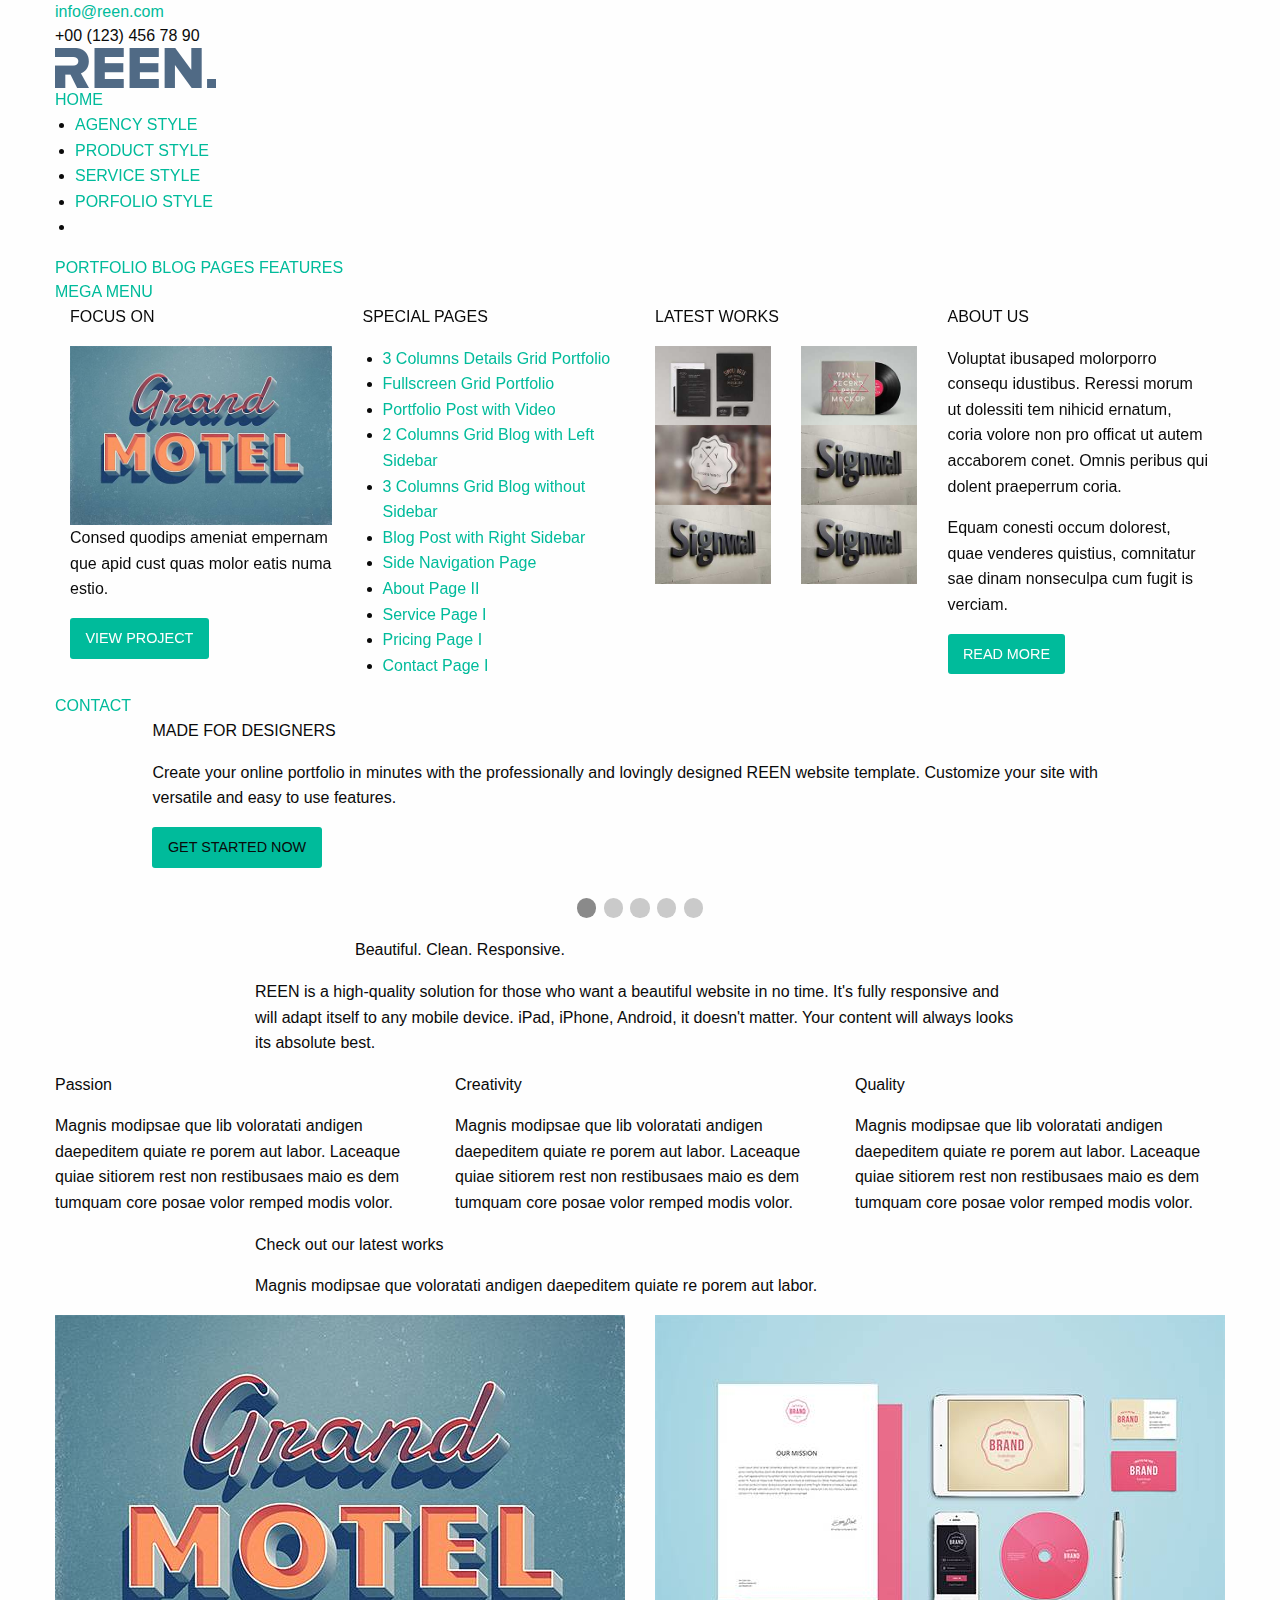
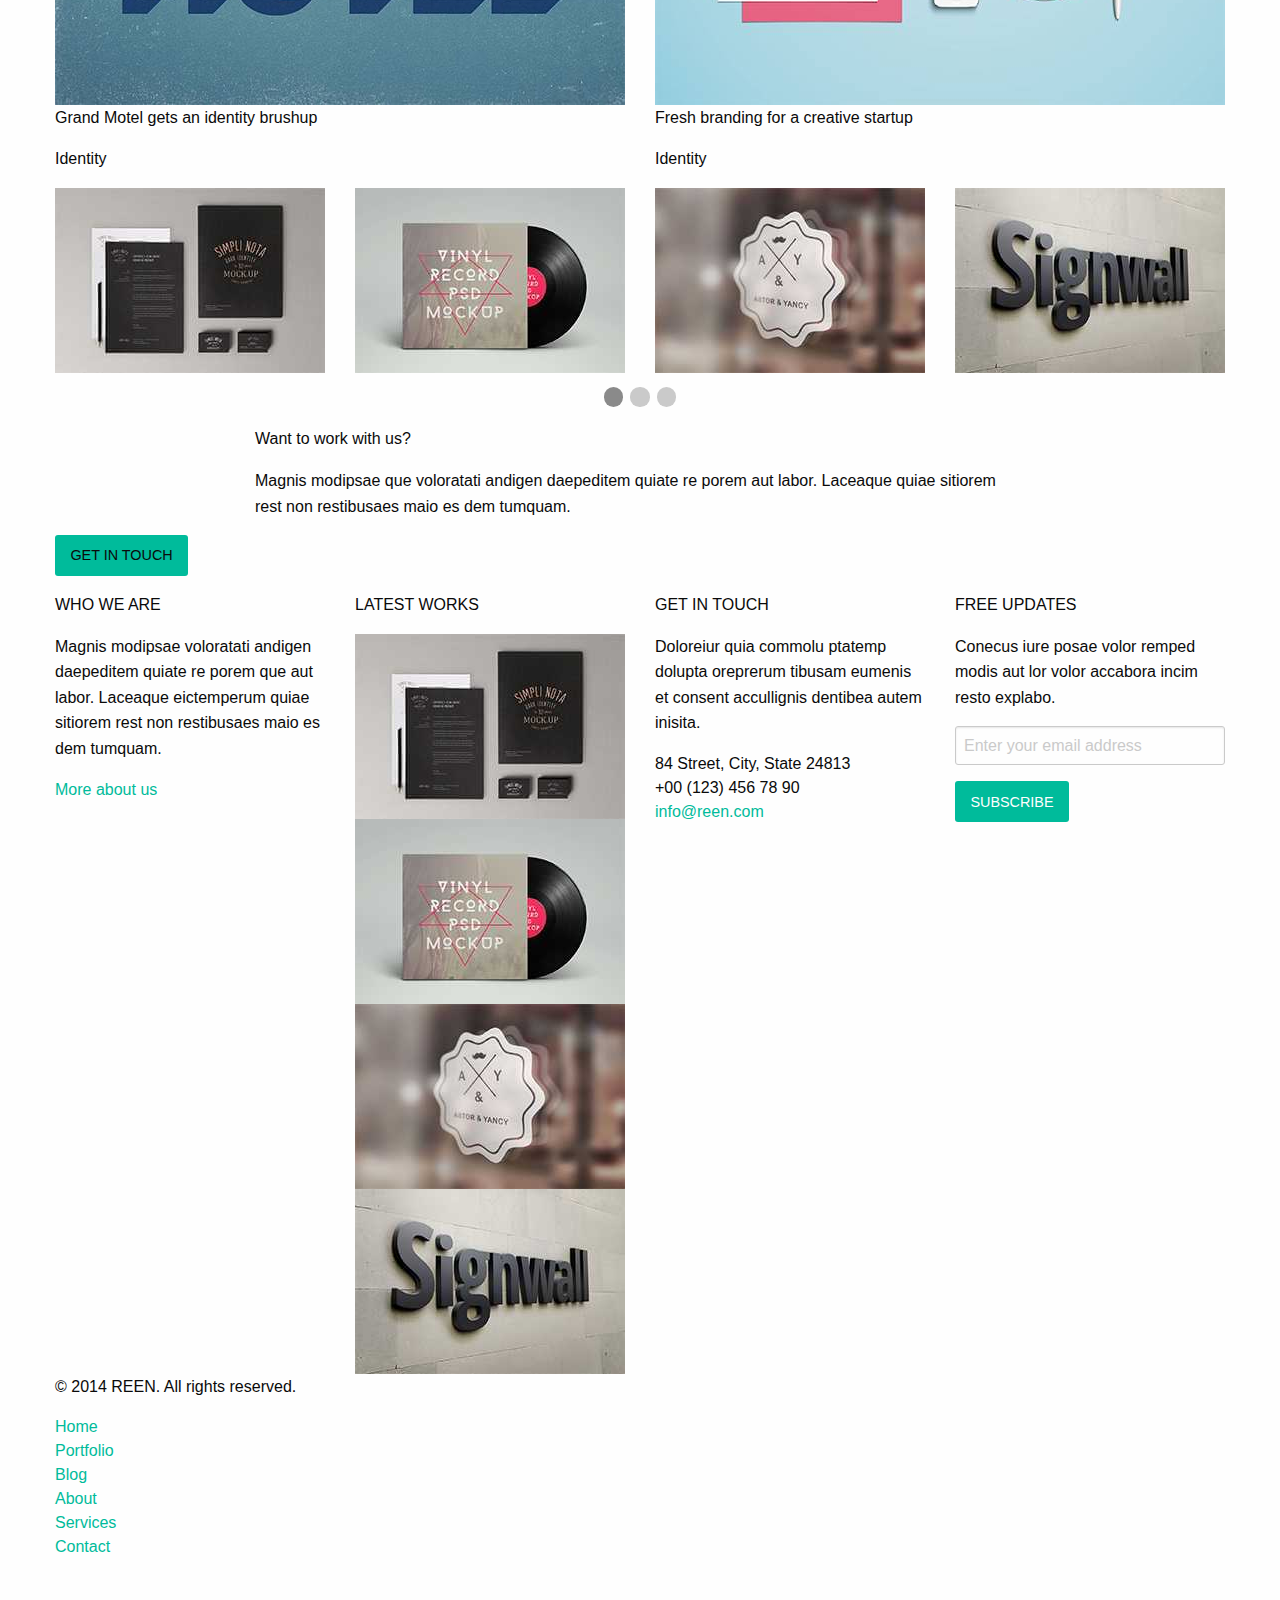
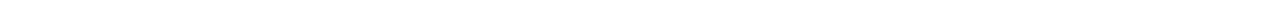
==== commit dc7d6b58: "Add files via upload" ====
--- a/index.html
+++ b/index.html
@@ -1 +1 @@
-<!doctype html><html class="no-js" lang="en" dir="ltr"><head><meta charset="utf-8"><meta http-equiv="x-ua-compatible" content="ie=edge"><meta name="viewport" content="width=device-width, initial-scale=1.0"><title>REEN - Made For Designers</title><link rel="stylesheet" href="css/foundation.min.css"><link rel="stylesheet" href="css/app.css"><link href="https://fonts.googleapis.com/css?family=Source+Sans+Pro" rel="stylesheet"><link href="https://fonts.googleapis.com/css?family=Lato" rel="stylesheet"></head><body> <header><div class="navbar_header show-for-large"><div class="grid-container"><div class="contact"> <a class="mail">info@reen.com</a><div class="mobile">+00 (123) 456 78 90</div></div><div class="social clear"> <a class="facebook"></a> <a class="gplus"></a> <a class="twitter"></a> <a class="pinterest"></a> <a class="behance"></a> <a class="dribbble"></a></div></div></div><div class="navbar" data-top-anchor="40" data-sticky data-margin-top="0"><div class="grid-container"><div class="nav"> <a href="#" class="logo"> <img src="css/images/logo.png" alt="logo"> </a><div class="nav_links off-canvas in-canvas-for-large position-top" id="inCanvasExample" data-off-canvas> <button class="close-button" aria-label="Close menu" type="button" data-close> <span aria-hidden="true">&times;</span> </button><div class="dropdown_list"> <a>HOME</a><ul><li><a href="#">AGENCY STYLE</a></li><li><a href="#">PRODUCT STYLE</a></li><li><a href="#">SERVICE STYLE</a></li><li><a href="#">PORFOLIO STYLE</a></li><li><a href="#"></a></li></ul></div> <a href="#">PORTFOLIO</a> <a href="#">BLOG</a> <a href="#">PAGES</a> <a href="#">FEATURES</a><div class="dropdown_menu"> <a>MEGA MENU</a><div class="grid-x grid-padding-x"><div class="focus_on_menu cell large-3 small-12"><p class="tittle">FOCUS ON</p><div class="cover"> <a href="#" class="image"> <img src="css/images/figure_1.jpg" alt="img"> </a></div><p class="text"> Consed quodips ameniat empernam que apid cust quas molor eatis numa estio.</p><div class="button">VIEW PROJECT</div></div><div class="special_pages_menu cell large-3 small-12"><p class="tittle">SPECIAL PAGES</p><ul><li><a href="#">3 Columns Details Grid Portfolio</a></li><li><a href="#">Fullscreen Grid Portfolio</a></li><li><a href="#">Portfolio Post with Video</a></li><li><a href="#">2 Columns Grid Blog with Left Sidebar</a></li><li><a href="#">3 Columns Grid Blog without Sidebar</a></li><li><a href="#">Blog Post with Right Sidebar</a></li><li><a href="#">Side Navigation Page</a></li><li><a href="#">About Page II</a></li><li><a href="#">Service Page I</a></li><li><a href="#">Pricing Page I</a></li><li><a href="#">Contact Page I</a></li></ul></div><div class="latest_works_menu cell large-3 small-12"><p class="tittle">LATEST WORKS</p><div class="grid-x grid-padding-x"><div class="cover cell small-6"> <a href="#" class="image"> <img src="css/images/small_image1.jpg" alt="first"> </a></div><div class="cover cell small-6"> <a href="#" class="image"> <img src="css/images/small_image2.jpg" alt="second"> </a></div><div class="cover cell small-6"> <a href="#" class="image"> <img src="css/images/small_image3.jpg" alt="third"> </a></div><div class="cover cell small-6"> <a href="#" class="image"> <img src="css/images/small_image4.jpg" alt="quad"> </a></div><div class="cover cell small-6"> <a href="#" class="image"> <img src="css/images/small_image4.jpg" alt="quad"> </a></div><div class="cover cell small-6"> <a href="#" class="image"> <img src="css/images/small_image4.jpg" alt="quad"> </a></div></div></div><div class="about_us_menu cell large-3 small-12"><p class="tittle">ABOUT US</p><p class="text"> Voluptat ibusaped molorporro consequ idustibus. Reressi morum ut dolessiti tem nihicid ernatum, coria volore non pro officat ut autem accaborem conet. Omnis peribus qui dolent praeperrum coria.</p><p class="text"> Equam conesti occum dolorest, quae venderes quistius, comnitatur sae dinam nonseculpa cum fugit is verciam.</p><div class="button">READ MORE</div></div></div></div> <a href="#">CONTACT</a></div><div class="menu_button_container hide-for-large"> <button type="button" class="button hide-for-large" data-toggle="inCanvasExample"></div><div class="search clear show-for-large"></div></div></div></div> </header><div class="main"><div class="hero"><div class="orbit" role="region" aria-label="Favorite Space Pictures" data-orbit><div class="orbit-wrapper"><div class="orbit-controls"> <button class="orbit-previous arrow_button"></button> <button class="orbit-next arrow_button"></button></div><ul class="orbit-container"><li class="is-active orbit-slide"> <figure class="orbit-figure item_1"><div class="grid-container"><div class="grid-x grid-paddinng-x"><div class="cell large-10 large-offset-1 item"><p class="tittle">MADE FOR DESIGNERS</p><p class="text"> Create your online portfolio in minutes with the professionally and lovingly designed REEN website template. Customize your site with versatile and easy to use features.</p><div class="btn"> <a href="#" class="button primary">GET STARTED NOW</a></div></div></div></div> </figure></li><li class="is-active orbit-slide"> <figure class="orbit-figure item_2"><div class="grid-container"><div class="grid-x grid-paddinng-x"><div class="cell large-9 large-offset-3 item"><p class="tittle">FRESH AND BEAUTIFUL DESIGN</p><p class="text"> REEN is designed to showcase your talent and put your work in the forefront. Professionally use of typography and layout that fits your content.</p><div class="btn"> <a href="#" class="button primary">GET STARTED NOW</a></div></div></div></div> </figure></li><li class="is-active orbit-slide"> <figure class="orbit-figure item_3"><div class="grid-container"><div class="grid-x grid-paddinng-x"><div class="cell large-8 item"><p class="tittle">CLEAN AND</p><p class="tittle">REUSABLE CODE</p><p class="text"> The clean code allows you to easily copy code blocks from content modules and past them in different places or layouts.</p><div class="btn"> <a href="#" class="button primary">GET STARTED NOW</a></div></div></div></div> </figure></li><li class="is-active orbit-slide"> <figure class="orbit-figure item_4"><div class="grid-container"><div class="grid-x grid-paddinng-x"><div class="cell large-8 large-offset-4 item"><p class="tittle">JUST FOCUS ON</p><p class="tittle">YOUR CREATIVITY</p><p class="text"> Take a break from messing around with heavy coding and spend your time brainstorming ideas for your next project.</p><div class="btn"> <a href="#" class="button primary">GET STARTED NOW</a></div></div></div></div> </figure><li class="is-active orbit-slide"> <figure class="orbit-figure item_5"><div class="grid-container"><div class="grid-x grid-paddinng-x"><div class="cell large-8 large-offset-2 item"><p class="tittle">SHOWCASE YOUR CONTENT</p><p class="text"> With REEN you have the possibility to create websites for various contents quickly and easily. Now it's up to you!</p><div class="btn"> <a href="#" class="button primary">GET STARTED NOW</a></div></div></div></div> </figure></li></ul></div> <nav class="orbit-bullets"><div class="bullets_container"> <button class="is-active" data-slide="0"><span class="show-for-sr">First slide details.</span><span class="show-for-sr">Current Slide</span></button> <button data-slide="1"></button> <button data-slide="2"></button> <button data-slide="3"></button> <button data-slide="4"></button></div> </nav></div></div><div class="who_we_are"><div class="grid-container"><div class="grid-x grid-padding-x"><div class="cell large-6 large-offset-3"><p class="sub_tittle"> Beautiful. Clean. Responsive.</p></div><div class="cell large-8 large-offset-2"><p class="text"> REEN is a high-quality solution for those who want a beautiful website in no time. It's fully responsive and will adapt itself to any mobile device. iPad, iPhone, Android, it doesn't matter. Your content will always looks its absolute best.</p></div><div class="cell large-4 about_us passion_container"><div><p class="tittle">Passion</p><p class="sub_text"> Magnis modipsae que lib voloratati andigen daepeditem quiate re porem aut labor. Laceaque quiae sitiorem rest non restibusaes maio es dem tumquam core posae volor remped modis volor.</p></div></div><div class="cell large-4 about_us creativiy_container"><div><p class="tittle">Creativity</p><p class="sub_text"> Magnis modipsae que lib voloratati andigen daepeditem quiate re porem aut labor. Laceaque quiae sitiorem rest non restibusaes maio es dem tumquam core posae volor remped modis volor.</p></div></div><div class="cell large-4 about_us quality_container"><div><p class="tittle">Quality</p><p class="sub_text"> Magnis modipsae que lib voloratati andigen daepeditem quiate re porem aut labor. Laceaque quiae sitiorem rest non restibusaes maio es dem tumquam core posae volor remped modis volor.</p></div></div></div></div></div><div class="latest_works"><div class="grid-container"><div class="grid-x grid-margin-x"><div class="cell large-8 large-offset-2"><p class="tittle">Check out our latest works</p><p class="text"> Magnis modipsae que voloratati andigen daepeditem quiate re porem aut labor.</p></div><div href="#" class="cell medium-8 medium-offset-2 large-6 large-offset-0 figure cover"> <a class="image"> <img src="css/images/figure_1.jpg" alt="motel"> </a><div class="figcaption"><p class="sub_tittle">Grand Motel gets an identity brushup</p><p class="sub_text">Identity</p></div></div><div href="#" class="cell medium-8 medium-offset-2 large-6 large-offset-0 figure cover"> <a class="image"> <img src="css/images/figure_2.jpg" alt="brand"> </a><div class="figcaption"><p class="sub_tittle">Fresh branding for a creative startup</p><p class="sub_text">Identity</p></div></div></div><div class="orbit" role="region" aria-label="Favorite Space Pictures" data-orbit data-options="animInFromLeft:fade-in; animInFromRight:fade-in; animOutToLeft:fade-out; animOutToRight:fade-out;"><div class="orbit-wrapper"><div class="orbit-controls"> <button class="orbit-previous arrow_button"></button> <button class="orbit-next arrow_button"></button></div><ul class="orbit-container"><li class="is-active orbit-slide"> <figure class="orbit-figure"><div class="grid-x grid-margin-x carousel_item first_slide"><div class="cell small-8 small-offset-2 medium-4 medium-offset-2 large-3 large-offset-0 cover"> <a href="#" class="image first"> <img src="css/images/small_image1.jpg" alt="first"> </a></div><div class="cell small-8 small-offset-2 medium-4 medium-offset-0 large-3 cover"> <a href="#" class="image second"> <img src="css/images/small_image2.jpg" alt="second"> </a></div><div class="cell small-8 small-offset-2 medium-4 medium-offset-2 large-3 large-offset-0 cover"> <a href="#" class="image third"> <img src="css/images/small_image3.jpg" alt="third"> </a></div><div class="cell small-8 small-offset-2 medium-4 medium-offset-0 large-3 cover"> <a href="#" class="image four"> <img src="css/images/small_image4.jpg" alt="four"> </a></div></div> </figure></li><li class="orbit-slide"> <figure class="orbit-figure"><div class="grid-x grid-margin-x carousel_item second_slide"><div class="cell small-8 small-offset-2 medium-4 medium-offset-2 large-3 large-offset-0 cover"> <a href="#" class="image first"> <img src="css/images/small_image2.jpg" alt="first"> </a></div><div class="cell small-8 small-offset-2 medium-4 medium-offset-0 large-3 cover"> <a href="#" class="image second"> <img src="css/images/small_image1.jpg" alt="second"> </a></div><div class="cell small-8 small-offset-2 medium-4 medium-offset-2 large-3 large-offset-0 cover"> <a href="#" class="image third"> <img src="css/images/small_image4.jpg" alt="third"> </a></div><div class="cell small-8 small-offset-2 medium-4 medium-offset-0 large-3 cover"> <a href="#" class="image four"> <img src="css/images/small_image3.jpg" alt="four"> </a></div></div> </figure></li><li class="orbit-slide"> <figure class="orbit-figure"><div class="grid-x grid-margin-x carousel_item third_slide"><div class="cell small-8 small-offset-2 medium-4 medium-offset-2 large-3 large-offset-0 cover"> <a href="#" class="image first"> <img src="css/images/small_image3.jpg" alt="first"> </a></div><div class="cell small-8 small-offset-2 medium-4 medium-offset-0 large-3 cover"> <a href="#" class="image second"> <img src="css/images/small_image4.jpg" alt="second"> </a></div><div class="cell small-8 small-offset-2 medium-4 medium-offset-2 large-3 large-offset-0 cover"> <a href="#" class="image third"> <img src="css/images/small_image1.jpg" alt="third"> </a></div><div class="cell small-8 small-offset-2 medium-4 medium-offset-0 large-3 cover"> <a href="#" class="image four"> <img src="css/images/small_image2.jpg" alt="four"> </a></div></div> </figure></li></ul></div> <nav class="orbit-bullets"><div class="bullets_container"> <button class="is-active" data-slide="0"></button> <button data-slide="1"></button> <button data-slide="2"></button></div> </nav></div></div></div><div class="get_in_touch"><div class="grid-container"><div class="grid-x grid-padding-x"><div class="cell large-8 large-offset-2"><p class="tittle">Want to work with us?</p><p class="text"> Magnis modipsae que voloratati andigen daepeditem quiate re porem aut labor. Laceaque quiae sitiorem rest non restibusaes maio es dem tumquam.</p></div><div class="cell large-12 btn"> <a href="#" class="button primary">GET IN TOUCH</a></div></div></div></div></div> <footer><div class="grid-container"><div class="grid-x grid-margin-x"><div class="cell small-12 medium-5 medium-offset-1 large-3 large-offset-0 who_we_are_small"><p class="sub_tittle">WHO WE ARE</p> <a href="#" class="logo"></a><p class="text"> Magnis modipsae voloratati andigen daepeditem quiate re porem que aut labor. Laceaque eictemperum quiae sitiorem rest non restibusaes maio es dem tumquam.</p> <a class="more" href="#">More about us</a></div><div class="cell small-12 medium-5 medium-offset-1 large-3 large-offset-0 latest_works_small"><p class="sub_tittle">LATEST WORKS</p><div class="thumb cover"> <a href="#" class="image"> <img src="css/images/small_image1.jpg" alt="first"> </a></div><div class="thumb cover"> <a href="#" class="image"> <img src="css/images/small_image2.jpg" alt="second"> </a></div><div class="thumb cover"> <a href="#" class="image"> <img src="css/images/small_image3.jpg" alt="third"> </a></div><div class="thumb cover"> <a href="#" class="image"> <img src="css/images/small_image4.jpg" alt="quad"> </a></div></div><div class="cell small-12 medium-5 medium-offset-1 large-3 large-offset-0 get_in_touch_small"><p class="sub_tittle">GET IN TOUCH</p><p class="text"> Doloreiur quia commolu ptatemp dolupta oreprerum tibusam eumenis et consent accullignis dentibea autem inisita.</p><div class="contact"><div class="location">84 Street, City, State 24813</div><div class="mobile">+00 (123) 456 78 90</div> <a class="mail">info@reen.com</a></div></div><div class="cell small-12 medium-5 medium-offset-1 large-3 large-offset-0 free_updates"><p class="sub_tittle">FREE UPDATES</p><p class="text"> Conecus iure posae volor remped modis aut lor volor accabora incim resto explabo.</p><form action=”php/handler.php”> <label> <input type="text" name="mail" placeholder="Enter your email address"> </label> <button class="button">SUBSCRIBE</button></form></div></div></div><div class="footer_ending"><div class="grid-container"><p class="rights">© 2014 REEN. All rights reserved.</p><div class="nav clear"><div><a href="#">Home</a></div><div><a href="#">Portfolio</a></div><div><a href="#">Blog</a></div><div><a href="#">About</a></div><div><a href="#">Services</a></div><div class="last"><a href="#">Contact</a></div></div></div> <a class="btn_scroll_up arrow_button"></a></div> </footer> <script src="js/vendor/jquery.js"></script> <script src="js/vendor/what-input.min.js"></script> <script src="js/vendor/foundation.min.js"></script> <script src="js/app.js"></script> </body></html>+<!doctype html><html class="no-js" lang="en" dir="ltr"><head><meta charset="utf-8"><meta http-equiv="x-ua-compatible" content="ie=edge"><meta name="viewport" content="width=device-width, initial-scale=1.0"><title>REEN - Made For Designers</title><link rel="stylesheet" href="css/foundation.min.css"><link rel="stylesheet" href="css/ap.min.css"><link href="https://fonts.googleapis.com/css?family=Source+Sans+Pro" rel="stylesheet"><link href="https://fonts.googleapis.com/css?family=Lato" rel="stylesheet"></head><body> <header><div class="navbar_header show-for-large"><div class="grid-container"><div class="contact"> <a class="mail">info@reen.com</a><div class="mobile">+00 (123) 456 78 90</div></div><div class="social clear"> <a class="facebook"></a> <a class="gplus"></a> <a class="twitter"></a> <a class="pinterest"></a> <a class="behance"></a> <a class="dribbble"></a></div></div></div><div class="navbar" data-top-anchor="40" data-sticky data-margin-top="0"><div class="grid-container"><div class="nav"> <a href="#" class="logo"> <img src="css/images/logo.png" alt="logo"> </a><div class="nav_links off-canvas in-canvas-for-large position-top" id="inCanvasExample" data-off-canvas> <button class="close-button" aria-label="Close menu" type="button" data-close> <span aria-hidden="true">&times;</span> </button><div class="dropdown_list"> <a>HOME</a><ul><li><a href="#">AGENCY STYLE</a></li><li><a href="#">PRODUCT STYLE</a></li><li><a href="#">SERVICE STYLE</a></li><li><a href="#">PORFOLIO STYLE</a></li><li><a href="#"></a></li></ul></div> <a href="#">PORTFOLIO</a> <a href="#">BLOG</a> <a href="#">PAGES</a> <a href="#">FEATURES</a><div class="dropdown_menu"> <a>MEGA MENU</a><div class="grid-x grid-padding-x"><div class="focus_on_menu cell large-3 small-12"><p class="tittle">FOCUS ON</p><div class="cover"> <a href="#" class="image"> <img src="css/images/figure_1.jpg" alt="img"> </a></div><p class="text"> Consed quodips ameniat empernam que apid cust quas molor eatis numa estio.</p><div class="button">VIEW PROJECT</div></div><div class="special_pages_menu cell large-3 small-12"><p class="tittle">SPECIAL PAGES</p><ul><li><a href="#">3 Columns Details Grid Portfolio</a></li><li><a href="#">Fullscreen Grid Portfolio</a></li><li><a href="#">Portfolio Post with Video</a></li><li><a href="#">2 Columns Grid Blog with Left Sidebar</a></li><li><a href="#">3 Columns Grid Blog without Sidebar</a></li><li><a href="#">Blog Post with Right Sidebar</a></li><li><a href="#">Side Navigation Page</a></li><li><a href="#">About Page II</a></li><li><a href="#">Service Page I</a></li><li><a href="#">Pricing Page I</a></li><li><a href="#">Contact Page I</a></li></ul></div><div class="latest_works_menu cell large-3 small-12"><p class="tittle">LATEST WORKS</p><div class="grid-x grid-padding-x"><div class="cover cell small-6"> <a href="#" class="image"> <img src="css/images/small_image1.jpg" alt="first"> </a></div><div class="cover cell small-6"> <a href="#" class="image"> <img src="css/images/small_image2.jpg" alt="second"> </a></div><div class="cover cell small-6"> <a href="#" class="image"> <img src="css/images/small_image3.jpg" alt="third"> </a></div><div class="cover cell small-6"> <a href="#" class="image"> <img src="css/images/small_image4.jpg" alt="quad"> </a></div><div class="cover cell small-6"> <a href="#" class="image"> <img src="css/images/small_image4.jpg" alt="quad"> </a></div><div class="cover cell small-6"> <a href="#" class="image"> <img src="css/images/small_image4.jpg" alt="quad"> </a></div></div></div><div class="about_us_menu cell large-3 small-12"><p class="tittle">ABOUT US</p><p class="text"> Voluptat ibusaped molorporro consequ idustibus. Reressi morum ut dolessiti tem nihicid ernatum, coria volore non pro officat ut autem accaborem conet. Omnis peribus qui dolent praeperrum coria.</p><p class="text"> Equam conesti occum dolorest, quae venderes quistius, comnitatur sae dinam nonseculpa cum fugit is verciam.</p><div class="button">READ MORE</div></div></div></div> <a href="#">CONTACT</a></div><div class="menu_button_container hide-for-large"> <button type="button" class="button hide-for-large" data-toggle="inCanvasExample"></div><div class="search clear show-for-large"></div></div></div></div> </header><div class="main"><div class="hero"><div class="orbit" role="region" aria-label="Favorite Space Pictures" data-orbit><div class="orbit-wrapper"><div class="orbit-controls"> <button class="orbit-previous arrow_button"></button> <button class="orbit-next arrow_button"></button></div><ul class="orbit-container"><li class="is-active orbit-slide"> <figure class="orbit-figure item_1"><div class="grid-container"><div class="grid-x grid-paddinng-x"><div class="cell large-10 large-offset-1 item"><p class="tittle">MADE FOR DESIGNERS</p><p class="text"> Create your online portfolio in minutes with the professionally and lovingly designed REEN website template. Customize your site with versatile and easy to use features.</p><div class="btn"> <a href="#" class="button primary">GET STARTED NOW</a></div></div></div></div> </figure></li><li class="is-active orbit-slide"> <figure class="orbit-figure item_2"><div class="grid-container"><div class="grid-x grid-paddinng-x"><div class="cell large-9 large-offset-3 item"><p class="tittle">FRESH AND BEAUTIFUL DESIGN</p><p class="text"> REEN is designed to showcase your talent and put your work in the forefront. Professionally use of typography and layout that fits your content.</p><div class="btn"> <a href="#" class="button primary">GET STARTED NOW</a></div></div></div></div> </figure></li><li class="is-active orbit-slide"> <figure class="orbit-figure item_3"><div class="grid-container"><div class="grid-x grid-paddinng-x"><div class="cell large-8 item"><p class="tittle">CLEAN AND</p><p class="tittle">REUSABLE CODE</p><p class="text"> The clean code allows you to easily copy code blocks from content modules and past them in different places or layouts.</p><div class="btn"> <a href="#" class="button primary">GET STARTED NOW</a></div></div></div></div> </figure></li><li class="is-active orbit-slide"> <figure class="orbit-figure item_4"><div class="grid-container"><div class="grid-x grid-paddinng-x"><div class="cell large-8 large-offset-4 item"><p class="tittle">JUST FOCUS ON</p><p class="tittle">YOUR CREATIVITY</p><p class="text"> Take a break from messing around with heavy coding and spend your time brainstorming ideas for your next project.</p><div class="btn"> <a href="#" class="button primary">GET STARTED NOW</a></div></div></div></div> </figure><li class="is-active orbit-slide"> <figure class="orbit-figure item_5"><div class="grid-container"><div class="grid-x grid-paddinng-x"><div class="cell large-8 large-offset-2 item"><p class="tittle">SHOWCASE YOUR CONTENT</p><p class="text"> With REEN you have the possibility to create websites for various contents quickly and easily. Now it's up to you!</p><div class="btn"> <a href="#" class="button primary">GET STARTED NOW</a></div></div></div></div> </figure></li></ul></div> <nav class="orbit-bullets"><div class="bullets_container"> <button class="is-active" data-slide="0"><span class="show-for-sr">First slide details.</span><span class="show-for-sr">Current Slide</span></button> <button data-slide="1"></button> <button data-slide="2"></button> <button data-slide="3"></button> <button data-slide="4"></button></div> </nav></div></div><div class="who_we_are"><div class="grid-container"><div class="grid-x grid-padding-x"><div class="cell large-6 large-offset-3"><p class="sub_tittle"> Beautiful. Clean. Responsive.</p></div><div class="cell large-8 large-offset-2"><p class="text"> REEN is a high-quality solution for those who want a beautiful website in no time. It's fully responsive and will adapt itself to any mobile device. iPad, iPhone, Android, it doesn't matter. Your content will always looks its absolute best.</p></div><div class="cell large-4 about_us passion_container"><div><p class="tittle">Passion</p><p class="sub_text"> Magnis modipsae que lib voloratati andigen daepeditem quiate re porem aut labor. Laceaque quiae sitiorem rest non restibusaes maio es dem tumquam core posae volor remped modis volor.</p></div></div><div class="cell large-4 about_us creativiy_container"><div><p class="tittle">Creativity</p><p class="sub_text"> Magnis modipsae que lib voloratati andigen daepeditem quiate re porem aut labor. Laceaque quiae sitiorem rest non restibusaes maio es dem tumquam core posae volor remped modis volor.</p></div></div><div class="cell large-4 about_us quality_container"><div><p class="tittle">Quality</p><p class="sub_text"> Magnis modipsae que lib voloratati andigen daepeditem quiate re porem aut labor. Laceaque quiae sitiorem rest non restibusaes maio es dem tumquam core posae volor remped modis volor.</p></div></div></div></div></div><div class="latest_works"><div class="grid-container"><div class="grid-x grid-margin-x"><div class="cell large-8 large-offset-2"><p class="tittle">Check out our latest works</p><p class="text"> Magnis modipsae que voloratati andigen daepeditem quiate re porem aut labor.</p></div><div href="#" class="cell medium-8 medium-offset-2 large-6 large-offset-0 figure cover"> <a class="image"> <img src="css/images/figure_1.jpg" alt="motel"> </a><div class="figcaption"><p class="sub_tittle">Grand Motel gets an identity brushup</p><p class="sub_text">Identity</p></div></div><div href="#" class="cell medium-8 medium-offset-2 large-6 large-offset-0 figure cover"> <a class="image"> <img src="css/images/figure_2.jpg" alt="brand"> </a><div class="figcaption"><p class="sub_tittle">Fresh branding for a creative startup</p><p class="sub_text">Identity</p></div></div></div><div class="orbit" role="region" aria-label="Favorite Space Pictures" data-orbit data-options="animInFromLeft:fade-in; animInFromRight:fade-in; animOutToLeft:fade-out; animOutToRight:fade-out;"><div class="orbit-wrapper"><div class="orbit-controls"> <button class="orbit-previous arrow_button"></button> <button class="orbit-next arrow_button"></button></div><ul class="orbit-container"><li class="is-active orbit-slide"> <figure class="orbit-figure"><div class="grid-x grid-margin-x carousel_item first_slide"><div class="cell small-8 small-offset-2 medium-4 medium-offset-2 large-3 large-offset-0 cover"> <a href="#" class="image first"> <img src="css/images/small_image1.jpg" alt="first"> </a></div><div class="cell small-8 small-offset-2 medium-4 medium-offset-0 large-3 cover"> <a href="#" class="image second"> <img src="css/images/small_image2.jpg" alt="second"> </a></div><div class="cell small-8 small-offset-2 medium-4 medium-offset-2 large-3 large-offset-0 cover"> <a href="#" class="image third"> <img src="css/images/small_image3.jpg" alt="third"> </a></div><div class="cell small-8 small-offset-2 medium-4 medium-offset-0 large-3 cover"> <a href="#" class="image four"> <img src="css/images/small_image4.jpg" alt="four"> </a></div></div> </figure></li><li class="orbit-slide"> <figure class="orbit-figure"><div class="grid-x grid-margin-x carousel_item second_slide"><div class="cell small-8 small-offset-2 medium-4 medium-offset-2 large-3 large-offset-0 cover"> <a href="#" class="image first"> <img src="css/images/small_image2.jpg" alt="first"> </a></div><div class="cell small-8 small-offset-2 medium-4 medium-offset-0 large-3 cover"> <a href="#" class="image second"> <img src="css/images/small_image1.jpg" alt="second"> </a></div><div class="cell small-8 small-offset-2 medium-4 medium-offset-2 large-3 large-offset-0 cover"> <a href="#" class="image third"> <img src="css/images/small_image4.jpg" alt="third"> </a></div><div class="cell small-8 small-offset-2 medium-4 medium-offset-0 large-3 cover"> <a href="#" class="image four"> <img src="css/images/small_image3.jpg" alt="four"> </a></div></div> </figure></li><li class="orbit-slide"> <figure class="orbit-figure"><div class="grid-x grid-margin-x carousel_item third_slide"><div class="cell small-8 small-offset-2 medium-4 medium-offset-2 large-3 large-offset-0 cover"> <a href="#" class="image first"> <img src="css/images/small_image3.jpg" alt="first"> </a></div><div class="cell small-8 small-offset-2 medium-4 medium-offset-0 large-3 cover"> <a href="#" class="image second"> <img src="css/images/small_image4.jpg" alt="second"> </a></div><div class="cell small-8 small-offset-2 medium-4 medium-offset-2 large-3 large-offset-0 cover"> <a href="#" class="image third"> <img src="css/images/small_image1.jpg" alt="third"> </a></div><div class="cell small-8 small-offset-2 medium-4 medium-offset-0 large-3 cover"> <a href="#" class="image four"> <img src="css/images/small_image2.jpg" alt="four"> </a></div></div> </figure></li></ul></div> <nav class="orbit-bullets"><div class="bullets_container"> <button class="is-active" data-slide="0"></button> <button data-slide="1"></button> <button data-slide="2"></button></div> </nav></div></div></div><div class="get_in_touch"><div class="grid-container"><div class="grid-x grid-padding-x"><div class="cell large-8 large-offset-2"><p class="tittle">Want to work with us?</p><p class="text"> Magnis modipsae que voloratati andigen daepeditem quiate re porem aut labor. Laceaque quiae sitiorem rest non restibusaes maio es dem tumquam.</p></div><div class="cell large-12 btn"> <a href="#" class="button primary">GET IN TOUCH</a></div></div></div></div></div> <footer><div class="grid-container"><div class="grid-x grid-margin-x"><div class="cell small-12 medium-5 medium-offset-1 large-3 large-offset-0 who_we_are_small"><p class="sub_tittle">WHO WE ARE</p> <a href="#" class="logo"></a><p class="text"> Magnis modipsae voloratati andigen daepeditem quiate re porem que aut labor. Laceaque eictemperum quiae sitiorem rest non restibusaes maio es dem tumquam.</p> <a class="more" href="#">More about us</a></div><div class="cell small-12 medium-5 medium-offset-1 large-3 large-offset-0 latest_works_small"><p class="sub_tittle">LATEST WORKS</p><div class="thumb cover"> <a href="#" class="image"> <img src="css/images/small_image1.jpg" alt="first"> </a></div><div class="thumb cover"> <a href="#" class="image"> <img src="css/images/small_image2.jpg" alt="second"> </a></div><div class="thumb cover"> <a href="#" class="image"> <img src="css/images/small_image3.jpg" alt="third"> </a></div><div class="thumb cover"> <a href="#" class="image"> <img src="css/images/small_image4.jpg" alt="quad"> </a></div></div><div class="cell small-12 medium-5 medium-offset-1 large-3 large-offset-0 get_in_touch_small"><p class="sub_tittle">GET IN TOUCH</p><p class="text"> Doloreiur quia commolu ptatemp dolupta oreprerum tibusam eumenis et consent accullignis dentibea autem inisita.</p><div class="contact"><div class="location">84 Street, City, State 24813</div><div class="mobile">+00 (123) 456 78 90</div> <a class="mail">info@reen.com</a></div></div><div class="cell small-12 medium-5 medium-offset-1 large-3 large-offset-0 free_updates"><p class="sub_tittle">FREE UPDATES</p><p class="text"> Conecus iure posae volor remped modis aut lor volor accabora incim resto explabo.</p><form action=”php/handler.php”> <label> <input type="text" name="mail" placeholder="Enter your email address"> </label> <button class="button">SUBSCRIBE</button></form></div></div></div><div class="footer_ending"><div class="grid-container"><p class="rights">© 2014 REEN. All rights reserved.</p><div class="nav clear"><div><a href="#">Home</a></div><div><a href="#">Portfolio</a></div><div><a href="#">Blog</a></div><div><a href="#">About</a></div><div><a href="#">Services</a></div><div class="last"><a href="#">Contact</a></div></div></div> <a class="btn_scroll_up arrow_button"></a></div> </footer> <script src="js/vendor/jquery.js"></script> <script src="js/vendor/what-input.min.js"></script> <script src="js/vendor/foundation.min.js"></script> <script src="js/app.min.js"></script> </body></html>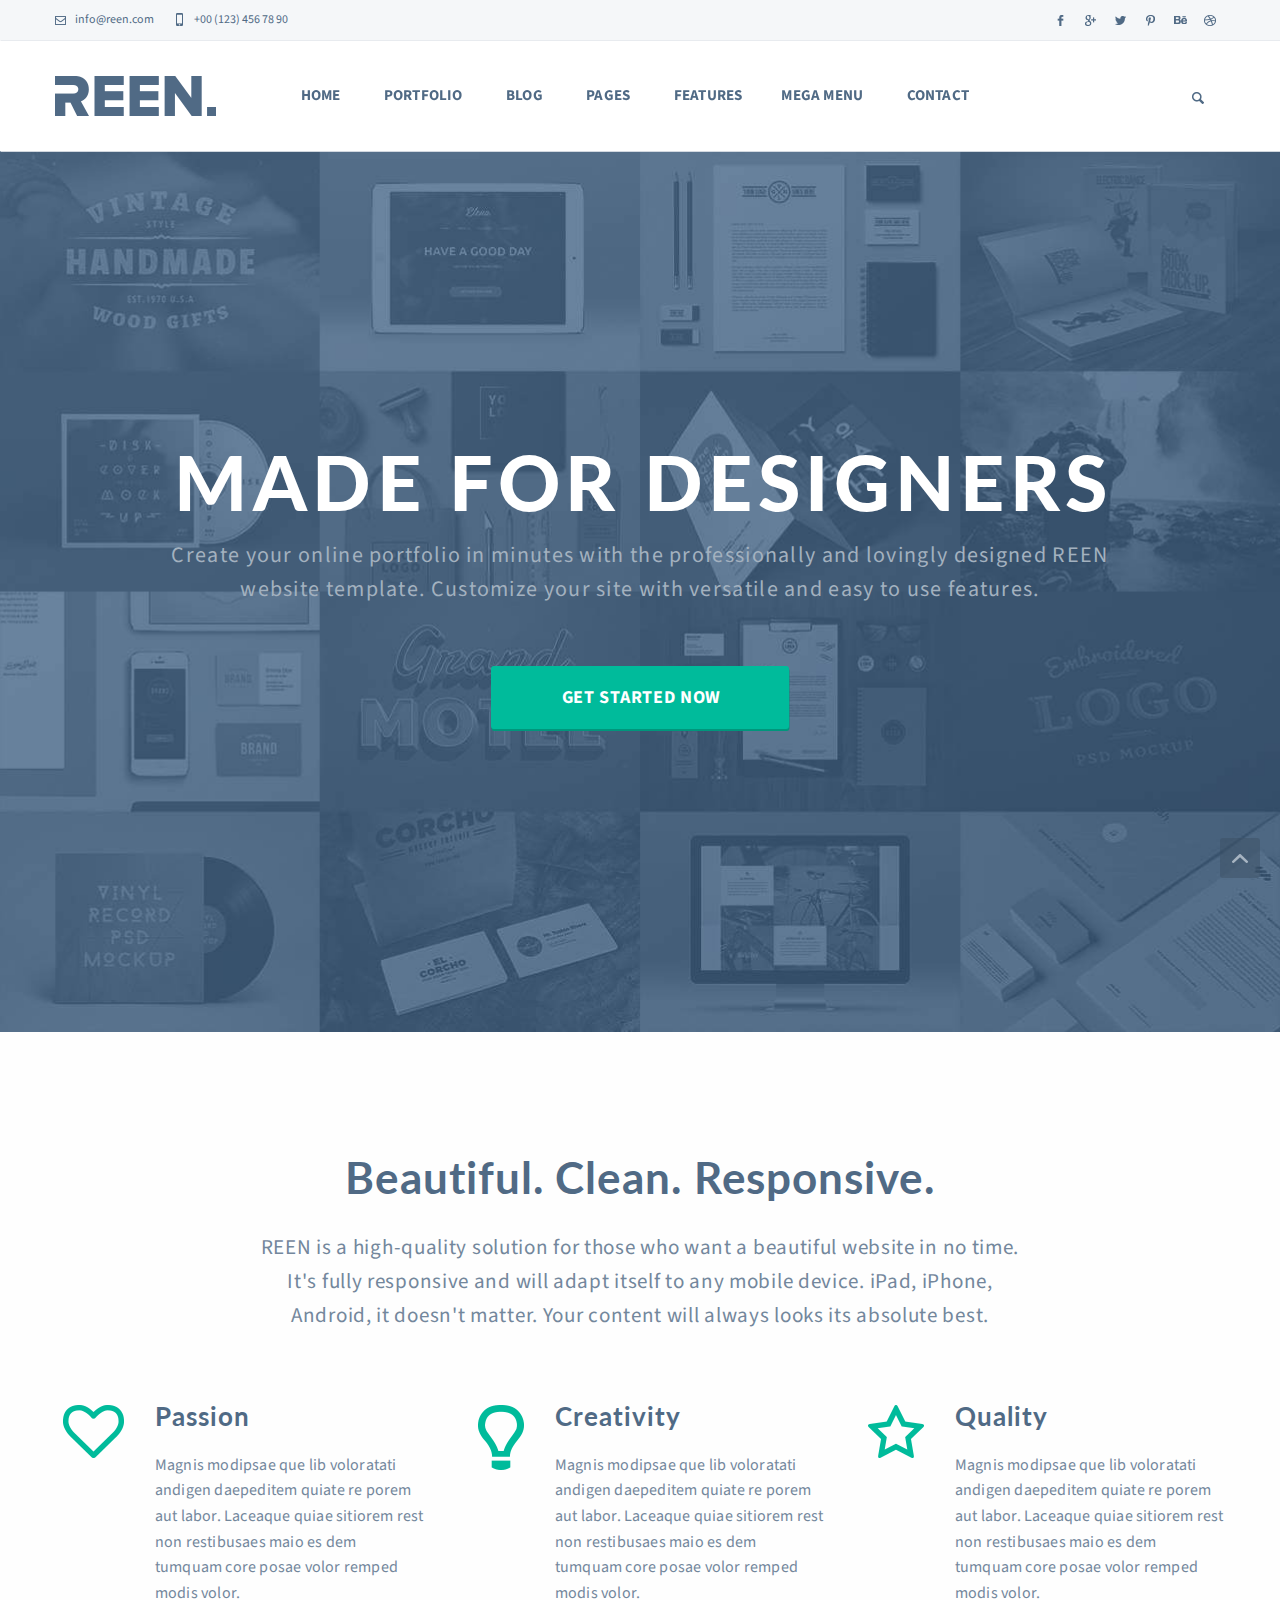
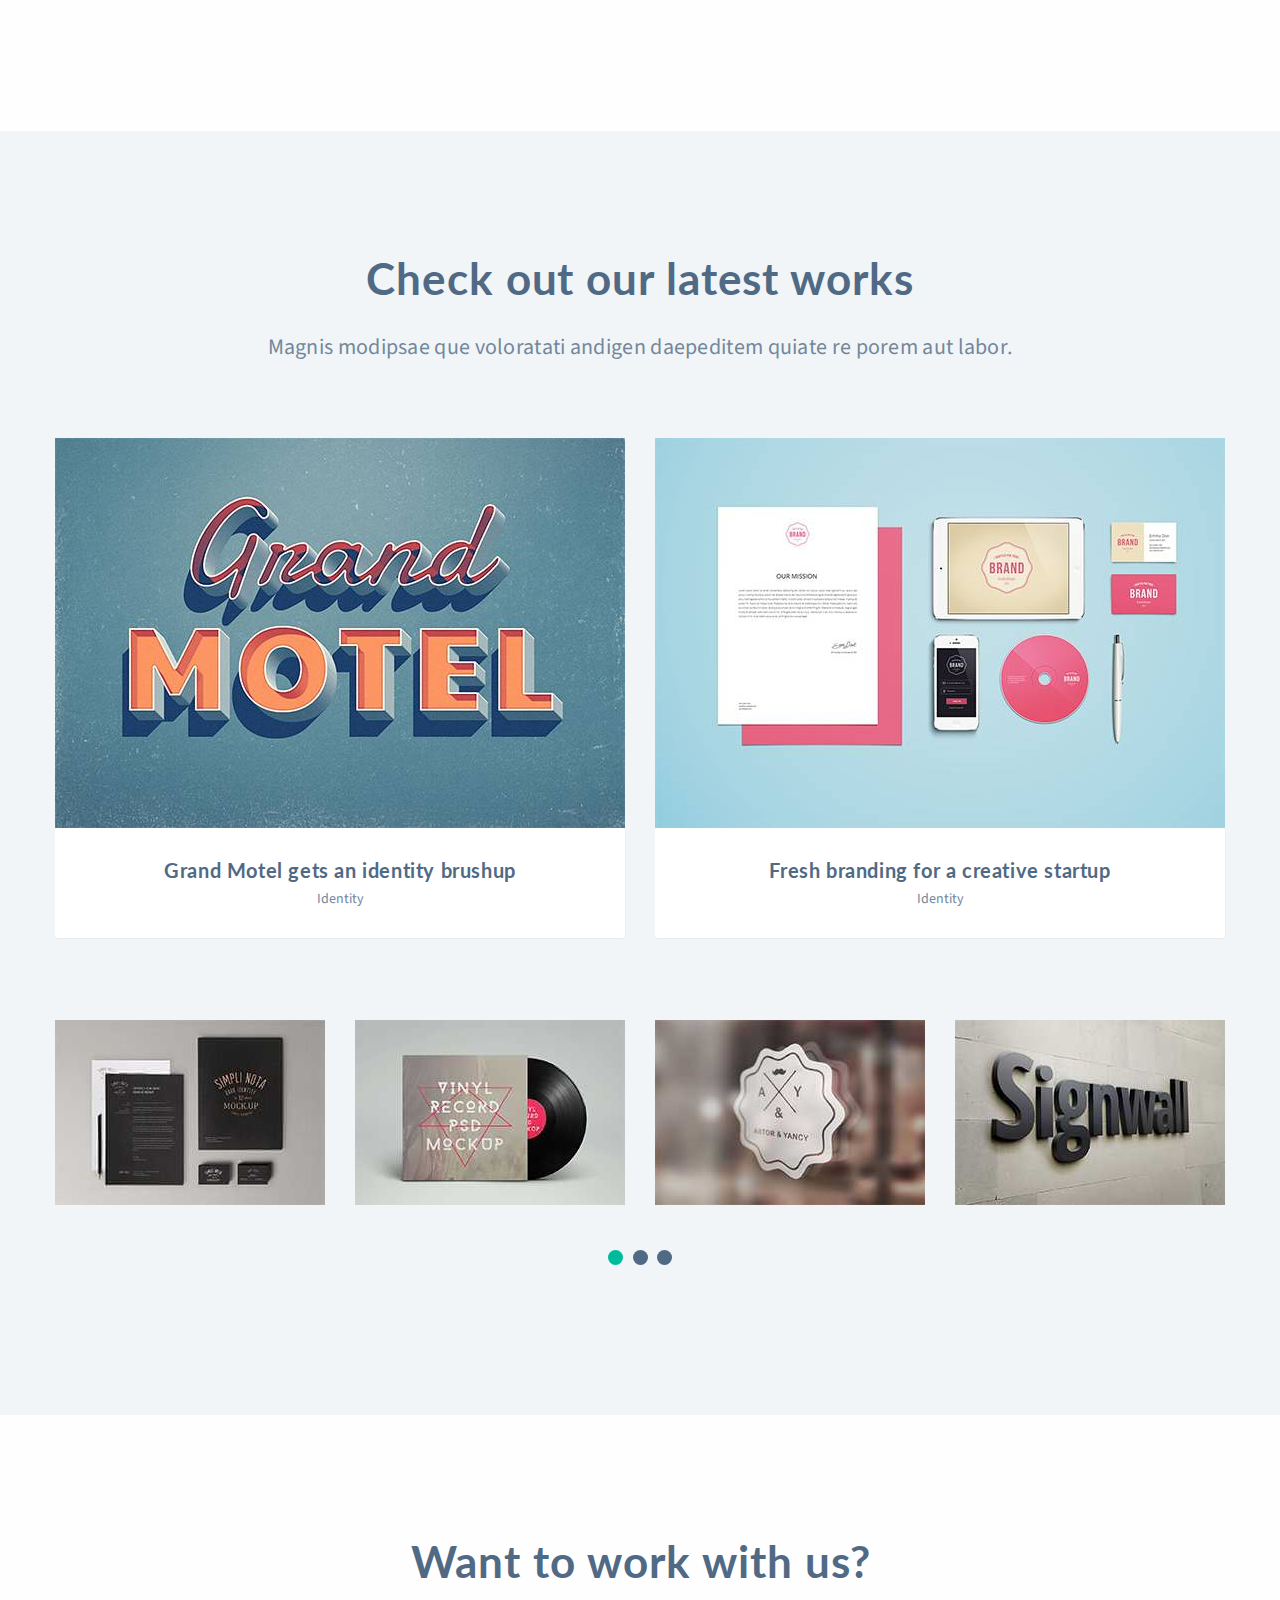
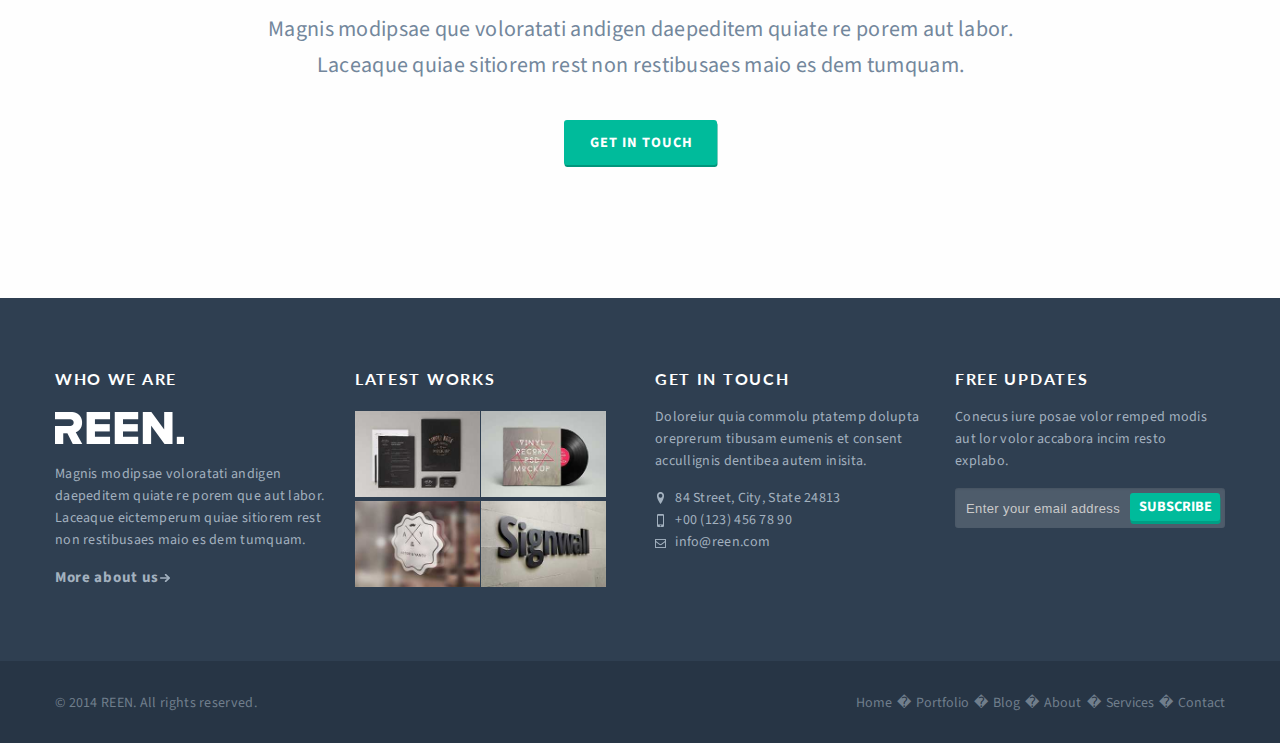
==== commit 8a03daa7: "Update index.html" ====
--- a/index.html
+++ b/index.html
@@ -1 +1 @@
-<!doctype html><html class="no-js" lang="en" dir="ltr"><head><meta charset="utf-8"><meta http-equiv="x-ua-compatible" content="ie=edge"><meta name="viewport" content="width=device-width, initial-scale=1.0"><title>REEN - Made For Designers</title><link rel="stylesheet" href="css/foundation.min.css"><link rel="stylesheet" href="css/ap.min.css"><link href="https://fonts.googleapis.com/css?family=Source+Sans+Pro" rel="stylesheet"><link href="https://fonts.googleapis.com/css?family=Lato" rel="stylesheet"></head><body> <header><div class="navbar_header show-for-large"><div class="grid-container"><div class="contact"> <a class="mail">info@reen.com</a><div class="mobile">+00 (123) 456 78 90</div></div><div class="social clear"> <a class="facebook"></a> <a class="gplus"></a> <a class="twitter"></a> <a class="pinterest"></a> <a class="behance"></a> <a class="dribbble"></a></div></div></div><div class="navbar" data-top-anchor="40" data-sticky data-margin-top="0"><div class="grid-container"><div class="nav"> <a href="#" class="logo"> <img src="css/images/logo.png" alt="logo"> </a><div class="nav_links off-canvas in-canvas-for-large position-top" id="inCanvasExample" data-off-canvas> <button class="close-button" aria-label="Close menu" type="button" data-close> <span aria-hidden="true">&times;</span> </button><div class="dropdown_list"> <a>HOME</a><ul><li><a href="#">AGENCY STYLE</a></li><li><a href="#">PRODUCT STYLE</a></li><li><a href="#">SERVICE STYLE</a></li><li><a href="#">PORFOLIO STYLE</a></li><li><a href="#"></a></li></ul></div> <a href="#">PORTFOLIO</a> <a href="#">BLOG</a> <a href="#">PAGES</a> <a href="#">FEATURES</a><div class="dropdown_menu"> <a>MEGA MENU</a><div class="grid-x grid-padding-x"><div class="focus_on_menu cell large-3 small-12"><p class="tittle">FOCUS ON</p><div class="cover"> <a href="#" class="image"> <img src="css/images/figure_1.jpg" alt="img"> </a></div><p class="text"> Consed quodips ameniat empernam que apid cust quas molor eatis numa estio.</p><div class="button">VIEW PROJECT</div></div><div class="special_pages_menu cell large-3 small-12"><p class="tittle">SPECIAL PAGES</p><ul><li><a href="#">3 Columns Details Grid Portfolio</a></li><li><a href="#">Fullscreen Grid Portfolio</a></li><li><a href="#">Portfolio Post with Video</a></li><li><a href="#">2 Columns Grid Blog with Left Sidebar</a></li><li><a href="#">3 Columns Grid Blog without Sidebar</a></li><li><a href="#">Blog Post with Right Sidebar</a></li><li><a href="#">Side Navigation Page</a></li><li><a href="#">About Page II</a></li><li><a href="#">Service Page I</a></li><li><a href="#">Pricing Page I</a></li><li><a href="#">Contact Page I</a></li></ul></div><div class="latest_works_menu cell large-3 small-12"><p class="tittle">LATEST WORKS</p><div class="grid-x grid-padding-x"><div class="cover cell small-6"> <a href="#" class="image"> <img src="css/images/small_image1.jpg" alt="first"> </a></div><div class="cover cell small-6"> <a href="#" class="image"> <img src="css/images/small_image2.jpg" alt="second"> </a></div><div class="cover cell small-6"> <a href="#" class="image"> <img src="css/images/small_image3.jpg" alt="third"> </a></div><div class="cover cell small-6"> <a href="#" class="image"> <img src="css/images/small_image4.jpg" alt="quad"> </a></div><div class="cover cell small-6"> <a href="#" class="image"> <img src="css/images/small_image4.jpg" alt="quad"> </a></div><div class="cover cell small-6"> <a href="#" class="image"> <img src="css/images/small_image4.jpg" alt="quad"> </a></div></div></div><div class="about_us_menu cell large-3 small-12"><p class="tittle">ABOUT US</p><p class="text"> Voluptat ibusaped molorporro consequ idustibus. Reressi morum ut dolessiti tem nihicid ernatum, coria volore non pro officat ut autem accaborem conet. Omnis peribus qui dolent praeperrum coria.</p><p class="text"> Equam conesti occum dolorest, quae venderes quistius, comnitatur sae dinam nonseculpa cum fugit is verciam.</p><div class="button">READ MORE</div></div></div></div> <a href="#">CONTACT</a></div><div class="menu_button_container hide-for-large"> <button type="button" class="button hide-for-large" data-toggle="inCanvasExample"></div><div class="search clear show-for-large"></div></div></div></div> </header><div class="main"><div class="hero"><div class="orbit" role="region" aria-label="Favorite Space Pictures" data-orbit><div class="orbit-wrapper"><div class="orbit-controls"> <button class="orbit-previous arrow_button"></button> <button class="orbit-next arrow_button"></button></div><ul class="orbit-container"><li class="is-active orbit-slide"> <figure class="orbit-figure item_1"><div class="grid-container"><div class="grid-x grid-paddinng-x"><div class="cell large-10 large-offset-1 item"><p class="tittle">MADE FOR DESIGNERS</p><p class="text"> Create your online portfolio in minutes with the professionally and lovingly designed REEN website template. Customize your site with versatile and easy to use features.</p><div class="btn"> <a href="#" class="button primary">GET STARTED NOW</a></div></div></div></div> </figure></li><li class="is-active orbit-slide"> <figure class="orbit-figure item_2"><div class="grid-container"><div class="grid-x grid-paddinng-x"><div class="cell large-9 large-offset-3 item"><p class="tittle">FRESH AND BEAUTIFUL DESIGN</p><p class="text"> REEN is designed to showcase your talent and put your work in the forefront. Professionally use of typography and layout that fits your content.</p><div class="btn"> <a href="#" class="button primary">GET STARTED NOW</a></div></div></div></div> </figure></li><li class="is-active orbit-slide"> <figure class="orbit-figure item_3"><div class="grid-container"><div class="grid-x grid-paddinng-x"><div class="cell large-8 item"><p class="tittle">CLEAN AND</p><p class="tittle">REUSABLE CODE</p><p class="text"> The clean code allows you to easily copy code blocks from content modules and past them in different places or layouts.</p><div class="btn"> <a href="#" class="button primary">GET STARTED NOW</a></div></div></div></div> </figure></li><li class="is-active orbit-slide"> <figure class="orbit-figure item_4"><div class="grid-container"><div class="grid-x grid-paddinng-x"><div class="cell large-8 large-offset-4 item"><p class="tittle">JUST FOCUS ON</p><p class="tittle">YOUR CREATIVITY</p><p class="text"> Take a break from messing around with heavy coding and spend your time brainstorming ideas for your next project.</p><div class="btn"> <a href="#" class="button primary">GET STARTED NOW</a></div></div></div></div> </figure><li class="is-active orbit-slide"> <figure class="orbit-figure item_5"><div class="grid-container"><div class="grid-x grid-paddinng-x"><div class="cell large-8 large-offset-2 item"><p class="tittle">SHOWCASE YOUR CONTENT</p><p class="text"> With REEN you have the possibility to create websites for various contents quickly and easily. Now it's up to you!</p><div class="btn"> <a href="#" class="button primary">GET STARTED NOW</a></div></div></div></div> </figure></li></ul></div> <nav class="orbit-bullets"><div class="bullets_container"> <button class="is-active" data-slide="0"><span class="show-for-sr">First slide details.</span><span class="show-for-sr">Current Slide</span></button> <button data-slide="1"></button> <button data-slide="2"></button> <button data-slide="3"></button> <button data-slide="4"></button></div> </nav></div></div><div class="who_we_are"><div class="grid-container"><div class="grid-x grid-padding-x"><div class="cell large-6 large-offset-3"><p class="sub_tittle"> Beautiful. Clean. Responsive.</p></div><div class="cell large-8 large-offset-2"><p class="text"> REEN is a high-quality solution for those who want a beautiful website in no time. It's fully responsive and will adapt itself to any mobile device. iPad, iPhone, Android, it doesn't matter. Your content will always looks its absolute best.</p></div><div class="cell large-4 about_us passion_container"><div><p class="tittle">Passion</p><p class="sub_text"> Magnis modipsae que lib voloratati andigen daepeditem quiate re porem aut labor. Laceaque quiae sitiorem rest non restibusaes maio es dem tumquam core posae volor remped modis volor.</p></div></div><div class="cell large-4 about_us creativiy_container"><div><p class="tittle">Creativity</p><p class="sub_text"> Magnis modipsae que lib voloratati andigen daepeditem quiate re porem aut labor. Laceaque quiae sitiorem rest non restibusaes maio es dem tumquam core posae volor remped modis volor.</p></div></div><div class="cell large-4 about_us quality_container"><div><p class="tittle">Quality</p><p class="sub_text"> Magnis modipsae que lib voloratati andigen daepeditem quiate re porem aut labor. Laceaque quiae sitiorem rest non restibusaes maio es dem tumquam core posae volor remped modis volor.</p></div></div></div></div></div><div class="latest_works"><div class="grid-container"><div class="grid-x grid-margin-x"><div class="cell large-8 large-offset-2"><p class="tittle">Check out our latest works</p><p class="text"> Magnis modipsae que voloratati andigen daepeditem quiate re porem aut labor.</p></div><div href="#" class="cell medium-8 medium-offset-2 large-6 large-offset-0 figure cover"> <a class="image"> <img src="css/images/figure_1.jpg" alt="motel"> </a><div class="figcaption"><p class="sub_tittle">Grand Motel gets an identity brushup</p><p class="sub_text">Identity</p></div></div><div href="#" class="cell medium-8 medium-offset-2 large-6 large-offset-0 figure cover"> <a class="image"> <img src="css/images/figure_2.jpg" alt="brand"> </a><div class="figcaption"><p class="sub_tittle">Fresh branding for a creative startup</p><p class="sub_text">Identity</p></div></div></div><div class="orbit" role="region" aria-label="Favorite Space Pictures" data-orbit data-options="animInFromLeft:fade-in; animInFromRight:fade-in; animOutToLeft:fade-out; animOutToRight:fade-out;"><div class="orbit-wrapper"><div class="orbit-controls"> <button class="orbit-previous arrow_button"></button> <button class="orbit-next arrow_button"></button></div><ul class="orbit-container"><li class="is-active orbit-slide"> <figure class="orbit-figure"><div class="grid-x grid-margin-x carousel_item first_slide"><div class="cell small-8 small-offset-2 medium-4 medium-offset-2 large-3 large-offset-0 cover"> <a href="#" class="image first"> <img src="css/images/small_image1.jpg" alt="first"> </a></div><div class="cell small-8 small-offset-2 medium-4 medium-offset-0 large-3 cover"> <a href="#" class="image second"> <img src="css/images/small_image2.jpg" alt="second"> </a></div><div class="cell small-8 small-offset-2 medium-4 medium-offset-2 large-3 large-offset-0 cover"> <a href="#" class="image third"> <img src="css/images/small_image3.jpg" alt="third"> </a></div><div class="cell small-8 small-offset-2 medium-4 medium-offset-0 large-3 cover"> <a href="#" class="image four"> <img src="css/images/small_image4.jpg" alt="four"> </a></div></div> </figure></li><li class="orbit-slide"> <figure class="orbit-figure"><div class="grid-x grid-margin-x carousel_item second_slide"><div class="cell small-8 small-offset-2 medium-4 medium-offset-2 large-3 large-offset-0 cover"> <a href="#" class="image first"> <img src="css/images/small_image2.jpg" alt="first"> </a></div><div class="cell small-8 small-offset-2 medium-4 medium-offset-0 large-3 cover"> <a href="#" class="image second"> <img src="css/images/small_image1.jpg" alt="second"> </a></div><div class="cell small-8 small-offset-2 medium-4 medium-offset-2 large-3 large-offset-0 cover"> <a href="#" class="image third"> <img src="css/images/small_image4.jpg" alt="third"> </a></div><div class="cell small-8 small-offset-2 medium-4 medium-offset-0 large-3 cover"> <a href="#" class="image four"> <img src="css/images/small_image3.jpg" alt="four"> </a></div></div> </figure></li><li class="orbit-slide"> <figure class="orbit-figure"><div class="grid-x grid-margin-x carousel_item third_slide"><div class="cell small-8 small-offset-2 medium-4 medium-offset-2 large-3 large-offset-0 cover"> <a href="#" class="image first"> <img src="css/images/small_image3.jpg" alt="first"> </a></div><div class="cell small-8 small-offset-2 medium-4 medium-offset-0 large-3 cover"> <a href="#" class="image second"> <img src="css/images/small_image4.jpg" alt="second"> </a></div><div class="cell small-8 small-offset-2 medium-4 medium-offset-2 large-3 large-offset-0 cover"> <a href="#" class="image third"> <img src="css/images/small_image1.jpg" alt="third"> </a></div><div class="cell small-8 small-offset-2 medium-4 medium-offset-0 large-3 cover"> <a href="#" class="image four"> <img src="css/images/small_image2.jpg" alt="four"> </a></div></div> </figure></li></ul></div> <nav class="orbit-bullets"><div class="bullets_container"> <button class="is-active" data-slide="0"></button> <button data-slide="1"></button> <button data-slide="2"></button></div> </nav></div></div></div><div class="get_in_touch"><div class="grid-container"><div class="grid-x grid-padding-x"><div class="cell large-8 large-offset-2"><p class="tittle">Want to work with us?</p><p class="text"> Magnis modipsae que voloratati andigen daepeditem quiate re porem aut labor. Laceaque quiae sitiorem rest non restibusaes maio es dem tumquam.</p></div><div class="cell large-12 btn"> <a href="#" class="button primary">GET IN TOUCH</a></div></div></div></div></div> <footer><div class="grid-container"><div class="grid-x grid-margin-x"><div class="cell small-12 medium-5 medium-offset-1 large-3 large-offset-0 who_we_are_small"><p class="sub_tittle">WHO WE ARE</p> <a href="#" class="logo"></a><p class="text"> Magnis modipsae voloratati andigen daepeditem quiate re porem que aut labor. Laceaque eictemperum quiae sitiorem rest non restibusaes maio es dem tumquam.</p> <a class="more" href="#">More about us</a></div><div class="cell small-12 medium-5 medium-offset-1 large-3 large-offset-0 latest_works_small"><p class="sub_tittle">LATEST WORKS</p><div class="thumb cover"> <a href="#" class="image"> <img src="css/images/small_image1.jpg" alt="first"> </a></div><div class="thumb cover"> <a href="#" class="image"> <img src="css/images/small_image2.jpg" alt="second"> </a></div><div class="thumb cover"> <a href="#" class="image"> <img src="css/images/small_image3.jpg" alt="third"> </a></div><div class="thumb cover"> <a href="#" class="image"> <img src="css/images/small_image4.jpg" alt="quad"> </a></div></div><div class="cell small-12 medium-5 medium-offset-1 large-3 large-offset-0 get_in_touch_small"><p class="sub_tittle">GET IN TOUCH</p><p class="text"> Doloreiur quia commolu ptatemp dolupta oreprerum tibusam eumenis et consent accullignis dentibea autem inisita.</p><div class="contact"><div class="location">84 Street, City, State 24813</div><div class="mobile">+00 (123) 456 78 90</div> <a class="mail">info@reen.com</a></div></div><div class="cell small-12 medium-5 medium-offset-1 large-3 large-offset-0 free_updates"><p class="sub_tittle">FREE UPDATES</p><p class="text"> Conecus iure posae volor remped modis aut lor volor accabora incim resto explabo.</p><form action=”php/handler.php”> <label> <input type="text" name="mail" placeholder="Enter your email address"> </label> <button class="button">SUBSCRIBE</button></form></div></div></div><div class="footer_ending"><div class="grid-container"><p class="rights">© 2014 REEN. All rights reserved.</p><div class="nav clear"><div><a href="#">Home</a></div><div><a href="#">Portfolio</a></div><div><a href="#">Blog</a></div><div><a href="#">About</a></div><div><a href="#">Services</a></div><div class="last"><a href="#">Contact</a></div></div></div> <a class="btn_scroll_up arrow_button"></a></div> </footer> <script src="js/vendor/jquery.js"></script> <script src="js/vendor/what-input.min.js"></script> <script src="js/vendor/foundation.min.js"></script> <script src="js/app.min.js"></script> </body></html>+<!doctype html><html class="no-js" lang="en" dir="ltr"><head><meta charset="utf-8"><meta http-equiv="x-ua-compatible" content="ie=edge"><meta name="viewport" content="width=device-width, initial-scale=1.0"><title>REEN - Made For Designers</title><link rel="stylesheet" href="css/foundation.min.css"><link rel="stylesheet" href="css/app.min.css"><link href="https://fonts.googleapis.com/css?family=Source+Sans+Pro" rel="stylesheet"><link href="https://fonts.googleapis.com/css?family=Lato" rel="stylesheet"></head><body> <header><div class="navbar_header show-for-large"><div class="grid-container"><div class="contact"> <a class="mail">info@reen.com</a><div class="mobile">+00 (123) 456 78 90</div></div><div class="social clear"> <a class="facebook"></a> <a class="gplus"></a> <a class="twitter"></a> <a class="pinterest"></a> <a class="behance"></a> <a class="dribbble"></a></div></div></div><div class="navbar" data-top-anchor="40" data-sticky data-margin-top="0"><div class="grid-container"><div class="nav"> <a href="#" class="logo"> <img src="css/images/logo.png" alt="logo"> </a><div class="nav_links off-canvas in-canvas-for-large position-top" id="inCanvasExample" data-off-canvas> <button class="close-button" aria-label="Close menu" type="button" data-close> <span aria-hidden="true">&times;</span> </button><div class="dropdown_list"> <a>HOME</a><ul><li><a href="#">AGENCY STYLE</a></li><li><a href="#">PRODUCT STYLE</a></li><li><a href="#">SERVICE STYLE</a></li><li><a href="#">PORFOLIO STYLE</a></li><li><a href="#"></a></li></ul></div> <a href="#">PORTFOLIO</a> <a href="#">BLOG</a> <a href="#">PAGES</a> <a href="#">FEATURES</a><div class="dropdown_menu"> <a>MEGA MENU</a><div class="grid-x grid-padding-x"><div class="focus_on_menu cell large-3 small-12"><p class="tittle">FOCUS ON</p><div class="cover"> <a href="#" class="image"> <img src="css/images/figure_1.jpg" alt="img"> </a></div><p class="text"> Consed quodips ameniat empernam que apid cust quas molor eatis numa estio.</p><div class="button">VIEW PROJECT</div></div><div class="special_pages_menu cell large-3 small-12"><p class="tittle">SPECIAL PAGES</p><ul><li><a href="#">3 Columns Details Grid Portfolio</a></li><li><a href="#">Fullscreen Grid Portfolio</a></li><li><a href="#">Portfolio Post with Video</a></li><li><a href="#">2 Columns Grid Blog with Left Sidebar</a></li><li><a href="#">3 Columns Grid Blog without Sidebar</a></li><li><a href="#">Blog Post with Right Sidebar</a></li><li><a href="#">Side Navigation Page</a></li><li><a href="#">About Page II</a></li><li><a href="#">Service Page I</a></li><li><a href="#">Pricing Page I</a></li><li><a href="#">Contact Page I</a></li></ul></div><div class="latest_works_menu cell large-3 small-12"><p class="tittle">LATEST WORKS</p><div class="grid-x grid-padding-x"><div class="cover cell small-6"> <a href="#" class="image"> <img src="css/images/small_image1.jpg" alt="first"> </a></div><div class="cover cell small-6"> <a href="#" class="image"> <img src="css/images/small_image2.jpg" alt="second"> </a></div><div class="cover cell small-6"> <a href="#" class="image"> <img src="css/images/small_image3.jpg" alt="third"> </a></div><div class="cover cell small-6"> <a href="#" class="image"> <img src="css/images/small_image4.jpg" alt="quad"> </a></div><div class="cover cell small-6"> <a href="#" class="image"> <img src="css/images/small_image4.jpg" alt="quad"> </a></div><div class="cover cell small-6"> <a href="#" class="image"> <img src="css/images/small_image4.jpg" alt="quad"> </a></div></div></div><div class="about_us_menu cell large-3 small-12"><p class="tittle">ABOUT US</p><p class="text"> Voluptat ibusaped molorporro consequ idustibus. Reressi morum ut dolessiti tem nihicid ernatum, coria volore non pro officat ut autem accaborem conet. Omnis peribus qui dolent praeperrum coria.</p><p class="text"> Equam conesti occum dolorest, quae venderes quistius, comnitatur sae dinam nonseculpa cum fugit is verciam.</p><div class="button">READ MORE</div></div></div></div> <a href="#">CONTACT</a></div><div class="menu_button_container hide-for-large"> <button type="button" class="button hide-for-large" data-toggle="inCanvasExample"></div><div class="search clear show-for-large"></div></div></div></div> </header><div class="main"><div class="hero"><div class="orbit" role="region" aria-label="Favorite Space Pictures" data-orbit><div class="orbit-wrapper"><div class="orbit-controls"> <button class="orbit-previous arrow_button"></button> <button class="orbit-next arrow_button"></button></div><ul class="orbit-container"><li class="is-active orbit-slide"> <figure class="orbit-figure item_1"><div class="grid-container"><div class="grid-x grid-paddinng-x"><div class="cell large-10 large-offset-1 item"><p class="tittle">MADE FOR DESIGNERS</p><p class="text"> Create your online portfolio in minutes with the professionally and lovingly designed REEN website template. Customize your site with versatile and easy to use features.</p><div class="btn"> <a href="#" class="button primary">GET STARTED NOW</a></div></div></div></div> </figure></li><li class="is-active orbit-slide"> <figure class="orbit-figure item_2"><div class="grid-container"><div class="grid-x grid-paddinng-x"><div class="cell large-9 large-offset-3 item"><p class="tittle">FRESH AND BEAUTIFUL DESIGN</p><p class="text"> REEN is designed to showcase your talent and put your work in the forefront. Professionally use of typography and layout that fits your content.</p><div class="btn"> <a href="#" class="button primary">GET STARTED NOW</a></div></div></div></div> </figure></li><li class="is-active orbit-slide"> <figure class="orbit-figure item_3"><div class="grid-container"><div class="grid-x grid-paddinng-x"><div class="cell large-8 item"><p class="tittle">CLEAN AND</p><p class="tittle">REUSABLE CODE</p><p class="text"> The clean code allows you to easily copy code blocks from content modules and past them in different places or layouts.</p><div class="btn"> <a href="#" class="button primary">GET STARTED NOW</a></div></div></div></div> </figure></li><li class="is-active orbit-slide"> <figure class="orbit-figure item_4"><div class="grid-container"><div class="grid-x grid-paddinng-x"><div class="cell large-8 large-offset-4 item"><p class="tittle">JUST FOCUS ON</p><p class="tittle">YOUR CREATIVITY</p><p class="text"> Take a break from messing around with heavy coding and spend your time brainstorming ideas for your next project.</p><div class="btn"> <a href="#" class="button primary">GET STARTED NOW</a></div></div></div></div> </figure><li class="is-active orbit-slide"> <figure class="orbit-figure item_5"><div class="grid-container"><div class="grid-x grid-paddinng-x"><div class="cell large-8 large-offset-2 item"><p class="tittle">SHOWCASE YOUR CONTENT</p><p class="text"> With REEN you have the possibility to create websites for various contents quickly and easily. Now it's up to you!</p><div class="btn"> <a href="#" class="button primary">GET STARTED NOW</a></div></div></div></div> </figure></li></ul></div> <nav class="orbit-bullets"><div class="bullets_container"> <button class="is-active" data-slide="0"><span class="show-for-sr">First slide details.</span><span class="show-for-sr">Current Slide</span></button> <button data-slide="1"></button> <button data-slide="2"></button> <button data-slide="3"></button> <button data-slide="4"></button></div> </nav></div></div><div class="who_we_are"><div class="grid-container"><div class="grid-x grid-padding-x"><div class="cell large-6 large-offset-3"><p class="sub_tittle"> Beautiful. Clean. Responsive.</p></div><div class="cell large-8 large-offset-2"><p class="text"> REEN is a high-quality solution for those who want a beautiful website in no time. It's fully responsive and will adapt itself to any mobile device. iPad, iPhone, Android, it doesn't matter. Your content will always looks its absolute best.</p></div><div class="cell large-4 about_us passion_container"><div><p class="tittle">Passion</p><p class="sub_text"> Magnis modipsae que lib voloratati andigen daepeditem quiate re porem aut labor. Laceaque quiae sitiorem rest non restibusaes maio es dem tumquam core posae volor remped modis volor.</p></div></div><div class="cell large-4 about_us creativiy_container"><div><p class="tittle">Creativity</p><p class="sub_text"> Magnis modipsae que lib voloratati andigen daepeditem quiate re porem aut labor. Laceaque quiae sitiorem rest non restibusaes maio es dem tumquam core posae volor remped modis volor.</p></div></div><div class="cell large-4 about_us quality_container"><div><p class="tittle">Quality</p><p class="sub_text"> Magnis modipsae que lib voloratati andigen daepeditem quiate re porem aut labor. Laceaque quiae sitiorem rest non restibusaes maio es dem tumquam core posae volor remped modis volor.</p></div></div></div></div></div><div class="latest_works"><div class="grid-container"><div class="grid-x grid-margin-x"><div class="cell large-8 large-offset-2"><p class="tittle">Check out our latest works</p><p class="text"> Magnis modipsae que voloratati andigen daepeditem quiate re porem aut labor.</p></div><div href="#" class="cell medium-8 medium-offset-2 large-6 large-offset-0 figure cover"> <a class="image"> <img src="css/images/figure_1.jpg" alt="motel"> </a><div class="figcaption"><p class="sub_tittle">Grand Motel gets an identity brushup</p><p class="sub_text">Identity</p></div></div><div href="#" class="cell medium-8 medium-offset-2 large-6 large-offset-0 figure cover"> <a class="image"> <img src="css/images/figure_2.jpg" alt="brand"> </a><div class="figcaption"><p class="sub_tittle">Fresh branding for a creative startup</p><p class="sub_text">Identity</p></div></div></div><div class="orbit" role="region" aria-label="Favorite Space Pictures" data-orbit data-options="animInFromLeft:fade-in; animInFromRight:fade-in; animOutToLeft:fade-out; animOutToRight:fade-out;"><div class="orbit-wrapper"><div class="orbit-controls"> <button class="orbit-previous arrow_button"></button> <button class="orbit-next arrow_button"></button></div><ul class="orbit-container"><li class="is-active orbit-slide"> <figure class="orbit-figure"><div class="grid-x grid-margin-x carousel_item first_slide"><div class="cell small-8 small-offset-2 medium-4 medium-offset-2 large-3 large-offset-0 cover"> <a href="#" class="image first"> <img src="css/images/small_image1.jpg" alt="first"> </a></div><div class="cell small-8 small-offset-2 medium-4 medium-offset-0 large-3 cover"> <a href="#" class="image second"> <img src="css/images/small_image2.jpg" alt="second"> </a></div><div class="cell small-8 small-offset-2 medium-4 medium-offset-2 large-3 large-offset-0 cover"> <a href="#" class="image third"> <img src="css/images/small_image3.jpg" alt="third"> </a></div><div class="cell small-8 small-offset-2 medium-4 medium-offset-0 large-3 cover"> <a href="#" class="image four"> <img src="css/images/small_image4.jpg" alt="four"> </a></div></div> </figure></li><li class="orbit-slide"> <figure class="orbit-figure"><div class="grid-x grid-margin-x carousel_item second_slide"><div class="cell small-8 small-offset-2 medium-4 medium-offset-2 large-3 large-offset-0 cover"> <a href="#" class="image first"> <img src="css/images/small_image2.jpg" alt="first"> </a></div><div class="cell small-8 small-offset-2 medium-4 medium-offset-0 large-3 cover"> <a href="#" class="image second"> <img src="css/images/small_image1.jpg" alt="second"> </a></div><div class="cell small-8 small-offset-2 medium-4 medium-offset-2 large-3 large-offset-0 cover"> <a href="#" class="image third"> <img src="css/images/small_image4.jpg" alt="third"> </a></div><div class="cell small-8 small-offset-2 medium-4 medium-offset-0 large-3 cover"> <a href="#" class="image four"> <img src="css/images/small_image3.jpg" alt="four"> </a></div></div> </figure></li><li class="orbit-slide"> <figure class="orbit-figure"><div class="grid-x grid-margin-x carousel_item third_slide"><div class="cell small-8 small-offset-2 medium-4 medium-offset-2 large-3 large-offset-0 cover"> <a href="#" class="image first"> <img src="css/images/small_image3.jpg" alt="first"> </a></div><div class="cell small-8 small-offset-2 medium-4 medium-offset-0 large-3 cover"> <a href="#" class="image second"> <img src="css/images/small_image4.jpg" alt="second"> </a></div><div class="cell small-8 small-offset-2 medium-4 medium-offset-2 large-3 large-offset-0 cover"> <a href="#" class="image third"> <img src="css/images/small_image1.jpg" alt="third"> </a></div><div class="cell small-8 small-offset-2 medium-4 medium-offset-0 large-3 cover"> <a href="#" class="image four"> <img src="css/images/small_image2.jpg" alt="four"> </a></div></div> </figure></li></ul></div> <nav class="orbit-bullets"><div class="bullets_container"> <button class="is-active" data-slide="0"></button> <button data-slide="1"></button> <button data-slide="2"></button></div> </nav></div></div></div><div class="get_in_touch"><div class="grid-container"><div class="grid-x grid-padding-x"><div class="cell large-8 large-offset-2"><p class="tittle">Want to work with us?</p><p class="text"> Magnis modipsae que voloratati andigen daepeditem quiate re porem aut labor. Laceaque quiae sitiorem rest non restibusaes maio es dem tumquam.</p></div><div class="cell large-12 btn"> <a href="#" class="button primary">GET IN TOUCH</a></div></div></div></div></div> <footer><div class="grid-container"><div class="grid-x grid-margin-x"><div class="cell small-12 medium-5 medium-offset-1 large-3 large-offset-0 who_we_are_small"><p class="sub_tittle">WHO WE ARE</p> <a href="#" class="logo"></a><p class="text"> Magnis modipsae voloratati andigen daepeditem quiate re porem que aut labor. Laceaque eictemperum quiae sitiorem rest non restibusaes maio es dem tumquam.</p> <a class="more" href="#">More about us</a></div><div class="cell small-12 medium-5 medium-offset-1 large-3 large-offset-0 latest_works_small"><p class="sub_tittle">LATEST WORKS</p><div class="thumb cover"> <a href="#" class="image"> <img src="css/images/small_image1.jpg" alt="first"> </a></div><div class="thumb cover"> <a href="#" class="image"> <img src="css/images/small_image2.jpg" alt="second"> </a></div><div class="thumb cover"> <a href="#" class="image"> <img src="css/images/small_image3.jpg" alt="third"> </a></div><div class="thumb cover"> <a href="#" class="image"> <img src="css/images/small_image4.jpg" alt="quad"> </a></div></div><div class="cell small-12 medium-5 medium-offset-1 large-3 large-offset-0 get_in_touch_small"><p class="sub_tittle">GET IN TOUCH</p><p class="text"> Doloreiur quia commolu ptatemp dolupta oreprerum tibusam eumenis et consent accullignis dentibea autem inisita.</p><div class="contact"><div class="location">84 Street, City, State 24813</div><div class="mobile">+00 (123) 456 78 90</div> <a class="mail">info@reen.com</a></div></div><div class="cell small-12 medium-5 medium-offset-1 large-3 large-offset-0 free_updates"><p class="sub_tittle">FREE UPDATES</p><p class="text"> Conecus iure posae volor remped modis aut lor volor accabora incim resto explabo.</p><form action=”php/handler.php”> <label> <input type="text" name="mail" placeholder="Enter your email address"> </label> <button class="button">SUBSCRIBE</button></form></div></div></div><div class="footer_ending"><div class="grid-container"><p class="rights">© 2014 REEN. All rights reserved.</p><div class="nav clear"><div><a href="#">Home</a></div><div><a href="#">Portfolio</a></div><div><a href="#">Blog</a></div><div><a href="#">About</a></div><div><a href="#">Services</a></div><div class="last"><a href="#">Contact</a></div></div></div> <a class="btn_scroll_up arrow_button"></a></div> </footer> <script src="js/vendor/jquery.js"></script> <script src="js/vendor/what-input.min.js"></script> <script src="js/vendor/foundation.min.js"></script> <script src="js/app.min.js"></script> </body></html>
--- a/css/app.min.css
+++ b/css/app.min.css
@@ -0,0 +1 @@
+.off-canvas{height:500px}img{width:100%}header{position:relative;z-index:1}.cover .image{position:relative;display:block}.cover .image::after{content:'';background:url(images/icon_plus.png) no-repeat center center;background-color:rgba(0,188,156,.9);width:100%;height:100%;opacity:0;transition:opacity .3s ease-out;position:absolute;top:0;left:0}.cover:hover .image::after{opacity:1}.clear:after{content:'';clear:both}.navbar_header{background-color:#f5f7f9;box-shadow:.5px .866px 0 #e5e9ed;margin-bottom:.866px}header .contact{display:inline-block}header .contact div,header .contact a{display:inline-block;line-height:40px;padding:0 20px;font-size:12px;color:rgb(80,106,133);font-family:"Source Sans Pro"}header .contact .mobile{background:url(images/icon_mobile.png) no-repeat 2px 13px}header .contact .mail{background:url(images/icon_mail.png) no-repeat 0 center;transition:.3s ease-out}header .contact .mail:hover{background:url(images/icon_mail_2.png) no-repeat 0 center;color:#009f84}.social{float:right;display:inline-table;line-height:.7}.social a{position:relative;display:inline-block;height:40px;width:30px}.social a::after{content:'';width:100%;height:0;transition:.2s ease-out;position:absolute}.social a::before{content:'';width:100%;height:100%;transition:.2s ease-out;background-repeat:no-repeat;background-position:center center;position:absolute;z-index:1}.social a:hover:after{height:100%}.facebook::before{background-image:url(images/icon_facebook.png)}.gplus::before{background-image:url(images/icon_gplus.png)}.twitter::before{background-image:url(images/icon_twitter.png)}.pinterest::before{background-image:url(images/icon_pinterest.png)}.behance::before{background-image:url(images/icon_behance.png)}.dribbble::before{background-image:url(images/icon_dribbble.png)}.facebook::after{background-color:#4567b3}.gplus::after{background-color:#dd5745}.twitter::after{background-color:#2fbbed}.pinterest::after{background-color:#d94347}.behance::after{background-color:#2f79ff}.dribbble::after{background-color:#eb6397}.facebook:hover::before{background-image:url(images/icon_facebook_1.png)}.gplus:hover::before{background-image:url(images/icon_gplus_1.png)}.twitter:hover::before{background-image:url(images/icon_twitter_1.png)}.pinterest:hover::before{background-image:url(images/icon_pinterest_1.png)}.behance:hover::before{background-image:url(images/icon_behance_1.png)}.dribbble:hover::before{background-image:url(images/icon_dribbble_1.png)}.navbar{box-shadow:.5px .866px 0 #e5e9ed;background-color:#fff}.navbar .logo{display:inline-block;transition:.2s ease-out;margin-right:65px}.navbar .logo:hover{opacity:.7}.navbar .logo img{height:40px;width:auto}header .nav{padding:30px 0;position:relative}.nav_links{width:max-content!important;display:inline-block}.nav_links>a,.dropdown_list>a,.dropdown_menu>a{display:inline-block;line-height:50px;transition:.2s ease-out;transition-property:box-shadow,color,background;padding:0 19.5px 0;font-size:15px;letter-spacing:.2px;color:rgb(80,106,133);font-family:"Source Sans Pro";font-weight:700;position:relative;z-index:2}.nav_links>a:hover{box-shadow:5px 8.66px 10px rgba(0,0,0,.1);background-color:#f5f7f9;border:1px solid #e5e9ed;line-height:48px;border-radius:3px 3px 0 0;color:#00bb9b}.dropdown_list>a:hover,.dropdown_list:hover>a,.dropdown_menu:hover>a,.dropdown_menu>a:hover{background-color:#f5f7f9;border:1px solid #e5e9ed;line-height:48px;border-bottom:none;color:#00bb9b;border-radius:3px 3px 0 0}.dropdown_list{position:relative;display:inline-block}.dropdown_list ul{display:none;position:absolute;box-shadow:0 10px 10px rgba(0,0,0,.15);background-color:#f5f7f9;border-radius:0 3px 3px;margin:-1px 0 0}.dropdown_menu{display:inline-block}.dropdown_menu>div{display:none;box-shadow:0 10px 10px rgba(0,0,0,.15);border:1px solid #e5e9ed;border-radius:3px;background-color:#f5f7f9;position:absolute;left:0;margin-top:-1px;padding:35px 40px 0}.dropdown_menu>div>div{padding-bottom:40px}.dropdown_list:hover ul,.dropdown_list li{display:block}.dropdown_menu:hover>div{display:flex}.dropdown_list li a{display:block;width:208px;line-height:43px;height:43px;border:1px solid #e5e9ed;border-radius:3px;font-size:15px;color:#73879c;font-family:"Source Sans Pro";font-weight:700;padding-left:19px}.dropdown_list li a:hover{background-color:#00bb9b;color:#edfaf8;cursor:pointer;transition:all .2s ease-out}.dropdown_menu .tittle{font-size:16px;letter-spacing:1px;line-height:22px;color:rgb(80,106,133);font-family:"Lato";font-weight:700}.dropdown_menu .text{font-size:14px;line-height:22px;color:rgb(115,135,156);font-family:"Source Sans Pro"}.dropdown_menu .button{font-size:14px;height:39px;font-family:"Source Sans Pro";font-weight:700;padding-left:19px;padding-right:19px;margin:0;box-shadow:.5px 2px 0 #009f84}.focus_on_menu .tittle{margin-bottom:30px}.focus_on_menu .text{margin:27px 0}.special_pages_menu ul{margin:0}.special_pages_menu li::before{content:'';display:inline-block;width:8px;height:8px;margin-right:8px;border-radius:50%;border:1px solid #15a98c}.special_pages_menu li{display:block}.special_pages_menu li a{font-size:14px;line-height:28px;color:rgb(80,106,133);font-family:"Source Sans Pro"}.special_pages_menu li a:hover{color:#00bb9b}.latest_works_menu>.grid-x{margin:0}.latest_works_menu .cover{padding:0 2.5px 5px}.latest_works_menu .tittle{margin-bottom:25px}.about_us_menu{margin:0}.about_us_menu .tittle{margin-bottom:20px}.search{width:55px;height:30px;cursor:pointer;display:inline-block;background:url(images/icon_search.png) no-repeat center center;margin-top:12px;float:right}.menu_button_container{display:inline-block;float:right;margin:7px 10px 0}.menu_button_container button{display:block;height:30px;width:32px;border-radius:3px;background:url(images/icon_hamburger.png) no-repeat center center #00bb9b;background-size:20px}.hero .orbit-controls button{opacity:0;background-size:27px 16px;width:60px;height:60px;top:48%;margin:0 2%}.hero .orbit-controls .orbit-previous{transform:rotate(-90deg)}.hero .orbit-controls .orbit-next{transform:rotate(90deg)}.bullets_container{display:inline-block;opacity:0;background-color:#fff;padding:10px;border-radius:3px;transition:.3s ease-out}.bullets_container button{width:15px;height:15px;background-color:#506a85;margin:2.5px;transition:.3s ease-out}.bullets_container button:hover,.bullets_container button.is-active{background-color:#00bb9b}.hero .orbit-bullets{margin-top:-20px}.hero:hover .bullets_container{opacity:1}.hero:hover .orbit-controls button{opacity:.5}.hero .orbit-controls button:hover{opacity:1}.hero .item .tittle{font-size:77px;letter-spacing:5.4px;line-height:70px;color:#fff;font-family:"Lato";text-align:center;font-weight:900;margin-left:7px}.hero .item .text{line-height:34px;font-family:"Source Sans Pro";text-align:center;color:#a3b1bf;font-size:22px;letter-spacing:1.3px;margin-top:22px}.hero .item .btn{margin-top:60px}.hero .item .btn a{padding-left:70px;padding-right:67.2px;line-height:32px;height:63px;letter-spacing:.7px;font-size:18px;margin:0}.hero .item{height:881px}.hero .item_1{background:url(images/hero_background_1.jpg) no-repeat center center;background-size:cover}.hero .item_1 .item{padding:295px 0 0;text-align:center}.hero .item_2{background:url(images/hero_background_2.jpg) no-repeat center center;background-size:cover}.hero .item_2 .item{padding:255px 0 0;text-align:right}.hero .item_2 .tittle{text-align:right;font-size:78px;letter-spacing:5px;line-height:88px}.hero .item_2 .text{color:#fff;text-align:right}.hero .item_3{background:url(images/hero_background_3.jpg) no-repeat center center;background-size:cover}.hero .item_3 .item{padding:204px 0 0;text-align:left}.hero .item_3 .tittle{font-size:73px;display:inline-block;letter-spacing:4px;line-height:125px;padding:0 42px;margin:0 0 5px;background-color:#506a85}.hero .item_3 .text{color:#506a85;text-align:left;margin:30px 0 0}.hero .item_4{background:url(images/hero_background_4.jpg) no-repeat center center;background-size:cover}.hero .item_4 .item{text-align:right;padding:85px 0 0}.hero .item_4 .tittle{font-size:73px;display:inline-block;letter-spacing:4px;line-height:125px;padding:0 46px;margin:0 0 5px;background-color:#506a85}.hero .item_4 .text{color:#fff;text-align:right;margin:23px 0 0}.hero .item_5{background:url(images/hero_background_5.jpg) no-repeat center center;background-size:cover}.hero .item_5 .item{text-align:center;padding:85px 0 0}.hero .item_5 .tittle{font-size:73px;display:inline-block;letter-spacing:6px;line-height:90px;padding:0 46px;margin:0 0 5px}.hero .item_5 .text{color:#a3b1bf;text-align:center;font-size:24px;letter-spacing:.6px;margin:23px 0 0}.main .btn a{color:#fff;font-family:"Source Sans Pro";font-weight:700;box-shadow:.5px 2px 0 #00967c}.main .btn a:hover{color:#fff}.who_we_are{padding:81.5px 0 109px}.who_we_are .sub_tittle{font-size:44px;color:#506a85;font-family:"Lato";font-weight:700;text-align:center;letter-spacing:.9px;line-height:52px;margin:0 -60px 27px}.who_we_are .text{font-size:21.1px;color:#73879c;font-family:"Source Sans Pro";letter-spacing:.7px;text-align:center;margin:0 0 73px;line-height:34px}.who_we_are .sub_text{color:#73879c;font-family:"Source Sans Pro";letter-spacing:.2px;max-width:300px;margin-right:-1px}.about_us div{padding-left:27%}.about_us .tittle{font-size:26px;letter-spacing:1px;color:rgb(80,106,133);font-family:"Lato";font-weight:700;line-height:23.1px;margin-bottom:25px}.passion_container .tittle,.creativiy_container .tittle,.quality_container .tittle{position:relative}.passion_container .tittle::before{content:'';left:-92px;position:absolute;display:inline-block;width:61px;height:53px;background:url(images/icon_hearth.png) no-repeat}.creativiy_container .tittle::before{content:'';left:-77px;position:absolute;display:inline-block;width:46px;height:65px;background:url(images/icon_lamp.png) no-repeat}.quality_container .tittle::before{content:'';left:-87px;position:absolute;display:inline-block;width:56px;height:53px;background:url(images/icon_star.png) no-repeat}.latest_works{background-color:#f1f5f7;padding:112px 0 120px}.latest_works .tittle{font-size:44px;letter-spacing:.9px;color:rgb(80,106,133);font-family:"Lato";font-weight:700;text-align:center}.latest_works .text{font-size:22px;color:#73879c;letter-spacing:.3px;font-family:"Source Sans Pro";text-align:center;padding-bottom:57px}.latest_works .figure{margin-bottom:82px}.latest_works .figure .figcaption{height:110px;border-radius:3px;background-color:#fff;box-shadow:.5px .866px 0 #e5e9ed;text-align:center}.latest_works .figure .figcaption .sub_tittle{font-size:20px;letter-spacing:.6px;color:rgb(80,106,133);font-family:"Lato";font-weight:700;margin:26px 0 0;display:inline-block}.latest_works .figure .figcaption .sub_tittle:hover{color:#00bc9c}.latest_works .figure .figcaption .sub_text{font-size:14px;letter-spacing:0;color:#73879c;font-family:"Source Sans Pro";padding-top:2.6px}.latest_works .carousel_item>div{padding-bottom:10px}.latest_works .carousel_item .cover .image::before{display:inline-block;width:100%;line-height:160px;opacity:0;transition:opacity .2s ease-out;content:'';font-size:16px;color:#fff;font-family:"Lato";font-weight:700;text-align:center;position:absolute;top:0;left:0;z-index:1}.latest_works .carousel_item .cover .image.first::before{content:'Astor & Yancy'}.latest_works .carousel_item .cover .image.second::before{content:'Astor & Yancy'}.latest_works .carousel_item .cover .image.third::before{content:'Astor & Yancy'}.latest_works .carousel_item .cover .image.four::before{content:'Astor & Yancy'}.latest_works .carousel_item .cover .image.first::after{content:'Identity'}.latest_works .carousel_item .cover .image.second::after{content:'Identity'}.latest_works .carousel_item .cover .image.third::after{content:'Identity'}.latest_works .carousel_item .cover .image.four::after{content:'Identity'}.latest_works .carousel_item .cover:hover .image::before{opacity:1}.latest_works .carousel_item .cover .image::after{background-image:none;line-height:185px;font-size:14px;color:#fff;font-family:Source Sans Pro;text-align:center;padding-top:15px}.latest_works .bullets_container{margin-top:10px;background-color:transparent;opacity:1}.latest_works .orbit-controls button{opacity:0;transform:translateY(0%);background-size:13px 8px;width:30px;height:30px;top:calc(100% - 40.25px);left:calc(50% - 80px)}.latest_works .orbit-controls .orbit-previous{transform:rotate(-90deg)}.latest_works .orbit-controls .orbit-next{transform:rotate(90deg);left:auto;right:calc(50% - 80px)}.latest_works .orbit:hover .orbit-controls button{opacity:.5}.latest_works .orbit .orbit-controls button:hover{opacity:1}.get_in_touch{padding:111px 0 117px}.get_in_touch .tittle{font-size:44px;letter-spacing:1px;color:rgb(80,106,133);font-family:"Lato";font-weight:700;text-align:center;margin-left:2px}.get_in_touch .text{font-size:22px;color:#73879c;letter-spacing:.3px;font-family:"Source Sans Pro";text-align:center;margin-left:1px}.get_in_touch .btn{text-align:center;margin-top:21px}.main .get_in_touch .btn a{padding-left:25px;padding-right:23px;line-height:19px;letter-spacing:1px}footer{padding:71px 0 0;background-color:#2f3f51}footer .sub_tittle{font-size:16px;letter-spacing:1.7px;color:#fff;font-family:"Lato";font-weight:700;line-height:19px;padding-bottom:2px}footer .text{font-size:14px;letter-spacing:.3px;color:#a3b1bf;font-family:"Source Sans Pro";line-height:22px}.who_we_are_small,.latest_works_small,.get_in_touch_small,.free_updates{margin-bottom:50px}.who_we_are_small .logo{display:inline-block;height:32px;width:129px;background:url(images/logo_white.png) no-repeat;transition:opacity .2s ease-out;margin-top:6px}.who_we_are_small .logo:hover{opacity:.7}.who_we_are_small .text{padding-top:12px;margin-bottom:14px}.who_we_are_small .more{font-size:15px;letter-spacing:.7px;color:#a3b1bf;font-family:"Source Sans Pro";font-weight:700;transition:.3s ease-out;transition-property:background,color;width:120px;display:inline-block;background:url(images/icon_arrow.png) no-repeat 105px center}.who_we_are_small .more:hover{color:#009f84;background:url(images/icon_arrow_1.png) no-repeat 110px center}.latest_works_small .sub_tittle{margin-bottom:21px}.latest_works_small .thumb{display:inline-block;max-width:125px;height:85px;margin:0 1px 5px 0}.get_in_touch_small .contact div,.get_in_touch_small .contact a{font-size:14px;letter-spacing:.3px;color:#a3b1bf;font-family:"Source Sans Pro";padding-left:20.3px;padding-bottom:1px}.get_in_touch_small .location{background:url(images/icon_location_1.png) no-repeat 2px 4px}.get_in_touch_small .mobile{background:url(images/icon_mobile_1.png) no-repeat 2px 4px}.get_in_touch_small .mail{display:block;transition:.3s ease-out;transition-property:background,color;background:url(images/icon_mail_1.png) no-repeat 0 center}.get_in_touch_small .mail:hover{color:#009f84;background:url(images/icon_mail_2.png) no-repeat 0 center}.free_updates .text{max-width:263px}footer form{position:relative}footer form input[type="text"]{height:40px;background-color:#4e5c6b;border:none;font-size:13px;letter-spacing:.4px;color:#818d99;padding-left:11px}footer form input[type="text"]:focus{color:#fff;background-color:#4e5c6b;border:none;box-shadow:none}footer form .button{position:absolute;top:0;right:0;padding:0 7.5px 0;margin:5px 5px 0 0;height:28px;box-shadow:.5px 3px 0 #009f84;color:#fff;font-family:"Source Sans Pro";font-weight:700}.footer_ending{margin-top:20px;line-height:82px;background-color:#273545}.footer_ending .rights{font-size:14px;letter-spacing:.3px;color:rgb(112,126,140);font-family:"Source Sans Pro";display:inline-block}.footer_ending .nav{float:right;display:inline-table}.footer_ending .nav div{display:inline-block;font-size:14px;font-family:"Source Sans Pro";text-align:center}.footer_ending .nav a{color:rgb(112,126,140);transition:color .3s ease-out}.footer_ending .nav a:hover{color:#009f84}.footer_ending .nav div:not(.last)::after{content:"�";font-family:"Source Sans Pro";color:rgb(112,126,140);display:inline-block;width:24.3px}.btn_scroll_up{position:fixed;bottom:22px;right:20px}.arrow_button{width:40px;height:40px;display:block;border-radius:3px;background:url(images/icon_up.png) no-repeat center center #3c5065;opacity:.5;transition:.3s ease-out}.arrow_button:hover{background:url(images/icon_up_2.png) no-repeat center center #506a85;opacity:1}@media screen and (max-width:1023px){.who_we_are .sub_tittle{margin-left:0;margin-right:0}.latest_works_small{width:30%!important}.orbit-controls{display:none}.nav_links{width:100%!important;padding-top:40px;text-align:center}.dropdown_list,.dropdown_menu,.nav_links>a,.dropdown_list>a,.dropdown_menu>a{display:block}.dropdown_list ul,.dropdown_menu>div{position:static;margin:0}.dropdown_list li,.dropdown_list li a{width:100%;padding:0}}@media screen and (max-width:1024px){.main .hero .tittle{padding:0;letter-spacing:2px}}@media screen and (max-width:640px){.hero .item .tittle{font-size:45px;margin:0}.hero .item .btn a{padding:.85em 1em}.footer_ending{text-align:center}.footer_ending .nav{float:none;line-height:40px}.latest_works_small{width:50%!important}.main .hero .item{padding-top:25%}.main .hero .tittle{line-height:70px;display:block}}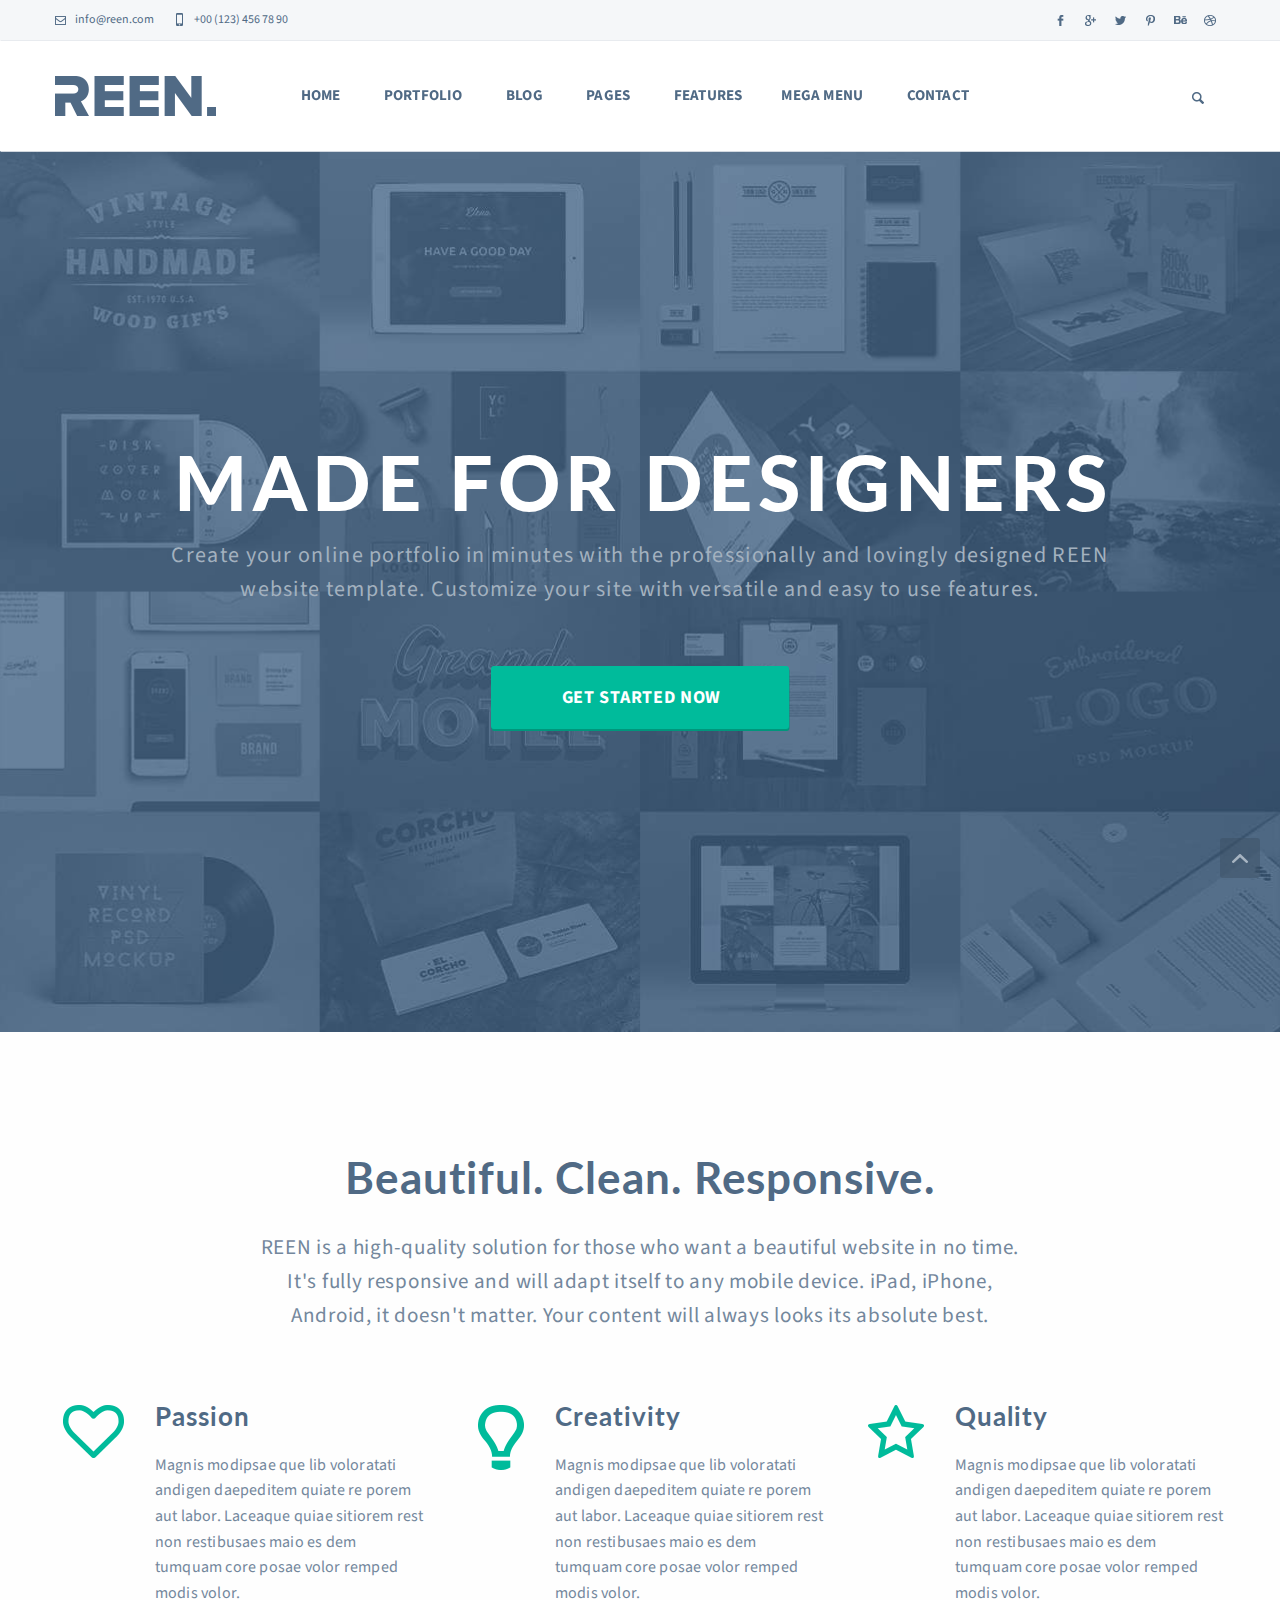
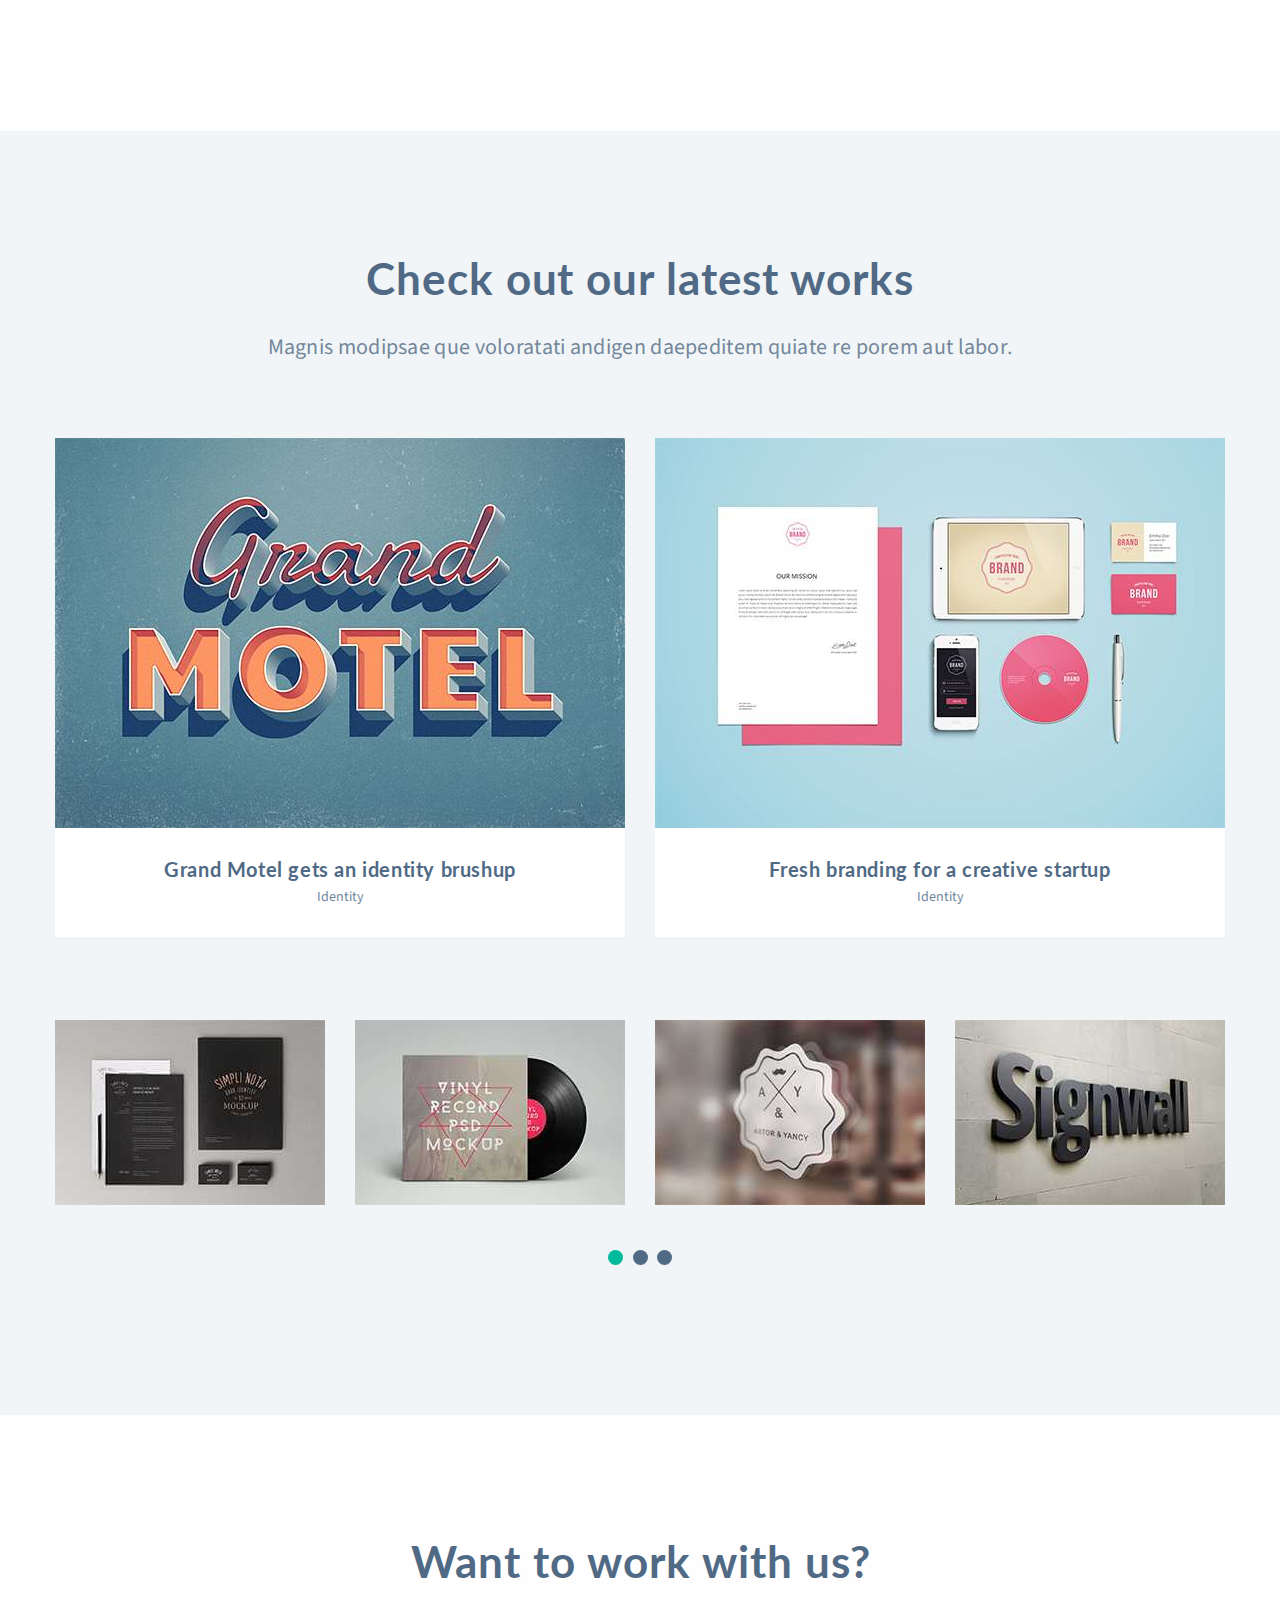
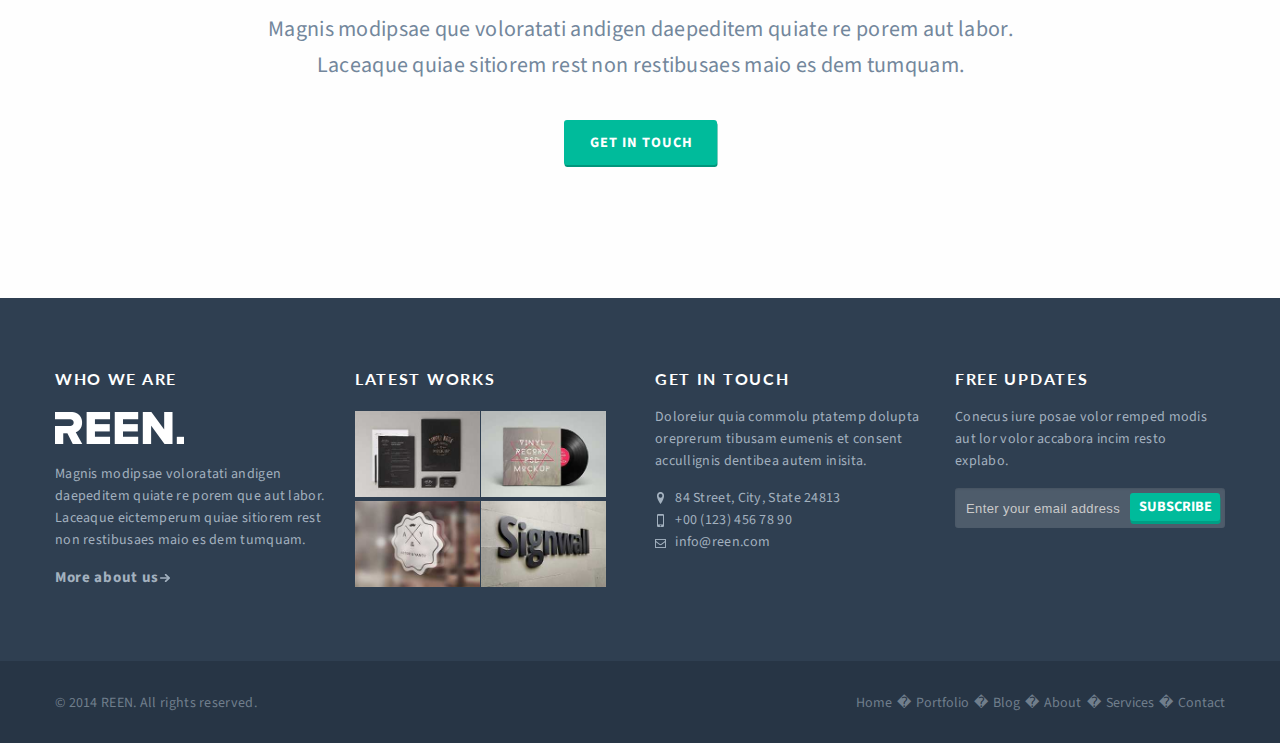
==== commit f909e5b7: "Add files via upload" ====
--- a/index.html
+++ b/index.html
@@ -1 +1 @@
-<!doctype html><html class="no-js" lang="en" dir="ltr"><head><meta charset="utf-8"><meta http-equiv="x-ua-compatible" content="ie=edge"><meta name="viewport" content="width=device-width, initial-scale=1.0"><title>REEN - Made For Designers</title><link rel="stylesheet" href="css/foundation.min.css"><link rel="stylesheet" href="css/app.min.css"><link href="https://fonts.googleapis.com/css?family=Source+Sans+Pro" rel="stylesheet"><link href="https://fonts.googleapis.com/css?family=Lato" rel="stylesheet"></head><body> <header><div class="navbar_header show-for-large"><div class="grid-container"><div class="contact"> <a class="mail">info@reen.com</a><div class="mobile">+00 (123) 456 78 90</div></div><div class="social clear"> <a class="facebook"></a> <a class="gplus"></a> <a class="twitter"></a> <a class="pinterest"></a> <a class="behance"></a> <a class="dribbble"></a></div></div></div><div class="navbar" data-top-anchor="40" data-sticky data-margin-top="0"><div class="grid-container"><div class="nav"> <a href="#" class="logo"> <img src="css/images/logo.png" alt="logo"> </a><div class="nav_links off-canvas in-canvas-for-large position-top" id="inCanvasExample" data-off-canvas> <button class="close-button" aria-label="Close menu" type="button" data-close> <span aria-hidden="true">&times;</span> </button><div class="dropdown_list"> <a>HOME</a><ul><li><a href="#">AGENCY STYLE</a></li><li><a href="#">PRODUCT STYLE</a></li><li><a href="#">SERVICE STYLE</a></li><li><a href="#">PORFOLIO STYLE</a></li><li><a href="#"></a></li></ul></div> <a href="#">PORTFOLIO</a> <a href="#">BLOG</a> <a href="#">PAGES</a> <a href="#">FEATURES</a><div class="dropdown_menu"> <a>MEGA MENU</a><div class="grid-x grid-padding-x"><div class="focus_on_menu cell large-3 small-12"><p class="tittle">FOCUS ON</p><div class="cover"> <a href="#" class="image"> <img src="css/images/figure_1.jpg" alt="img"> </a></div><p class="text"> Consed quodips ameniat empernam que apid cust quas molor eatis numa estio.</p><div class="button">VIEW PROJECT</div></div><div class="special_pages_menu cell large-3 small-12"><p class="tittle">SPECIAL PAGES</p><ul><li><a href="#">3 Columns Details Grid Portfolio</a></li><li><a href="#">Fullscreen Grid Portfolio</a></li><li><a href="#">Portfolio Post with Video</a></li><li><a href="#">2 Columns Grid Blog with Left Sidebar</a></li><li><a href="#">3 Columns Grid Blog without Sidebar</a></li><li><a href="#">Blog Post with Right Sidebar</a></li><li><a href="#">Side Navigation Page</a></li><li><a href="#">About Page II</a></li><li><a href="#">Service Page I</a></li><li><a href="#">Pricing Page I</a></li><li><a href="#">Contact Page I</a></li></ul></div><div class="latest_works_menu cell large-3 small-12"><p class="tittle">LATEST WORKS</p><div class="grid-x grid-padding-x"><div class="cover cell small-6"> <a href="#" class="image"> <img src="css/images/small_image1.jpg" alt="first"> </a></div><div class="cover cell small-6"> <a href="#" class="image"> <img src="css/images/small_image2.jpg" alt="second"> </a></div><div class="cover cell small-6"> <a href="#" class="image"> <img src="css/images/small_image3.jpg" alt="third"> </a></div><div class="cover cell small-6"> <a href="#" class="image"> <img src="css/images/small_image4.jpg" alt="quad"> </a></div><div class="cover cell small-6"> <a href="#" class="image"> <img src="css/images/small_image4.jpg" alt="quad"> </a></div><div class="cover cell small-6"> <a href="#" class="image"> <img src="css/images/small_image4.jpg" alt="quad"> </a></div></div></div><div class="about_us_menu cell large-3 small-12"><p class="tittle">ABOUT US</p><p class="text"> Voluptat ibusaped molorporro consequ idustibus. Reressi morum ut dolessiti tem nihicid ernatum, coria volore non pro officat ut autem accaborem conet. Omnis peribus qui dolent praeperrum coria.</p><p class="text"> Equam conesti occum dolorest, quae venderes quistius, comnitatur sae dinam nonseculpa cum fugit is verciam.</p><div class="button">READ MORE</div></div></div></div> <a href="#">CONTACT</a></div><div class="menu_button_container hide-for-large"> <button type="button" class="button hide-for-large" data-toggle="inCanvasExample"></div><div class="search clear show-for-large"></div></div></div></div> </header><div class="main"><div class="hero"><div class="orbit" role="region" aria-label="Favorite Space Pictures" data-orbit><div class="orbit-wrapper"><div class="orbit-controls"> <button class="orbit-previous arrow_button"></button> <button class="orbit-next arrow_button"></button></div><ul class="orbit-container"><li class="is-active orbit-slide"> <figure class="orbit-figure item_1"><div class="grid-container"><div class="grid-x grid-paddinng-x"><div class="cell large-10 large-offset-1 item"><p class="tittle">MADE FOR DESIGNERS</p><p class="text"> Create your online portfolio in minutes with the professionally and lovingly designed REEN website template. Customize your site with versatile and easy to use features.</p><div class="btn"> <a href="#" class="button primary">GET STARTED NOW</a></div></div></div></div> </figure></li><li class="is-active orbit-slide"> <figure class="orbit-figure item_2"><div class="grid-container"><div class="grid-x grid-paddinng-x"><div class="cell large-9 large-offset-3 item"><p class="tittle">FRESH AND BEAUTIFUL DESIGN</p><p class="text"> REEN is designed to showcase your talent and put your work in the forefront. Professionally use of typography and layout that fits your content.</p><div class="btn"> <a href="#" class="button primary">GET STARTED NOW</a></div></div></div></div> </figure></li><li class="is-active orbit-slide"> <figure class="orbit-figure item_3"><div class="grid-container"><div class="grid-x grid-paddinng-x"><div class="cell large-8 item"><p class="tittle">CLEAN AND</p><p class="tittle">REUSABLE CODE</p><p class="text"> The clean code allows you to easily copy code blocks from content modules and past them in different places or layouts.</p><div class="btn"> <a href="#" class="button primary">GET STARTED NOW</a></div></div></div></div> </figure></li><li class="is-active orbit-slide"> <figure class="orbit-figure item_4"><div class="grid-container"><div class="grid-x grid-paddinng-x"><div class="cell large-8 large-offset-4 item"><p class="tittle">JUST FOCUS ON</p><p class="tittle">YOUR CREATIVITY</p><p class="text"> Take a break from messing around with heavy coding and spend your time brainstorming ideas for your next project.</p><div class="btn"> <a href="#" class="button primary">GET STARTED NOW</a></div></div></div></div> </figure><li class="is-active orbit-slide"> <figure class="orbit-figure item_5"><div class="grid-container"><div class="grid-x grid-paddinng-x"><div class="cell large-8 large-offset-2 item"><p class="tittle">SHOWCASE YOUR CONTENT</p><p class="text"> With REEN you have the possibility to create websites for various contents quickly and easily. Now it's up to you!</p><div class="btn"> <a href="#" class="button primary">GET STARTED NOW</a></div></div></div></div> </figure></li></ul></div> <nav class="orbit-bullets"><div class="bullets_container"> <button class="is-active" data-slide="0"><span class="show-for-sr">First slide details.</span><span class="show-for-sr">Current Slide</span></button> <button data-slide="1"></button> <button data-slide="2"></button> <button data-slide="3"></button> <button data-slide="4"></button></div> </nav></div></div><div class="who_we_are"><div class="grid-container"><div class="grid-x grid-padding-x"><div class="cell large-6 large-offset-3"><p class="sub_tittle"> Beautiful. Clean. Responsive.</p></div><div class="cell large-8 large-offset-2"><p class="text"> REEN is a high-quality solution for those who want a beautiful website in no time. It's fully responsive and will adapt itself to any mobile device. iPad, iPhone, Android, it doesn't matter. Your content will always looks its absolute best.</p></div><div class="cell large-4 about_us passion_container"><div><p class="tittle">Passion</p><p class="sub_text"> Magnis modipsae que lib voloratati andigen daepeditem quiate re porem aut labor. Laceaque quiae sitiorem rest non restibusaes maio es dem tumquam core posae volor remped modis volor.</p></div></div><div class="cell large-4 about_us creativiy_container"><div><p class="tittle">Creativity</p><p class="sub_text"> Magnis modipsae que lib voloratati andigen daepeditem quiate re porem aut labor. Laceaque quiae sitiorem rest non restibusaes maio es dem tumquam core posae volor remped modis volor.</p></div></div><div class="cell large-4 about_us quality_container"><div><p class="tittle">Quality</p><p class="sub_text"> Magnis modipsae que lib voloratati andigen daepeditem quiate re porem aut labor. Laceaque quiae sitiorem rest non restibusaes maio es dem tumquam core posae volor remped modis volor.</p></div></div></div></div></div><div class="latest_works"><div class="grid-container"><div class="grid-x grid-margin-x"><div class="cell large-8 large-offset-2"><p class="tittle">Check out our latest works</p><p class="text"> Magnis modipsae que voloratati andigen daepeditem quiate re porem aut labor.</p></div><div href="#" class="cell medium-8 medium-offset-2 large-6 large-offset-0 figure cover"> <a class="image"> <img src="css/images/figure_1.jpg" alt="motel"> </a><div class="figcaption"><p class="sub_tittle">Grand Motel gets an identity brushup</p><p class="sub_text">Identity</p></div></div><div href="#" class="cell medium-8 medium-offset-2 large-6 large-offset-0 figure cover"> <a class="image"> <img src="css/images/figure_2.jpg" alt="brand"> </a><div class="figcaption"><p class="sub_tittle">Fresh branding for a creative startup</p><p class="sub_text">Identity</p></div></div></div><div class="orbit" role="region" aria-label="Favorite Space Pictures" data-orbit data-options="animInFromLeft:fade-in; animInFromRight:fade-in; animOutToLeft:fade-out; animOutToRight:fade-out;"><div class="orbit-wrapper"><div class="orbit-controls"> <button class="orbit-previous arrow_button"></button> <button class="orbit-next arrow_button"></button></div><ul class="orbit-container"><li class="is-active orbit-slide"> <figure class="orbit-figure"><div class="grid-x grid-margin-x carousel_item first_slide"><div class="cell small-8 small-offset-2 medium-4 medium-offset-2 large-3 large-offset-0 cover"> <a href="#" class="image first"> <img src="css/images/small_image1.jpg" alt="first"> </a></div><div class="cell small-8 small-offset-2 medium-4 medium-offset-0 large-3 cover"> <a href="#" class="image second"> <img src="css/images/small_image2.jpg" alt="second"> </a></div><div class="cell small-8 small-offset-2 medium-4 medium-offset-2 large-3 large-offset-0 cover"> <a href="#" class="image third"> <img src="css/images/small_image3.jpg" alt="third"> </a></div><div class="cell small-8 small-offset-2 medium-4 medium-offset-0 large-3 cover"> <a href="#" class="image four"> <img src="css/images/small_image4.jpg" alt="four"> </a></div></div> </figure></li><li class="orbit-slide"> <figure class="orbit-figure"><div class="grid-x grid-margin-x carousel_item second_slide"><div class="cell small-8 small-offset-2 medium-4 medium-offset-2 large-3 large-offset-0 cover"> <a href="#" class="image first"> <img src="css/images/small_image2.jpg" alt="first"> </a></div><div class="cell small-8 small-offset-2 medium-4 medium-offset-0 large-3 cover"> <a href="#" class="image second"> <img src="css/images/small_image1.jpg" alt="second"> </a></div><div class="cell small-8 small-offset-2 medium-4 medium-offset-2 large-3 large-offset-0 cover"> <a href="#" class="image third"> <img src="css/images/small_image4.jpg" alt="third"> </a></div><div class="cell small-8 small-offset-2 medium-4 medium-offset-0 large-3 cover"> <a href="#" class="image four"> <img src="css/images/small_image3.jpg" alt="four"> </a></div></div> </figure></li><li class="orbit-slide"> <figure class="orbit-figure"><div class="grid-x grid-margin-x carousel_item third_slide"><div class="cell small-8 small-offset-2 medium-4 medium-offset-2 large-3 large-offset-0 cover"> <a href="#" class="image first"> <img src="css/images/small_image3.jpg" alt="first"> </a></div><div class="cell small-8 small-offset-2 medium-4 medium-offset-0 large-3 cover"> <a href="#" class="image second"> <img src="css/images/small_image4.jpg" alt="second"> </a></div><div class="cell small-8 small-offset-2 medium-4 medium-offset-2 large-3 large-offset-0 cover"> <a href="#" class="image third"> <img src="css/images/small_image1.jpg" alt="third"> </a></div><div class="cell small-8 small-offset-2 medium-4 medium-offset-0 large-3 cover"> <a href="#" class="image four"> <img src="css/images/small_image2.jpg" alt="four"> </a></div></div> </figure></li></ul></div> <nav class="orbit-bullets"><div class="bullets_container"> <button class="is-active" data-slide="0"></button> <button data-slide="1"></button> <button data-slide="2"></button></div> </nav></div></div></div><div class="get_in_touch"><div class="grid-container"><div class="grid-x grid-padding-x"><div class="cell large-8 large-offset-2"><p class="tittle">Want to work with us?</p><p class="text"> Magnis modipsae que voloratati andigen daepeditem quiate re porem aut labor. Laceaque quiae sitiorem rest non restibusaes maio es dem tumquam.</p></div><div class="cell large-12 btn"> <a href="#" class="button primary">GET IN TOUCH</a></div></div></div></div></div> <footer><div class="grid-container"><div class="grid-x grid-margin-x"><div class="cell small-12 medium-5 medium-offset-1 large-3 large-offset-0 who_we_are_small"><p class="sub_tittle">WHO WE ARE</p> <a href="#" class="logo"></a><p class="text"> Magnis modipsae voloratati andigen daepeditem quiate re porem que aut labor. Laceaque eictemperum quiae sitiorem rest non restibusaes maio es dem tumquam.</p> <a class="more" href="#">More about us</a></div><div class="cell small-12 medium-5 medium-offset-1 large-3 large-offset-0 latest_works_small"><p class="sub_tittle">LATEST WORKS</p><div class="thumb cover"> <a href="#" class="image"> <img src="css/images/small_image1.jpg" alt="first"> </a></div><div class="thumb cover"> <a href="#" class="image"> <img src="css/images/small_image2.jpg" alt="second"> </a></div><div class="thumb cover"> <a href="#" class="image"> <img src="css/images/small_image3.jpg" alt="third"> </a></div><div class="thumb cover"> <a href="#" class="image"> <img src="css/images/small_image4.jpg" alt="quad"> </a></div></div><div class="cell small-12 medium-5 medium-offset-1 large-3 large-offset-0 get_in_touch_small"><p class="sub_tittle">GET IN TOUCH</p><p class="text"> Doloreiur quia commolu ptatemp dolupta oreprerum tibusam eumenis et consent accullignis dentibea autem inisita.</p><div class="contact"><div class="location">84 Street, City, State 24813</div><div class="mobile">+00 (123) 456 78 90</div> <a class="mail">info@reen.com</a></div></div><div class="cell small-12 medium-5 medium-offset-1 large-3 large-offset-0 free_updates"><p class="sub_tittle">FREE UPDATES</p><p class="text"> Conecus iure posae volor remped modis aut lor volor accabora incim resto explabo.</p><form action=”php/handler.php”> <label> <input type="text" name="mail" placeholder="Enter your email address"> </label> <button class="button">SUBSCRIBE</button></form></div></div></div><div class="footer_ending"><div class="grid-container"><p class="rights">© 2014 REEN. All rights reserved.</p><div class="nav clear"><div><a href="#">Home</a></div><div><a href="#">Portfolio</a></div><div><a href="#">Blog</a></div><div><a href="#">About</a></div><div><a href="#">Services</a></div><div class="last"><a href="#">Contact</a></div></div></div> <a class="btn_scroll_up arrow_button"></a></div> </footer> <script src="js/vendor/jquery.js"></script> <script src="js/vendor/what-input.min.js"></script> <script src="js/vendor/foundation.min.js"></script> <script src="js/app.min.js"></script> </body></html>
+<!doctype html><html class="no-js" lang="en" dir="ltr"><head><meta charset="utf-8"><meta http-equiv="x-ua-compatible" content="ie=edge"><meta name="viewport" content="width=device-width, initial-scale=1.0"><title>REEN - Made For Designers</title><link rel="stylesheet" href="css/foundation.min.css"><link rel="stylesheet" href="css/app.min.css"><link href="https://fonts.googleapis.com/css?family=Source+Sans+Pro" rel="stylesheet"><link href="https://fonts.googleapis.com/css?family=Lato" rel="stylesheet"></head><body> <header><div class="navbar_header show-for-large"><div class="grid-container"><div class="contact"> <a class="mail">info@reen.com</a><div class="mobile">+00 (123) 456 78 90</div></div><div class="social clear"> <a class="facebook"></a> <a class="gplus"></a> <a class="twitter"></a> <a class="pinterest"></a> <a class="behance"></a> <a class="dribbble"></a></div></div></div><div class="navbar" data-top-anchor="40" data-sticky data-margin-top="0"><div class="grid-container"><div class="nav"> <a href="#" class="logo"> <img src="css/images/logo.png" alt="logo"> </a><div class="nav_links off-canvas in-canvas-for-large position-top" id="inCanvasExample" data-off-canvas> <button class="close-button" aria-label="Close menu" type="button" data-close> <span aria-hidden="true">&times;</span> </button><div class="dropdown_list"> <a>HOME</a><ul><li><a href="#">AGENCY STYLE</a></li><li><a href="#">PRODUCT STYLE</a></li><li><a href="#">SERVICE STYLE</a></li><li><a href="#">PORFOLIO STYLE</a></li><li><a href="#"></a></li></ul></div> <a href="#">PORTFOLIO</a> <a href="#">BLOG</a> <a href="#">PAGES</a> <a href="#">FEATURES</a><div class="dropdown_menu"> <a>MEGA MENU</a><div class="grid-x grid-padding-x"><div class="focus_on_menu cell large-3 small-12"><p class="tittle">FOCUS ON</p><div class="cover"> <a href="#" class="image"> <img src="css/images/figure_1.jpg" alt="img"> </a></div><p class="text"> Consed quodips ameniat empernam que apid cust quas molor eatis numa estio.</p><div class="button">VIEW PROJECT</div></div><div class="special_pages_menu cell large-3 small-12"><p class="tittle">SPECIAL PAGES</p><ul><li><a href="#">3 Columns Details Grid Portfolio</a></li><li><a href="#">Fullscreen Grid Portfolio</a></li><li><a href="#">Portfolio Post with Video</a></li><li><a href="#">2 Columns Grid Blog with Left Sidebar</a></li><li><a href="#">3 Columns Grid Blog without Sidebar</a></li><li><a href="#">Blog Post with Right Sidebar</a></li><li><a href="#">Side Navigation Page</a></li><li><a href="#">About Page II</a></li><li><a href="#">Service Page I</a></li><li><a href="#">Pricing Page I</a></li><li><a href="#">Contact Page I</a></li></ul></div><div class="latest_works_menu cell large-3 small-12"><p class="tittle">LATEST WORKS</p><div class="grid-x grid-padding-x"><div class="cover cell small-6"> <a href="#" class="image"> <img src="css/images/small_image1.jpg" alt="first"> </a></div><div class="cover cell small-6"> <a href="#" class="image"> <img src="css/images/small_image2.jpg" alt="second"> </a></div><div class="cover cell small-6"> <a href="#" class="image"> <img src="css/images/small_image3.jpg" alt="third"> </a></div><div class="cover cell small-6"> <a href="#" class="image"> <img src="css/images/small_image4.jpg" alt="quad"> </a></div><div class="cover cell small-6"> <a href="#" class="image"> <img src="css/images/small_image4.jpg" alt="quad"> </a></div><div class="cover cell small-6"> <a href="#" class="image"> <img src="css/images/small_image4.jpg" alt="quad"> </a></div></div></div><div class="about_us_menu cell large-3 small-12"><p class="tittle">ABOUT US</p><p class="text"> Voluptat ibusaped molorporro consequ idustibus. Reressi morum ut dolessiti tem nihicid ernatum, coria volore non pro officat ut autem accaborem conet. Omnis peribus qui dolent praeperrum coria.</p><p class="text"> Equam conesti occum dolorest, quae venderes quistius, comnitatur sae dinam nonseculpa cum fugit is verciam.</p><div class="button">READ MORE</div></div></div></div> <a href="#">CONTACT</a></div><div class="menu_button_container hide-for-large"> <button type="button" class="button hide-for-large" data-toggle="inCanvasExample"></div><div class="search clear show-for-large"></div></div></div></div> </header><div class="main"><div class="hero"><div class="orbit" role="region" aria-label="Favorite Space Pictures" data-orbit><div class="orbit-wrapper"><div class="orbit-controls"> <button class="orbit-previous arrow_button"></button> <button class="orbit-next arrow_button"></button></div><ul class="orbit-container"><li class="is-active orbit-slide"> <figure class="orbit-figure item_1"><div class="grid-container"><div class="grid-x grid-paddinng-x"><div class="cell large-10 large-offset-1 item"><p class="tittle">MADE FOR DESIGNERS</p><p class="text"> Create your online portfolio in minutes with the professionally and lovingly designed REEN website template. Customize your site with versatile and easy to use features.</p><div class="btn"> <a href="#" class="button primary">GET STARTED NOW</a></div></div></div></div> </figure></li><li class="is-active orbit-slide"> <figure class="orbit-figure item_2"><div class="grid-container"><div class="grid-x grid-paddinng-x"><div class="cell large-9 large-offset-3 item"><p class="tittle">FRESH AND BEAUTIFUL DESIGN</p><p class="text"> REEN is designed to showcase your talent and put your work in the forefront. Professionally use of typography and layout that fits your content.</p><div class="btn"> <a href="#" class="button primary">GET STARTED NOW</a></div></div></div></div> </figure></li><li class="is-active orbit-slide"> <figure class="orbit-figure item_3"><div class="grid-container"><div class="grid-x grid-paddinng-x"><div class="cell large-8 item"><p class="tittle">CLEAN AND</p><p class="tittle">REUSABLE CODE</p><p class="text"> The clean code allows you to easily copy code blocks from content modules and past them in different places or layouts.</p><div class="btn"> <a href="#" class="button primary">GET STARTED NOW</a></div></div></div></div> </figure></li><li class="is-active orbit-slide"> <figure class="orbit-figure item_4"><div class="grid-container"><div class="grid-x grid-paddinng-x"><div class="cell large-8 large-offset-4 item"><p class="tittle">JUST FOCUS ON</p><p class="tittle">YOUR CREATIVITY</p><p class="text"> Take a break from messing around with heavy coding and spend your time brainstorming ideas for your next project.</p><div class="btn"> <a href="#" class="button primary">GET STARTED NOW</a></div></div></div></div> </figure><li class="is-active orbit-slide"> <figure class="orbit-figure item_5"><div class="grid-container"><div class="grid-x grid-paddinng-x"><div class="cell large-8 large-offset-2 item"><p class="tittle">SHOWCASE YOUR CONTENT</p><p class="text"> With REEN you have the possibility to create websites for various contents quickly and easily. Now it's up to you!</p><div class="btn"> <a href="#" class="button primary">GET STARTED NOW</a></div></div></div></div> </figure></li></ul></div> <nav class="orbit-bullets"><div class="bullets_container"> <button class="is-active" data-slide="0"><span class="show-for-sr">First slide details.</span><span class="show-for-sr">Current Slide</span></button> <button data-slide="1"></button> <button data-slide="2"></button> <button data-slide="3"></button> <button data-slide="4"></button></div> </nav></div></div><div class="who_we_are"><div class="grid-container"><div class="grid-x grid-padding-x"><div class="cell large-6 large-offset-3"><p class="sub_tittle"> Beautiful. Clean. Responsive.</p></div><div class="cell large-8 large-offset-2"><p class="text"> REEN is a high-quality solution for those who want a beautiful website in no time. It's fully responsive and will adapt itself to any mobile device. iPad, iPhone, Android, it doesn't matter. Your content will always looks its absolute best.</p></div><div class="cell large-4 about_us passion_container"><div><p class="tittle">Passion</p><p class="sub_text"> Magnis modipsae que lib voloratati andigen daepeditem quiate re porem aut labor. Laceaque quiae sitiorem rest non restibusaes maio es dem tumquam core posae volor remped modis volor.</p></div></div><div class="cell large-4 about_us creativiy_container"><div><p class="tittle">Creativity</p><p class="sub_text"> Magnis modipsae que lib voloratati andigen daepeditem quiate re porem aut labor. Laceaque quiae sitiorem rest non restibusaes maio es dem tumquam core posae volor remped modis volor.</p></div></div><div class="cell large-4 about_us quality_container"><div><p class="tittle">Quality</p><p class="sub_text"> Magnis modipsae que lib voloratati andigen daepeditem quiate re porem aut labor. Laceaque quiae sitiorem rest non restibusaes maio es dem tumquam core posae volor remped modis volor.</p></div></div></div></div></div><div class="latest_works"><div class="grid-container"><div class="grid-x grid-margin-x"><div class="cell large-8 large-offset-2"><p class="tittle">Check out our latest works</p><p class="text"> Magnis modipsae que voloratati andigen daepeditem quiate re porem aut labor.</p></div><div href="#" class="cell medium-8 medium-offset-2 large-6 large-offset-0 figure"><div class="cover"> <a class="image"> <img src="css/images/figure_1.jpg" alt="motel"> </a></div><div class="figcaption"> <a class="sub_tittle">Grand Motel gets an identity brushup</a><p class="sub_text">Identity</p></div></div><div href="#" class="cell medium-8 medium-offset-2 large-6 large-offset-0 figure"><div class="cover"> <a class="image"> <img src="css/images/figure_2.jpg" alt="brand"> </a></div><div class="figcaption"> <a class="sub_tittle">Fresh branding for a creative startup</a><p class="sub_text">Identity</p></div></div></div><div class="orbit" role="region" aria-label="Favorite Space Pictures" data-orbit data-options="animInFromLeft:fade-in; animInFromRight:fade-in; animOutToLeft:fade-out; animOutToRight:fade-out;"><div class="orbit-wrapper"><div class="orbit-controls"> <button class="orbit-previous arrow_button"></button> <button class="orbit-next arrow_button"></button></div><ul class="orbit-container"><li class="is-active orbit-slide"> <figure class="orbit-figure"><div class="grid-x grid-margin-x carousel_item first_slide"><div class="cell small-8 small-offset-2 medium-4 medium-offset-2 large-3 large-offset-0 cover"> <a href="#" class="image first"> <img src="css/images/small_image1.jpg" alt="first"> </a></div><div class="cell small-8 small-offset-2 medium-4 medium-offset-0 large-3 cover"> <a href="#" class="image second"> <img src="css/images/small_image2.jpg" alt="second"> </a></div><div class="cell small-8 small-offset-2 medium-4 medium-offset-2 large-3 large-offset-0 cover"> <a href="#" class="image third"> <img src="css/images/small_image3.jpg" alt="third"> </a></div><div class="cell small-8 small-offset-2 medium-4 medium-offset-0 large-3 cover"> <a href="#" class="image four"> <img src="css/images/small_image4.jpg" alt="four"> </a></div></div> </figure></li><li class="orbit-slide"> <figure class="orbit-figure"><div class="grid-x grid-margin-x carousel_item second_slide"><div class="cell small-8 small-offset-2 medium-4 medium-offset-2 large-3 large-offset-0 cover"> <a href="#" class="image first"> <img src="css/images/small_image2.jpg" alt="first"> </a></div><div class="cell small-8 small-offset-2 medium-4 medium-offset-0 large-3 cover"> <a href="#" class="image second"> <img src="css/images/small_image1.jpg" alt="second"> </a></div><div class="cell small-8 small-offset-2 medium-4 medium-offset-2 large-3 large-offset-0 cover"> <a href="#" class="image third"> <img src="css/images/small_image4.jpg" alt="third"> </a></div><div class="cell small-8 small-offset-2 medium-4 medium-offset-0 large-3 cover"> <a href="#" class="image four"> <img src="css/images/small_image3.jpg" alt="four"> </a></div></div> </figure></li><li class="orbit-slide"> <figure class="orbit-figure"><div class="grid-x grid-margin-x carousel_item third_slide"><div class="cell small-8 small-offset-2 medium-4 medium-offset-2 large-3 large-offset-0 cover"> <a href="#" class="image first"> <img src="css/images/small_image3.jpg" alt="first"> </a></div><div class="cell small-8 small-offset-2 medium-4 medium-offset-0 large-3 cover"> <a href="#" class="image second"> <img src="css/images/small_image4.jpg" alt="second"> </a></div><div class="cell small-8 small-offset-2 medium-4 medium-offset-2 large-3 large-offset-0 cover"> <a href="#" class="image third"> <img src="css/images/small_image1.jpg" alt="third"> </a></div><div class="cell small-8 small-offset-2 medium-4 medium-offset-0 large-3 cover"> <a href="#" class="image four"> <img src="css/images/small_image2.jpg" alt="four"> </a></div></div> </figure></li></ul></div> <nav class="orbit-bullets"><div class="bullets_container"> <button class="is-active" data-slide="0"></button> <button data-slide="1"></button> <button data-slide="2"></button></div> </nav></div></div></div><div class="get_in_touch"><div class="grid-container"><div class="grid-x grid-padding-x"><div class="cell large-8 large-offset-2"><p class="tittle">Want to work with us?</p><p class="text"> Magnis modipsae que voloratati andigen daepeditem quiate re porem aut labor. Laceaque quiae sitiorem rest non restibusaes maio es dem tumquam.</p></div><div class="cell large-12 btn"> <a href="#" class="button primary">GET IN TOUCH</a></div></div></div></div></div> <footer><div class="grid-container"><div class="grid-x grid-margin-x"><div class="cell small-12 medium-5 medium-offset-1 large-3 large-offset-0 who_we_are_small"><p class="sub_tittle">WHO WE ARE</p> <a href="#" class="logo"></a><p class="text"> Magnis modipsae voloratati andigen daepeditem quiate re porem que aut labor. Laceaque eictemperum quiae sitiorem rest non restibusaes maio es dem tumquam.</p> <a class="more" href="#">More about us</a></div><div class="cell small-12 medium-5 medium-offset-1 large-3 large-offset-0 latest_works_small"><p class="sub_tittle">LATEST WORKS</p><div class="thumb cover"> <a href="#" class="image"> <img src="css/images/small_image1.jpg" alt="first"> </a></div><div class="thumb cover"> <a href="#" class="image"> <img src="css/images/small_image2.jpg" alt="second"> </a></div><div class="thumb cover"> <a href="#" class="image"> <img src="css/images/small_image3.jpg" alt="third"> </a></div><div class="thumb cover"> <a href="#" class="image"> <img src="css/images/small_image4.jpg" alt="quad"> </a></div></div><div class="cell small-12 medium-5 medium-offset-1 large-3 large-offset-0 get_in_touch_small"><p class="sub_tittle">GET IN TOUCH</p><p class="text"> Doloreiur quia commolu ptatemp dolupta oreprerum tibusam eumenis et consent accullignis dentibea autem inisita.</p><div class="contact"><div class="location">84 Street, City, State 24813</div><div class="mobile">+00 (123) 456 78 90</div> <a class="mail">info@reen.com</a></div></div><div class="cell small-12 medium-5 medium-offset-1 large-3 large-offset-0 free_updates"><p class="sub_tittle">FREE UPDATES</p><p class="text"> Conecus iure posae volor remped modis aut lor volor accabora incim resto explabo.</p><form action=”php/handler.php”> <label> <input type="text" name="mail" placeholder="Enter your email address"> </label> <button class="button">SUBSCRIBE</button></form></div></div></div><div class="footer_ending"><div class="grid-container"><p class="rights">© 2014 REEN. All rights reserved.</p><div class="nav clear"><div><a href="#">Home</a></div><div><a href="#">Portfolio</a></div><div><a href="#">Blog</a></div><div><a href="#">About</a></div><div><a href="#">Services</a></div><div class="last"><a href="#">Contact</a></div></div></div> <a class="btn_scroll_up arrow_button"></a></div> </footer> <script src="js/vendor/jquery.js"></script> <script src="js/vendor/what-input.min.js"></script> <script src="js/vendor/foundation.min.js"></script> <script src="js/app.min.js"></script> </body></html>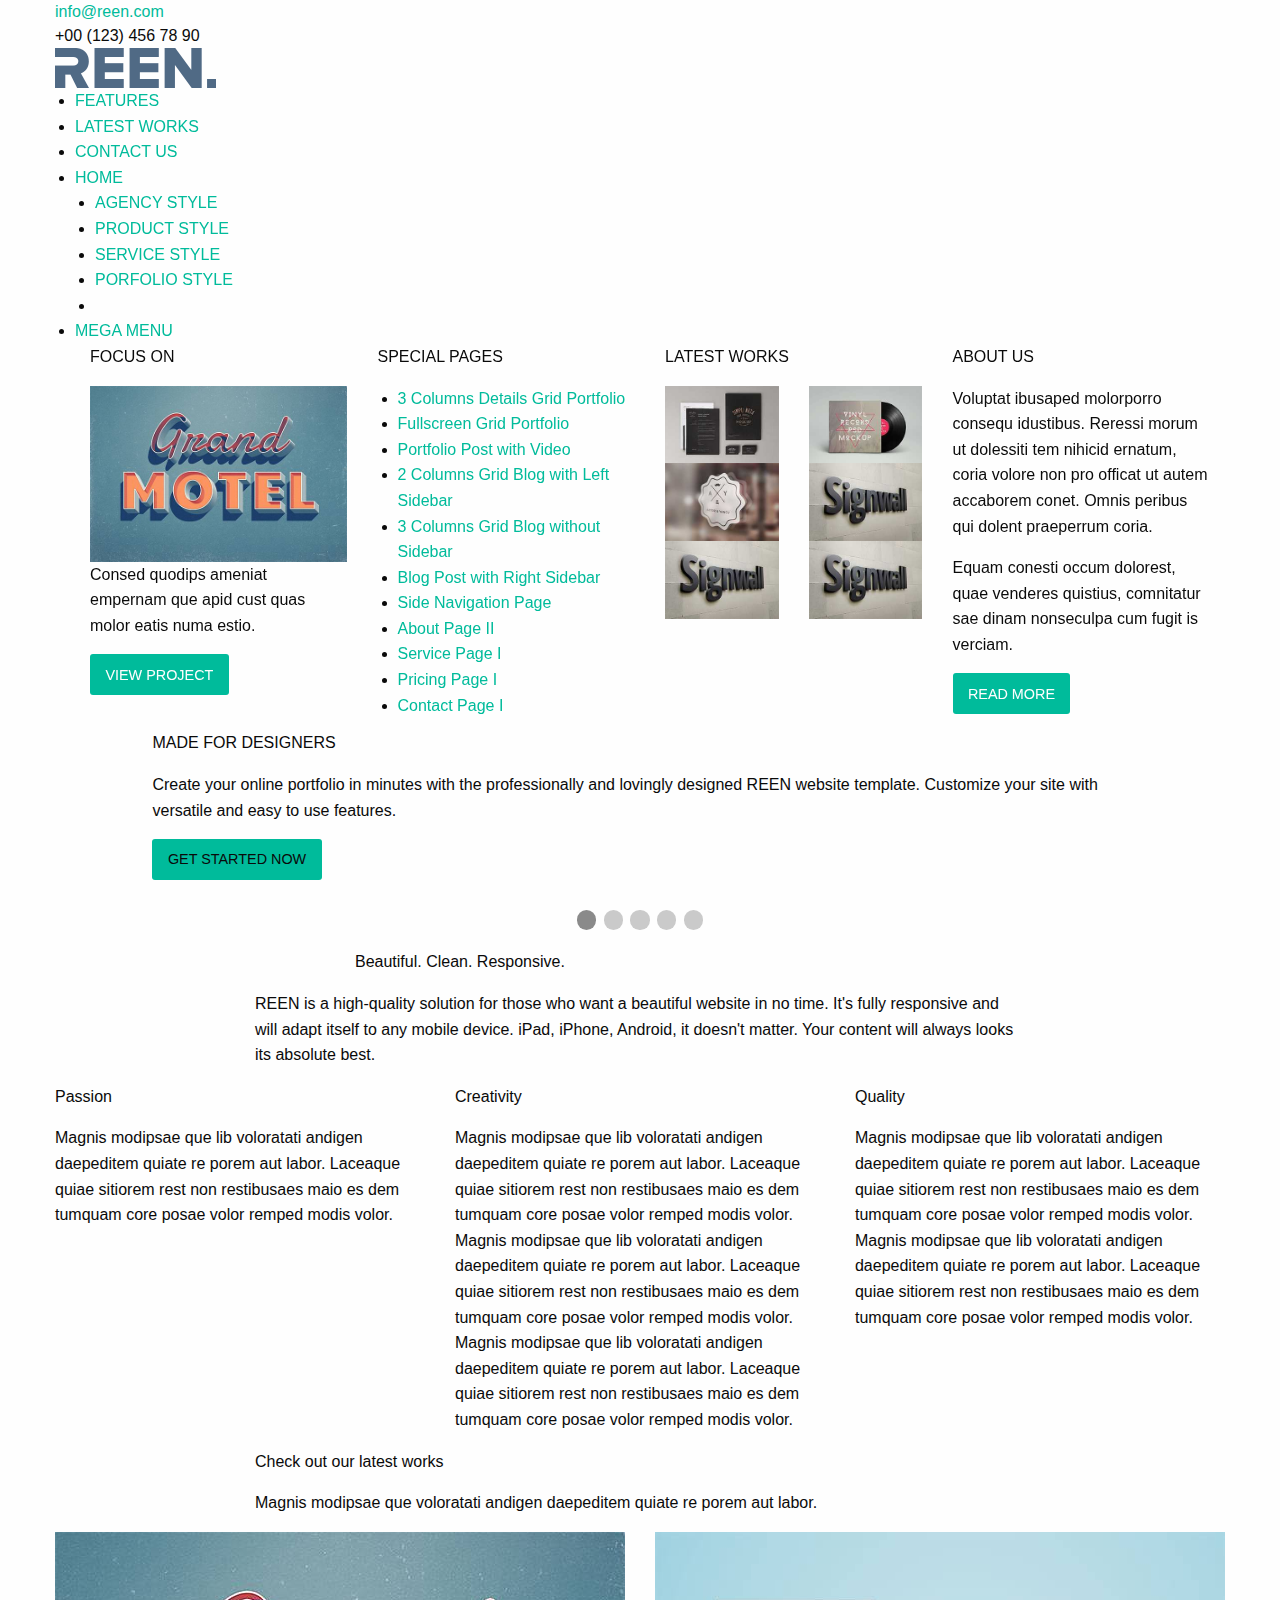
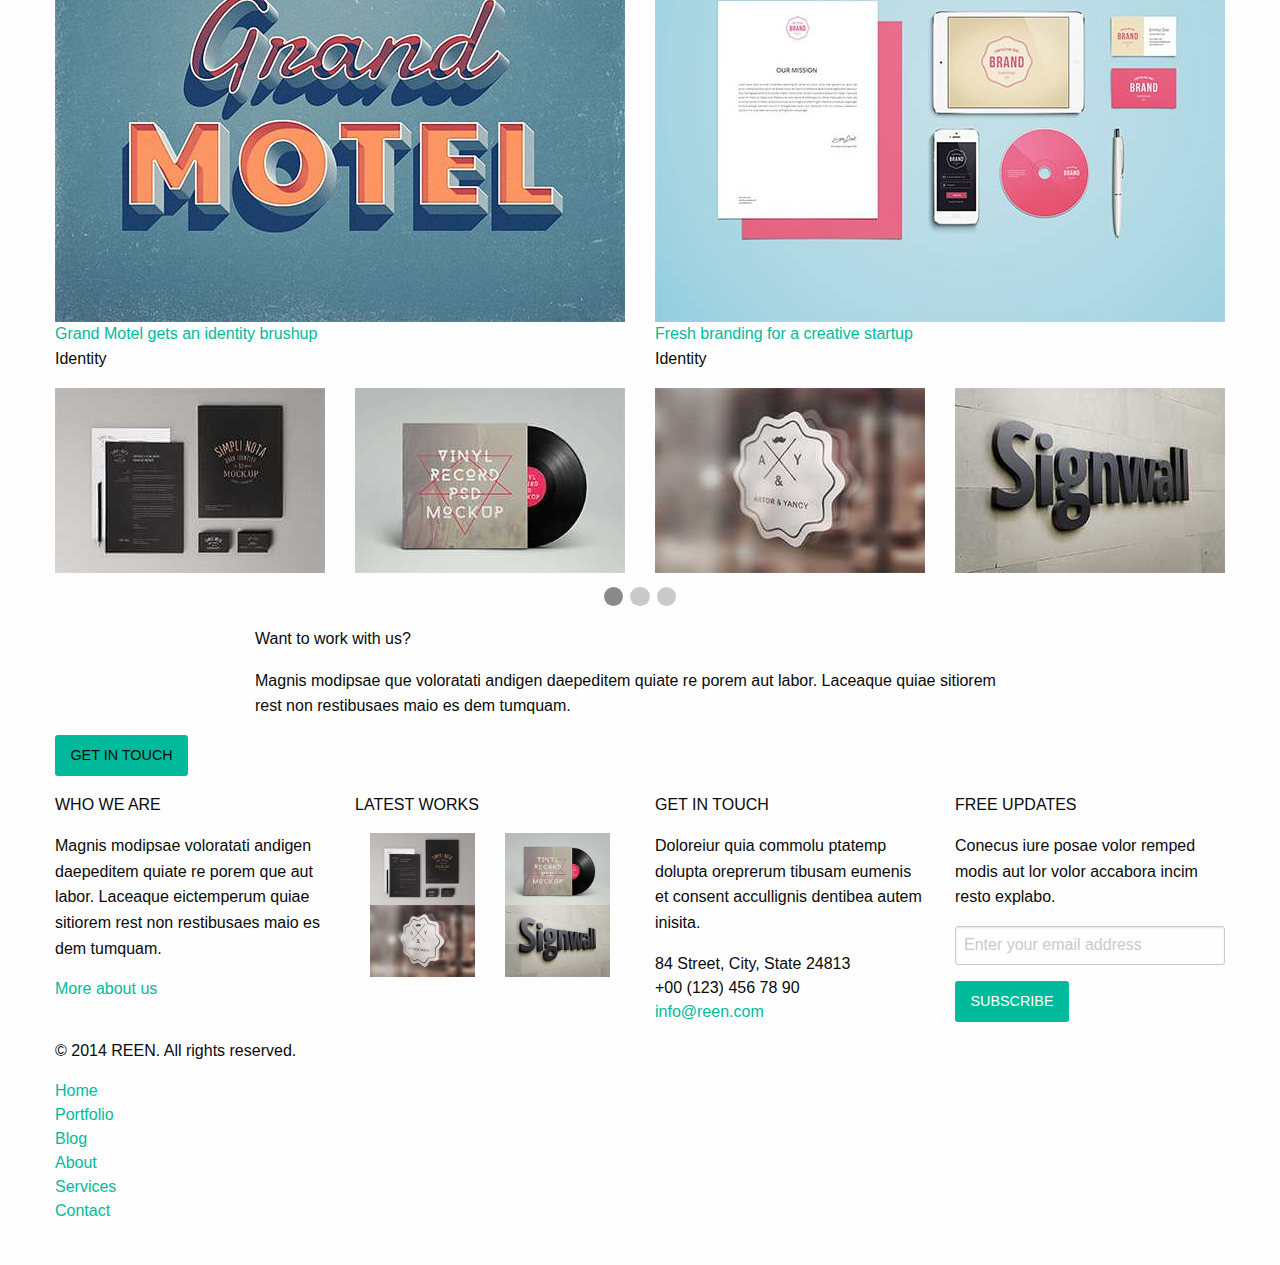
==== commit 4b8d3763: "Add files via upload" ====
--- a/index.html
+++ b/index.html
@@ -1 +1 @@
-<!doctype html><html class="no-js" lang="en" dir="ltr"><head><meta charset="utf-8"><meta http-equiv="x-ua-compatible" content="ie=edge"><meta name="viewport" content="width=device-width, initial-scale=1.0"><title>REEN - Made For Designers</title><link rel="stylesheet" href="css/foundation.min.css"><link rel="stylesheet" href="css/app.min.css"><link href="https://fonts.googleapis.com/css?family=Source+Sans+Pro" rel="stylesheet"><link href="https://fonts.googleapis.com/css?family=Lato" rel="stylesheet"></head><body> <header><div class="navbar_header show-for-large"><div class="grid-container"><div class="contact"> <a class="mail">info@reen.com</a><div class="mobile">+00 (123) 456 78 90</div></div><div class="social clear"> <a class="facebook"></a> <a class="gplus"></a> <a class="twitter"></a> <a class="pinterest"></a> <a class="behance"></a> <a class="dribbble"></a></div></div></div><div class="navbar" data-top-anchor="40" data-sticky data-margin-top="0"><div class="grid-container"><div class="nav"> <a href="#" class="logo"> <img src="css/images/logo.png" alt="logo"> </a><div class="nav_links off-canvas in-canvas-for-large position-top" id="inCanvasExample" data-off-canvas> <button class="close-button" aria-label="Close menu" type="button" data-close> <span aria-hidden="true">&times;</span> </button><div class="dropdown_list"> <a>HOME</a><ul><li><a href="#">AGENCY STYLE</a></li><li><a href="#">PRODUCT STYLE</a></li><li><a href="#">SERVICE STYLE</a></li><li><a href="#">PORFOLIO STYLE</a></li><li><a href="#"></a></li></ul></div> <a href="#">PORTFOLIO</a> <a href="#">BLOG</a> <a href="#">PAGES</a> <a href="#">FEATURES</a><div class="dropdown_menu"> <a>MEGA MENU</a><div class="grid-x grid-padding-x"><div class="focus_on_menu cell large-3 small-12"><p class="tittle">FOCUS ON</p><div class="cover"> <a href="#" class="image"> <img src="css/images/figure_1.jpg" alt="img"> </a></div><p class="text"> Consed quodips ameniat empernam que apid cust quas molor eatis numa estio.</p><div class="button">VIEW PROJECT</div></div><div class="special_pages_menu cell large-3 small-12"><p class="tittle">SPECIAL PAGES</p><ul><li><a href="#">3 Columns Details Grid Portfolio</a></li><li><a href="#">Fullscreen Grid Portfolio</a></li><li><a href="#">Portfolio Post with Video</a></li><li><a href="#">2 Columns Grid Blog with Left Sidebar</a></li><li><a href="#">3 Columns Grid Blog without Sidebar</a></li><li><a href="#">Blog Post with Right Sidebar</a></li><li><a href="#">Side Navigation Page</a></li><li><a href="#">About Page II</a></li><li><a href="#">Service Page I</a></li><li><a href="#">Pricing Page I</a></li><li><a href="#">Contact Page I</a></li></ul></div><div class="latest_works_menu cell large-3 small-12"><p class="tittle">LATEST WORKS</p><div class="grid-x grid-padding-x"><div class="cover cell small-6"> <a href="#" class="image"> <img src="css/images/small_image1.jpg" alt="first"> </a></div><div class="cover cell small-6"> <a href="#" class="image"> <img src="css/images/small_image2.jpg" alt="second"> </a></div><div class="cover cell small-6"> <a href="#" class="image"> <img src="css/images/small_image3.jpg" alt="third"> </a></div><div class="cover cell small-6"> <a href="#" class="image"> <img src="css/images/small_image4.jpg" alt="quad"> </a></div><div class="cover cell small-6"> <a href="#" class="image"> <img src="css/images/small_image4.jpg" alt="quad"> </a></div><div class="cover cell small-6"> <a href="#" class="image"> <img src="css/images/small_image4.jpg" alt="quad"> </a></div></div></div><div class="about_us_menu cell large-3 small-12"><p class="tittle">ABOUT US</p><p class="text"> Voluptat ibusaped molorporro consequ idustibus. Reressi morum ut dolessiti tem nihicid ernatum, coria volore non pro officat ut autem accaborem conet. Omnis peribus qui dolent praeperrum coria.</p><p class="text"> Equam conesti occum dolorest, quae venderes quistius, comnitatur sae dinam nonseculpa cum fugit is verciam.</p><div class="button">READ MORE</div></div></div></div> <a href="#">CONTACT</a></div><div class="menu_button_container hide-for-large"> <button type="button" class="button hide-for-large" data-toggle="inCanvasExample"></div><div class="search clear show-for-large"></div></div></div></div> </header><div class="main"><div class="hero"><div class="orbit" role="region" aria-label="Favorite Space Pictures" data-orbit><div class="orbit-wrapper"><div class="orbit-controls"> <button class="orbit-previous arrow_button"></button> <button class="orbit-next arrow_button"></button></div><ul class="orbit-container"><li class="is-active orbit-slide"> <figure class="orbit-figure item_1"><div class="grid-container"><div class="grid-x grid-paddinng-x"><div class="cell large-10 large-offset-1 item"><p class="tittle">MADE FOR DESIGNERS</p><p class="text"> Create your online portfolio in minutes with the professionally and lovingly designed REEN website template. Customize your site with versatile and easy to use features.</p><div class="btn"> <a href="#" class="button primary">GET STARTED NOW</a></div></div></div></div> </figure></li><li class="is-active orbit-slide"> <figure class="orbit-figure item_2"><div class="grid-container"><div class="grid-x grid-paddinng-x"><div class="cell large-9 large-offset-3 item"><p class="tittle">FRESH AND BEAUTIFUL DESIGN</p><p class="text"> REEN is designed to showcase your talent and put your work in the forefront. Professionally use of typography and layout that fits your content.</p><div class="btn"> <a href="#" class="button primary">GET STARTED NOW</a></div></div></div></div> </figure></li><li class="is-active orbit-slide"> <figure class="orbit-figure item_3"><div class="grid-container"><div class="grid-x grid-paddinng-x"><div class="cell large-8 item"><p class="tittle">CLEAN AND</p><p class="tittle">REUSABLE CODE</p><p class="text"> The clean code allows you to easily copy code blocks from content modules and past them in different places or layouts.</p><div class="btn"> <a href="#" class="button primary">GET STARTED NOW</a></div></div></div></div> </figure></li><li class="is-active orbit-slide"> <figure class="orbit-figure item_4"><div class="grid-container"><div class="grid-x grid-paddinng-x"><div class="cell large-8 large-offset-4 item"><p class="tittle">JUST FOCUS ON</p><p class="tittle">YOUR CREATIVITY</p><p class="text"> Take a break from messing around with heavy coding and spend your time brainstorming ideas for your next project.</p><div class="btn"> <a href="#" class="button primary">GET STARTED NOW</a></div></div></div></div> </figure><li class="is-active orbit-slide"> <figure class="orbit-figure item_5"><div class="grid-container"><div class="grid-x grid-paddinng-x"><div class="cell large-8 large-offset-2 item"><p class="tittle">SHOWCASE YOUR CONTENT</p><p class="text"> With REEN you have the possibility to create websites for various contents quickly and easily. Now it's up to you!</p><div class="btn"> <a href="#" class="button primary">GET STARTED NOW</a></div></div></div></div> </figure></li></ul></div> <nav class="orbit-bullets"><div class="bullets_container"> <button class="is-active" data-slide="0"><span class="show-for-sr">First slide details.</span><span class="show-for-sr">Current Slide</span></button> <button data-slide="1"></button> <button data-slide="2"></button> <button data-slide="3"></button> <button data-slide="4"></button></div> </nav></div></div><div class="who_we_are"><div class="grid-container"><div class="grid-x grid-padding-x"><div class="cell large-6 large-offset-3"><p class="sub_tittle"> Beautiful. Clean. Responsive.</p></div><div class="cell large-8 large-offset-2"><p class="text"> REEN is a high-quality solution for those who want a beautiful website in no time. It's fully responsive and will adapt itself to any mobile device. iPad, iPhone, Android, it doesn't matter. Your content will always looks its absolute best.</p></div><div class="cell large-4 about_us passion_container"><div><p class="tittle">Passion</p><p class="sub_text"> Magnis modipsae que lib voloratati andigen daepeditem quiate re porem aut labor. Laceaque quiae sitiorem rest non restibusaes maio es dem tumquam core posae volor remped modis volor.</p></div></div><div class="cell large-4 about_us creativiy_container"><div><p class="tittle">Creativity</p><p class="sub_text"> Magnis modipsae que lib voloratati andigen daepeditem quiate re porem aut labor. Laceaque quiae sitiorem rest non restibusaes maio es dem tumquam core posae volor remped modis volor.</p></div></div><div class="cell large-4 about_us quality_container"><div><p class="tittle">Quality</p><p class="sub_text"> Magnis modipsae que lib voloratati andigen daepeditem quiate re porem aut labor. Laceaque quiae sitiorem rest non restibusaes maio es dem tumquam core posae volor remped modis volor.</p></div></div></div></div></div><div class="latest_works"><div class="grid-container"><div class="grid-x grid-margin-x"><div class="cell large-8 large-offset-2"><p class="tittle">Check out our latest works</p><p class="text"> Magnis modipsae que voloratati andigen daepeditem quiate re porem aut labor.</p></div><div href="#" class="cell medium-8 medium-offset-2 large-6 large-offset-0 figure"><div class="cover"> <a class="image"> <img src="css/images/figure_1.jpg" alt="motel"> </a></div><div class="figcaption"> <a class="sub_tittle">Grand Motel gets an identity brushup</a><p class="sub_text">Identity</p></div></div><div href="#" class="cell medium-8 medium-offset-2 large-6 large-offset-0 figure"><div class="cover"> <a class="image"> <img src="css/images/figure_2.jpg" alt="brand"> </a></div><div class="figcaption"> <a class="sub_tittle">Fresh branding for a creative startup</a><p class="sub_text">Identity</p></div></div></div><div class="orbit" role="region" aria-label="Favorite Space Pictures" data-orbit data-options="animInFromLeft:fade-in; animInFromRight:fade-in; animOutToLeft:fade-out; animOutToRight:fade-out;"><div class="orbit-wrapper"><div class="orbit-controls"> <button class="orbit-previous arrow_button"></button> <button class="orbit-next arrow_button"></button></div><ul class="orbit-container"><li class="is-active orbit-slide"> <figure class="orbit-figure"><div class="grid-x grid-margin-x carousel_item first_slide"><div class="cell small-8 small-offset-2 medium-4 medium-offset-2 large-3 large-offset-0 cover"> <a href="#" class="image first"> <img src="css/images/small_image1.jpg" alt="first"> </a></div><div class="cell small-8 small-offset-2 medium-4 medium-offset-0 large-3 cover"> <a href="#" class="image second"> <img src="css/images/small_image2.jpg" alt="second"> </a></div><div class="cell small-8 small-offset-2 medium-4 medium-offset-2 large-3 large-offset-0 cover"> <a href="#" class="image third"> <img src="css/images/small_image3.jpg" alt="third"> </a></div><div class="cell small-8 small-offset-2 medium-4 medium-offset-0 large-3 cover"> <a href="#" class="image four"> <img src="css/images/small_image4.jpg" alt="four"> </a></div></div> </figure></li><li class="orbit-slide"> <figure class="orbit-figure"><div class="grid-x grid-margin-x carousel_item second_slide"><div class="cell small-8 small-offset-2 medium-4 medium-offset-2 large-3 large-offset-0 cover"> <a href="#" class="image first"> <img src="css/images/small_image2.jpg" alt="first"> </a></div><div class="cell small-8 small-offset-2 medium-4 medium-offset-0 large-3 cover"> <a href="#" class="image second"> <img src="css/images/small_image1.jpg" alt="second"> </a></div><div class="cell small-8 small-offset-2 medium-4 medium-offset-2 large-3 large-offset-0 cover"> <a href="#" class="image third"> <img src="css/images/small_image4.jpg" alt="third"> </a></div><div class="cell small-8 small-offset-2 medium-4 medium-offset-0 large-3 cover"> <a href="#" class="image four"> <img src="css/images/small_image3.jpg" alt="four"> </a></div></div> </figure></li><li class="orbit-slide"> <figure class="orbit-figure"><div class="grid-x grid-margin-x carousel_item third_slide"><div class="cell small-8 small-offset-2 medium-4 medium-offset-2 large-3 large-offset-0 cover"> <a href="#" class="image first"> <img src="css/images/small_image3.jpg" alt="first"> </a></div><div class="cell small-8 small-offset-2 medium-4 medium-offset-0 large-3 cover"> <a href="#" class="image second"> <img src="css/images/small_image4.jpg" alt="second"> </a></div><div class="cell small-8 small-offset-2 medium-4 medium-offset-2 large-3 large-offset-0 cover"> <a href="#" class="image third"> <img src="css/images/small_image1.jpg" alt="third"> </a></div><div class="cell small-8 small-offset-2 medium-4 medium-offset-0 large-3 cover"> <a href="#" class="image four"> <img src="css/images/small_image2.jpg" alt="four"> </a></div></div> </figure></li></ul></div> <nav class="orbit-bullets"><div class="bullets_container"> <button class="is-active" data-slide="0"></button> <button data-slide="1"></button> <button data-slide="2"></button></div> </nav></div></div></div><div class="get_in_touch"><div class="grid-container"><div class="grid-x grid-padding-x"><div class="cell large-8 large-offset-2"><p class="tittle">Want to work with us?</p><p class="text"> Magnis modipsae que voloratati andigen daepeditem quiate re porem aut labor. Laceaque quiae sitiorem rest non restibusaes maio es dem tumquam.</p></div><div class="cell large-12 btn"> <a href="#" class="button primary">GET IN TOUCH</a></div></div></div></div></div> <footer><div class="grid-container"><div class="grid-x grid-margin-x"><div class="cell small-12 medium-5 medium-offset-1 large-3 large-offset-0 who_we_are_small"><p class="sub_tittle">WHO WE ARE</p> <a href="#" class="logo"></a><p class="text"> Magnis modipsae voloratati andigen daepeditem quiate re porem que aut labor. Laceaque eictemperum quiae sitiorem rest non restibusaes maio es dem tumquam.</p> <a class="more" href="#">More about us</a></div><div class="cell small-12 medium-5 medium-offset-1 large-3 large-offset-0 latest_works_small"><p class="sub_tittle">LATEST WORKS</p><div class="thumb cover"> <a href="#" class="image"> <img src="css/images/small_image1.jpg" alt="first"> </a></div><div class="thumb cover"> <a href="#" class="image"> <img src="css/images/small_image2.jpg" alt="second"> </a></div><div class="thumb cover"> <a href="#" class="image"> <img src="css/images/small_image3.jpg" alt="third"> </a></div><div class="thumb cover"> <a href="#" class="image"> <img src="css/images/small_image4.jpg" alt="quad"> </a></div></div><div class="cell small-12 medium-5 medium-offset-1 large-3 large-offset-0 get_in_touch_small"><p class="sub_tittle">GET IN TOUCH</p><p class="text"> Doloreiur quia commolu ptatemp dolupta oreprerum tibusam eumenis et consent accullignis dentibea autem inisita.</p><div class="contact"><div class="location">84 Street, City, State 24813</div><div class="mobile">+00 (123) 456 78 90</div> <a class="mail">info@reen.com</a></div></div><div class="cell small-12 medium-5 medium-offset-1 large-3 large-offset-0 free_updates"><p class="sub_tittle">FREE UPDATES</p><p class="text"> Conecus iure posae volor remped modis aut lor volor accabora incim resto explabo.</p><form action=”php/handler.php”> <label> <input type="text" name="mail" placeholder="Enter your email address"> </label> <button class="button">SUBSCRIBE</button></form></div></div></div><div class="footer_ending"><div class="grid-container"><p class="rights">© 2014 REEN. All rights reserved.</p><div class="nav clear"><div><a href="#">Home</a></div><div><a href="#">Portfolio</a></div><div><a href="#">Blog</a></div><div><a href="#">About</a></div><div><a href="#">Services</a></div><div class="last"><a href="#">Contact</a></div></div></div> <a class="btn_scroll_up arrow_button"></a></div> </footer> <script src="js/vendor/jquery.js"></script> <script src="js/vendor/what-input.min.js"></script> <script src="js/vendor/foundation.min.js"></script> <script src="js/app.min.js"></script> </body></html>+<!doctype html><html class="no-js" lang="en" dir="ltr"><head><meta charset="utf-8"><meta http-equiv="x-ua-compatible" content="ie=edge"><meta name="viewport" content="width=device-width, initial-scale=1.0"><title>REEN - Made For Designers</title><link rel="stylesheet" href="css/foundation.min.css"><link rel="stylesheet" href="css/app.min.css"><link href="https://fonts.googleapis.com/css?family=Source+Sans+Pro" rel="stylesheet"><link href="https://fonts.googleapis.com/css?family=Lato" rel="stylesheet"></head><body> <header><div class="navbar_header show-for-large"><div class="grid-container"><div class="contact"> <a class="mail">info@reen.com</a><div class="mobile">+00 (123) 456 78 90</div></div><div class="social clear"> <a class="facebook"></a> <a class="gplus"></a> <a class="twitter"></a> <a class="pinterest"></a> <a class="behance"></a> <a class="dribbble"></a></div></div></div><div class="navbar" data-top-anchor="40" data-sticky data-margin-top="0"><div class="grid-container"><div class="nav"> <a href="#" class="logo"> <img src="css/images/logo.png" alt="logo"> </a><div class="off-canvas in-canvas-for-large position-top" id="inCanvasExample" data-off-canvas> <button class="close-button" aria-label="Close menu" type="button" data-close> <span aria-hidden="true">&times;</span> </button><ul class="nav_links" data-magellan><li><a href="#features">FEATURES</a></li><li><a href="#latest_works">LATEST WORKS</a></li><li><a href="#contact_us">CONTACT US</a></li><li class="dropdown_list"> <a href="#">HOME</a><ul><li><a href="#">AGENCY STYLE</a></li><li><a href="#">PRODUCT STYLE</a></li><li><a href="#">SERVICE STYLE</a></li><li><a href="#">PORFOLIO STYLE</a></li><li><a href="#"></a></li></ul></li><li class="dropdown_menu"> <a href="#">MEGA MENU</a><div class="grid-x grid-padding-x"><div class="focus_on_menu cell large-3 small-12"><p class="tittle">FOCUS ON</p><div class="cover"> <a href="#" class="image"> <img src="css/images/figure_1.jpg" alt="img"> </a></div><p class="text"> Consed quodips ameniat empernam que apid cust quas molor eatis numa estio.</p><div class="button">VIEW PROJECT</div></div><div class="special_pages_menu cell large-3 small-12"><p class="tittle">SPECIAL PAGES</p><ul><li><a href="#">3 Columns Details Grid Portfolio</a></li><li><a href="#">Fullscreen Grid Portfolio</a></li><li><a href="#">Portfolio Post with Video</a></li><li><a href="#">2 Columns Grid Blog with Left Sidebar</a></li><li><a href="#">3 Columns Grid Blog without Sidebar</a></li><li><a href="#">Blog Post with Right Sidebar</a></li><li><a href="#">Side Navigation Page</a></li><li><a href="#">About Page II</a></li><li><a href="#">Service Page I</a></li><li><a href="#">Pricing Page I</a></li><li><a href="#">Contact Page I</a></li></ul></div><div class="latest_works_menu cell large-3 small-12"><p class="tittle">LATEST WORKS</p><div class="grid-x grid-padding-x"><div class="cover cell small-6"> <a href="#" class="image"> <img src="css/images/small_image1.jpg" alt="first"> </a></div><div class="cover cell small-6"> <a href="#" class="image"> <img src="css/images/small_image2.jpg" alt="second"> </a></div><div class="cover cell small-6"> <a href="#" class="image"> <img src="css/images/small_image3.jpg" alt="third"> </a></div><div class="cover cell small-6"> <a href="#" class="image"> <img src="css/images/small_image4.jpg" alt="quad"> </a></div><div class="cover cell small-6"> <a href="#" class="image"> <img src="css/images/small_image4.jpg" alt="quad"> </a></div><div class="cover cell small-6"> <a href="#" class="image"> <img src="css/images/small_image4.jpg" alt="quad"> </a></div></div></div><div class="about_us_menu cell large-3 small-12"><p class="tittle">ABOUT US</p><p class="text"> Voluptat ibusaped molorporro consequ idustibus. Reressi morum ut dolessiti tem nihicid ernatum, coria volore non pro officat ut autem accaborem conet. Omnis peribus qui dolent praeperrum coria.</p><p class="text"> Equam conesti occum dolorest, quae venderes quistius, comnitatur sae dinam nonseculpa cum fugit is verciam.</p><div class="button">READ MORE</div></div></div></li></ul></div><div class="menu_button_container hide-for-large"> <button type="button" class="button hide-for-large" data-toggle="inCanvasExample"></button></div><div class="search clear show-for-large"></div></div></div></div> </header><div class="main"><div class="hero"><div class="orbit" role="region" aria-label="Favorite Space Pictures" data-orbit><div class="orbit-wrapper"><div class="orbit-controls"> <button class="orbit-previous arrow_button"></button> <button class="orbit-next arrow_button"></button></div><ul class="orbit-container"><li class="is-active orbit-slide"> <figure class="orbit-figure item_1"><div class="grid-container"><div class="grid-x grid-paddinng-x"><div class="cell large-10 large-offset-1 item"><p class="tittle">MADE FOR DESIGNERS</p><p class="text"> Create your online portfolio in minutes with the professionally and lovingly designed REEN website template. Customize your site with versatile and easy to use features.</p><div class="btn"> <a href="#" class="button primary">GET STARTED NOW</a></div></div></div></div> </figure></li><li class="is-active orbit-slide"> <figure class="orbit-figure item_2"><div class="grid-container"><div class="grid-x grid-paddinng-x"><div class="cell large-9 large-offset-3 item"><p class="tittle">FRESH AND BEAUTIFUL DESIGN</p><p class="text"> REEN is designed to showcase your talent and put your work in the forefront. Professionally use of typography and layout that fits your content.</p><div class="btn"> <a href="#" class="button primary">GET STARTED NOW</a></div></div></div></div> </figure></li><li class="is-active orbit-slide"> <figure class="orbit-figure item_3"><div class="grid-container"><div class="grid-x grid-paddinng-x"><div class="cell large-8 item"><p class="tittle">CLEAN AND</p><p class="tittle">REUSABLE CODE</p><p class="text"> The clean code allows you to easily copy code blocks from content modules and past them in different places or layouts.</p><div class="btn"> <a href="#" class="button primary">GET STARTED NOW</a></div></div></div></div> </figure></li><li class="is-active orbit-slide"> <figure class="orbit-figure item_4"><div class="grid-container"><div class="grid-x grid-paddinng-x"><div class="cell large-8 large-offset-4 item"><p class="tittle">JUST FOCUS ON</p><p class="tittle">YOUR CREATIVITY</p><p class="text"> Take a break from messing around with heavy coding and spend your time brainstorming ideas for your next project.</p><div class="btn"> <a href="#" class="button primary">GET STARTED NOW</a></div></div></div></div> </figure><li class="is-active orbit-slide"> <figure class="orbit-figure item_5"><div class="grid-container"><div class="grid-x grid-paddinng-x"><div class="cell large-8 large-offset-2 item"><p class="tittle">SHOWCASE YOUR CONTENT</p><p class="text"> With REEN you have the possibility to create websites for various contents quickly and easily. Now it's up to you!</p><div class="btn"> <a href="#" class="button primary">GET STARTED NOW</a></div></div></div></div> </figure></li></ul></div> <nav class="orbit-bullets"><div class="bullets_container"> <button class="is-active" data-slide="0"><span class="show-for-sr">First slide details.</span><span class="show-for-sr">Current Slide</span></button> <button data-slide="1"></button> <button data-slide="2"></button> <button data-slide="3"></button> <button data-slide="4"></button></div> </nav></div></div><div class="who_we_are" id="features" data-magellan-target="features"><div class="grid-container"><div class="grid-x grid-padding-x" data-equalizer><div class="cell large-6 large-offset-3"><p class="sub_tittle"> Beautiful. Clean. Responsive.</p></div><div class="cell large-8 large-offset-2"><p class="text"> REEN is a high-quality solution for those who want a beautiful website in no time. It's fully responsive and will adapt itself to any mobile device. iPad, iPhone, Android, it doesn't matter. Your content will always looks its absolute best.</p></div><div class="cell large-4 about_us passion_container" data-equalizer-watch><div><p class="tittle">Passion</p><p class="sub_text"> Magnis modipsae que lib voloratati andigen daepeditem quiate re porem aut labor. Laceaque quiae sitiorem rest non restibusaes maio es dem tumquam core posae volor remped modis volor.</p></div></div><div class="cell large-4 about_us creativiy_container" data-equalizer-watch><div><p class="tittle">Creativity</p><p class="sub_text"> Magnis modipsae que lib voloratati andigen daepeditem quiate re porem aut labor. Laceaque quiae sitiorem rest non restibusaes maio es dem tumquam core posae volor remped modis volor. Magnis modipsae que lib voloratati andigen daepeditem quiate re porem aut labor. Laceaque quiae sitiorem rest non restibusaes maio es dem tumquam core posae volor remped modis volor. Magnis modipsae que lib voloratati andigen daepeditem quiate re porem aut labor. Laceaque quiae sitiorem rest non restibusaes maio es dem tumquam core posae volor remped modis volor.</p></div></div><div class="cell large-4 about_us quality_container" data-equalizer-watch><div><p class="tittle">Quality</p><p class="sub_text"> Magnis modipsae que lib voloratati andigen daepeditem quiate re porem aut labor. Laceaque quiae sitiorem rest non restibusaes maio es dem tumquam core posae volor remped modis volor. Magnis modipsae que lib voloratati andigen daepeditem quiate re porem aut labor. Laceaque quiae sitiorem rest non restibusaes maio es dem tumquam core posae volor remped modis volor.</p></div></div></div></div></div><div class="latest_works" id="latest_works" data-magellan-target="latest_works"><div class="grid-container"><div class="grid-x grid-margin-x"><div class="cell large-8 large-offset-2"><p class="tittle">Check out our latest works</p><p class="text"> Magnis modipsae que voloratati andigen daepeditem quiate re porem aut labor.</p></div><div href="#" class="cell medium-8 medium-offset-2 large-6 large-offset-0 figure"><div class="cover"> <a class="image"> <img src="css/images/figure_1.jpg" alt="motel"> </a></div><div class="figcaption"> <a class="sub_tittle">Grand Motel gets an identity brushup</a><p class="sub_text">Identity</p></div></div><div href="#" class="cell medium-8 medium-offset-2 large-6 large-offset-0 figure"><div class="cover"> <a class="image"> <img src="css/images/figure_2.jpg" alt="brand"> </a></div><div class="figcaption"> <a class="sub_tittle">Fresh branding for a creative startup</a><p class="sub_text">Identity</p></div></div></div><div class="orbit" role="region" aria-label="Favorite Space Pictures" data-orbit data-options="animInFromLeft:fade-in; animInFromRight:fade-in; animOutToLeft:fade-out; animOutToRight:fade-out;"><div class="orbit-wrapper"><div class="orbit-controls"> <button class="orbit-previous arrow_button"></button> <button class="orbit-next arrow_button"></button></div><ul class="orbit-container"><li class="is-active orbit-slide"> <figure class="orbit-figure"><div class="grid-x grid-margin-x carousel_item first_slide"><div class="cell small-6 small-offset-3 large-3 large-offset-0 cover first"> <a href="#" class="image"> <img src="css/images/small_image1.jpg" alt="first"> </a></div><div class="cell large-3 cover second"> <a href="#" class="image"> <img src="css/images/small_image2.jpg" alt="second"> </a></div><div class="cell large-3 large-offset-0 cover third"> <a href="#" class="image"> <img src="css/images/small_image3.jpg" alt="third"> </a></div><div class="cell large-3 cover four"> <a href="#" class="image"> <img src="css/images/small_image4.jpg" alt="four"> </a></div></div> </figure></li><li class="orbit-slide"> <figure class="orbit-figure"><div class="grid-x grid-margin-x carousel_item second_slide"><div class="cell small-6 small-offset-3 large-3 large-offset-0 cover first"> <a href="#" class="image"> <img src="css/images/small_image2.jpg" alt="first"> </a></div><div class="cell large-3 cover second"> <a href="#" class="image"> <img src="css/images/small_image1.jpg" alt="second"> </a></div><div class="cell large-3 large-offset-0 cover third"> <a href="#" class="image"> <img src="css/images/small_image4.jpg" alt="third"> </a></div><div class="cell large-3 cover four"> <a href="#" class="image"> <img src="css/images/small_image3.jpg" alt="four"> </a></div></div> </figure></li><li class="orbit-slide"> <figure class="orbit-figure"><div class="grid-x grid-margin-x carousel_item third_slide"><div class="cell small-6 small-offset-3 large-3 large-offset-0 cover first"> <a href="#" class="image"> <img src="css/images/small_image3.jpg" alt="first"> </a></div><div class="cell large-3 cover second"> <a href="#" class="image"> <img src="css/images/small_image4.jpg" alt="second"> </a></div><div class="cell large-3 large-offset-0 cover third"> <a href="#" class="image"> <img src="css/images/small_image1.jpg" alt="third"> </a></div><div class="cell large-3 cover four"> <a href="#" class="image"> <img src="css/images/small_image2.jpg" alt="four"> </a></div></div> </figure></li></ul></div> <nav class="orbit-bullets"><div class="bullets_container"> <button class="is-active" data-slide="0"></button> <button data-slide="1"></button> <button data-slide="2"></button></div> </nav></div></div></div><div class="get_in_touch" id="contact_us" data-magellan-target="contact_us"><div class="grid-container"><div class="grid-x grid-padding-x"><div class="cell large-8 large-offset-2"><p class="tittle">Want to work with us?</p><p class="text"> Magnis modipsae que voloratati andigen daepeditem quiate re porem aut labor. Laceaque quiae sitiorem rest non restibusaes maio es dem tumquam.</p></div><div class="cell large-12 btn"> <a href="#" class="button primary">GET IN TOUCH</a></div></div></div></div></div> <footer><div class="grid-container"><div class="grid-x grid-margin-x"><div class="cell small-12 medium-5 medium-offset-1 large-3 large-offset-0 who_we_are_small"><p class="sub_tittle">WHO WE ARE</p> <a href="#" class="logo"></a><p class="text"> Magnis modipsae voloratati andigen daepeditem quiate re porem que aut labor. Laceaque eictemperum quiae sitiorem rest non restibusaes maio es dem tumquam.</p> <a class="more" href="#">More about us</a></div><div class="cell small-12 medium-5 medium-offset-1 large-3 large-offset-0 latest_works_small"><p class="sub_tittle">LATEST WORKS</p><div class="grid-x grid-padding-x"><div class="cell small-6 thumb cover"> <a href="#" class="image"> <img src="css/images/small_image1.jpg" alt="first"> </a></div><div class="cell small-6 thumb cover"> <a href="#" class="image"> <img src="css/images/small_image2.jpg" alt="second"> </a></div><div class="cell small-6 thumb cover"> <a href="#" class="image"> <img src="css/images/small_image3.jpg" alt="third"> </a></div><div class="cell small-6 thumb cover"> <a href="#" class="image"> <img src="css/images/small_image4.jpg" alt="quad"> </a></div></div></div><div class="cell small-12 medium-5 medium-offset-1 large-3 large-offset-0 get_in_touch_small"><p class="sub_tittle">GET IN TOUCH</p><p class="text"> Doloreiur quia commolu ptatemp dolupta oreprerum tibusam eumenis et consent accullignis dentibea autem inisita.</p><div class="contact"><div class="location">84 Street, City, State 24813</div><div class="mobile">+00 (123) 456 78 90</div> <a class="mail">info@reen.com</a></div></div><div class="cell small-12 medium-5 medium-offset-1 large-3 large-offset-0 free_updates"><p class="sub_tittle">FREE UPDATES</p><p class="text"> Conecus iure posae volor remped modis aut lor volor accabora incim resto explabo.</p><form action=”php/handler.php”> <label> <input type="text" name="mail" placeholder="Enter your email address"> </label> <button class="button">SUBSCRIBE</button></form></div></div></div><div class="footer_ending"><div class="grid-container"><p class="rights">© 2014 REEN. All rights reserved.</p><div class="nav clear"><div><a href="#">Home</a></div><div><a href="#">Portfolio</a></div><div><a href="#">Blog</a></div><div><a href="#">About</a></div><div><a href="#">Services</a></div><div class="last"><a href="#">Contact</a></div></div></div> <a class="btn_scroll_up arrow_button"></a></div> </footer> <script src="js/vendor/jquery.js"></script> <script src="js/vendor/what-input.min.js"></script> <script src="js/vendor/foundation.min.js"></script> <script src="js/app.min.js"></script> </body></html>